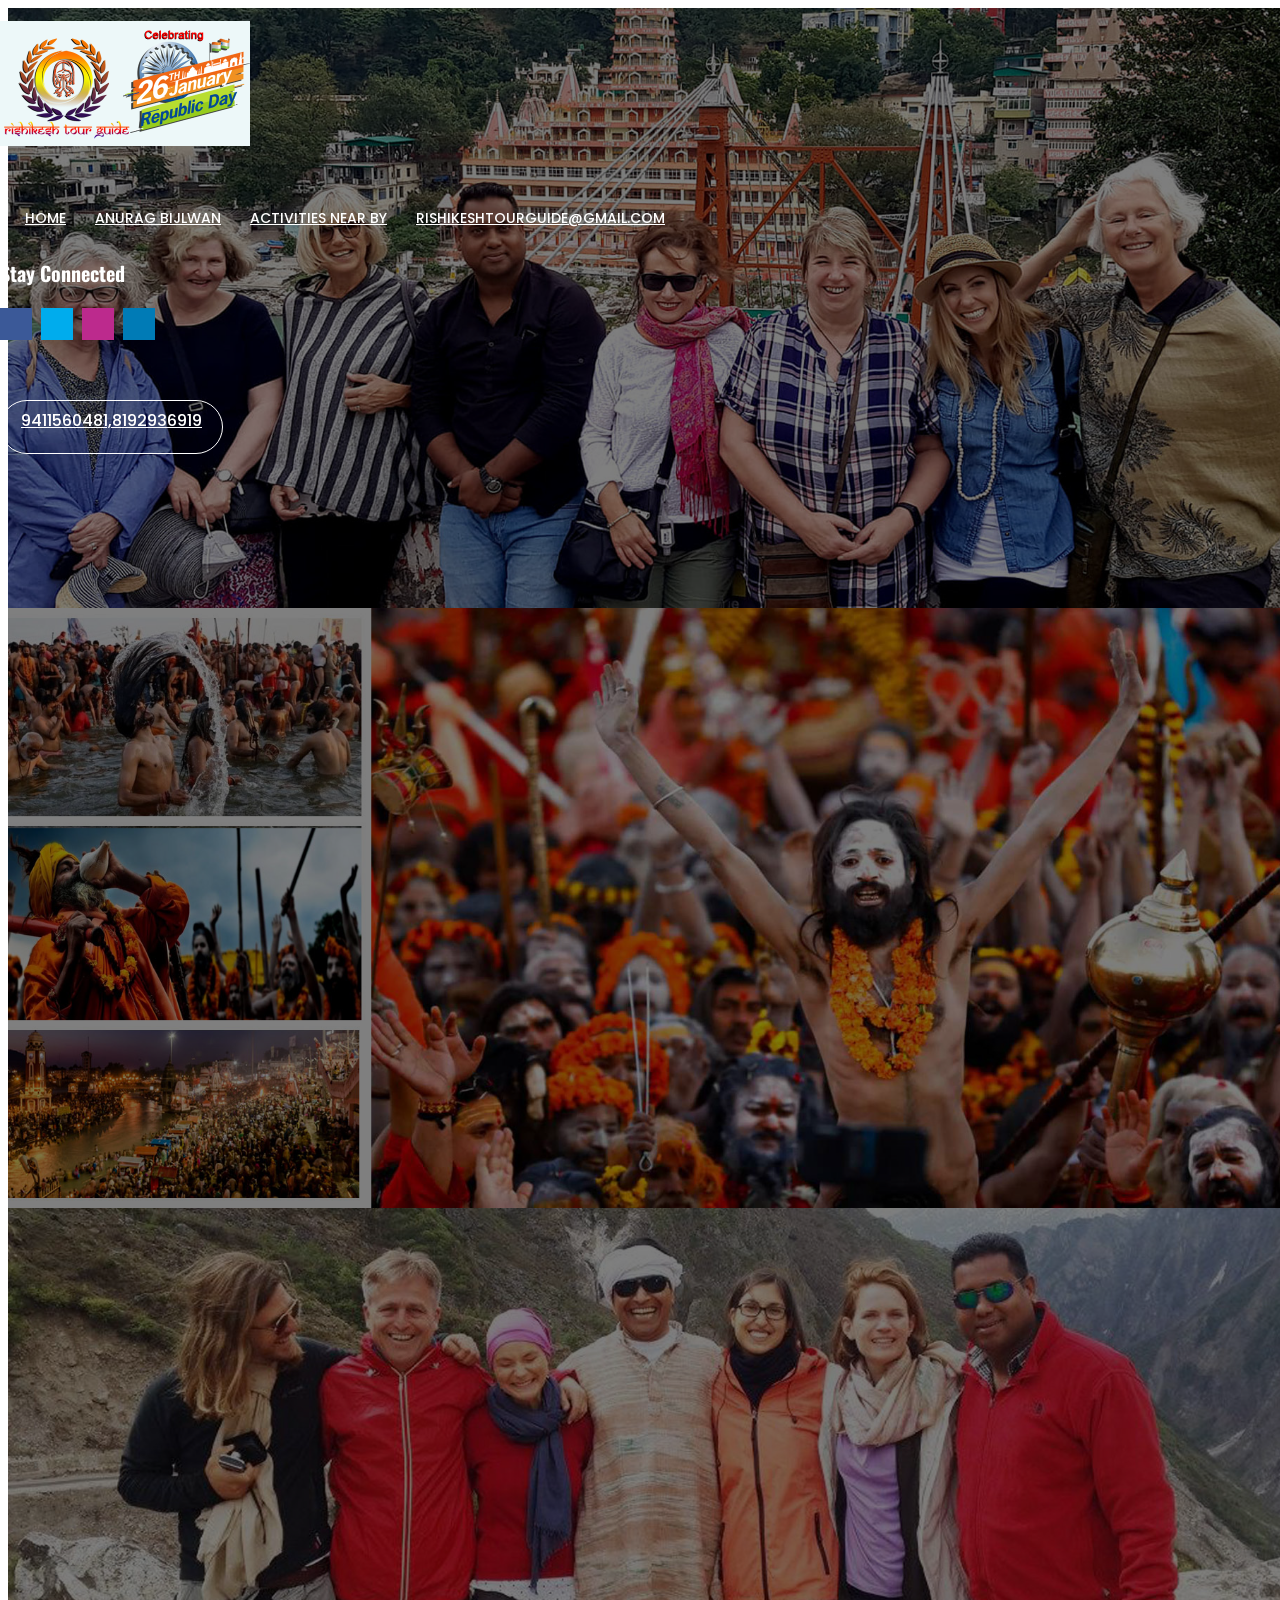
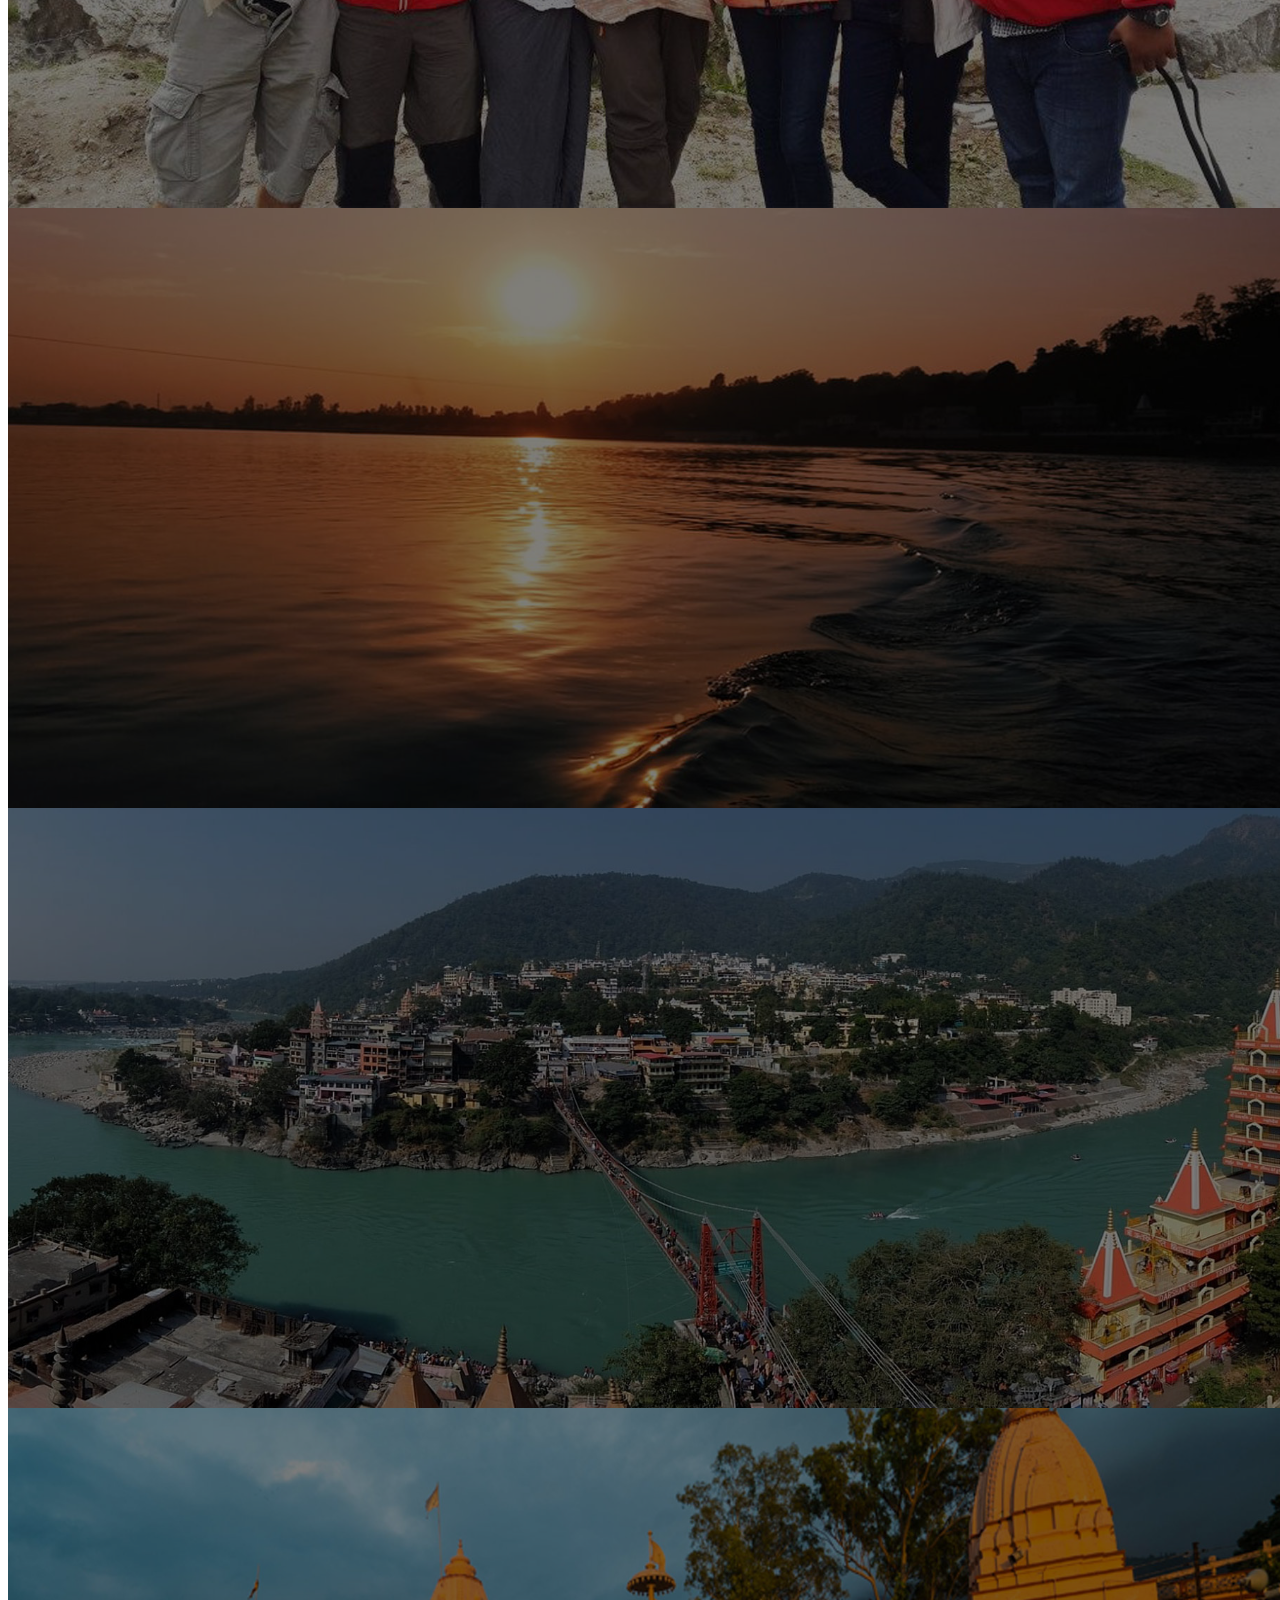
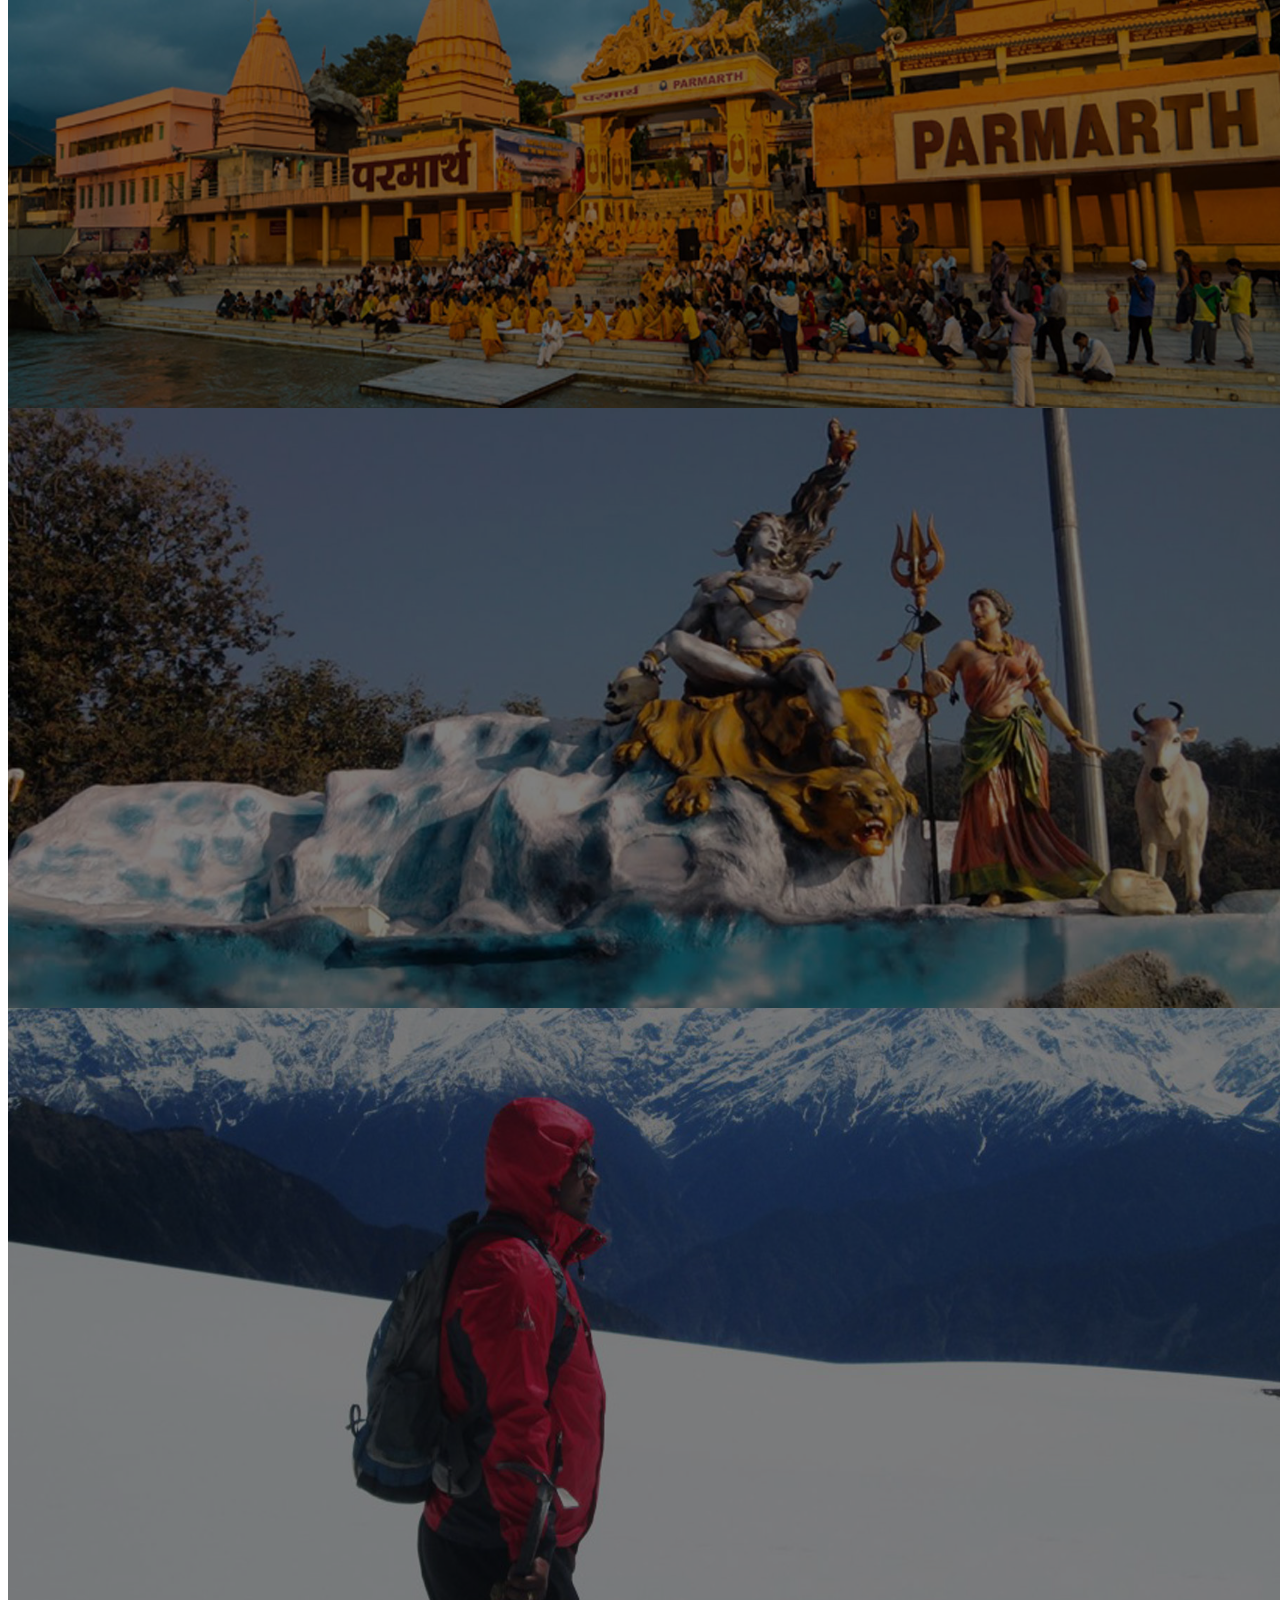
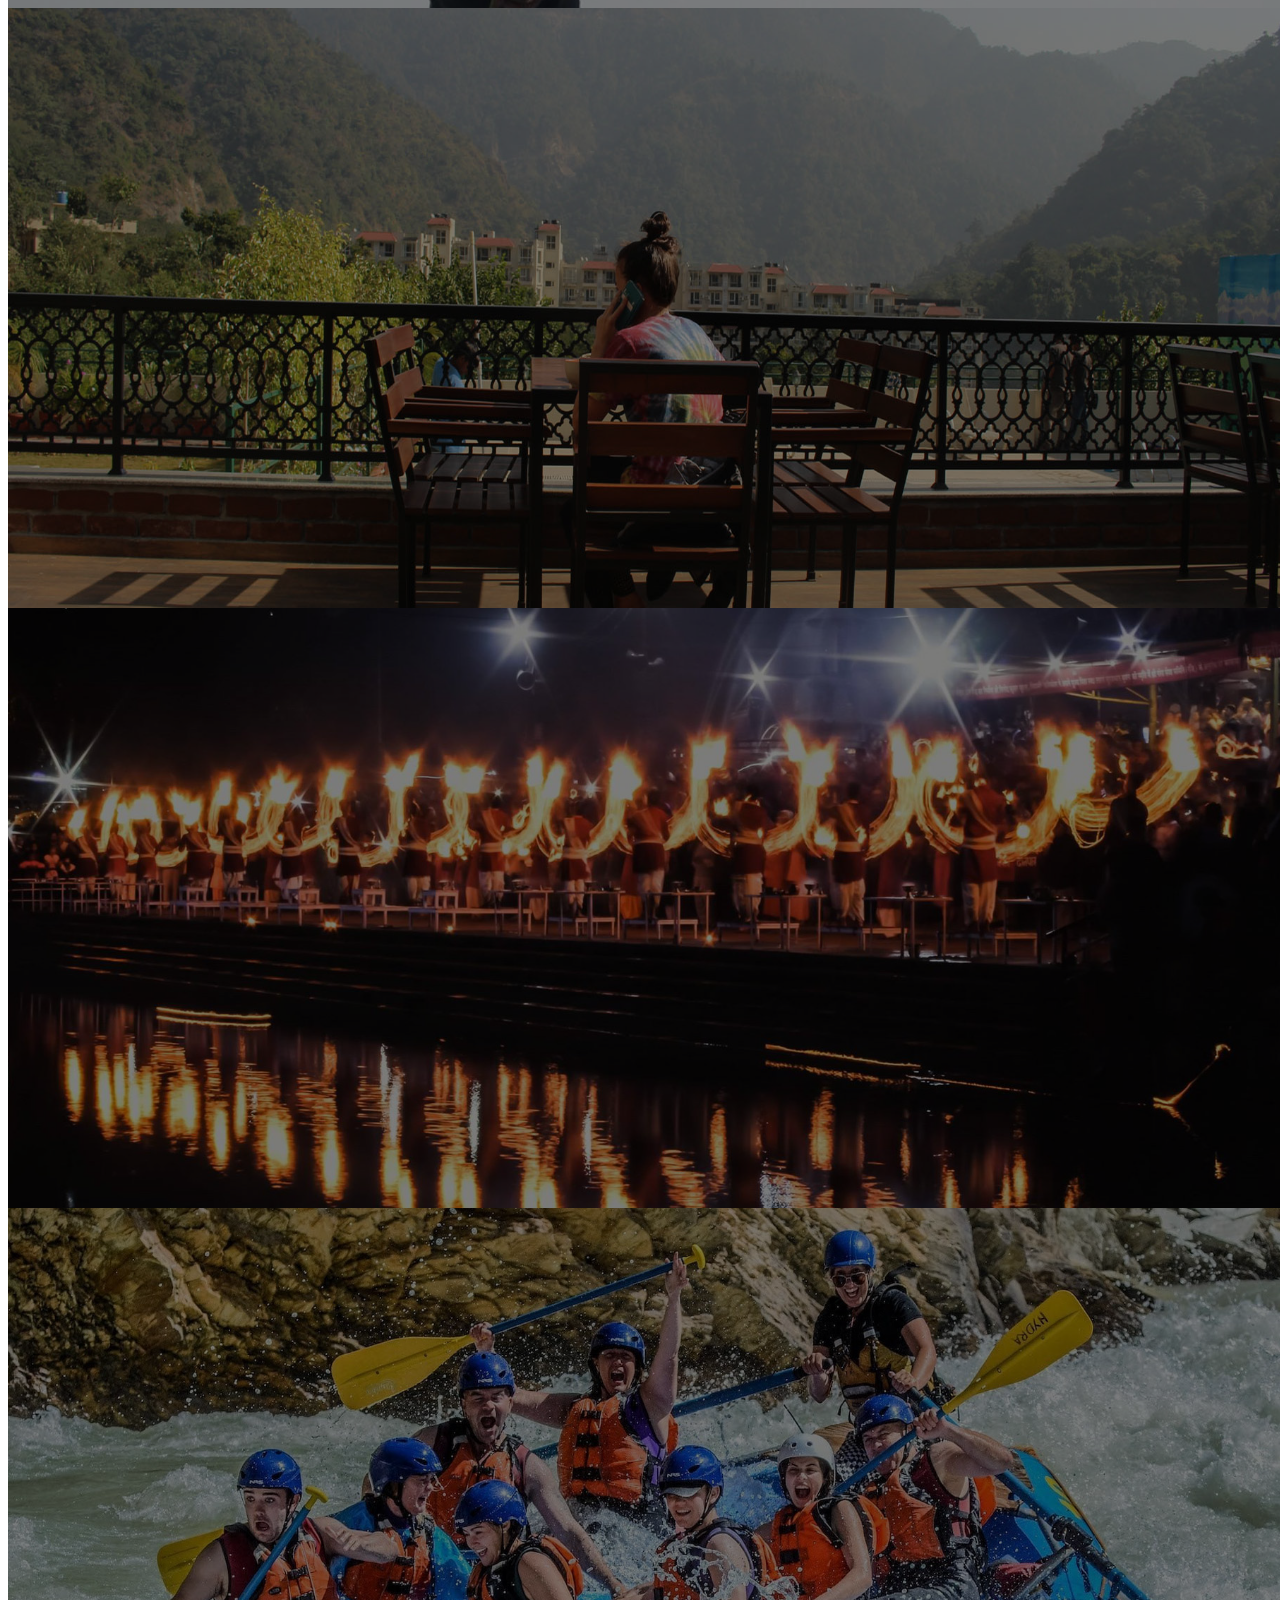
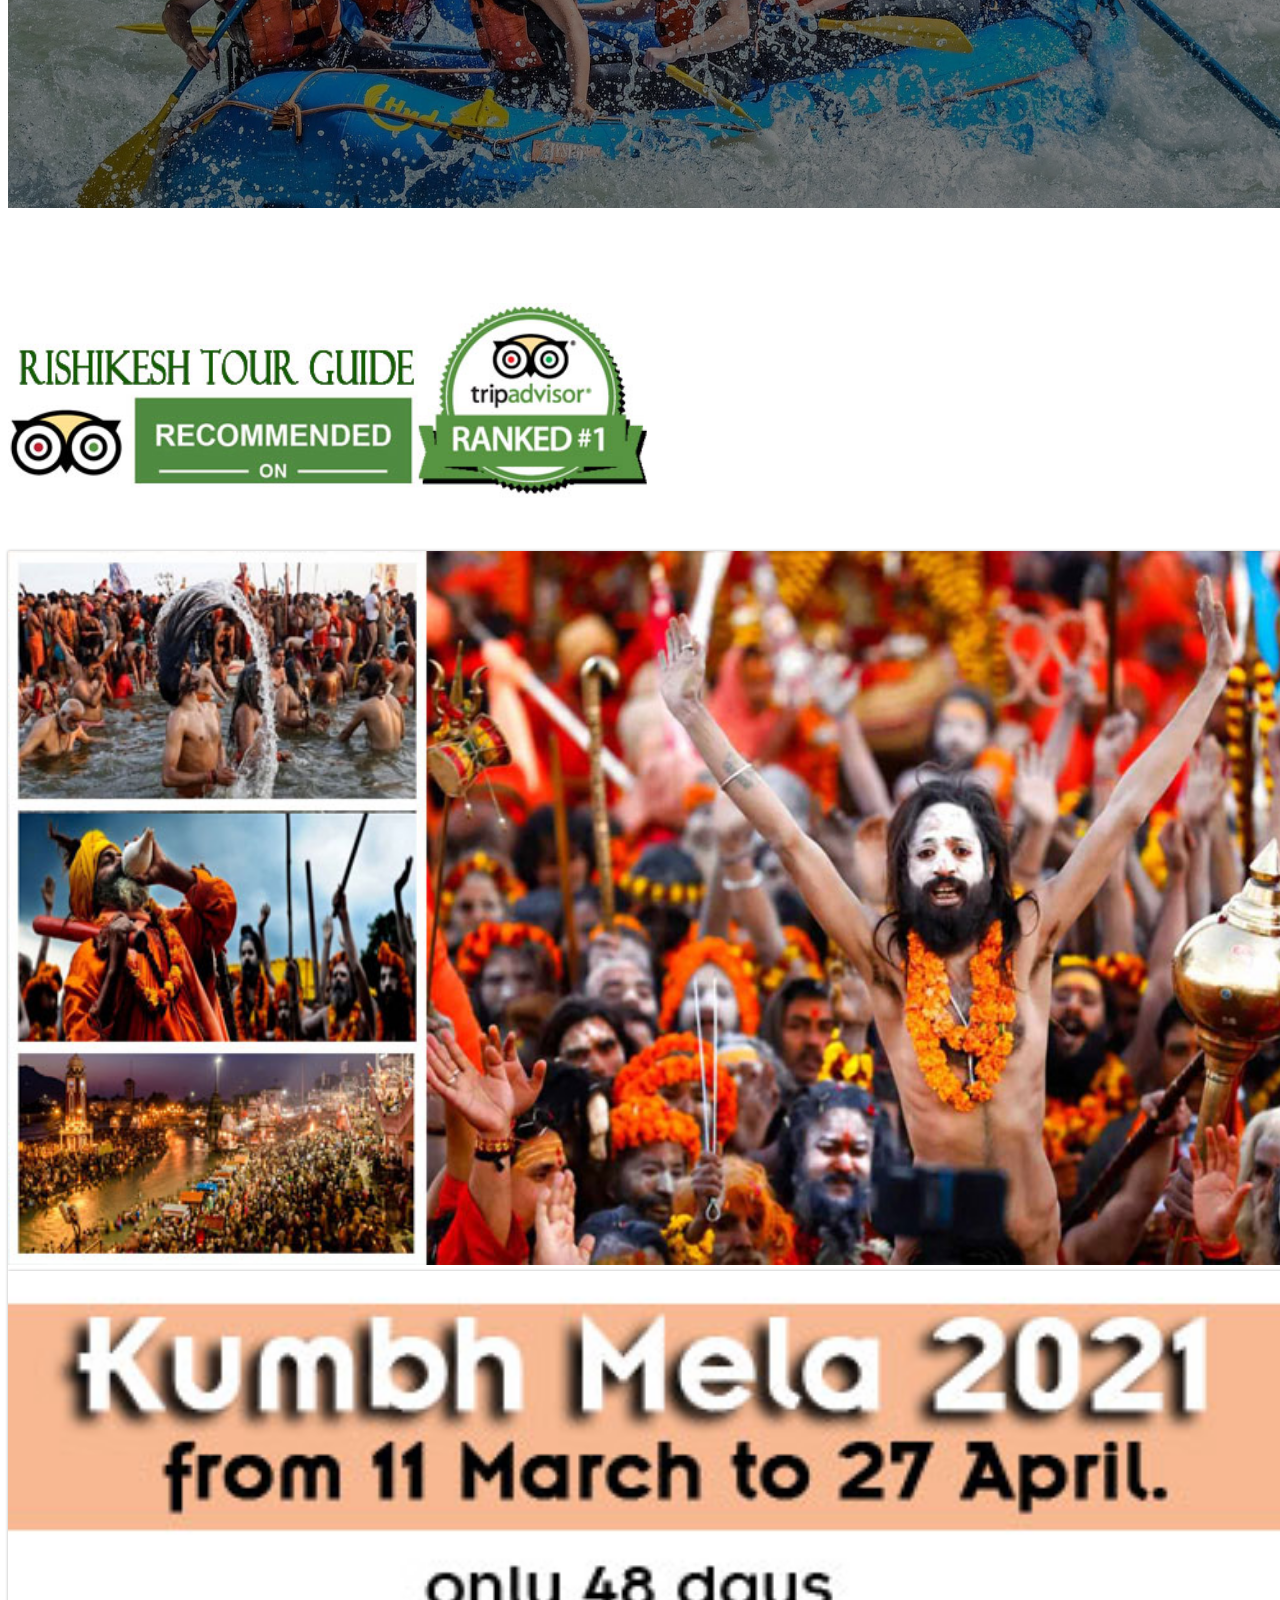
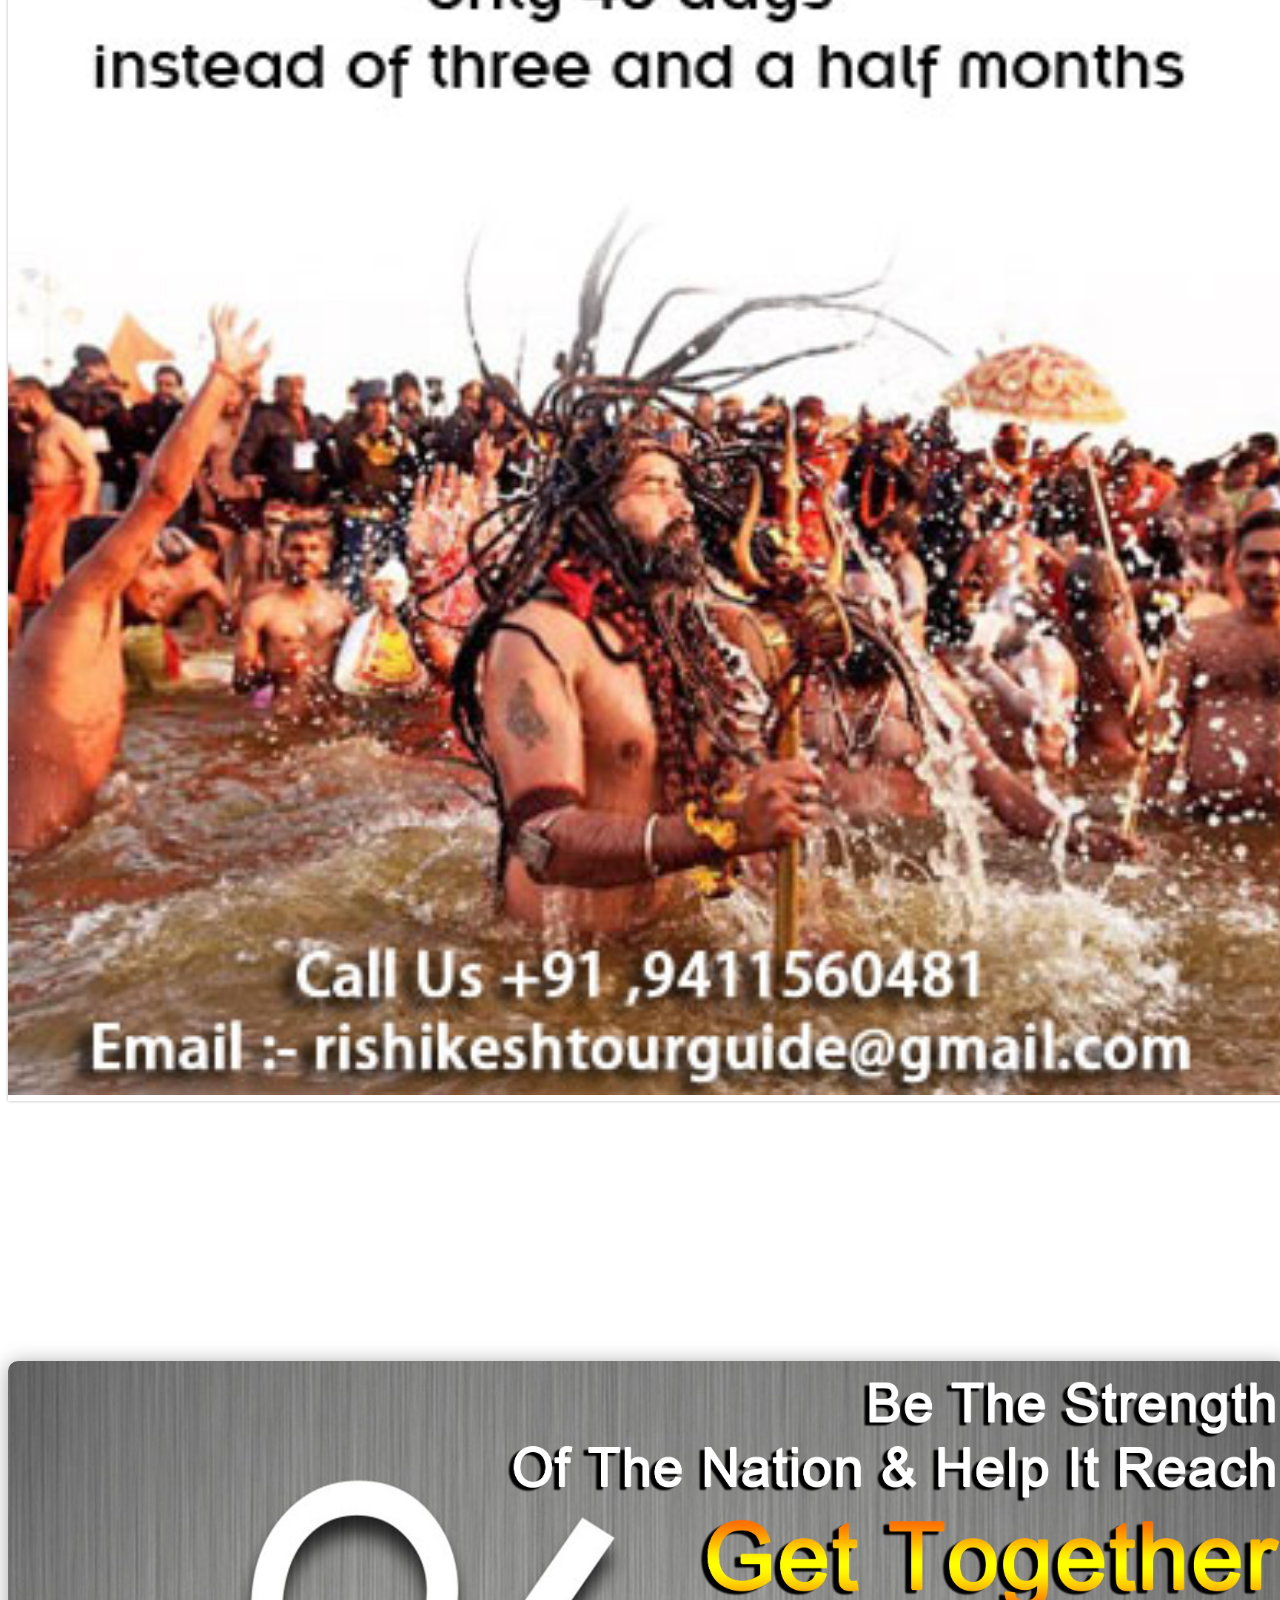
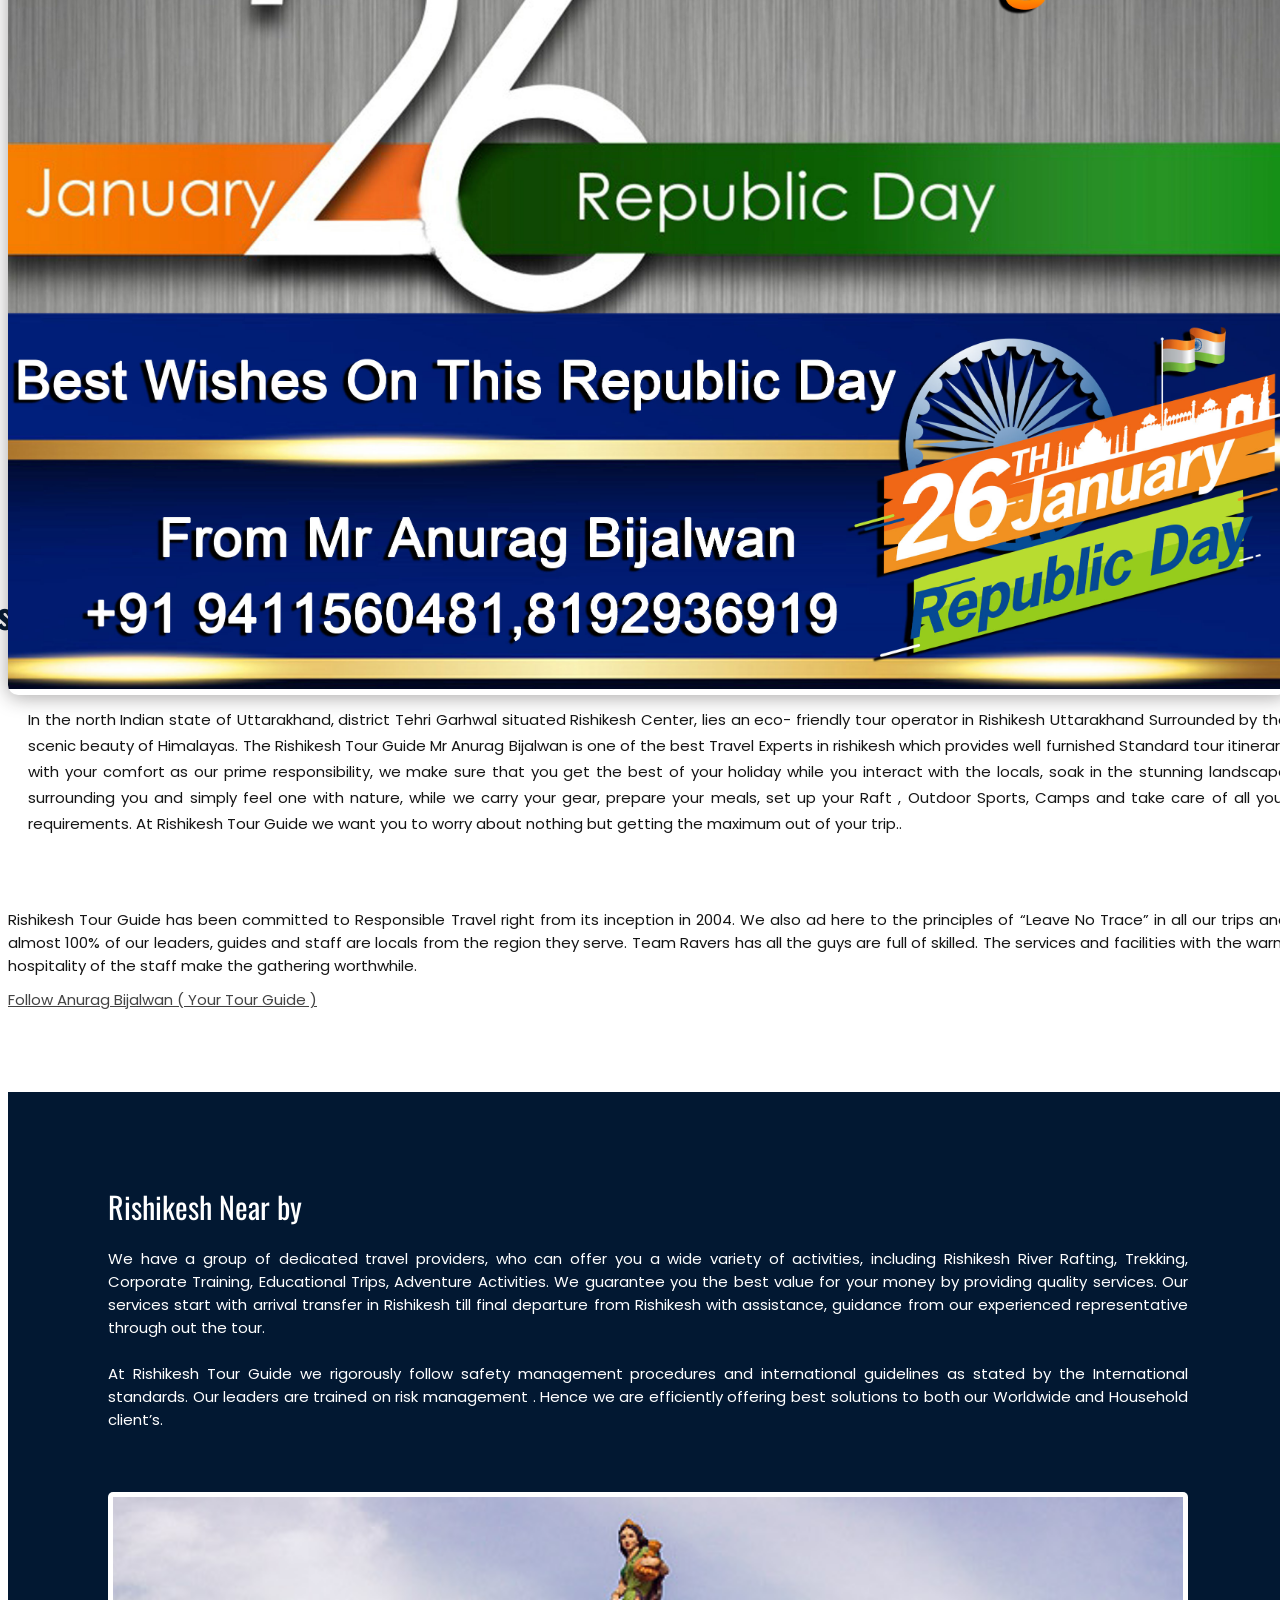
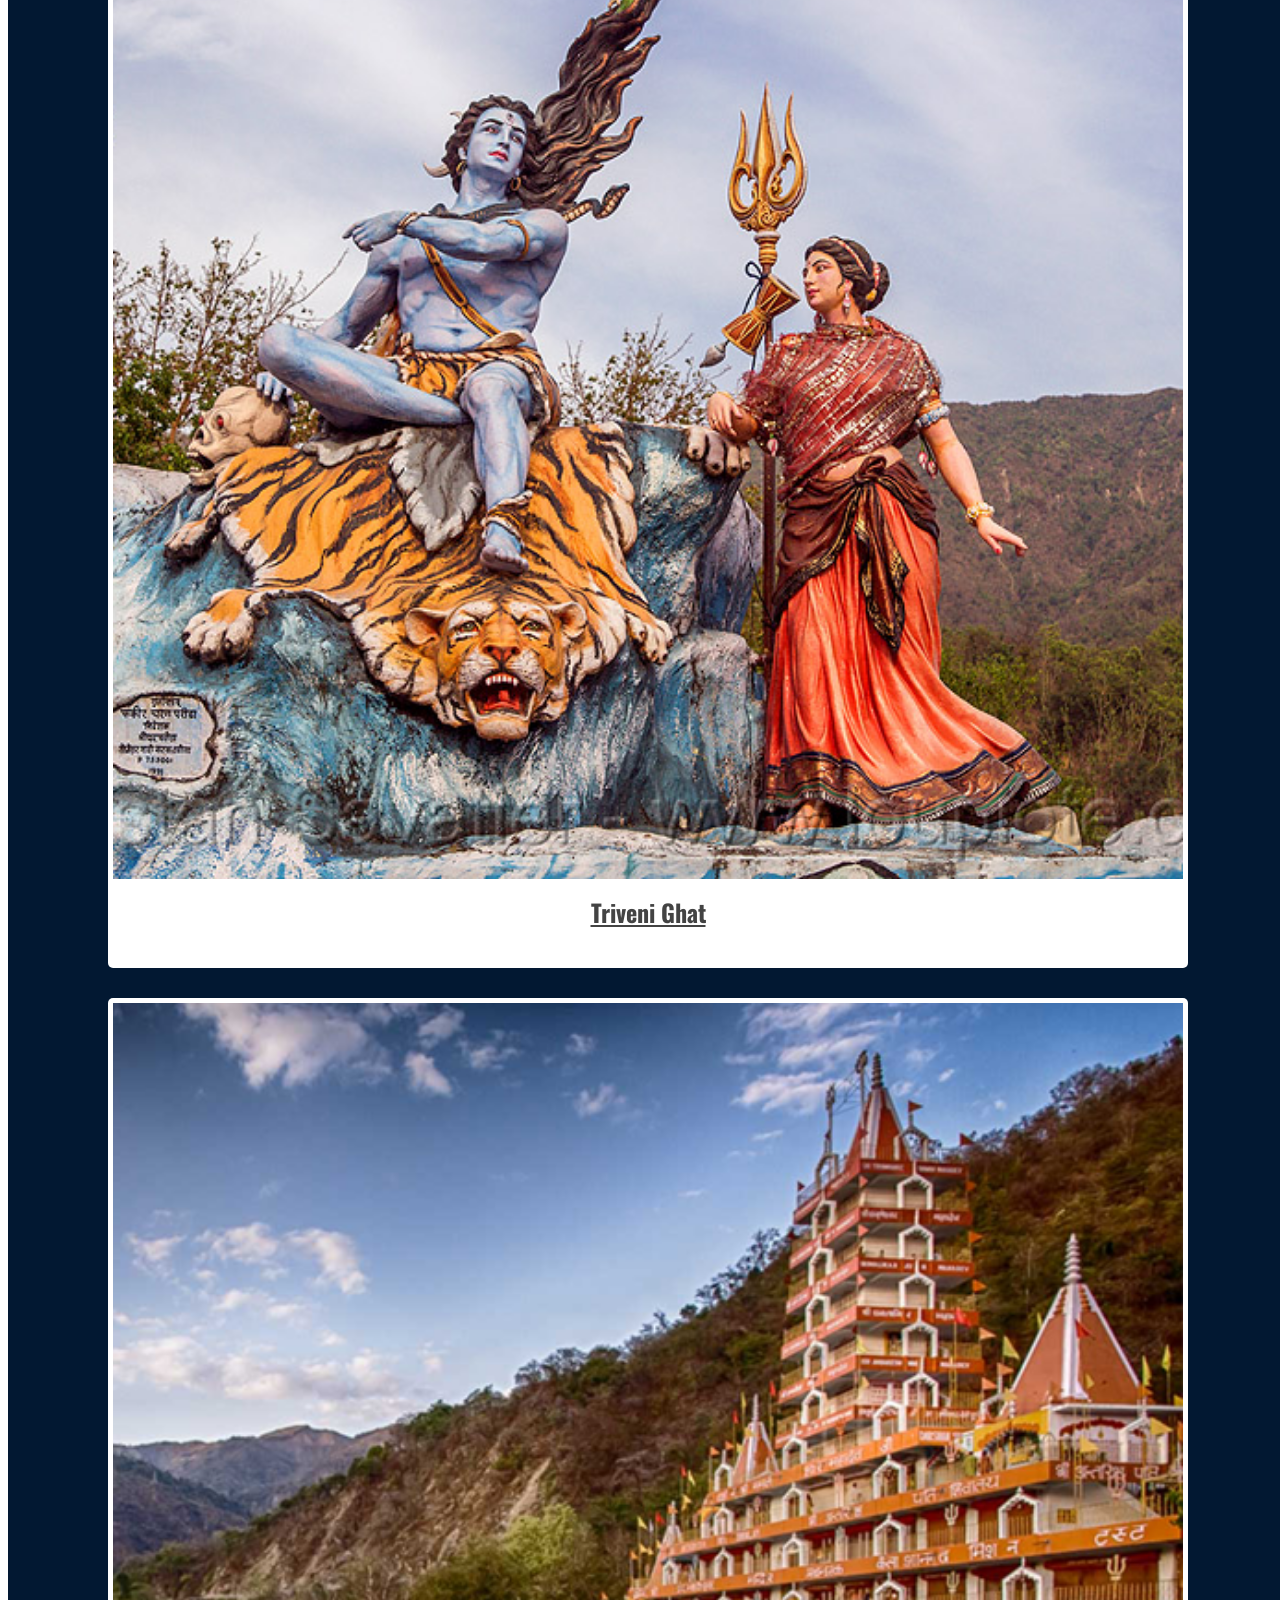
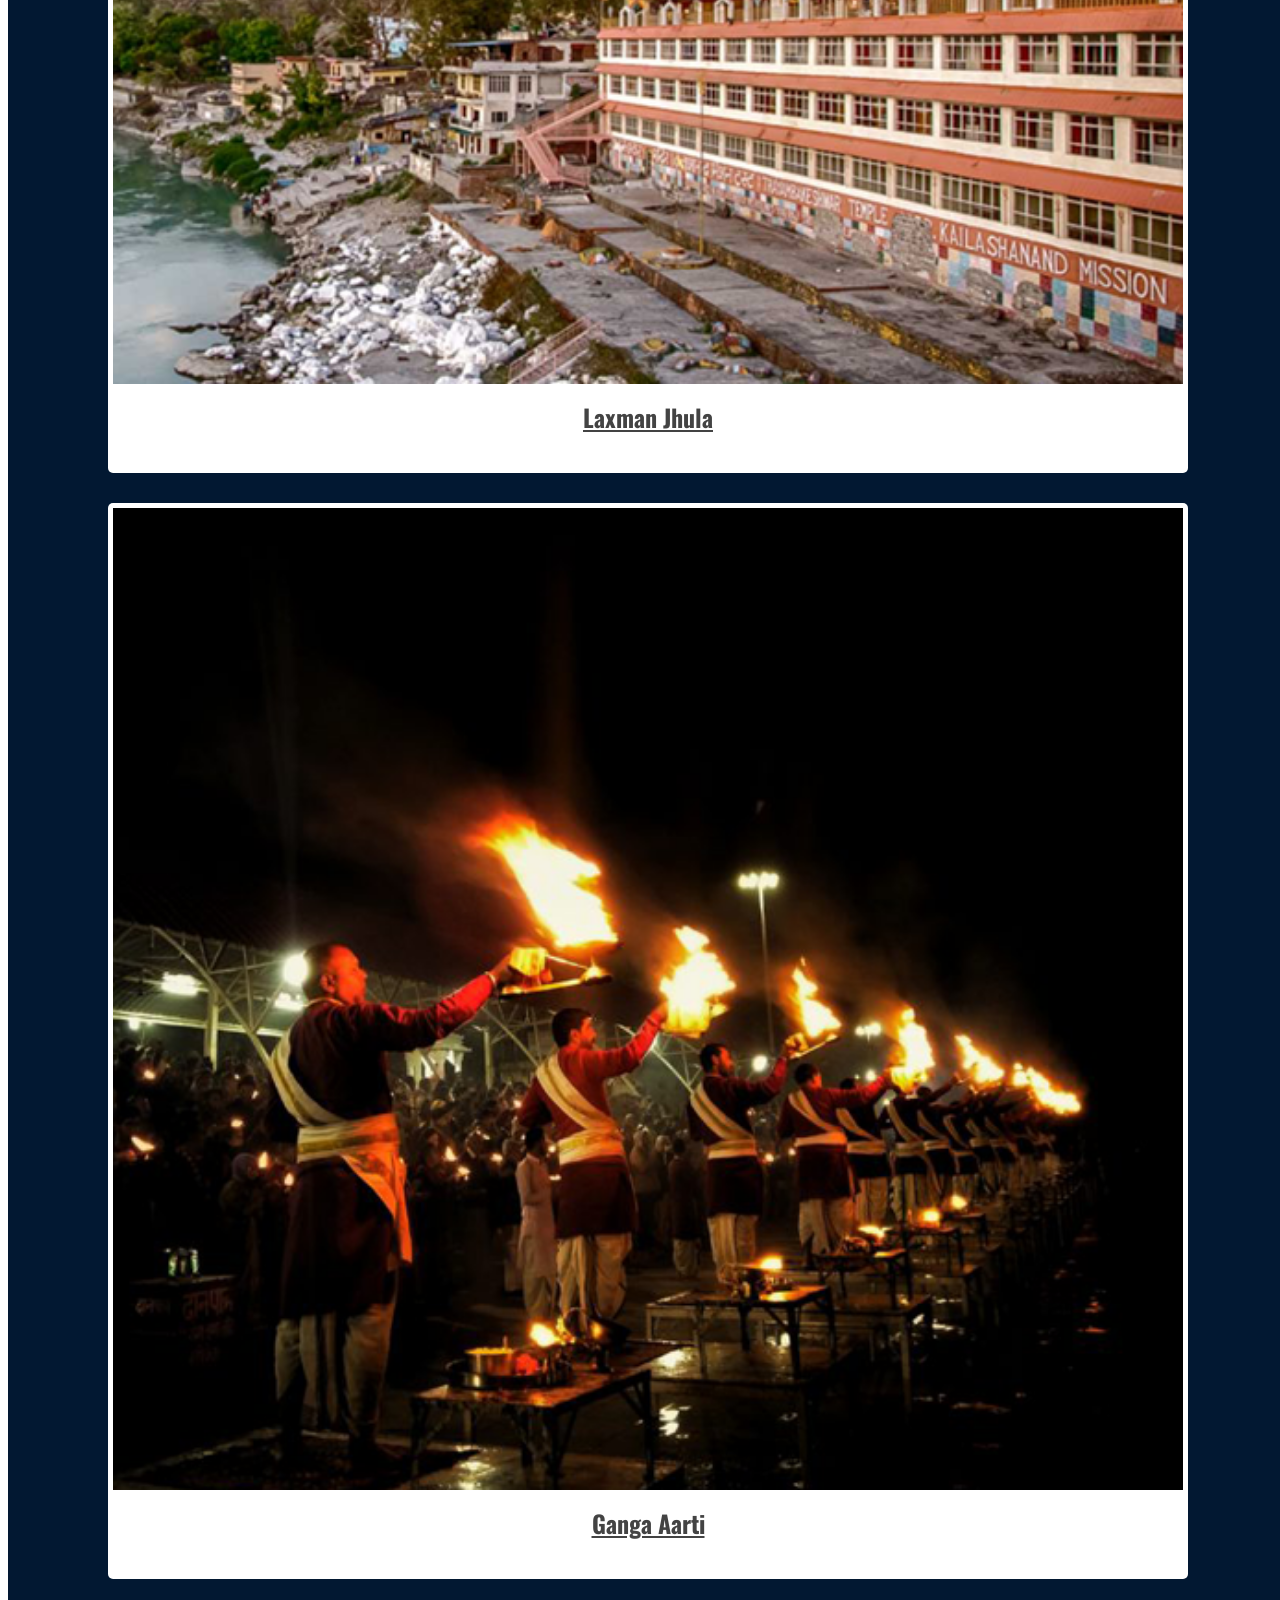
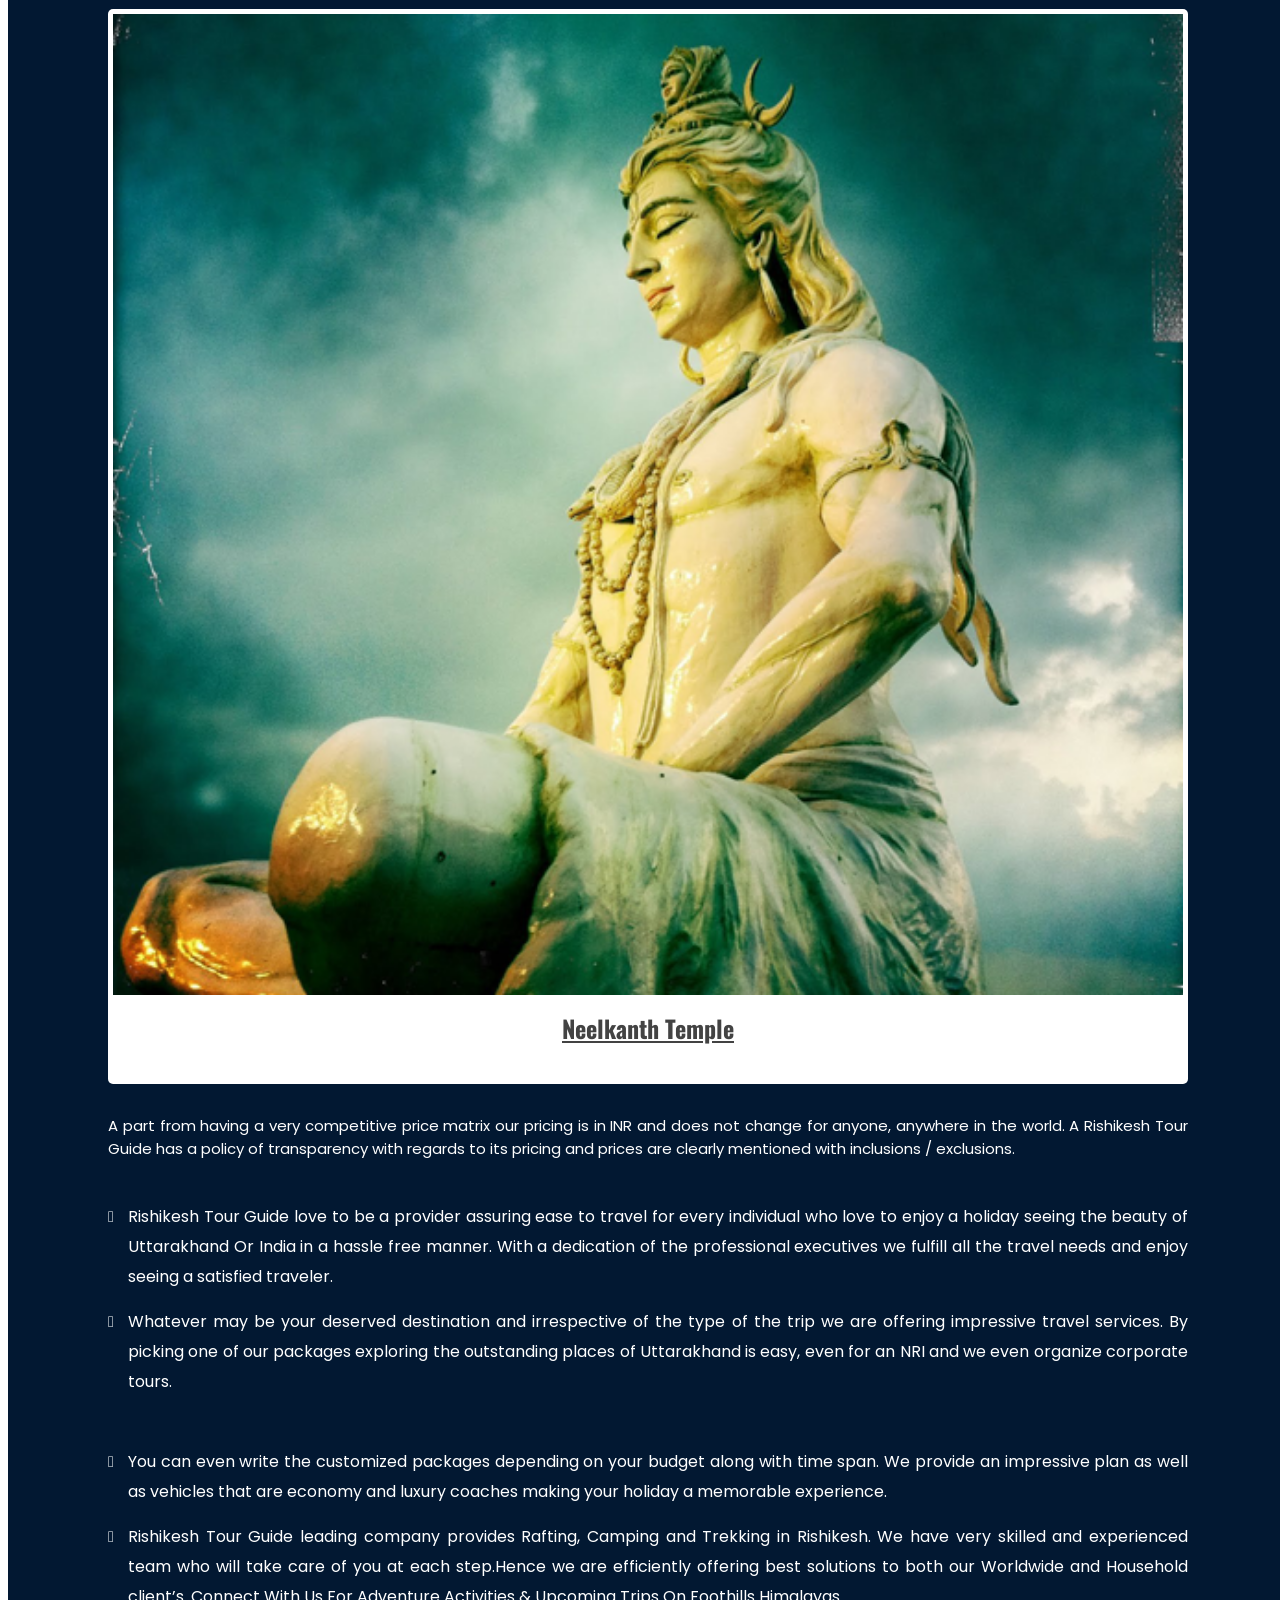
==== index.html @ 45d455a3 "first commit" ====
﻿<!doctype html>
<html class="no-js" lang="en">

 
<head>
	<meta charset="utf-8">
	<meta http-equiv="x-ua-compatible" content="ie=edge">
	
<title>

Get Together, Be The Strength Of The Nation & Help It Reach
Greatest Heights ! 
Best Wishes On This Republic Day ( 26 January 2021 ) 
From
Mr Anurag Bijalwan
+91 9411560481,8192936919
 Rishikeshtourguide@gmail.com , Anuragbijalwan@gmail.com
www.rishikeshtourguide.com !   

At Rishikesh Tour Guide our travel expert Mr Anurag Bijlwan is a wide experince about Rishikesh Sightseeing Arrangement , Tour Guide Arrangement , White Water River Rafting Arrangement , Arrangement Personalized welcome services to our guests , Trek Trail to Uttarakhand Arrangement , taxi Arrangement for Rishikesh , Haridwar , Badrinath , Kedrnath , Yamunotri , Gangotri , Haridwar Near By Place , Family Package Tour , Bus Service For Uttarakhand Pilgrimage Tour , Taxi Service For Haridwar Pick Up And Dropping Or Near By Places of Uttarakhand etc .
 
</title>
	

<meta name="description" content="The Ananya Palace">
	
<meta name="viewport" content="width=device-width, initial-scale=1">
	
<!-- Place favicon.ico in the root directory -->
	
<link rel="shortcut icon" type="image/x-icon" href="img/favicon.ico">
    
<!--All Css Here-->
    
	
<!-- Material Design Iconic Font CSS-->
    
<link rel="stylesheet" href="css/material-design-iconic-font.min.css">
    
<!-- Font Awesome CSS-->
    
<link rel="stylesheet" href="css/font-awesome.min.css">

	<!-- Font Awesome CSS-->
    <link rel="stylesheet" href="css/plugins.css">
	<!-- Bootstrap CSS-->
	<link rel="stylesheet" href="css/bootstrap.min.css">
	<!-- Style CSS -->
	<link rel="stylesheet" href="style.css">
	<!-- Responsive CSS -->
	<link rel="stylesheet" href="css/responsive.css">
	<!-- Modernizr Js -->
	<script src="js/vendor/modernizr-2.8.3.min.js"></script>
</head>
<body>
	<!--[if lt IE 8]>
	<p class="browserupgrade">Rishikesh Tour Guide Mr Anurag Bijalwan</p>
	<![endif]-->

	<div class="wrapper">
		<!--Header Area Start-->
		<header>
		    <!--Default Header Area Start-->
		    <div class="default-header-area header-absolute header-style-2  header-sticky">
		        <div class="container">
		            <div class="row align-items-center">
		                <!--Header Logo Start-->
                        <div class="col-lg-3 col-md-6">
                            <div class="header-logo">
                                <a href="index.html">
                                    <img class="first-img" src="img/logo/logo-invert.png" alt="" style="width:250px;">
                                    <img class="second-img" src="img/logo/logo-invert.png" alt="" style="width:250px;">
                                </a>
                            </div>
                        </div>

                        <!--Header Logo End-->
                        <!--Header Menu Start-->

                        <div class="col-lg-7  d-none d-lg-block"> 
                            <div class="header-menu-area">
                                <nav>
                                    <ul class="main-menu">
                                     <li class="active"><a href="index.html">HOME</a> </li>
                                     <li><a href="About-Anurag.html">Anurag Bijlwan </a></li>
                                     <li><a href="Rishikesh-Near-By.html">Activities Near by</a></li> 
                                     <li><a href="https://maps.app.goo.gl/6NCSfoX12Kp7Nkhc8"  target="_blank">Rishikeshtourguide@gmail.com </a></li>
   
<div class="col-lg-6 col-md-6 col-12">
<!--Single Footer Widget Start-->
<div class="single-footer-widget mb-35">
<div class="footer-title"><h3>Stay Connected</h3></div>
<ul class="social-icons">
<li><a href=" https://www.facebook.com/rishikeshtouristguide/"  target="_blank"><i class="fa fa-facebook"></i></a></li>

<li><a href="https://maps.app.goo.gl/6NCSfoX12Kp7Nkhc8"  target="_blank"><i class="fa fa-google"></i></a></li>
 
<li><a href="https://www.tripadvisor.co.uk/Attraction_Review-d9998065?m=55595"  target="_blank"><i class="fa fa-tripadvisor"></i></a></li>
<li><a href="#"><i class="fa fa-linkedin"></i></a></li>
 
</ul>
</div>
</div> 


 

                                    </ul>
                                </nav>
                            </div>
                        </div>

                        <!--Header Menu End-->
                        <!--Book Now Area Start-->
                        <div class="col-lg-2 col-md-6">
                            <div class="book-now-btn text-right">
                                <a href="#">9411560481,8192936919</a>
                            </div>
                        </div>
                        <!--Book Now Area Start-->

                        <!--Book Now Area Start-->
 
                        <!--Book Now Area Start-->
	    </div>

	<div class="row">
                        <div class="col-12">  
                            <!--Mobile Menu Area Start-->
                            <div class="mobile-menu d-lg-none d-xl-none"></div>
                            <!--Mobile Menu Area End-->
                        </div>
                    </div>
		        </div>
		    </div>
		    <!--Default Header Area End-->
		</header>



		<!--Header Area Start-->
		<!--Slider Area Start-->

		<div class="slider-area">
		    <div class="hero-slider owl-carousel">




		        <!--Single Slider Start-->
		        <div class="single-slider single-slider-2" style="background-image: url(img/slider/slider11.jpg)"> 
                    <div class="hero-slider-content slider-content-2">
                        <p>In Rishikesh Tour Guide</p><h1>Mr Anurag Bijalwan </h1>
                         
                    </div>
		        </div>
		        <!--Single Slider End-->


<!--Single Slider Start--> <div class="single-slider single-slider-2" style="background-image: url(img/slider/slider12.jpg)">    <div class="hero-slider-content slider-content-2">
                        
                           <p>Celebrating  In Haridwar, Uttarakhand India</p><h1>Kumbh Mela 2021</h1>
                    </div>



</div> <!--Single Slider End-->



<!--Single Slider Start--> <div class="single-slider single-slider-2" style="background-image: url(img/slider/slider7.jpg)">   </div>
		        <!--Single Slider End-->

<!--Single Slider Start--> <div class="single-slider single-slider-2" style="background-image: url(img/slider/slider1.jpg)">   </div> <!--Single Slider End-->







<!--Single Slider Start--> <div class="single-slider single-slider-2" style="background-image: url(img/slider/slider8.jpg)">   </div> <!--Single Slider End-->

<!--Single Slider Start--> <div class="single-slider single-slider-2" style="background-image: url(img/slider/slider9.jpg)">   </div> <!--Single Slider End-->		        

<!--Single Slider Start--> <div class="single-slider single-slider-2" style="background-image: url(img/slider/slider10.jpg)">   </div> <!--Single Slider End-->




<!--Single Slider Start-->
		        <div class="single-slider single-slider-2" style="background-image: url(img/slider/slider2.jpg)">   
                    <div class="hero-slider-content slider-content-2">
                        <h1>ENJOY YOUR <br> WEEKEND WITH US</h1>
                    </div>
		        </div>
		        <!--Single Slider End-->



<!--Single Slider Start-->
		        <div class="single-slider single-slider-2" style="background-image: url(img/slider/slider3.jpg)">   
                     <div class="hero-slider-content slider-content-2">
                        <h1> <br>Scenic Beauty of Himalayas.</h1>
                    </div>
		        </div>
		        <!--Single Slider End-->


<!--Single Slider Start-->
		        <div class="single-slider single-slider-2" style="background-image: url(img/slider/slider4.jpg)">   
                    <div class="hero-slider-content slider-content-2">
                        <h1>Magical Experience <br> Rishikesh Ganga Aarti</h1>
                    </div>
		        </div>
		        <!--Single Slider End-->



<!--Single Slider Start-->
		        <div class="single-slider single-slider-2" style="background-image: url(img/slider/slider5.jpg)">   
                    <div class="hero-slider-content slider-content-2">
                        <h1> <br>White River Rafting</h1>
                    </div>
		        </div>
		        <!--Single Slider End-->

 
		    </div>
		</div>
		<!--Slider Area End-->
 

<!--Event Area Start-->
		<div class="event-area pt-95 pb-100">
		    <div class="container">
                <div class="row">
                    <div class="col-12">
                        <!--Section Title Start-->
		                <div class="section-title title-2 text-center mb-40">


<div class="container">		                
<a href="https://www.tripadvisor.co.uk/Attraction_Review-d9998065?m=55595"  target="_blank"><img src="img/trip.jpg" style="width:50%;"></a>
</div>


		                     

		                </div>
		                <!--Section Title End-->
                    </div>
                </div>
                <div class="row">
		            <div class="col-12">
		               
		            </div>
		        </div>
		        <div class="row masonry__wrap no-gutters">
                    <!-- Start Single Portfolio -->
                    <div class="col-lg-8 col-md-8 col-sm-12 col-12 gallery__item cat--1">
                        <div class="portfoloi">
                            <div class="portfoloi-content">
                                <div class="portfoloi__inner">
                                    <h2><a href="https://www.facebook.com/rishikeshtouristguide/">Kumbh Mela Tour Programe </a></h2>
                                    <p>By : Mr Anurag Bijalwan |  +91 9411560481,8192936919 </p>

<p>Kumbh Mela, the largest religious gathering in the world, is held every 12 years in rotation at the four holy places in india. The 2021 Maha Kumbh Mela will be held at Haridwar. It will witness  sadhus and different akharas, to take a dip in the holy River Ganges. Stay with us for more information and live virtual tour.</p>

<div class="col-lg-6 col-md-6 col-12">
<!--Single Footer Widget Start-->
<div class="single-footer-widget mb-35">
<div class="footer-title"><h3>Stay Connected</h3></div>
<ul class="social-icons">

<li style="color:white;">Standard Tour Itinerary Follow Us On Facebook</li>
<li><a href=" https://www.facebook.com/rishikeshtouristguide/"><i class="fa fa-facebook"  target="_blank"></i></a></li>

<li><a href="https://maps.app.goo.gl/6NCSfoX12Kp7Nkhc8"><i class="fa fa-google"  target="_blank"></i></a></li>

<li><a href="https://www.tripadvisor.co.uk/Attraction_Review-d9998065?m=55595"  target="_blank"><i class="fa fa-tripadvisor"></i></a></li>

</ul>
</div>
</div> 
 
</div>
                            </div>
                            <img src="img/event/evet1.jpg" alt="portfolio images">
                        </div>
                    </div>
                    <!-- End Single Portfolio -->
                    <!-- Start Single Portfolio -->
                    <div class="col-lg-4 col-md-4 col-sm-12 col-12 gallery__item cat--2">
                        <div class="portfoloi">
                            <div class="portfoloi-content">
                                <div class="portfoloi__inner">
                                    <h2><a href="https://www.facebook.com/rishikeshtouristguide/" target="_blank">Kumbh Mela 2021</a></h2>
                                    <p>Tour Programe</p>
                                </div>
                            </div>
                            <img src="img/event/evet2.jpg" alt="portfolio images">
                        </div>
                    </div>
                    <!-- End Single Portfolio -->
                   
     
           
                </div>
		    </div>
		</div>
		<!--Event Area End-->





		
<!--About Area Start-->
		
<div class="about-area about-style-2 pt-100 pb-120"  style="margin-top:-50px;">
<div class="container">
<div class="row">
<div class="col-lg-6 col-12 order-2 order-lg-1">
<div class="welcome-image-area">
<div class="first-welcome-image">
<img src="img/about/2.jpg" alt="">
</div>
</div>
</div>
		            
<div class="col-lg-6 col-12 order-1 order-lg-2">	
	                
<div class="about-container">

<h3>Rishikesh Tour Guide Welcome You <span>In Uttarakhand</span> of your weekend</h3>
		                    
<p  style="text-align: justify;">In the north Indian state of Uttarakhand, district Tehri Garhwal situated Rishikesh Center, lies an eco- friendly tour operator in Rishikesh Uttarakhand  Surrounded by the scenic beauty of Himalayas. The Rishikesh Tour Guide Mr Anurag Bijalwan is one of the best Travel Experts in rishikesh which provides well furnished Standard tour itinerary with your comfort as our prime responsibility, we make sure that you get the best of your holiday while you interact with the locals, soak in the stunning landscape surrounding you and simply feel one with nature, while we carry your gear, prepare your meals, set up your Raft , Outdoor Sports, Camps and take care of all your requirements. At Rishikesh Tour Guide we want you to worry about nothing but getting the maximum out of your trip..

</p>
		                     
		                </div>
		            </div>
		            </div>
		       

<p style="text-align: justify;"><br> <br> 
 
Rishikesh Tour Guide has been committed to Responsible Travel right from its inception in 2004. We also ad here to the principles of “Leave No Trace” in all our trips and almost 100% of our leaders, guides and staff are locals from the region they serve. Team Ravers has all the guys are full of skilled.
The services and facilities with the warm hospitality of the staff make the gathering worthwhile.
</p>

<a href="https://www.facebook.com/rishikeshtouristguide/" class="read-more"><i class="zmdi zmdi-long-arrow-right"></i>  <p style="font-size:15px;">Follow Anurag Bijalwan ( Your Tour Guide )</p></a>

</div> </div>
		
 



		 
		<!--Discount Room Area Start-->
		<div class="discount-room-area discount-bg pt-100 pb-70" style="margin-top:-50px;">
		    <div class="container-fluid pl-230 pr-230">
		        <div class="row align-items-center">

<div>
		                    
<h2 style="color:white;">Rishikesh Near by</h2>
		                    
<p  style="color:white; text-align: justify;">We have a group of dedicated travel providers, who can offer you a wide variety of activities, including Rishikesh River Rafting, Trekking, Corporate Training, Educational Trips, Adventure Activities. We guarantee you the best value for your money by providing quality services. Our services start with arrival transfer in Rishikesh till final departure from Rishikesh with assistance, guidance from our experienced representative through out the tour. <br><br>
 
At Rishikesh Tour Guide we rigorously follow safety management procedures and international guidelines as stated by the International standards. Our leaders are trained on risk management . Hence we are efficiently offering best solutions to both our Worldwide and Household client’s.

</p><br><br>
		                   
 </div>


		  
		            <div class="col-lg-12">
		                <div class="row">
		                    <div class="col-lg-3 col-md-6 col-sm-6 col-12">
		                        <!--Single Discount Room Start-->
		                        <div class="single-discount-room mb-30">
		                            <div class="room-image">
		                                <img src="img/room/small-room/room1.png" alt="">
		                                
		                            </div>
		                            <div class="room-content">
		                                <h3><a href="#">Triveni Ghat</a></h3>
		                            </div>
		                        </div>
		                        <!--Single Discount Room End-->
		                    </div>
		                    <div class="col-lg-3 col-md-6 col-sm-6 col-12">
		                        <!--Single Discount Room Start-->
		                        <div class="single-discount-room mb-30">
		                            <div class="room-image">
		                                <img src="img/room/small-room/room2.png" alt="">
		                               
		                            </div>
		                            <div class="room-content">
		                                <h3><a href="#">Laxman Jhula</a></h3>
		                            </div>
		                        </div>
		                        <!--Single Discount Room End-->
		                    </div>
		                    <div class="col-lg-3 col-md-6 col-sm-6 col-12">
		                        <!--Single Discount Room Start-->
		                        <div class="single-discount-room mb-30">
		                            <div class="room-image">
		                                <img src="img/room/small-room/room3.png" alt="">
		                                 
		                            </div>
		                            <div class="room-content">
		                                <h3><a href="#">Ganga Aarti</a></h3>
		                            </div>
		                        </div>
		                        <!--Single Discount Room End-->
		                    </div>
		                    <div class="col-lg-3 col-md-6 col-sm-6 col-12">
		                        <!--Single Discount Room Start-->
		                        <div class="single-discount-room mb-30">
		                            <div class="room-image">
		                                <img src="img/room/small-room/room4.png" alt="">
		                                 
		                            </div>
		                            <div class="room-content">
		                                <h3><a href="#">Neelkanth Temple</a></h3>
		                            </div>
		                        </div>
		                        <!--Single Discount Room End-->
		                    </div>

<p style="color:white; text-align: justify;">A part from having a very competitive price matrix our pricing is in INR and does not change for anyone, anywhere in the world. A Rishikesh Tour Guide has a policy of transparency with regards to its pricing and prices are clearly mentioned with inclusions / exclusions.</p>


<div class="row" style="color:white; text-align: justify;">
                                   <div class="col-md-6" style="color:white; text-align: justify;">
                                       <ul class="blog-post-list" style="color:white; text-align: justify;">
                                            <li style="color:white; text-align: justify;"> Rishikesh Tour Guide love to be a provider assuring ease to travel for every individual who love to enjoy a holiday seeing the beauty of Uttarakhand Or India in a hassle free manner. With a dedication of the professional executives we fulfill all the travel needs and enjoy seeing a satisfied traveler.</li>
                                            <li style="color:white; text-align: justify;">Whatever may be your deserved destination and irrespective of the type of the trip we are offering impressive travel services. By picking one of our packages exploring the outstanding places of Uttarakhand is easy, even for an NRI and we even organize corporate tours.</li>
                                           
                                        </ul>
                                   </div>
                                    <div class="col-md-6">
                                        <ul class="blog-post-list">
                                            <li style="color:white; text-align: justify;"> You can even write the customized packages depending on your budget along with time span. We provide an impressive plan as well as vehicles that are economy and luxury coaches making your holiday a memorable experience.</li>
                                            <li style="color:white; text-align: justify;"> Rishikesh Tour Guide leading company provides Rafting, Camping and Trekking in Rishikesh. We have very skilled and experienced team who will take care of you at each step.Hence we are efficiently offering best solutions to both our Worldwide and Household client’s.   Connect With Us For Adventure Activities & Upcoming Trips On Foothills Himalayas. </li>
                                        </ul>
                                    </div>
                                </div>
		                </div>
		            </div>
		        </div>
		    </div>






		</div>
		<!--Discount Room Area End-->


<br><br>
		 
		
 



 
		<!--Blog Area Start-->
		<div class="blog-area pb-70">
		    <div class="container">
		        <div class="row">
		            <div class="col-12">
		                <!--Section Title Start-->
		                
<div class="section-title text-center">
		                    
<span>Outdoor Sports Activities</span>
		                    
<h3>Magical Experience With Rishikesh Tour Guide</h3>


<h3  style="color:black;"> Rafting Price :  Ganga Nadi Rafting Rotation Samiti </h3>
 
<div class="text"  style="color:Black;">We are professionally tour operators in Rishikesh. Having specialization in corporate tours and domestic holiday packages, we provide Budget Rishikesh tour packages to the best places in Rishikesh Uttarakhand. Besides, we also provide all travel related services that includes Budget holiday tour, car rental, Cottage reservation, economy packages etc. to make your travel in Rishikesh most comfortable. </div>

<table style="width:100%;">
<tr>
<th  style="color:white; background-color: #095e54;"><b>Destination </b></th>
<th  style="color:white; background-color: #006bff; "><b>Run Km (Distance) </b></th>
<th  style="color:Black; background-color: #fffe00;"><b>Price </b></th>
</tr>


<tr>
<td  style="color:white; background-color: #095e54;"> Kaudiyala To Ram Jhulla / NIM Beach </td>
<td  style="color:white; background-color: #006bff; "> 35 Km (Distance)  </td>
<td  style="color:Black; background-color: #fffe00;">2500 </td>
</tr>
 
<tr>
<td  style="color:white; background-color: #095e54;"> Kaudiyala To Shivpuri  </td>
<td  style="color:white; background-color: #006bff; "> 20 Km (Distance)  </td>
<td  style="color:Black; background-color: #fffe00;"> 1500 </td>
</tr>

<tr>
<td  style="color:white; background-color: #095e54;"> Marine Drive To Shivpuri  </td>
<td  style="color:white; background-color: #006bff; "> 10 Km (Distance)  </td>
<td  style="color:Black; background-color: #fffe00;"> 600  </td>
</tr>
 
<tr>
<td  style="color:white; background-color: #095e54;"> Marine Drive To Ram jhula / NIM Beach  </td>
<td  style="color:white; background-color: #006bff; "> 25 Km (Distance)  </td>
<td  style="color:Black; background-color: #fffe00;"> 1500   </td>
</tr>

<tr>
<td  style="color:white; background-color: #095e54;"> Shivpuri To Ram jhula / NIM Beach  </td>
<td  style="color:white; background-color: #006bff; "> 15 Km (Distance)  </td>
<td  style="color:Black; background-color: #fffe00;"> 1000  </td>
</tr>
 
<tr>
<td  style="color:white; background-color: #095e54;"> Brahmpuri To Ram jhula / NIM Beach  </td>
<td  style="color:white; background-color: #006bff; "> 9 Km (Distance)  </td>
<td  style="color:Black; background-color: #fffe00;"> 600 </td>
</tr>

<tr>
<td  style="color:white; background-color: #095e54;"> Club House To Ram jhula / NIM Beach  </td>
<td  style="color:white; background-color: #006bff; "> 9 Km (Distance)  </td>
<td  style="color:Black; background-color: #fffe00;"> 600 </td>
</tr>
 
</table>
<div class="container">		                
<img src="img/raft.jpg" style="width:100%;">
</div>

</div>
		                <!--Section Title End-->
		            </div>
		        </div>
		        <div class="row">



		            <div class="col-lg-4 col-md-6">
		                <!--Single Blog Area Strat-->
		                <div class="single-blog-style-2 mb-30">
		                    <div class="blg-img">
		                        <a href="#"><img src="img/blog/small/blog1-1.jpg" alt=""></a>
		                        <div class="blog-post-info">
                                    <span>Shivpuri To Rishikesh</span>
                                </div>
		                    </div>
		                    <div class="blog-content">
		                        <div class="blog-text">
		                            <h5><a href="#">Full Day Rafting </a></h5>
                                     
		                        </div>
		                    </div>
		                </div>
		                <!--Single Blog Area End-->
		            </div>




		            <div class="col-lg-4 col-md-6">
		                <!--Single Blog Area Strat-->
		                <div class="single-blog-style-2 mb-30">
		                    <div class="blg-img">
		                        <a href="#"><img src="img/blog/small/blog2-2.jpg" alt=""></a>
		                        <div class="blog-post-info">
                                    <span>Bhrampuri To Rishikesh</span>
                                </div>
		                    </div>
		                    <div class="blog-content">
		                        <div class="blog-text">
		                            <h5><a href="#">Half Day Rafting</a></h5>
                                     
		                        </div>
		                    </div>
		                </div>
		                <!--Single Blog Area End-->
		            </div>
		            <div class="col-lg-4 col-md-6">
		                <!--Single Blog Area Strat-->
		                <div class="single-blog-style-2 mb-30">
		                    <div class="blg-img">
		                        <a href="#"><img src="img/blog/small/blog3-3.jpg" alt=""></a>
		                        <div class="blog-post-info">
                                    <span>27 Kms Marine Drive Run</span>
                                </div>
		                    </div>
		                    <div class="blog-content">
		                        <div class="blog-text">
		                            <h5><a href="#">Long Full Day Rafting</a></h5>
                                    
		                        </div>
		                    </div>
		                </div>
		                <!--Single Blog Area End-->
		            </div>
		        </div>
		    </div>
		</div>
		<!--Blog Area End-->
		 



		<!--Footer Area Start-->
		<footer>
		    <div class="footer-container">
		        <!--Footer Top Area Start-->
		        <div class="footer-top-area black-bg pt-90 pb-50">
		            <div class="container">
		                <div class="row">
		                    <div class="col-lg-3 col-md-6 col-12">
		                        <!--Single Footer Widget Start-->
		                        <div class="single-footer-widget mb-35">
		                            <div class="footer-title">
		                                <h3>Rishikesh Tour Guide</h3>
                                                                       
		                            </div>
		                            
<p>With your comfort as our prime responsibility, we make sure that you get the best of your holiday while you interact with the locals, soak in the stunning landscape surrounding you and simply feel one with nature, while we carry your gear, prepare your meals, set up your Raft , Outdoor Sports, Camps and take care of all your requirements. At Rishikesh Tour Guide we want you to worry about nothing but getting the maximum out of your trip.</p>

<h4 Style="color:white;">Mr Anurag Bijalwan</h4>
		                            <div class="contact-info">
		                                <ul>
		                                    <li><i class="fa fa-home"></i> Near Panchayat Bhawan 14 Bigha, Chauda Bigha, Rishikesh, Uttarakhand 248302</li>
		                                    <li><i class="fa fa-phone"></i> <a href="#">+91  9411560481,8192936919</a></li>
		                                    <li><i class="fa fa-envelope-o"></i> <a href="#"> Rishikeshtourguide@gmail.com ,  Anuragbijalwan@gmail.com</a></li>
		                                </ul>
		                            </div>
		                        </div>
		                        <!--Single Footer Widget End-->
		                    </div>
		                    <div class="col-lg-6 col-md-6 col-12">
		                        <!--Single Footer Widget Start-->
		                        <div class="single-footer-widget mb-35">
		                            <div class="footer-title">

<iframe src="https://www.google.com/maps/embed?pb=!1m18!1m12!1m3!1d3451.22061675829!2d78.29472931511677!3d30.116499981856194!2m3!1f0!2f0!3f0!3m2!1i1024!2i768!4f13.1!3m3!1m2!1s0x3909161f6cd9d2b9%3A0x1a6194925bc043a0!2sRishikesh%20Tour%20Guide!5e0!3m2!1sen!2sin!4v1611410824077!5m2!1sen!2sin" width="100%" height="450" frameborder="0" style="border:0;" allowfullscreen="" aria-hidden="false" tabindex="0"></iframe>
		               
		                            </div>
		                         
		                        </div>
		                        <!--Single Footer Widget End-->
		                    </div>
		                 
		                    <div class="col-lg-3 col-md-6 col-12">
		                        <!--Single Footer Widget Start-->
		                        <div class="single-footer-widget mb-35">
		                             
		                     
		                            <div class="footer-title">
		                                <h3>Stay Connected</h3>
		                            </div>
		                            <ul class="social-icons">
		                                <li><a href="https://www.facebook.com/rishikeshtouristguide/"><i class="fa fa-facebook"></i></a></li>
		                                <li><a href="https://maps.app.goo.gl/6NCSfoX12Kp7Nkhc8"><i class="fa fa-google"></i></a></li>
		                                <li><a href="#"><i class="fa fa-instagram"></i></a></li>
		                                <li><a href="#"><i class="fa fa-linkedin"></i></a></li>
		         
		                            </ul>
		                        </div>


<div class="footer-title">
		                                <h3>What's Nearby</h3>
		                            </div>
		                            
<div class="contact-info">
		                                <ul>
		                                    <li>@ The closest airport for Rishikesh is the Jolly Grant Airport of Dehradun 35 km.</li>
		                                    <li><a href="#">@ Rishikesh Center railway station is 35 minutes drive from the City Center</a></li>
		                                    <li><a href="#">@ Drive from New Delhi to the Rishikesh is 5-To-6 hrs</a></li>
		                                </ul>
		                            </div>

<div class="container">		                
<a href="https://www.tripadvisor.co.uk/Attraction_Review-d9998065?m=55595"  target="_blank"><img src="img/trip_advisor_logo.png" style="width:100%;"></a>
</div>
		                        <!--Single Footer Widget End-->
		                    </div>
		                </div>
		            </div>
		        </div> 
		        <!--Footer Top Area End-->
		        <!--Footer Bottom Area Start-->
		        <div class="footer-bottom-area">
		            <div class="container">
		                <div class="row">
		                    <div class="col-md-6">
		                        <div class="footer-copyright">
		                            <p>Copyright &copy; <a href="#">Rishikesh Tour Guide</a> All Rights Reserved</p>
		                        </div>
		                    </div>
		                    <div class="col-md-6">
		                        <div class="footer-design-by text-right">
		                            <p>Designed by Dobhal Services</p>
		                        </div>
		                    </div>
		                </div>
		            </div>
		        </div> 
		        <!--Footer Bottom Area End--> 
		    </div>
		</footer>
		<!--Footer Area End-->
	</div>





    <!--All Js Here-->
    
	<!--Jquery 1.12.4-->
	<script src="js/vendor/jquery-1.12.4.min.js"></script>
	<!--Popper-->
	<script src="js/popper.min.js"></script>
	<!--Bootstrap-->
	<script src="js/bootstrap.min.js"></script>
	<!--Plugins-->
	<script src="js/plugins.js"></script>
	<!--Ajax Mail-->
	<script src="js/ajax.mail.js"></script>
	<!--Main Js-->
	<script src="js/main.js"></script>
</body>

 
</html>
---- css/material-design-iconic-font.min.css ----
@font-face{font-family:Material-Design-Iconic-Font;src:url(../fonts/Material-Design-Iconic-Fontd1f1.woff2?v=2.2.0) format('woff2'),url(../fonts/Material-Design-Iconic-Fontd1f1.woff?v=2.2.0) format('woff'),url(../fonts/Material-Design-Iconic-Fontd1f1.ttf?v=2.2.0) format('truetype')}.zmdi{display:inline-block;font:normal normal normal 14px/1 'Material-Design-Iconic-Font';font-size:inherit;text-rendering:auto;-webkit-font-smoothing:antialiased;-moz-osx-font-smoothing:grayscale}.zmdi-hc-lg{font-size:1.33333333em;line-height:.75em;vertical-align:-15%}.zmdi-hc-2x{font-size:2em}.zmdi-hc-3x{font-size:3em}.zmdi-hc-4x{font-size:4em}.zmdi-hc-5x{font-size:5em}.zmdi-hc-fw{width:1.28571429em;text-align:center}.zmdi-hc-ul{padding-left:0;margin-left:2.14285714em;list-style-type:none}.zmdi-hc-ul>li{position:relative}.zmdi-hc-li{position:absolute;left:-2.14285714em;width:2.14285714em;top:.14285714em;text-align:center}.zmdi-hc-li.zmdi-hc-lg{left:-1.85714286em}.zmdi-hc-border{padding:.1em .25em;border:solid .1em #9e9e9e;border-radius:2px}.zmdi-hc-border-circle{padding:.1em .25em;border:solid .1em #9e9e9e;border-radius:50%}.zmdi.pull-left{float:left;margin-right:.15em}.zmdi.pull-right{float:right;margin-left:.15em}.zmdi-hc-spin{-webkit-animation:zmdi-spin 1.5s infinite linear;animation:zmdi-spin 1.5s infinite linear}.zmdi-hc-spin-reverse{-webkit-animation:zmdi-spin-reverse 1.5s infinite linear;animation:zmdi-spin-reverse 1.5s infinite linear}@-webkit-keyframes zmdi-spin{0%{-webkit-transform:rotate(0deg);transform:rotate(0deg)}100%{-webkit-transform:rotate(359deg);transform:rotate(359deg)}}@keyframes zmdi-spin{0%{-webkit-transform:rotate(0deg);transform:rotate(0deg)}100%{-webkit-transform:rotate(359deg);transform:rotate(359deg)}}@-webkit-keyframes zmdi-spin-reverse{0%{-webkit-transform:rotate(0deg);transform:rotate(0deg)}100%{-webkit-transform:rotate(-359deg);transform:rotate(-359deg)}}@keyframes zmdi-spin-reverse{0%{-webkit-transform:rotate(0deg);transform:rotate(0deg)}100%{-webkit-transform:rotate(-359deg);transform:rotate(-359deg)}}.zmdi-hc-rotate-90{-webkit-transform:rotate(90deg);-ms-transform:rotate(90deg);transform:rotate(90deg)}.zmdi-hc-rotate-180{-webkit-transform:rotate(180deg);-ms-transform:rotate(180deg);transform:rotate(180deg)}.zmdi-hc-rotate-270{-webkit-transform:rotate(270deg);-ms-transform:rotate(270deg);transform:rotate(270deg)}.zmdi-hc-flip-horizontal{-webkit-transform:scale(-1,1);-ms-transform:scale(-1,1);transform:scale(-1,1)}.zmdi-hc-flip-vertical{-webkit-transform:scale(1,-1);-ms-transform:scale(1,-1);transform:scale(1,-1)}.zmdi-hc-stack{position:relative;display:inline-block;width:2em;height:2em;line-height:2em;vertical-align:middle}.zmdi-hc-stack-1x,.zmdi-hc-stack-2x{position:absolute;left:0;width:100%;text-align:center}.zmdi-hc-stack-1x{line-height:inherit}.zmdi-hc-stack-2x{font-size:2em}.zmdi-hc-inverse{color:#fff}.zmdi-3d-rotation:before{content:'\f101'}.zmdi-airplane-off:before{content:'\f102'}.zmdi-airplane:before{content:'\f103'}.zmdi-album:before{content:'\f104'}.zmdi-archive:before{content:'\f105'}.zmdi-assignment-account:before{content:'\f106'}.zmdi-assignment-alert:before{content:'\f107'}.zmdi-assignment-check:before{content:'\f108'}.zmdi-assignment-o:before{content:'\f109'}.zmdi-assignment-return:before{content:'\f10a'}.zmdi-assignment-returned:before{content:'\f10b'}.zmdi-assignment:before{content:'\f10c'}.zmdi-attachment-alt:before{content:'\f10d'}.zmdi-attachment:before{content:'\f10e'}.zmdi-audio:before{content:'\f10f'}.zmdi-badge-check:before{content:'\f110'}.zmdi-balance-wallet:before{content:'\f111'}.zmdi-balance:before{content:'\f112'}.zmdi-battery-alert:before{content:'\f113'}.zmdi-battery-flash:before{content:'\f114'}.zmdi-battery-unknown:before{content:'\f115'}.zmdi-battery:before{content:'\f116'}.zmdi-bike:before{content:'\f117'}.zmdi-block-alt:before{content:'\f118'}.zmdi-block:before{content:'\f119'}.zmdi-boat:before{content:'\f11a'}.zmdi-book-image:before{content:'\f11b'}.zmdi-book:before{content:'\f11c'}.zmdi-bookmark-outline:before{content:'\f11d'}.zmdi-bookmark:before{content:'\f11e'}.zmdi-brush:before{content:'\f11f'}.zmdi-bug:before{content:'\f120'}.zmdi-bus:before{content:'\f121'}.zmdi-cake:before{content:'\f122'}.zmdi-car-taxi:before{content:'\f123'}.zmdi-car-wash:before{content:'\f124'}.zmdi-car:before{content:'\f125'}.zmdi-card-giftcard:before{content:'\f126'}.zmdi-card-membership:before{content:'\f127'}.zmdi-card-travel:before{content:'\f128'}.zmdi-card:before{content:'\f129'}.zmdi-case-check:before{content:'\f12a'}.zmdi-case-download:before{content:'\f12b'}.zmdi-case-play:before{content:'\f12c'}.zmdi-case:before{content:'\f12d'}.zmdi-cast-connected:before{content:'\f12e'}.zmdi-cast:before{content:'\f12f'}.zmdi-chart-donut:before{content:'\f130'}.zmdi-chart:before{content:'\f131'}.zmdi-city-alt:before{content:'\f132'}.zmdi-city:before{content:'\f133'}.zmdi-close-circle-o:before{content:'\f134'}.zmdi-close-circle:before{content:'\f135'}.zmdi-close:before{content:'\f136'}.zmdi-cocktail:before{content:'\f137'}.zmdi-code-setting:before{content:'\f138'}.zmdi-code-smartphone:before{content:'\f139'}.zmdi-code:before{content:'\f13a'}.zmdi-coffee:before{content:'\f13b'}.zmdi-collection-bookmark:before{content:'\f13c'}.zmdi-collection-case-play:before{content:'\f13d'}.zmdi-collection-folder-image:before{content:'\f13e'}.zmdi-collection-image-o:before{content:'\f13f'}.zmdi-collection-image:before{content:'\f140'}.zmdi-collection-item-1:before{content:'\f141'}.zmdi-collection-item-2:before{content:'\f142'}.zmdi-collection-item-3:before{content:'\f143'}.zmdi-collection-item-4:before{content:'\f144'}.zmdi-collection-item-5:before{content:'\f145'}.zmdi-collection-item-6:before{content:'\f146'}.zmdi-collection-item-7:before{content:'\f147'}.zmdi-collection-item-8:before{content:'\f148'}.zmdi-collection-item-9-plus:before{content:'\f149'}.zmdi-collection-item-9:before{content:'\f14a'}.zmdi-collection-item:before{content:'\f14b'}.zmdi-collection-music:before{content:'\f14c'}.zmdi-collection-pdf:before{content:'\f14d'}.zmdi-collection-plus:before{content:'\f14e'}.zmdi-collection-speaker:before{content:'\f14f'}.zmdi-collection-text:before{content:'\f150'}.zmdi-collection-video:before{content:'\f151'}.zmdi-compass:before{content:'\f152'}.zmdi-cutlery:before{content:'\f153'}.zmdi-delete:before{content:'\f154'}.zmdi-dialpad:before{content:'\f155'}.zmdi-dns:before{content:'\f156'}.zmdi-drink:before{content:'\f157'}.zmdi-edit:before{content:'\f158'}.zmdi-email-open:before{content:'\f159'}.zmdi-email:before{content:'\f15a'}.zmdi-eye-off:before{content:'\f15b'}.zmdi-eye:before{content:'\f15c'}.zmdi-eyedropper:before{content:'\f15d'}.zmdi-favorite-outline:before{content:'\f15e'}.zmdi-favorite:before{content:'\f15f'}.zmdi-filter-list:before{content:'\f160'}.zmdi-fire:before{content:'\f161'}.zmdi-flag:before{content:'\f162'}.zmdi-flare:before{content:'\f163'}.zmdi-flash-auto:before{content:'\f164'}.zmdi-flash-off:before{content:'\f165'}.zmdi-flash:before{content:'\f166'}.zmdi-flip:before{content:'\f167'}.zmdi-flower-alt:before{content:'\f168'}.zmdi-flower:before{content:'\f169'}.zmdi-font:before{content:'\f16a'}.zmdi-fullscreen-alt:before{content:'\f16b'}.zmdi-fullscreen-exit:before{content:'\f16c'}.zmdi-fullscreen:before{content:'\f16d'}.zmdi-functions:before{content:'\f16e'}.zmdi-gas-station:before{content:'\f16f'}.zmdi-gesture:before{content:'\f170'}.zmdi-globe-alt:before{content:'\f171'}.zmdi-globe-lock:before{content:'\f172'}.zmdi-globe:before{content:'\f173'}.zmdi-graduation-cap:before{content:'\f174'}.zmdi-home:before{content:'\f175'}.zmdi-hospital-alt:before{content:'\f176'}.zmdi-hospital:before{content:'\f177'}.zmdi-hotel:before{content:'\f178'}.zmdi-hourglass-alt:before{content:'\f179'}.zmdi-hourglass-outline:before{content:'\f17a'}.zmdi-hourglass:before{content:'\f17b'}.zmdi-http:before{content:'\f17c'}.zmdi-image-alt:before{content:'\f17d'}.zmdi-image-o:before{content:'\f17e'}.zmdi-image:before{content:'\f17f'}.zmdi-inbox:before{content:'\f180'}.zmdi-invert-colors-off:before{content:'\f181'}.zmdi-invert-colors:before{content:'\f182'}.zmdi-key:before{content:'\f183'}.zmdi-label-alt-outline:before{content:'\f184'}.zmdi-label-alt:before{content:'\f185'}.zmdi-label-heart:before{content:'\f186'}.zmdi-label:before{content:'\f187'}.zmdi-labels:before{content:'\f188'}.zmdi-lamp:before{content:'\f189'}.zmdi-landscape:before{content:'\f18a'}.zmdi-layers-off:before{content:'\f18b'}.zmdi-layers:before{content:'\f18c'}.zmdi-library:before{content:'\f18d'}.zmdi-link:before{content:'\f18e'}.zmdi-lock-open:before{content:'\f18f'}.zmdi-lock-outline:before{content:'\f190'}.zmdi-lock:before{content:'\f191'}.zmdi-mail-reply-all:before{content:'\f192'}.zmdi-mail-reply:before{content:'\f193'}.zmdi-mail-send:before{content:'\f194'}.zmdi-mall:before{content:'\f195'}.zmdi-map:before{content:'\f196'}.zmdi-menu:before{content:'\f197'}.zmdi-money-box:before{content:'\f198'}.zmdi-money-off:before{content:'\f199'}.zmdi-money:before{content:'\f19a'}.zmdi-more-vert:before{content:'\f19b'}.zmdi-more:before{content:'\f19c'}.zmdi-movie-alt:before{content:'\f19d'}.zmdi-movie:before{content:'\f19e'}.zmdi-nature-people:before{content:'\f19f'}.zmdi-nature:before{content:'\f1a0'}.zmdi-navigation:before{content:'\f1a1'}.zmdi-open-in-browser:before{content:'\f1a2'}.zmdi-open-in-new:before{content:'\f1a3'}.zmdi-palette:before{content:'\f1a4'}.zmdi-parking:before{content:'\f1a5'}.zmdi-pin-account:before{content:'\f1a6'}.zmdi-pin-assistant:before{content:'\f1a7'}.zmdi-pin-drop:before{content:'\f1a8'}.zmdi-pin-help:before{content:'\f1a9'}.zmdi-pin-off:before{content:'\f1aa'}.zmdi-pin:before{content:'\f1ab'}.zmdi-pizza:before{content:'\f1ac'}.zmdi-plaster:before{content:'\f1ad'}.zmdi-power-setting:before{content:'\f1ae'}.zmdi-power:before{content:'\f1af'}.zmdi-print:before{content:'\f1b0'}.zmdi-puzzle-piece:before{content:'\f1b1'}.zmdi-quote:before{content:'\f1b2'}.zmdi-railway:before{content:'\f1b3'}.zmdi-receipt:before{content:'\f1b4'}.zmdi-refresh-alt:before{content:'\f1b5'}.zmdi-refresh-sync-alert:before{content:'\f1b6'}.zmdi-refresh-sync-off:before{content:'\f1b7'}.zmdi-refresh-sync:before{content:'\f1b8'}.zmdi-refresh:before{content:'\f1b9'}.zmdi-roller:before{content:'\f1ba'}.zmdi-ruler:before{content:'\f1bb'}.zmdi-scissors:before{content:'\f1bc'}.zmdi-screen-rotation-lock:before{content:'\f1bd'}.zmdi-screen-rotation:before{content:'\f1be'}.zmdi-search-for:before{content:'\f1bf'}.zmdi-search-in-file:before{content:'\f1c0'}.zmdi-search-in-page:before{content:'\f1c1'}.zmdi-search-replace:before{content:'\f1c2'}.zmdi-search:before{content:'\f1c3'}.zmdi-seat:before{content:'\f1c4'}.zmdi-settings-square:before{content:'\f1c5'}.zmdi-settings:before{content:'\f1c6'}.zmdi-shield-check:before{content:'\f1c7'}.zmdi-shield-security:before{content:'\f1c8'}.zmdi-shopping-basket:before{content:'\f1c9'}.zmdi-shopping-cart-plus:before{content:'\f1ca'}.zmdi-shopping-cart:before{content:'\f1cb'}.zmdi-sign-in:before{content:'\f1cc'}.zmdi-sort-amount-asc:before{content:'\f1cd'}.zmdi-sort-amount-desc:before{content:'\f1ce'}.zmdi-sort-asc:before{content:'\f1cf'}.zmdi-sort-desc:before{content:'\f1d0'}.zmdi-spellcheck:before{content:'\f1d1'}.zmdi-storage:before{content:'\f1d2'}.zmdi-store-24:before{content:'\f1d3'}.zmdi-store:before{content:'\f1d4'}.zmdi-subway:before{content:'\f1d5'}.zmdi-sun:before{content:'\f1d6'}.zmdi-tab-unselected:before{content:'\f1d7'}.zmdi-tab:before{content:'\f1d8'}.zmdi-tag-close:before{content:'\f1d9'}.zmdi-tag-more:before{content:'\f1da'}.zmdi-tag:before{content:'\f1db'}.zmdi-thumb-down:before{content:'\f1dc'}.zmdi-thumb-up-down:before{content:'\f1dd'}.zmdi-thumb-up:before{content:'\f1de'}.zmdi-ticket-star:before{content:'\f1df'}.zmdi-toll:before{content:'\f1e0'}.zmdi-toys:before{content:'\f1e1'}.zmdi-traffic:before{content:'\f1e2'}.zmdi-translate:before{content:'\f1e3'}.zmdi-triangle-down:before{content:'\f1e4'}.zmdi-triangle-up:before{content:'\f1e5'}.zmdi-truck:before{content:'\f1e6'}.zmdi-turning-sign:before{content:'\f1e7'}.zmdi-wallpaper:before{content:'\f1e8'}.zmdi-washing-machine:before{content:'\f1e9'}.zmdi-window-maximize:before{content:'\f1ea'}.zmdi-window-minimize:before{content:'\f1eb'}.zmdi-window-restore:before{content:'\f1ec'}.zmdi-wrench:before{content:'\f1ed'}.zmdi-zoom-in:before{content:'\f1ee'}.zmdi-zoom-out:before{content:'\f1ef'}.zmdi-alert-circle-o:before{content:'\f1f0'}.zmdi-alert-circle:before{content:'\f1f1'}.zmdi-alert-octagon:before{content:'\f1f2'}.zmdi-alert-polygon:before{content:'\f1f3'}.zmdi-alert-triangle:before{content:'\f1f4'}.zmdi-help-outline:before{content:'\f1f5'}.zmdi-help:before{content:'\f1f6'}.zmdi-info-outline:before{content:'\f1f7'}.zmdi-info:before{content:'\f1f8'}.zmdi-notifications-active:before{content:'\f1f9'}.zmdi-notifications-add:before{content:'\f1fa'}.zmdi-notifications-none:before{content:'\f1fb'}.zmdi-notifications-off:before{content:'\f1fc'}.zmdi-notifications-paused:before{content:'\f1fd'}.zmdi-notifications:before{content:'\f1fe'}.zmdi-account-add:before{content:'\f1ff'}.zmdi-account-box-mail:before{content:'\f200'}.zmdi-account-box-o:before{content:'\f201'}.zmdi-account-box-phone:before{content:'\f202'}.zmdi-account-box:before{content:'\f203'}.zmdi-account-calendar:before{content:'\f204'}.zmdi-account-circle:before{content:'\f205'}.zmdi-account-o:before{content:'\f206'}.zmdi-account:before{content:'\f207'}.zmdi-accounts-add:before{content:'\f208'}.zmdi-accounts-alt:before{content:'\f209'}.zmdi-accounts-list-alt:before{content:'\f20a'}.zmdi-accounts-list:before{content:'\f20b'}.zmdi-accounts-outline:before{content:'\f20c'}.zmdi-accounts:before{content:'\f20d'}.zmdi-face:before{content:'\f20e'}.zmdi-female:before{content:'\f20f'}.zmdi-male-alt:before{content:'\f210'}.zmdi-male-female:before{content:'\f211'}.zmdi-male:before{content:'\f212'}.zmdi-mood-bad:before{content:'\f213'}.zmdi-mood:before{content:'\f214'}.zmdi-run:before{content:'\f215'}.zmdi-walk:before{content:'\f216'}.zmdi-cloud-box:before{content:'\f217'}.zmdi-cloud-circle:before{content:'\f218'}.zmdi-cloud-done:before{content:'\f219'}.zmdi-cloud-download:before{content:'\f21a'}.zmdi-cloud-off:before{content:'\f21b'}.zmdi-cloud-outline-alt:before{content:'\f21c'}.zmdi-cloud-outline:before{content:'\f21d'}.zmdi-cloud-upload:before{content:'\f21e'}.zmdi-cloud:before{content:'\f21f'}.zmdi-download:before{content:'\f220'}.zmdi-file-plus:before{content:'\f221'}.zmdi-file-text:before{content:'\f222'}.zmdi-file:before{content:'\f223'}.zmdi-folder-outline:before{content:'\f224'}.zmdi-folder-person:before{content:'\f225'}.zmdi-folder-star-alt:before{content:'\f226'}.zmdi-folder-star:before{content:'\f227'}.zmdi-folder:before{content:'\f228'}.zmdi-gif:before{content:'\f229'}.zmdi-upload:before{content:'\f22a'}.zmdi-border-all:before{content:'\f22b'}.zmdi-border-bottom:before{content:'\f22c'}.zmdi-border-clear:before{content:'\f22d'}.zmdi-border-color:before{content:'\f22e'}.zmdi-border-horizontal:before{content:'\f22f'}.zmdi-border-inner:before{content:'\f230'}.zmdi-border-left:before{content:'\f231'}.zmdi-border-outer:before{content:'\f232'}.zmdi-border-right:before{content:'\f233'}.zmdi-border-style:before{content:'\f234'}.zmdi-border-top:before{content:'\f235'}.zmdi-border-vertical:before{content:'\f236'}.zmdi-copy:before{content:'\f237'}.zmdi-crop:before{content:'\f238'}.zmdi-format-align-center:before{content:'\f239'}.zmdi-format-align-justify:before{content:'\f23a'}.zmdi-format-align-left:before{content:'\f23b'}.zmdi-format-align-right:before{content:'\f23c'}.zmdi-format-bold:before{content:'\f23d'}.zmdi-format-clear-all:before{content:'\f23e'}.zmdi-format-clear:before{content:'\f23f'}.zmdi-format-color-fill:before{content:'\f240'}.zmdi-format-color-reset:before{content:'\f241'}.zmdi-format-color-text:before{content:'\f242'}.zmdi-format-indent-decrease:before{content:'\f243'}.zmdi-format-indent-increase:before{content:'\f244'}.zmdi-format-italic:before{content:'\f245'}.zmdi-format-line-spacing:before{content:'\f246'}.zmdi-format-list-bulleted:before{content:'\f247'}.zmdi-format-list-numbered:before{content:'\f248'}.zmdi-format-ltr:before{content:'\f249'}.zmdi-format-rtl:before{content:'\f24a'}.zmdi-format-size:before{content:'\f24b'}.zmdi-format-strikethrough-s:before{content:'\f24c'}.zmdi-format-strikethrough:before{content:'\f24d'}.zmdi-format-subject:before{content:'\f24e'}.zmdi-format-underlined:before{content:'\f24f'}.zmdi-format-valign-bottom:before{content:'\f250'}.zmdi-format-valign-center:before{content:'\f251'}.zmdi-format-valign-top:before{content:'\f252'}.zmdi-redo:before{content:'\f253'}.zmdi-select-all:before{content:'\f254'}.zmdi-space-bar:before{content:'\f255'}.zmdi-text-format:before{content:'\f256'}.zmdi-transform:before{content:'\f257'}.zmdi-undo:before{content:'\f258'}.zmdi-wrap-text:before{content:'\f259'}.zmdi-comment-alert:before{content:'\f25a'}.zmdi-comment-alt-text:before{content:'\f25b'}.zmdi-comment-alt:before{content:'\f25c'}.zmdi-comment-edit:before{content:'\f25d'}.zmdi-comment-image:before{content:'\f25e'}.zmdi-comment-list:before{content:'\f25f'}.zmdi-comment-more:before{content:'\f260'}.zmdi-comment-outline:before{content:'\f261'}.zmdi-comment-text-alt:before{content:'\f262'}.zmdi-comment-text:before{content:'\f263'}.zmdi-comment-video:before{content:'\f264'}.zmdi-comment:before{content:'\f265'}.zmdi-comments:before{content:'\f266'}.zmdi-check-all:before{content:'\f267'}.zmdi-check-circle-u:before{content:'\f268'}.zmdi-check-circle:before{content:'\f269'}.zmdi-check-square:before{content:'\f26a'}.zmdi-check:before{content:'\f26b'}.zmdi-circle-o:before{content:'\f26c'}.zmdi-circle:before{content:'\f26d'}.zmdi-dot-circle-alt:before{content:'\f26e'}.zmdi-dot-circle:before{content:'\f26f'}.zmdi-minus-circle-outline:before{content:'\f270'}.zmdi-minus-circle:before{content:'\f271'}.zmdi-minus-square:before{content:'\f272'}.zmdi-minus:before{content:'\f273'}.zmdi-plus-circle-o-duplicate:before{content:'\f274'}.zmdi-plus-circle-o:before{content:'\f275'}.zmdi-plus-circle:before{content:'\f276'}.zmdi-plus-square:before{content:'\f277'}.zmdi-plus:before{content:'\f278'}.zmdi-square-o:before{content:'\f279'}.zmdi-star-circle:before{content:'\f27a'}.zmdi-star-half:before{content:'\f27b'}.zmdi-star-outline:before{content:'\f27c'}.zmdi-star:before{content:'\f27d'}.zmdi-bluetooth-connected:before{content:'\f27e'}.zmdi-bluetooth-off:before{content:'\f27f'}.zmdi-bluetooth-search:before{content:'\f280'}.zmdi-bluetooth-setting:before{content:'\f281'}.zmdi-bluetooth:before{content:'\f282'}.zmdi-camera-add:before{content:'\f283'}.zmdi-camera-alt:before{content:'\f284'}.zmdi-camera-bw:before{content:'\f285'}.zmdi-camera-front:before{content:'\f286'}.zmdi-camera-mic:before{content:'\f287'}.zmdi-camera-party-mode:before{content:'\f288'}.zmdi-camera-rear:before{content:'\f289'}.zmdi-camera-roll:before{content:'\f28a'}.zmdi-camera-switch:before{content:'\f28b'}.zmdi-camera:before{content:'\f28c'}.zmdi-card-alert:before{content:'\f28d'}.zmdi-card-off:before{content:'\f28e'}.zmdi-card-sd:before{content:'\f28f'}.zmdi-card-sim:before{content:'\f290'}.zmdi-desktop-mac:before{content:'\f291'}.zmdi-desktop-windows:before{content:'\f292'}.zmdi-device-hub:before{content:'\f293'}.zmdi-devices-off:before{content:'\f294'}.zmdi-devices:before{content:'\f295'}.zmdi-dock:before{content:'\f296'}.zmdi-floppy:before{content:'\f297'}.zmdi-gamepad:before{content:'\f298'}.zmdi-gps-dot:before{content:'\f299'}.zmdi-gps-off:before{content:'\f29a'}.zmdi-gps:before{content:'\f29b'}.zmdi-headset-mic:before{content:'\f29c'}.zmdi-headset:before{content:'\f29d'}.zmdi-input-antenna:before{content:'\f29e'}.zmdi-input-composite:before{content:'\f29f'}.zmdi-input-hdmi:before{content:'\f2a0'}.zmdi-input-power:before{content:'\f2a1'}.zmdi-input-svideo:before{content:'\f2a2'}.zmdi-keyboard-hide:before{content:'\f2a3'}.zmdi-keyboard:before{content:'\f2a4'}.zmdi-laptop-chromebook:before{content:'\f2a5'}.zmdi-laptop-mac:before{content:'\f2a6'}.zmdi-laptop:before{content:'\f2a7'}.zmdi-mic-off:before{content:'\f2a8'}.zmdi-mic-outline:before{content:'\f2a9'}.zmdi-mic-setting:before{content:'\f2aa'}.zmdi-mic:before{content:'\f2ab'}.zmdi-mouse:before{content:'\f2ac'}.zmdi-network-alert:before{content:'\f2ad'}.zmdi-network-locked:before{content:'\f2ae'}.zmdi-network-off:before{content:'\f2af'}.zmdi-network-outline:before{content:'\f2b0'}.zmdi-network-setting:before{content:'\f2b1'}.zmdi-network:before{content:'\f2b2'}.zmdi-phone-bluetooth:before{content:'\f2b3'}.zmdi-phone-end:before{content:'\f2b4'}.zmdi-phone-forwarded:before{content:'\f2b5'}.zmdi-phone-in-talk:before{content:'\f2b6'}.zmdi-phone-locked:before{content:'\f2b7'}.zmdi-phone-missed:before{content:'\f2b8'}.zmdi-phone-msg:before{content:'\f2b9'}.zmdi-phone-paused:before{content:'\f2ba'}.zmdi-phone-ring:before{content:'\f2bb'}.zmdi-phone-setting:before{content:'\f2bc'}.zmdi-phone-sip:before{content:'\f2bd'}.zmdi-phone:before{content:'\f2be'}.zmdi-portable-wifi-changes:before{content:'\f2bf'}.zmdi-portable-wifi-off:before{content:'\f2c0'}.zmdi-portable-wifi:before{content:'\f2c1'}.zmdi-radio:before{content:'\f2c2'}.zmdi-reader:before{content:'\f2c3'}.zmdi-remote-control-alt:before{content:'\f2c4'}.zmdi-remote-control:before{content:'\f2c5'}.zmdi-router:before{content:'\f2c6'}.zmdi-scanner:before{content:'\f2c7'}.zmdi-smartphone-android:before{content:'\f2c8'}.zmdi-smartphone-download:before{content:'\f2c9'}.zmdi-smartphone-erase:before{content:'\f2ca'}.zmdi-smartphone-info:before{content:'\f2cb'}.zmdi-smartphone-iphone:before{content:'\f2cc'}.zmdi-smartphone-landscape-lock:before{content:'\f2cd'}.zmdi-smartphone-landscape:before{content:'\f2ce'}.zmdi-smartphone-lock:before{content:'\f2cf'}.zmdi-smartphone-portrait-lock:before{content:'\f2d0'}.zmdi-smartphone-ring:before{content:'\f2d1'}.zmdi-smartphone-setting:before{content:'\f2d2'}.zmdi-smartphone-setup:before{content:'\f2d3'}.zmdi-smartphone:before{content:'\f2d4'}.zmdi-speaker:before{content:'\f2d5'}.zmdi-tablet-android:before{content:'\f2d6'}.zmdi-tablet-mac:before{content:'\f2d7'}.zmdi-tablet:before{content:'\f2d8'}.zmdi-tv-alt-play:before{content:'\f2d9'}.zmdi-tv-list:before{content:'\f2da'}.zmdi-tv-play:before{content:'\f2db'}.zmdi-tv:before{content:'\f2dc'}.zmdi-usb:before{content:'\f2dd'}.zmdi-videocam-off:before{content:'\f2de'}.zmdi-videocam-switch:before{content:'\f2df'}.zmdi-videocam:before{content:'\f2e0'}.zmdi-watch:before{content:'\f2e1'}.zmdi-wifi-alt-2:before{content:'\f2e2'}.zmdi-wifi-alt:before{content:'\f2e3'}.zmdi-wifi-info:before{content:'\f2e4'}.zmdi-wifi-lock:before{content:'\f2e5'}.zmdi-wifi-off:before{content:'\f2e6'}.zmdi-wifi-outline:before{content:'\f2e7'}.zmdi-wifi:before{content:'\f2e8'}.zmdi-arrow-left-bottom:before{content:'\f2e9'}.zmdi-arrow-left:before{content:'\f2ea'}.zmdi-arrow-merge:before{content:'\f2eb'}.zmdi-arrow-missed:before{content:'\f2ec'}.zmdi-arrow-right-top:before{content:'\f2ed'}.zmdi-arrow-right:before{content:'\f2ee'}.zmdi-arrow-split:before{content:'\f2ef'}.zmdi-arrows:before{content:'\f2f0'}.zmdi-caret-down-circle:before{content:'\f2f1'}.zmdi-caret-down:before{content:'\f2f2'}.zmdi-caret-left-circle:before{content:'\f2f3'}.zmdi-caret-left:before{content:'\f2f4'}.zmdi-caret-right-circle:before{content:'\f2f5'}.zmdi-caret-right:before{content:'\f2f6'}.zmdi-caret-up-circle:before{content:'\f2f7'}.zmdi-caret-up:before{content:'\f2f8'}.zmdi-chevron-down:before{content:'\f2f9'}.zmdi-chevron-left:before{content:'\f2fa'}.zmdi-chevron-right:before{content:'\f2fb'}.zmdi-chevron-up:before{content:'\f2fc'}.zmdi-forward:before{content:'\f2fd'}.zmdi-long-arrow-down:before{content:'\f2fe'}.zmdi-long-arrow-left:before{content:'\f2ff'}.zmdi-long-arrow-return:before{content:'\f300'}.zmdi-long-arrow-right:before{content:'\f301'}.zmdi-long-arrow-tab:before{content:'\f302'}.zmdi-long-arrow-up:before{content:'\f303'}.zmdi-rotate-ccw:before{content:'\f304'}.zmdi-rotate-cw:before{content:'\f305'}.zmdi-rotate-left:before{content:'\f306'}.zmdi-rotate-right:before{content:'\f307'}.zmdi-square-down:before{content:'\f308'}.zmdi-square-right:before{content:'\f309'}.zmdi-swap-alt:before{content:'\f30a'}.zmdi-swap-vertical-circle:before{content:'\f30b'}.zmdi-swap-vertical:before{content:'\f30c'}.zmdi-swap:before{content:'\f30d'}.zmdi-trending-down:before{content:'\f30e'}.zmdi-trending-flat:before{content:'\f30f'}.zmdi-trending-up:before{content:'\f310'}.zmdi-unfold-less:before{content:'\f311'}.zmdi-unfold-more:before{content:'\f312'}.zmdi-apps:before{content:'\f313'}.zmdi-grid-off:before{content:'\f314'}.zmdi-grid:before{content:'\f315'}.zmdi-view-agenda:before{content:'\f316'}.zmdi-view-array:before{content:'\f317'}.zmdi-view-carousel:before{content:'\f318'}.zmdi-view-column:before{content:'\f319'}.zmdi-view-comfy:before{content:'\f31a'}.zmdi-view-compact:before{content:'\f31b'}.zmdi-view-dashboard:before{content:'\f31c'}.zmdi-view-day:before{content:'\f31d'}.zmdi-view-headline:before{content:'\f31e'}.zmdi-view-list-alt:before{content:'\f31f'}.zmdi-view-list:before{content:'\f320'}.zmdi-view-module:before{content:'\f321'}.zmdi-view-quilt:before{content:'\f322'}.zmdi-view-stream:before{content:'\f323'}.zmdi-view-subtitles:before{content:'\f324'}.zmdi-view-toc:before{content:'\f325'}.zmdi-view-web:before{content:'\f326'}.zmdi-view-week:before{content:'\f327'}.zmdi-widgets:before{content:'\f328'}.zmdi-alarm-check:before{content:'\f329'}.zmdi-alarm-off:before{content:'\f32a'}.zmdi-alarm-plus:before{content:'\f32b'}.zmdi-alarm-snooze:before{content:'\f32c'}.zmdi-alarm:before{content:'\f32d'}.zmdi-calendar-alt:before{content:'\f32e'}.zmdi-calendar-check:before{content:'\f32f'}.zmdi-calendar-close:before{content:'\f330'}.zmdi-calendar-note:before{content:'\f331'}.zmdi-calendar:before{content:'\f332'}.zmdi-time-countdown:before{content:'\f333'}.zmdi-time-interval:before{content:'\f334'}.zmdi-time-restore-setting:before{content:'\f335'}.zmdi-time-restore:before{content:'\f336'}.zmdi-time:before{content:'\f337'}.zmdi-timer-off:before{content:'\f338'}.zmdi-timer:before{content:'\f339'}.zmdi-android-alt:before{content:'\f33a'}.zmdi-android:before{content:'\f33b'}.zmdi-apple:before{content:'\f33c'}.zmdi-behance:before{content:'\f33d'}.zmdi-codepen:before{content:'\f33e'}.zmdi-dribbble:before{content:'\f33f'}.zmdi-dropbox:before{content:'\f340'}.zmdi-evernote:before{content:'\f341'}.zmdi-facebook-box:before{content:'\f342'}.zmdi-facebook:before{content:'\f343'}.zmdi-github-box:before{content:'\f344'}.zmdi-github:before{content:'\f345'}.zmdi-google-drive:before{content:'\f346'}.zmdi-google-earth:before{content:'\f347'}.zmdi-google-glass:before{content:'\f348'}.zmdi-google-maps:before{content:'\f349'}.zmdi-google-pages:before{content:'\f34a'}.zmdi-google-play:before{content:'\f34b'}.zmdi-google-plus-box:before{content:'\f34c'}.zmdi-google-plus:before{content:'\f34d'}.zmdi-google:before{content:'\f34e'}.zmdi-instagram:before{content:'\f34f'}.zmdi-language-css3:before{content:'\f350'}.zmdi-language-html5:before{content:'\f351'}.zmdi-language-javascript:before{content:'\f352'}.zmdi-language-python-alt:before{content:'\f353'}.zmdi-language-python:before{content:'\f354'}.zmdi-lastfm:before{content:'\f355'}.zmdi-linkedin-box:before{content:'\f356'}.zmdi-paypal:before{content:'\f357'}.zmdi-pinterest-box:before{content:'\f358'}.zmdi-pocket:before{content:'\f359'}.zmdi-polymer:before{content:'\f35a'}.zmdi-share:before{content:'\f35b'}.zmdi-stackoverflow:before{content:'\f35c'}.zmdi-steam-square:before{content:'\f35d'}.zmdi-steam:before{content:'\f35e'}.zmdi-twitter-box:before{content:'\f35f'}.zmdi-twitter:before{content:'\f360'}.zmdi-vk:before{content:'\f361'}.zmdi-wikipedia:before{content:'\f362'}.zmdi-windows:before{content:'\f363'}.zmdi-aspect-ratio-alt:before{content:'\f364'}.zmdi-aspect-ratio:before{content:'\f365'}.zmdi-blur-circular:before{content:'\f366'}.zmdi-blur-linear:before{content:'\f367'}.zmdi-blur-off:before{content:'\f368'}.zmdi-blur:before{content:'\f369'}.zmdi-brightness-2:before{content:'\f36a'}.zmdi-brightness-3:before{content:'\f36b'}.zmdi-brightness-4:before{content:'\f36c'}.zmdi-brightness-5:before{content:'\f36d'}.zmdi-brightness-6:before{content:'\f36e'}.zmdi-brightness-7:before{content:'\f36f'}.zmdi-brightness-auto:before{content:'\f370'}.zmdi-brightness-setting:before{content:'\f371'}.zmdi-broken-image:before{content:'\f372'}.zmdi-center-focus-strong:before{content:'\f373'}.zmdi-center-focus-weak:before{content:'\f374'}.zmdi-compare:before{content:'\f375'}.zmdi-crop-16-9:before{content:'\f376'}.zmdi-crop-3-2:before{content:'\f377'}.zmdi-crop-5-4:before{content:'\f378'}.zmdi-crop-7-5:before{content:'\f379'}.zmdi-crop-din:before{content:'\f37a'}.zmdi-crop-free:before{content:'\f37b'}.zmdi-crop-landscape:before{content:'\f37c'}.zmdi-crop-portrait:before{content:'\f37d'}.zmdi-crop-square:before{content:'\f37e'}.zmdi-exposure-alt:before{content:'\f37f'}.zmdi-exposure:before{content:'\f380'}.zmdi-filter-b-and-w:before{content:'\f381'}.zmdi-filter-center-focus:before{content:'\f382'}.zmdi-filter-frames:before{content:'\f383'}.zmdi-filter-tilt-shift:before{content:'\f384'}.zmdi-gradient:before{content:'\f385'}.zmdi-grain:before{content:'\f386'}.zmdi-graphic-eq:before{content:'\f387'}.zmdi-hdr-off:before{content:'\f388'}.zmdi-hdr-strong:before{content:'\f389'}.zmdi-hdr-weak:before{content:'\f38a'}.zmdi-hdr:before{content:'\f38b'}.zmdi-iridescent:before{content:'\f38c'}.zmdi-leak-off:before{content:'\f38d'}.zmdi-leak:before{content:'\f38e'}.zmdi-looks:before{content:'\f38f'}.zmdi-loupe:before{content:'\f390'}.zmdi-panorama-horizontal:before{content:'\f391'}.zmdi-panorama-vertical:before{content:'\f392'}.zmdi-panorama-wide-angle:before{content:'\f393'}.zmdi-photo-size-select-large:before{content:'\f394'}.zmdi-photo-size-select-small:before{content:'\f395'}.zmdi-picture-in-picture:before{content:'\f396'}.zmdi-slideshow:before{content:'\f397'}.zmdi-texture:before{content:'\f398'}.zmdi-tonality:before{content:'\f399'}.zmdi-vignette:before{content:'\f39a'}.zmdi-wb-auto:before{content:'\f39b'}.zmdi-eject-alt:before{content:'\f39c'}.zmdi-eject:before{content:'\f39d'}.zmdi-equalizer:before{content:'\f39e'}.zmdi-fast-forward:before{content:'\f39f'}.zmdi-fast-rewind:before{content:'\f3a0'}.zmdi-forward-10:before{content:'\f3a1'}.zmdi-forward-30:before{content:'\f3a2'}.zmdi-forward-5:before{content:'\f3a3'}.zmdi-hearing:before{content:'\f3a4'}.zmdi-pause-circle-outline:before{content:'\f3a5'}.zmdi-pause-circle:before{content:'\f3a6'}.zmdi-pause:before{content:'\f3a7'}.zmdi-play-circle-outline:before{content:'\f3a8'}.zmdi-play-circle:before{content:'\f3a9'}.zmdi-play:before{content:'\f3aa'}.zmdi-playlist-audio:before{content:'\f3ab'}.zmdi-playlist-plus:before{content:'\f3ac'}.zmdi-repeat-one:before{content:'\f3ad'}.zmdi-repeat:before{content:'\f3ae'}.zmdi-replay-10:before{content:'\f3af'}.zmdi-replay-30:before{content:'\f3b0'}.zmdi-replay-5:before{content:'\f3b1'}.zmdi-replay:before{content:'\f3b2'}.zmdi-shuffle:before{content:'\f3b3'}.zmdi-skip-next:before{content:'\f3b4'}.zmdi-skip-previous:before{content:'\f3b5'}.zmdi-stop:before{content:'\f3b6'}.zmdi-surround-sound:before{content:'\f3b7'}.zmdi-tune:before{content:'\f3b8'}.zmdi-volume-down:before{content:'\f3b9'}.zmdi-volume-mute:before{content:'\f3ba'}.zmdi-volume-off:before{content:'\f3bb'}.zmdi-volume-up:before{content:'\f3bc'}.zmdi-n-1-square:before{content:'\f3bd'}.zmdi-n-2-square:before{content:'\f3be'}.zmdi-n-3-square:before{content:'\f3bf'}.zmdi-n-4-square:before{content:'\f3c0'}.zmdi-n-5-square:before{content:'\f3c1'}.zmdi-n-6-square:before{content:'\f3c2'}.zmdi-neg-1:before{content:'\f3c3'}.zmdi-neg-2:before{content:'\f3c4'}.zmdi-plus-1:before{content:'\f3c5'}.zmdi-plus-2:before{content:'\f3c6'}.zmdi-sec-10:before{content:'\f3c7'}.zmdi-sec-3:before{content:'\f3c8'}.zmdi-zero:before{content:'\f3c9'}.zmdi-airline-seat-flat-angled:before{content:'\f3ca'}.zmdi-airline-seat-flat:before{content:'\f3cb'}.zmdi-airline-seat-individual-suite:before{content:'\f3cc'}.zmdi-airline-seat-legroom-extra:before{content:'\f3cd'}.zmdi-airline-seat-legroom-normal:before{content:'\f3ce'}.zmdi-airline-seat-legroom-reduced:before{content:'\f3cf'}.zmdi-airline-seat-recline-extra:before{content:'\f3d0'}.zmdi-airline-seat-recline-normal:before{content:'\f3d1'}.zmdi-airplay:before{content:'\f3d2'}.zmdi-closed-caption:before{content:'\f3d3'}.zmdi-confirmation-number:before{content:'\f3d4'}.zmdi-developer-board:before{content:'\f3d5'}.zmdi-disc-full:before{content:'\f3d6'}.zmdi-explicit:before{content:'\f3d7'}.zmdi-flight-land:before{content:'\f3d8'}.zmdi-flight-takeoff:before{content:'\f3d9'}.zmdi-flip-to-back:before{content:'\f3da'}.zmdi-flip-to-front:before{content:'\f3db'}.zmdi-group-work:before{content:'\f3dc'}.zmdi-hd:before{content:'\f3dd'}.zmdi-hq:before{content:'\f3de'}.zmdi-markunread-mailbox:before{content:'\f3df'}.zmdi-memory:before{content:'\f3e0'}.zmdi-nfc:before{content:'\f3e1'}.zmdi-play-for-work:before{content:'\f3e2'}.zmdi-power-input:before{content:'\f3e3'}.zmdi-present-to-all:before{content:'\f3e4'}.zmdi-satellite:before{content:'\f3e5'}.zmdi-tap-and-play:before{content:'\f3e6'}.zmdi-vibration:before{content:'\f3e7'}.zmdi-voicemail:before{content:'\f3e8'}.zmdi-group:before{content:'\f3e9'}.zmdi-rss:before{content:'\f3ea'}.zmdi-shape:before{content:'\f3eb'}.zmdi-spinner:before{content:'\f3ec'}.zmdi-ungroup:before{content:'\f3ed'}.zmdi-500px:before{content:'\f3ee'}.zmdi-8tracks:before{content:'\f3ef'}.zmdi-amazon:before{content:'\f3f0'}.zmdi-blogger:before{content:'\f3f1'}.zmdi-delicious:before{content:'\f3f2'}.zmdi-disqus:before{content:'\f3f3'}.zmdi-flattr:before{content:'\f3f4'}.zmdi-flickr:before{content:'\f3f5'}.zmdi-github-alt:before{content:'\f3f6'}.zmdi-google-old:before{content:'\f3f7'}.zmdi-linkedin:before{content:'\f3f8'}.zmdi-odnoklassniki:before{content:'\f3f9'}.zmdi-outlook:before{content:'\f3fa'}.zmdi-paypal-alt:before{content:'\f3fb'}.zmdi-pinterest:before{content:'\f3fc'}.zmdi-playstation:before{content:'\f3fd'}.zmdi-reddit:before{content:'\f3fe'}.zmdi-skype:before{content:'\f3ff'}.zmdi-slideshare:before{content:'\f400'}.zmdi-soundcloud:before{content:'\f401'}.zmdi-tumblr:before{content:'\f402'}.zmdi-twitch:before{content:'\f403'}.zmdi-vimeo:before{content:'\f404'}.zmdi-whatsapp:before{content:'\f405'}.zmdi-xbox:before{content:'\f406'}.zmdi-yahoo:before{content:'\f407'}.zmdi-youtube-play:before{content:'\f408'}.zmdi-youtube:before{content:'\f409'}.zmdi-3d-rotation:before{content:'\f101'}.zmdi-airplane-off:before{content:'\f102'}.zmdi-airplane:before{content:'\f103'}.zmdi-album:before{content:'\f104'}.zmdi-archive:before{content:'\f105'}.zmdi-assignment-account:before{content:'\f106'}.zmdi-assignment-alert:before{content:'\f107'}.zmdi-assignment-check:before{content:'\f108'}.zmdi-assignment-o:before{content:'\f109'}.zmdi-assignment-return:before{content:'\f10a'}.zmdi-assignment-returned:before{content:'\f10b'}.zmdi-assignment:before{content:'\f10c'}.zmdi-attachment-alt:before{content:'\f10d'}.zmdi-attachment:before{content:'\f10e'}.zmdi-audio:before{content:'\f10f'}.zmdi-badge-check:before{content:'\f110'}.zmdi-balance-wallet:before{content:'\f111'}.zmdi-balance:before{content:'\f112'}.zmdi-battery-alert:before{content:'\f113'}.zmdi-battery-flash:before{content:'\f114'}.zmdi-battery-unknown:before{content:'\f115'}.zmdi-battery:before{content:'\f116'}.zmdi-bike:before{content:'\f117'}.zmdi-block-alt:before{content:'\f118'}.zmdi-block:before{content:'\f119'}.zmdi-boat:before{content:'\f11a'}.zmdi-book-image:before{content:'\f11b'}.zmdi-book:before{content:'\f11c'}.zmdi-bookmark-outline:before{content:'\f11d'}.zmdi-bookmark:before{content:'\f11e'}.zmdi-brush:before{content:'\f11f'}.zmdi-bug:before{content:'\f120'}.zmdi-bus:before{content:'\f121'}.zmdi-cake:before{content:'\f122'}.zmdi-car-taxi:before{content:'\f123'}.zmdi-car-wash:before{content:'\f124'}.zmdi-car:before{content:'\f125'}.zmdi-card-giftcard:before{content:'\f126'}.zmdi-card-membership:before{content:'\f127'}.zmdi-card-travel:before{content:'\f128'}.zmdi-card:before{content:'\f129'}.zmdi-case-check:before{content:'\f12a'}.zmdi-case-download:before{content:'\f12b'}.zmdi-case-play:before{content:'\f12c'}.zmdi-case:before{content:'\f12d'}.zmdi-cast-connected:before{content:'\f12e'}.zmdi-cast:before{content:'\f12f'}.zmdi-chart-donut:before{content:'\f130'}.zmdi-chart:before{content:'\f131'}.zmdi-city-alt:before{content:'\f132'}.zmdi-city:before{content:'\f133'}.zmdi-close-circle-o:before{content:'\f134'}.zmdi-close-circle:before{content:'\f135'}.zmdi-close:before{content:'\f136'}.zmdi-cocktail:before{content:'\f137'}.zmdi-code-setting:before{content:'\f138'}.zmdi-code-smartphone:before{content:'\f139'}.zmdi-code:before{content:'\f13a'}.zmdi-coffee:before{content:'\f13b'}.zmdi-collection-bookmark:before{content:'\f13c'}.zmdi-collection-case-play:before{content:'\f13d'}.zmdi-collection-folder-image:before{content:'\f13e'}.zmdi-collection-image-o:before{content:'\f13f'}.zmdi-collection-image:before{content:'\f140'}.zmdi-collection-item-1:before{content:'\f141'}.zmdi-collection-item-2:before{content:'\f142'}.zmdi-collection-item-3:before{content:'\f143'}.zmdi-collection-item-4:before{content:'\f144'}.zmdi-collection-item-5:before{content:'\f145'}.zmdi-collection-item-6:before{content:'\f146'}.zmdi-collection-item-7:before{content:'\f147'}.zmdi-collection-item-8:before{content:'\f148'}.zmdi-collection-item-9-plus:before{content:'\f149'}.zmdi-collection-item-9:before{content:'\f14a'}.zmdi-collection-item:before{content:'\f14b'}.zmdi-collection-music:before{content:'\f14c'}.zmdi-collection-pdf:before{content:'\f14d'}.zmdi-collection-plus:before{content:'\f14e'}.zmdi-collection-speaker:before{content:'\f14f'}.zmdi-collection-text:before{content:'\f150'}.zmdi-collection-video:before{content:'\f151'}.zmdi-compass:before{content:'\f152'}.zmdi-cutlery:before{content:'\f153'}.zmdi-delete:before{content:'\f154'}.zmdi-dialpad:before{content:'\f155'}.zmdi-dns:before{content:'\f156'}.zmdi-drink:before{content:'\f157'}.zmdi-edit:before{content:'\f158'}.zmdi-email-open:before{content:'\f159'}.zmdi-email:before{content:'\f15a'}.zmdi-eye-off:before{content:'\f15b'}.zmdi-eye:before{content:'\f15c'}.zmdi-eyedropper:before{content:'\f15d'}.zmdi-favorite-outline:before{content:'\f15e'}.zmdi-favorite:before{content:'\f15f'}.zmdi-filter-list:before{content:'\f160'}.zmdi-fire:before{content:'\f161'}.zmdi-flag:before{content:'\f162'}.zmdi-flare:before{content:'\f163'}.zmdi-flash-auto:before{content:'\f164'}.zmdi-flash-off:before{content:'\f165'}.zmdi-flash:before{content:'\f166'}.zmdi-flip:before{content:'\f167'}.zmdi-flower-alt:before{content:'\f168'}.zmdi-flower:before{content:'\f169'}.zmdi-font:before{content:'\f16a'}.zmdi-fullscreen-alt:before{content:'\f16b'}.zmdi-fullscreen-exit:before{content:'\f16c'}.zmdi-fullscreen:before{content:'\f16d'}.zmdi-functions:before{content:'\f16e'}.zmdi-gas-station:before{content:'\f16f'}.zmdi-gesture:before{content:'\f170'}.zmdi-globe-alt:before{content:'\f171'}.zmdi-globe-lock:before{content:'\f172'}.zmdi-globe:before{content:'\f173'}.zmdi-graduation-cap:before{content:'\f174'}.zmdi-home:before{content:'\f175'}.zmdi-hospital-alt:before{content:'\f176'}.zmdi-hospital:before{content:'\f177'}.zmdi-hotel:before{content:'\f178'}.zmdi-hourglass-alt:before{content:'\f179'}.zmdi-hourglass-outline:before{content:'\f17a'}.zmdi-hourglass:before{content:'\f17b'}.zmdi-http:before{content:'\f17c'}.zmdi-image-alt:before{content:'\f17d'}.zmdi-image-o:before{content:'\f17e'}.zmdi-image:before{content:'\f17f'}.zmdi-inbox:before{content:'\f180'}.zmdi-invert-colors-off:before{content:'\f181'}.zmdi-invert-colors:before{content:'\f182'}.zmdi-key:before{content:'\f183'}.zmdi-label-alt-outline:before{content:'\f184'}.zmdi-label-alt:before{content:'\f185'}.zmdi-label-heart:before{content:'\f186'}.zmdi-label:before{content:'\f187'}.zmdi-labels:before{content:'\f188'}.zmdi-lamp:before{content:'\f189'}.zmdi-landscape:before{content:'\f18a'}.zmdi-layers-off:before{content:'\f18b'}.zmdi-layers:before{content:'\f18c'}.zmdi-library:before{content:'\f18d'}.zmdi-link:before{content:'\f18e'}.zmdi-lock-open:before{content:'\f18f'}.zmdi-lock-outline:before{content:'\f190'}.zmdi-lock:before{content:'\f191'}.zmdi-mail-reply-all:before{content:'\f192'}.zmdi-mail-reply:before{content:'\f193'}.zmdi-mail-send:before{content:'\f194'}.zmdi-mall:before{content:'\f195'}.zmdi-map:before{content:'\f196'}.zmdi-menu:before{content:'\f197'}.zmdi-money-box:before{content:'\f198'}.zmdi-money-off:before{content:'\f199'}.zmdi-money:before{content:'\f19a'}.zmdi-more-vert:before{content:'\f19b'}.zmdi-more:before{content:'\f19c'}.zmdi-movie-alt:before{content:'\f19d'}.zmdi-movie:before{content:'\f19e'}.zmdi-nature-people:before{content:'\f19f'}.zmdi-nature:before{content:'\f1a0'}.zmdi-navigation:before{content:'\f1a1'}.zmdi-open-in-browser:before{content:'\f1a2'}.zmdi-open-in-new:before{content:'\f1a3'}.zmdi-palette:before{content:'\f1a4'}.zmdi-parking:before{content:'\f1a5'}.zmdi-pin-account:before{content:'\f1a6'}.zmdi-pin-assistant:before{content:'\f1a7'}.zmdi-pin-drop:before{content:'\f1a8'}.zmdi-pin-help:before{content:'\f1a9'}.zmdi-pin-off:before{content:'\f1aa'}.zmdi-pin:before{content:'\f1ab'}.zmdi-pizza:before{content:'\f1ac'}.zmdi-plaster:before{content:'\f1ad'}.zmdi-power-setting:before{content:'\f1ae'}.zmdi-power:before{content:'\f1af'}.zmdi-print:before{content:'\f1b0'}.zmdi-puzzle-piece:before{content:'\f1b1'}.zmdi-quote:before{content:'\f1b2'}.zmdi-railway:before{content:'\f1b3'}.zmdi-receipt:before{content:'\f1b4'}.zmdi-refresh-alt:before{content:'\f1b5'}.zmdi-refresh-sync-alert:before{content:'\f1b6'}.zmdi-refresh-sync-off:before{content:'\f1b7'}.zmdi-refresh-sync:before{content:'\f1b8'}.zmdi-refresh:before{content:'\f1b9'}.zmdi-roller:before{content:'\f1ba'}.zmdi-ruler:before{content:'\f1bb'}.zmdi-scissors:before{content:'\f1bc'}.zmdi-screen-rotation-lock:before{content:'\f1bd'}.zmdi-screen-rotation:before{content:'\f1be'}.zmdi-search-for:before{content:'\f1bf'}.zmdi-search-in-file:before{content:'\f1c0'}.zmdi-search-in-page:before{content:'\f1c1'}.zmdi-search-replace:before{content:'\f1c2'}.zmdi-search:before{content:'\f1c3'}.zmdi-seat:before{content:'\f1c4'}.zmdi-settings-square:before{content:'\f1c5'}.zmdi-settings:before{content:'\f1c6'}.zmdi-shield-check:before{content:'\f1c7'}.zmdi-shield-security:before{content:'\f1c8'}.zmdi-shopping-basket:before{content:'\f1c9'}.zmdi-shopping-cart-plus:before{content:'\f1ca'}.zmdi-shopping-cart:before{content:'\f1cb'}.zmdi-sign-in:before{content:'\f1cc'}.zmdi-sort-amount-asc:before{content:'\f1cd'}.zmdi-sort-amount-desc:before{content:'\f1ce'}.zmdi-sort-asc:before{content:'\f1cf'}.zmdi-sort-desc:before{content:'\f1d0'}.zmdi-spellcheck:before{content:'\f1d1'}.zmdi-storage:before{content:'\f1d2'}.zmdi-store-24:before{content:'\f1d3'}.zmdi-store:before{content:'\f1d4'}.zmdi-subway:before{content:'\f1d5'}.zmdi-sun:before{content:'\f1d6'}.zmdi-tab-unselected:before{content:'\f1d7'}.zmdi-tab:before{content:'\f1d8'}.zmdi-tag-close:before{content:'\f1d9'}.zmdi-tag-more:before{content:'\f1da'}.zmdi-tag:before{content:'\f1db'}.zmdi-thumb-down:before{content:'\f1dc'}.zmdi-thumb-up-down:before{content:'\f1dd'}.zmdi-thumb-up:before{content:'\f1de'}.zmdi-ticket-star:before{content:'\f1df'}.zmdi-toll:before{content:'\f1e0'}.zmdi-toys:before{content:'\f1e1'}.zmdi-traffic:before{content:'\f1e2'}.zmdi-translate:before{content:'\f1e3'}.zmdi-triangle-down:before{content:'\f1e4'}.zmdi-triangle-up:before{content:'\f1e5'}.zmdi-truck:before{content:'\f1e6'}.zmdi-turning-sign:before{content:'\f1e7'}.zmdi-wallpaper:before{content:'\f1e8'}.zmdi-washing-machine:before{content:'\f1e9'}.zmdi-window-maximize:before{content:'\f1ea'}.zmdi-window-minimize:before{content:'\f1eb'}.zmdi-window-restore:before{content:'\f1ec'}.zmdi-wrench:before{content:'\f1ed'}.zmdi-zoom-in:before{content:'\f1ee'}.zmdi-zoom-out:before{content:'\f1ef'}.zmdi-alert-circle-o:before{content:'\f1f0'}.zmdi-alert-circle:before{content:'\f1f1'}.zmdi-alert-octagon:before{content:'\f1f2'}.zmdi-alert-polygon:before{content:'\f1f3'}.zmdi-alert-triangle:before{content:'\f1f4'}.zmdi-help-outline:before{content:'\f1f5'}.zmdi-help:before{content:'\f1f6'}.zmdi-info-outline:before{content:'\f1f7'}.zmdi-info:before{content:'\f1f8'}.zmdi-notifications-active:before{content:'\f1f9'}.zmdi-notifications-add:before{content:'\f1fa'}.zmdi-notifications-none:before{content:'\f1fb'}.zmdi-notifications-off:before{content:'\f1fc'}.zmdi-notifications-paused:before{content:'\f1fd'}.zmdi-notifications:before{content:'\f1fe'}.zmdi-account-add:before{content:'\f1ff'}.zmdi-account-box-mail:before{content:'\f200'}.zmdi-account-box-o:before{content:'\f201'}.zmdi-account-box-phone:before{content:'\f202'}.zmdi-account-box:before{content:'\f203'}.zmdi-account-calendar:before{content:'\f204'}.zmdi-account-circle:before{content:'\f205'}.zmdi-account-o:before{content:'\f206'}.zmdi-account:before{content:'\f207'}.zmdi-accounts-add:before{content:'\f208'}.zmdi-accounts-alt:before{content:'\f209'}.zmdi-accounts-list-alt:before{content:'\f20a'}.zmdi-accounts-list:before{content:'\f20b'}.zmdi-accounts-outline:before{content:'\f20c'}.zmdi-accounts:before{content:'\f20d'}.zmdi-face:before{content:'\f20e'}.zmdi-female:before{content:'\f20f'}.zmdi-male-alt:before{content:'\f210'}.zmdi-male-female:before{content:'\f211'}.zmdi-male:before{content:'\f212'}.zmdi-mood-bad:before{content:'\f213'}.zmdi-mood:before{content:'\f214'}.zmdi-run:before{content:'\f215'}.zmdi-walk:before{content:'\f216'}.zmdi-cloud-box:before{content:'\f217'}.zmdi-cloud-circle:before{content:'\f218'}.zmdi-cloud-done:before{content:'\f219'}.zmdi-cloud-download:before{content:'\f21a'}.zmdi-cloud-off:before{content:'\f21b'}.zmdi-cloud-outline-alt:before{content:'\f21c'}.zmdi-cloud-outline:before{content:'\f21d'}.zmdi-cloud-upload:before{content:'\f21e'}.zmdi-cloud:before{content:'\f21f'}.zmdi-download:before{content:'\f220'}.zmdi-file-plus:before{content:'\f221'}.zmdi-file-text:before{content:'\f222'}.zmdi-file:before{content:'\f223'}.zmdi-folder-outline:before{content:'\f224'}.zmdi-folder-person:before{content:'\f225'}.zmdi-folder-star-alt:before{content:'\f226'}.zmdi-folder-star:before{content:'\f227'}.zmdi-folder:before{content:'\f228'}.zmdi-gif:before{content:'\f229'}.zmdi-upload:before{content:'\f22a'}.zmdi-border-all:before{content:'\f22b'}.zmdi-border-bottom:before{content:'\f22c'}.zmdi-border-clear:before{content:'\f22d'}.zmdi-border-color:before{content:'\f22e'}.zmdi-border-horizontal:before{content:'\f22f'}.zmdi-border-inner:before{content:'\f230'}.zmdi-border-left:before{content:'\f231'}.zmdi-border-outer:before{content:'\f232'}.zmdi-border-right:before{content:'\f233'}.zmdi-border-style:before{content:'\f234'}.zmdi-border-top:before{content:'\f235'}.zmdi-border-vertical:before{content:'\f236'}.zmdi-copy:before{content:'\f237'}.zmdi-crop:before{content:'\f238'}.zmdi-format-align-center:before{content:'\f239'}.zmdi-format-align-justify:before{content:'\f23a'}.zmdi-format-align-left:before{content:'\f23b'}.zmdi-format-align-right:before{content:'\f23c'}.zmdi-format-bold:before{content:'\f23d'}.zmdi-format-clear-all:before{content:'\f23e'}.zmdi-format-clear:before{content:'\f23f'}.zmdi-format-color-fill:before{content:'\f240'}.zmdi-format-color-reset:before{content:'\f241'}.zmdi-format-color-text:before{content:'\f242'}.zmdi-format-indent-decrease:before{content:'\f243'}.zmdi-format-indent-increase:before{content:'\f244'}.zmdi-format-italic:before{content:'\f245'}.zmdi-format-line-spacing:before{content:'\f246'}.zmdi-format-list-bulleted:before{content:'\f247'}.zmdi-format-list-numbered:before{content:'\f248'}.zmdi-format-ltr:before{content:'\f249'}.zmdi-format-rtl:before{content:'\f24a'}.zmdi-format-size:before{content:'\f24b'}.zmdi-format-strikethrough-s:before{content:'\f24c'}.zmdi-format-strikethrough:before{content:'\f24d'}.zmdi-format-subject:before{content:'\f24e'}.zmdi-format-underlined:before{content:'\f24f'}.zmdi-format-valign-bottom:before{content:'\f250'}.zmdi-format-valign-center:before{content:'\f251'}.zmdi-format-valign-top:before{content:'\f252'}.zmdi-redo:before{content:'\f253'}.zmdi-select-all:before{content:'\f254'}.zmdi-space-bar:before{content:'\f255'}.zmdi-text-format:before{content:'\f256'}.zmdi-transform:before{content:'\f257'}.zmdi-undo:before{content:'\f258'}.zmdi-wrap-text:before{content:'\f259'}.zmdi-comment-alert:before{content:'\f25a'}.zmdi-comment-alt-text:before{content:'\f25b'}.zmdi-comment-alt:before{content:'\f25c'}.zmdi-comment-edit:before{content:'\f25d'}.zmdi-comment-image:before{content:'\f25e'}.zmdi-comment-list:before{content:'\f25f'}.zmdi-comment-more:before{content:'\f260'}.zmdi-comment-outline:before{content:'\f261'}.zmdi-comment-text-alt:before{content:'\f262'}.zmdi-comment-text:before{content:'\f263'}.zmdi-comment-video:before{content:'\f264'}.zmdi-comment:before{content:'\f265'}.zmdi-comments:before{content:'\f266'}.zmdi-check-all:before{content:'\f267'}.zmdi-check-circle-u:before{content:'\f268'}.zmdi-check-circle:before{content:'\f269'}.zmdi-check-square:before{content:'\f26a'}.zmdi-check:before{content:'\f26b'}.zmdi-circle-o:before{content:'\f26c'}.zmdi-circle:before{content:'\f26d'}.zmdi-dot-circle-alt:before{content:'\f26e'}.zmdi-dot-circle:before{content:'\f26f'}.zmdi-minus-circle-outline:before{content:'\f270'}.zmdi-minus-circle:before{content:'\f271'}.zmdi-minus-square:before{content:'\f272'}.zmdi-minus:before{content:'\f273'}.zmdi-plus-circle-o-duplicate:before{content:'\f274'}.zmdi-plus-circle-o:before{content:'\f275'}.zmdi-plus-circle:before{content:'\f276'}.zmdi-plus-square:before{content:'\f277'}.zmdi-plus:before{content:'\f278'}.zmdi-square-o:before{content:'\f279'}.zmdi-star-circle:before{content:'\f27a'}.zmdi-star-half:before{content:'\f27b'}.zmdi-star-outline:before{content:'\f27c'}.zmdi-star:before{content:'\f27d'}.zmdi-bluetooth-connected:before{content:'\f27e'}.zmdi-bluetooth-off:before{content:'\f27f'}.zmdi-bluetooth-search:before{content:'\f280'}.zmdi-bluetooth-setting:before{content:'\f281'}.zmdi-bluetooth:before{content:'\f282'}.zmdi-camera-add:before{content:'\f283'}.zmdi-camera-alt:before{content:'\f284'}.zmdi-camera-bw:before{content:'\f285'}.zmdi-camera-front:before{content:'\f286'}.zmdi-camera-mic:before{content:'\f287'}.zmdi-camera-party-mode:before{content:'\f288'}.zmdi-camera-rear:before{content:'\f289'}.zmdi-camera-roll:before{content:'\f28a'}.zmdi-camera-switch:before{content:'\f28b'}.zmdi-camera:before{content:'\f28c'}.zmdi-card-alert:before{content:'\f28d'}.zmdi-card-off:before{content:'\f28e'}.zmdi-card-sd:before{content:'\f28f'}.zmdi-card-sim:before{content:'\f290'}.zmdi-desktop-mac:before{content:'\f291'}.zmdi-desktop-windows:before{content:'\f292'}.zmdi-device-hub:before{content:'\f293'}.zmdi-devices-off:before{content:'\f294'}.zmdi-devices:before{content:'\f295'}.zmdi-dock:before{content:'\f296'}.zmdi-floppy:before{content:'\f297'}.zmdi-gamepad:before{content:'\f298'}.zmdi-gps-dot:before{content:'\f299'}.zmdi-gps-off:before{content:'\f29a'}.zmdi-gps:before{content:'\f29b'}.zmdi-headset-mic:before{content:'\f29c'}.zmdi-headset:before{content:'\f29d'}.zmdi-input-antenna:before{content:'\f29e'}.zmdi-input-composite:before{content:'\f29f'}.zmdi-input-hdmi:before{content:'\f2a0'}.zmdi-input-power:before{content:'\f2a1'}.zmdi-input-svideo:before{content:'\f2a2'}.zmdi-keyboard-hide:before{content:'\f2a3'}.zmdi-keyboard:before{content:'\f2a4'}.zmdi-laptop-chromebook:before{content:'\f2a5'}.zmdi-laptop-mac:before{content:'\f2a6'}.zmdi-laptop:before{content:'\f2a7'}.zmdi-mic-off:before{content:'\f2a8'}.zmdi-mic-outline:before{content:'\f2a9'}.zmdi-mic-setting:before{content:'\f2aa'}.zmdi-mic:before{content:'\f2ab'}.zmdi-mouse:before{content:'\f2ac'}.zmdi-network-alert:before{content:'\f2ad'}.zmdi-network-locked:before{content:'\f2ae'}.zmdi-network-off:before{content:'\f2af'}.zmdi-network-outline:before{content:'\f2b0'}.zmdi-network-setting:before{content:'\f2b1'}.zmdi-network:before{content:'\f2b2'}.zmdi-phone-bluetooth:before{content:'\f2b3'}.zmdi-phone-end:before{content:'\f2b4'}.zmdi-phone-forwarded:before{content:'\f2b5'}.zmdi-phone-in-talk:before{content:'\f2b6'}.zmdi-phone-locked:before{content:'\f2b7'}.zmdi-phone-missed:before{content:'\f2b8'}.zmdi-phone-msg:before{content:'\f2b9'}.zmdi-phone-paused:before{content:'\f2ba'}.zmdi-phone-ring:before{content:'\f2bb'}.zmdi-phone-setting:before{content:'\f2bc'}.zmdi-phone-sip:before{content:'\f2bd'}.zmdi-phone:before{content:'\f2be'}.zmdi-portable-wifi-changes:before{content:'\f2bf'}.zmdi-portable-wifi-off:before{content:'\f2c0'}.zmdi-portable-wifi:before{content:'\f2c1'}.zmdi-radio:before{content:'\f2c2'}.zmdi-reader:before{content:'\f2c3'}.zmdi-remote-control-alt:before{content:'\f2c4'}.zmdi-remote-control:before{content:'\f2c5'}.zmdi-router:before{content:'\f2c6'}.zmdi-scanner:before{content:'\f2c7'}.zmdi-smartphone-android:before{content:'\f2c8'}.zmdi-smartphone-download:before{content:'\f2c9'}.zmdi-smartphone-erase:before{content:'\f2ca'}.zmdi-smartphone-info:before{content:'\f2cb'}.zmdi-smartphone-iphone:before{content:'\f2cc'}.zmdi-smartphone-landscape-lock:before{content:'\f2cd'}.zmdi-smartphone-landscape:before{content:'\f2ce'}.zmdi-smartphone-lock:before{content:'\f2cf'}.zmdi-smartphone-portrait-lock:before{content:'\f2d0'}.zmdi-smartphone-ring:before{content:'\f2d1'}.zmdi-smartphone-setting:before{content:'\f2d2'}.zmdi-smartphone-setup:before{content:'\f2d3'}.zmdi-smartphone:before{content:'\f2d4'}.zmdi-speaker:before{content:'\f2d5'}.zmdi-tablet-android:before{content:'\f2d6'}.zmdi-tablet-mac:before{content:'\f2d7'}.zmdi-tablet:before{content:'\f2d8'}.zmdi-tv-alt-play:before{content:'\f2d9'}.zmdi-tv-list:before{content:'\f2da'}.zmdi-tv-play:before{content:'\f2db'}.zmdi-tv:before{content:'\f2dc'}.zmdi-usb:before{content:'\f2dd'}.zmdi-videocam-off:before{content:'\f2de'}.zmdi-videocam-switch:before{content:'\f2df'}.zmdi-videocam:before{content:'\f2e0'}.zmdi-watch:before{content:'\f2e1'}.zmdi-wifi-alt-2:before{content:'\f2e2'}.zmdi-wifi-alt:before{content:'\f2e3'}.zmdi-wifi-info:before{content:'\f2e4'}.zmdi-wifi-lock:before{content:'\f2e5'}.zmdi-wifi-off:before{content:'\f2e6'}.zmdi-wifi-outline:before{content:'\f2e7'}.zmdi-wifi:before{content:'\f2e8'}.zmdi-arrow-left-bottom:before{content:'\f2e9'}.zmdi-arrow-left:before{content:'\f2ea'}.zmdi-arrow-merge:before{content:'\f2eb'}.zmdi-arrow-missed:before{content:'\f2ec'}.zmdi-arrow-right-top:before{content:'\f2ed'}.zmdi-arrow-right:before{content:'\f2ee'}.zmdi-arrow-split:before{content:'\f2ef'}.zmdi-arrows:before{content:'\f2f0'}.zmdi-caret-down-circle:before{content:'\f2f1'}.zmdi-caret-down:before{content:'\f2f2'}.zmdi-caret-left-circle:before{content:'\f2f3'}.zmdi-caret-left:before{content:'\f2f4'}.zmdi-caret-right-circle:before{content:'\f2f5'}.zmdi-caret-right:before{content:'\f2f6'}.zmdi-caret-up-circle:before{content:'\f2f7'}.zmdi-caret-up:before{content:'\f2f8'}.zmdi-chevron-down:before{content:'\f2f9'}.zmdi-chevron-left:before{content:'\f2fa'}.zmdi-chevron-right:before{content:'\f2fb'}.zmdi-chevron-up:before{content:'\f2fc'}.zmdi-forward:before{content:'\f2fd'}.zmdi-long-arrow-down:before{content:'\f2fe'}.zmdi-long-arrow-left:before{content:'\f2ff'}.zmdi-long-arrow-return:before{content:'\f300'}.zmdi-long-arrow-right:before{content:'\f301'}.zmdi-long-arrow-tab:before{content:'\f302'}.zmdi-long-arrow-up:before{content:'\f303'}.zmdi-rotate-ccw:before{content:'\f304'}.zmdi-rotate-cw:before{content:'\f305'}.zmdi-rotate-left:before{content:'\f306'}.zmdi-rotate-right:before{content:'\f307'}.zmdi-square-down:before{content:'\f308'}.zmdi-square-right:before{content:'\f309'}.zmdi-swap-alt:before{content:'\f30a'}.zmdi-swap-vertical-circle:before{content:'\f30b'}.zmdi-swap-vertical:before{content:'\f30c'}.zmdi-swap:before{content:'\f30d'}.zmdi-trending-down:before{content:'\f30e'}.zmdi-trending-flat:before{content:'\f30f'}.zmdi-trending-up:before{content:'\f310'}.zmdi-unfold-less:before{content:'\f311'}.zmdi-unfold-more:before{content:'\f312'}.zmdi-apps:before{content:'\f313'}.zmdi-grid-off:before{content:'\f314'}.zmdi-grid:before{content:'\f315'}.zmdi-view-agenda:before{content:'\f316'}.zmdi-view-array:before{content:'\f317'}.zmdi-view-carousel:before{content:'\f318'}.zmdi-view-column:before{content:'\f319'}.zmdi-view-comfy:before{content:'\f31a'}.zmdi-view-compact:before{content:'\f31b'}.zmdi-view-dashboard:before{content:'\f31c'}.zmdi-view-day:before{content:'\f31d'}.zmdi-view-headline:before{content:'\f31e'}.zmdi-view-list-alt:before{content:'\f31f'}.zmdi-view-list:before{content:'\f320'}.zmdi-view-module:before{content:'\f321'}.zmdi-view-quilt:before{content:'\f322'}.zmdi-view-stream:before{content:'\f323'}.zmdi-view-subtitles:before{content:'\f324'}.zmdi-view-toc:before{content:'\f325'}.zmdi-view-web:before{content:'\f326'}.zmdi-view-week:before{content:'\f327'}.zmdi-widgets:before{content:'\f328'}.zmdi-alarm-check:before{content:'\f329'}.zmdi-alarm-off:before{content:'\f32a'}.zmdi-alarm-plus:before{content:'\f32b'}.zmdi-alarm-snooze:before{content:'\f32c'}.zmdi-alarm:before{content:'\f32d'}.zmdi-calendar-alt:before{content:'\f32e'}.zmdi-calendar-check:before{content:'\f32f'}.zmdi-calendar-close:before{content:'\f330'}.zmdi-calendar-note:before{content:'\f331'}.zmdi-calendar:before{content:'\f332'}.zmdi-time-countdown:before{content:'\f333'}.zmdi-time-interval:before{content:'\f334'}.zmdi-time-restore-setting:before{content:'\f335'}.zmdi-time-restore:before{content:'\f336'}.zmdi-time:before{content:'\f337'}.zmdi-timer-off:before{content:'\f338'}.zmdi-timer:before{content:'\f339'}.zmdi-android-alt:before{content:'\f33a'}.zmdi-android:before{content:'\f33b'}.zmdi-apple:before{content:'\f33c'}.zmdi-behance:before{content:'\f33d'}.zmdi-codepen:before{content:'\f33e'}.zmdi-dribbble:before{content:'\f33f'}.zmdi-dropbox:before{content:'\f340'}.zmdi-evernote:before{content:'\f341'}.zmdi-facebook-box:before{content:'\f342'}.zmdi-facebook:before{content:'\f343'}.zmdi-github-box:before{content:'\f344'}.zmdi-github:before{content:'\f345'}.zmdi-google-drive:before{content:'\f346'}.zmdi-google-earth:before{content:'\f347'}.zmdi-google-glass:before{content:'\f348'}.zmdi-google-maps:before{content:'\f349'}.zmdi-google-pages:before{content:'\f34a'}.zmdi-google-play:before{content:'\f34b'}.zmdi-google-plus-box:before{content:'\f34c'}.zmdi-google-plus:before{content:'\f34d'}.zmdi-google:before{content:'\f34e'}.zmdi-instagram:before{content:'\f34f'}.zmdi-language-css3:before{content:'\f350'}.zmdi-language-html5:before{content:'\f351'}.zmdi-language-javascript:before{content:'\f352'}.zmdi-language-python-alt:before{content:'\f353'}.zmdi-language-python:before{content:'\f354'}.zmdi-lastfm:before{content:'\f355'}.zmdi-linkedin-box:before{content:'\f356'}.zmdi-paypal:before{content:'\f357'}.zmdi-pinterest-box:before{content:'\f358'}.zmdi-pocket:before{content:'\f359'}.zmdi-polymer:before{content:'\f35a'}.zmdi-share:before{content:'\f35b'}.zmdi-stackoverflow:before{content:'\f35c'}.zmdi-steam-square:before{content:'\f35d'}.zmdi-steam:before{content:'\f35e'}.zmdi-twitter-box:before{content:'\f35f'}.zmdi-twitter:before{content:'\f360'}.zmdi-vk:before{content:'\f361'}.zmdi-wikipedia:before{content:'\f362'}.zmdi-windows:before{content:'\f363'}.zmdi-aspect-ratio-alt:before{content:'\f364'}.zmdi-aspect-ratio:before{content:'\f365'}.zmdi-blur-circular:before{content:'\f366'}.zmdi-blur-linear:before{content:'\f367'}.zmdi-blur-off:before{content:'\f368'}.zmdi-blur:before{content:'\f369'}.zmdi-brightness-2:before{content:'\f36a'}.zmdi-brightness-3:before{content:'\f36b'}.zmdi-brightness-4:before{content:'\f36c'}.zmdi-brightness-5:before{content:'\f36d'}.zmdi-brightness-6:before{content:'\f36e'}.zmdi-brightness-7:before{content:'\f36f'}.zmdi-brightness-auto:before{content:'\f370'}.zmdi-brightness-setting:before{content:'\f371'}.zmdi-broken-image:before{content:'\f372'}.zmdi-center-focus-strong:before{content:'\f373'}.zmdi-center-focus-weak:before{content:'\f374'}.zmdi-compare:before{content:'\f375'}.zmdi-crop-16-9:before{content:'\f376'}.zmdi-crop-3-2:before{content:'\f377'}.zmdi-crop-5-4:before{content:'\f378'}.zmdi-crop-7-5:before{content:'\f379'}.zmdi-crop-din:before{content:'\f37a'}.zmdi-crop-free:before{content:'\f37b'}.zmdi-crop-landscape:before{content:'\f37c'}.zmdi-crop-portrait:before{content:'\f37d'}.zmdi-crop-square:before{content:'\f37e'}.zmdi-exposure-alt:before{content:'\f37f'}.zmdi-exposure:before{content:'\f380'}.zmdi-filter-b-and-w:before{content:'\f381'}.zmdi-filter-center-focus:before{content:'\f382'}.zmdi-filter-frames:before{content:'\f383'}.zmdi-filter-tilt-shift:before{content:'\f384'}.zmdi-gradient:before{content:'\f385'}.zmdi-grain:before{content:'\f386'}.zmdi-graphic-eq:before{content:'\f387'}.zmdi-hdr-off:before{content:'\f388'}.zmdi-hdr-strong:before{content:'\f389'}.zmdi-hdr-weak:before{content:'\f38a'}.zmdi-hdr:before{content:'\f38b'}.zmdi-iridescent:before{content:'\f38c'}.zmdi-leak-off:before{content:'\f38d'}.zmdi-leak:before{content:'\f38e'}.zmdi-looks:before{content:'\f38f'}.zmdi-loupe:before{content:'\f390'}.zmdi-panorama-horizontal:before{content:'\f391'}.zmdi-panorama-vertical:before{content:'\f392'}.zmdi-panorama-wide-angle:before{content:'\f393'}.zmdi-photo-size-select-large:before{content:'\f394'}.zmdi-photo-size-select-small:before{content:'\f395'}.zmdi-picture-in-picture:before{content:'\f396'}.zmdi-slideshow:before{content:'\f397'}.zmdi-texture:before{content:'\f398'}.zmdi-tonality:before{content:'\f399'}.zmdi-vignette:before{content:'\f39a'}.zmdi-wb-auto:before{content:'\f39b'}.zmdi-eject-alt:before{content:'\f39c'}.zmdi-eject:before{content:'\f39d'}.zmdi-equalizer:before{content:'\f39e'}.zmdi-fast-forward:before{content:'\f39f'}.zmdi-fast-rewind:before{content:'\f3a0'}.zmdi-forward-10:before{content:'\f3a1'}.zmdi-forward-30:before{content:'\f3a2'}.zmdi-forward-5:before{content:'\f3a3'}.zmdi-hearing:before{content:'\f3a4'}.zmdi-pause-circle-outline:before{content:'\f3a5'}.zmdi-pause-circle:before{content:'\f3a6'}.zmdi-pause:before{content:'\f3a7'}.zmdi-play-circle-outline:before{content:'\f3a8'}.zmdi-play-circle:before{content:'\f3a9'}.zmdi-play:before{content:'\f3aa'}.zmdi-playlist-audio:before{content:'\f3ab'}.zmdi-playlist-plus:before{content:'\f3ac'}.zmdi-repeat-one:before{content:'\f3ad'}.zmdi-repeat:before{content:'\f3ae'}.zmdi-replay-10:before{content:'\f3af'}.zmdi-replay-30:before{content:'\f3b0'}.zmdi-replay-5:before{content:'\f3b1'}.zmdi-replay:before{content:'\f3b2'}.zmdi-shuffle:before{content:'\f3b3'}.zmdi-skip-next:before{content:'\f3b4'}.zmdi-skip-previous:before{content:'\f3b5'}.zmdi-stop:before{content:'\f3b6'}.zmdi-surround-sound:before{content:'\f3b7'}.zmdi-tune:before{content:'\f3b8'}.zmdi-volume-down:before{content:'\f3b9'}.zmdi-volume-mute:before{content:'\f3ba'}.zmdi-volume-off:before{content:'\f3bb'}.zmdi-volume-up:before{content:'\f3bc'}.zmdi-n-1-square:before{content:'\f3bd'}.zmdi-n-2-square:before{content:'\f3be'}.zmdi-n-3-square:before{content:'\f3bf'}.zmdi-n-4-square:before{content:'\f3c0'}.zmdi-n-5-square:before{content:'\f3c1'}.zmdi-n-6-square:before{content:'\f3c2'}.zmdi-neg-1:before{content:'\f3c3'}.zmdi-neg-2:before{content:'\f3c4'}.zmdi-plus-1:before{content:'\f3c5'}.zmdi-plus-2:before{content:'\f3c6'}.zmdi-sec-10:before{content:'\f3c7'}.zmdi-sec-3:before{content:'\f3c8'}.zmdi-zero:before{content:'\f3c9'}.zmdi-airline-seat-flat-angled:before{content:'\f3ca'}.zmdi-airline-seat-flat:before{content:'\f3cb'}.zmdi-airline-seat-individual-suite:before{content:'\f3cc'}.zmdi-airline-seat-legroom-extra:before{content:'\f3cd'}.zmdi-airline-seat-legroom-normal:before{content:'\f3ce'}.zmdi-airline-seat-legroom-reduced:before{content:'\f3cf'}.zmdi-airline-seat-recline-extra:before{content:'\f3d0'}.zmdi-airline-seat-recline-normal:before{content:'\f3d1'}.zmdi-airplay:before{content:'\f3d2'}.zmdi-closed-caption:before{content:'\f3d3'}.zmdi-confirmation-number:before{content:'\f3d4'}.zmdi-developer-board:before{content:'\f3d5'}.zmdi-disc-full:before{content:'\f3d6'}.zmdi-explicit:before{content:'\f3d7'}.zmdi-flight-land:before{content:'\f3d8'}.zmdi-flight-takeoff:before{content:'\f3d9'}.zmdi-flip-to-back:before{content:'\f3da'}.zmdi-flip-to-front:before{content:'\f3db'}.zmdi-group-work:before{content:'\f3dc'}.zmdi-hd:before{content:'\f3dd'}.zmdi-hq:before{content:'\f3de'}.zmdi-markunread-mailbox:before{content:'\f3df'}.zmdi-memory:before{content:'\f3e0'}.zmdi-nfc:before{content:'\f3e1'}.zmdi-play-for-work:before{content:'\f3e2'}.zmdi-power-input:before{content:'\f3e3'}.zmdi-present-to-all:before{content:'\f3e4'}.zmdi-satellite:before{content:'\f3e5'}.zmdi-tap-and-play:before{content:'\f3e6'}.zmdi-vibration:before{content:'\f3e7'}.zmdi-voicemail:before{content:'\f3e8'}.zmdi-group:before{content:'\f3e9'}.zmdi-rss:before{content:'\f3ea'}.zmdi-shape:before{content:'\f3eb'}.zmdi-spinner:before{content:'\f3ec'}.zmdi-ungroup:before{content:'\f3ed'}.zmdi-500px:before{content:'\f3ee'}.zmdi-8tracks:before{content:'\f3ef'}.zmdi-amazon:before{content:'\f3f0'}.zmdi-blogger:before{content:'\f3f1'}.zmdi-delicious:before{content:'\f3f2'}.zmdi-disqus:before{content:'\f3f3'}.zmdi-flattr:before{content:'\f3f4'}.zmdi-flickr:before{content:'\f3f5'}.zmdi-github-alt:before{content:'\f3f6'}.zmdi-google-old:before{content:'\f3f7'}.zmdi-linkedin:before{content:'\f3f8'}.zmdi-odnoklassniki:before{content:'\f3f9'}.zmdi-outlook:before{content:'\f3fa'}.zmdi-paypal-alt:before{content:'\f3fb'}.zmdi-pinterest:before{content:'\f3fc'}.zmdi-playstation:before{content:'\f3fd'}.zmdi-reddit:before{content:'\f3fe'}.zmdi-skype:before{content:'\f3ff'}.zmdi-slideshare:before{content:'\f400'}.zmdi-soundcloud:before{content:'\f401'}.zmdi-tumblr:before{content:'\f402'}.zmdi-twitch:before{content:'\f403'}.zmdi-vimeo:before{content:'\f404'}.zmdi-whatsapp:before{content:'\f405'}.zmdi-xbox:before{content:'\f406'}.zmdi-yahoo:before{content:'\f407'}.zmdi-youtube-play:before{content:'\f408'}.zmdi-youtube:before{content:'\f409'}.zmdi-import-export:before{content:'\f30c'}.zmdi-swap-vertical-:before{content:'\f30c'}.zmdi-airplanemode-inactive:before{content:'\f102'}.zmdi-airplanemode-active:before{content:'\f103'}.zmdi-rate-review:before{content:'\f103'}.zmdi-comment-sign:before{content:'\f25a'}.zmdi-network-warning:before{content:'\f2ad'}.zmdi-shopping-cart-add:before{content:'\f1ca'}.zmdi-file-add:before{content:'\f221'}.zmdi-network-wifi-scan:before{content:'\f2e4'}.zmdi-collection-add:before{content:'\f14e'}.zmdi-format-playlist-add:before{content:'\f3ac'}.zmdi-format-queue-music:before{content:'\f3ab'}.zmdi-plus-box:before{content:'\f277'}.zmdi-tag-backspace:before{content:'\f1d9'}.zmdi-alarm-add:before{content:'\f32b'}.zmdi-battery-charging:before{content:'\f114'}.zmdi-daydream-setting:before{content:'\f217'}.zmdi-more-horiz:before{content:'\f19c'}.zmdi-book-photo:before{content:'\f11b'}.zmdi-incandescent:before{content:'\f189'}.zmdi-wb-iridescent:before{content:'\f38c'}.zmdi-calendar-remove:before{content:'\f330'}.zmdi-refresh-sync-disabled:before{content:'\f1b7'}.zmdi-refresh-sync-problem:before{content:'\f1b6'}.zmdi-crop-original:before{content:'\f17e'}.zmdi-power-off:before{content:'\f1af'}.zmdi-power-off-setting:before{content:'\f1ae'}.zmdi-leak-remove:before{content:'\f38d'}.zmdi-star-border:before{content:'\f27c'}.zmdi-brightness-low:before{content:'\f36d'}.zmdi-brightness-medium:before{content:'\f36e'}.zmdi-brightness-high:before{content:'\f36f'}.zmdi-smartphone-portrait:before{content:'\f2d4'}.zmdi-live-tv:before{content:'\f2d9'}.zmdi-format-textdirection-l-to-r:before{content:'\f249'}.zmdi-format-textdirection-r-to-l:before{content:'\f24a'}.zmdi-arrow-back:before{content:'\f2ea'}.zmdi-arrow-forward:before{content:'\f2ee'}.zmdi-arrow-in:before{content:'\f2e9'}.zmdi-arrow-out:before{content:'\f2ed'}.zmdi-rotate-90-degrees-ccw:before{content:'\f304'}.zmdi-adb:before{content:'\f33a'}.zmdi-network-wifi:before{content:'\f2e8'}.zmdi-network-wifi-alt:before{content:'\f2e3'}.zmdi-network-wifi-lock:before{content:'\f2e5'}.zmdi-network-wifi-off:before{content:'\f2e6'}.zmdi-network-wifi-outline:before{content:'\f2e7'}.zmdi-network-wifi-info:before{content:'\f2e4'}.zmdi-layers-clear:before{content:'\f18b'}.zmdi-colorize:before{content:'\f15d'}.zmdi-format-paint:before{content:'\f1ba'}.zmdi-format-quote:before{content:'\f1b2'}.zmdi-camera-monochrome-photos:before{content:'\f285'}.zmdi-sort-by-alpha:before{content:'\f1cf'}.zmdi-folder-shared:before{content:'\f225'}.zmdi-folder-special:before{content:'\f226'}.zmdi-comment-dots:before{content:'\f260'}.zmdi-reorder:before{content:'\f31e'}.zmdi-dehaze:before{content:'\f197'}.zmdi-sort:before{content:'\f1ce'}.zmdi-pages:before{content:'\f34a'}.zmdi-stack-overflow:before{content:'\f35c'}.zmdi-calendar-account:before{content:'\f204'}.zmdi-paste:before{content:'\f109'}.zmdi-cut:before{content:'\f1bc'}.zmdi-save:before{content:'\f297'}.zmdi-smartphone-code:before{content:'\f139'}.zmdi-directions-bike:before{content:'\f117'}.zmdi-directions-boat:before{content:'\f11a'}.zmdi-directions-bus:before{content:'\f121'}.zmdi-directions-car:before{content:'\f125'}.zmdi-directions-railway:before{content:'\f1b3'}.zmdi-directions-run:before{content:'\f215'}.zmdi-directions-subway:before{content:'\f1d5'}.zmdi-directions-walk:before{content:'\f216'}.zmdi-local-hotel:before{content:'\f178'}.zmdi-local-activity:before{content:'\f1df'}.zmdi-local-play:before{content:'\f1df'}.zmdi-local-airport:before{content:'\f103'}.zmdi-local-atm:before{content:'\f198'}.zmdi-local-bar:before{content:'\f137'}.zmdi-local-cafe:before{content:'\f13b'}.zmdi-local-car-wash:before{content:'\f124'}.zmdi-local-convenience-store:before{content:'\f1d3'}.zmdi-local-dining:before{content:'\f153'}.zmdi-local-drink:before{content:'\f157'}.zmdi-local-florist:before{content:'\f168'}.zmdi-local-gas-station:before{content:'\f16f'}.zmdi-local-grocery-store:before{content:'\f1cb'}.zmdi-local-hospital:before{content:'\f177'}.zmdi-local-laundry-service:before{content:'\f1e9'}.zmdi-local-library:before{content:'\f18d'}.zmdi-local-mall:before{content:'\f195'}.zmdi-local-movies:before{content:'\f19d'}.zmdi-local-offer:before{content:'\f187'}.zmdi-local-parking:before{content:'\f1a5'}.zmdi-local-parking:before{content:'\f1a5'}.zmdi-local-pharmacy:before{content:'\f176'}.zmdi-local-phone:before{content:'\f2be'}.zmdi-local-pizza:before{content:'\f1ac'}.zmdi-local-post-office:before{content:'\f15a'}.zmdi-local-printshop:before{content:'\f1b0'}.zmdi-local-see:before{content:'\f28c'}.zmdi-local-shipping:before{content:'\f1e6'}.zmdi-local-store:before{content:'\f1d4'}.zmdi-local-taxi:before{content:'\f123'}.zmdi-local-wc:before{content:'\f211'}.zmdi-my-location:before{content:'\f299'}.zmdi-directions:before{content:'\f1e7'}
---- style.css ----
/*--------------------------------------------------
Template Name: Picklu - Hotel and Resort Bootstrap4 Template;
Description: This is html5 template;
Template URI: https://hastech.company/;
Author Name: HasTech;
Author URI: https://hastech.company/;
Version: 1.0;
-----------------------------------------------------


    CSS INDEX
    ================

    
    1. Default CSS
        1.1 General
        1.2 Section title
        1.3 button
        1.4 Input
        1.5 social-icon
        1.6 Input
        1.7 scroll to top
        1.8 Basic margin padding
        1.9 Background Variation Set
    2. Header CSS
    3. Slider Area CSS
    4. Booking Area CSS
    5. About Area CSS
    6. Our Favorite Room Area
    7. Service Area CSS
    8. Fun Factor Area CSS
    9. Discount Room Area CSS
    10. Team Area CSS
    11. Gallery Area CSS
    12. Pricing Area CSS
    13. Blog Area CSS
    14. Brand Area CSS
    15. Footer Area CSS
        15.1 Footer Top Area CSS
        15.2 Footer Bottom Area CSS
    16. Breadcrumb Area CSS
    17. Pagination CSS
    18. Location Page CSS
    19. Contact Page CSS
    
        



/*************************
    General
*************************/
/*-----------------------------------------
    Google Font Oswald+Poppins
-------------------------------------------*/
@import url('https://fonts.googleapis.com/css?family=Oswald:400,500,600,700|Poppins:300,400,500,600,700');
body {
    font-family: 'Poppins', sans-serif;
    font-weight: 400;
    font-style: normal;
    font-size: 15px;
    width: 100%;
    color: #151515;
}
.img{
    max-width: 100%;
}
.img-full img{
    width: 100%;
}
a,
button {
    -webkit-transition: all 0.3s ease-out 0s;
    transition: all 0.3s ease-out 0s;
}
a:focus,
button:focus {
    text-decoration: none;
    outline: none;
}
a:focus,
a:hover {
    color: #caa169;
    text-decoration: none;
}
a,
button,
input {
    outline: medium none;
    color: #434343;
}
.uppercase { 
    text-transform: uppercase
}
.capitalize { 
    text-transform: capitalize
}
h1,
h2,
h3,
h4,
h5,
h6 {
    font-family: 'Oswald', sans-serif;
    font-weight: normal;
    color: #434343;
    margin-top: 0px;
    font-style: normal;
    font-weight: 400;
    line-height: 1;
}
h1 a,
h2 a,
h3 a,
h4 a,
h5 a,
h6 a { 
    color: inherit; 
}
h1 {
    font-size: 36px;
    font-weight: 500;
}
h2 {
    font-size: 30px;
}
h3 {
    font-size: 24px;
}
h4 {
    font-size: 18px;
}
h5 {
    font-size: 14px;
}
h6 {
    font-size: 12px;
}
ul {
    margin: 0px;
    padding: 0px;
}
p {
    margin-bottom: 15px;
}
hr{
    margin: 60px 0;
    padding: 0px;
    border-bottom: 1px solid #eceff8;
    border-top: 0px;
}
label {
    font-size: 15px;
    font-weight: 400;
    color: #626262;
}
*::-moz-selection {
    background: #3399FF;
    color: #fff;
    text-shadow: none;
}
::-moz-selection {
    background: #3399FF;
    color: #fff;
    text-shadow: none;
}
::selection {
    background: #3399FF;
    color: #fff;
    text-shadow: none;
}
.mark, mark {
    background: #caa169 none repeat scroll 0 0;
    color: #ffffff;
}
.fix {
    overflow: hidden
}
.browserupgrade {
    margin: 0.2em 0;
    background: #ccc;
    color: #000;
    padding: 0.2em 0;
}

/*************************
    Section title
***********************/
.section-title{
    margin-bottom: 35px;
}
.section-title > span {
	font-size: 14px;
	color: #222;
	margin-bottom: 15px;
	text-transform: uppercase;
	font-weight: 300;
    font-family: 'Oswald', sans-serif;
}
.section-title > h3 {
	font-size: 36px;
	color: #021832;
	text-transform: capitalize;
	font-weight: 700;
}
.section-title:after {
	content: "";
	background-image: url(img/icon/title-icon.png);
    background-position: center center;
    background-repeat: no-repeat;
	display: block;
	margin-top: 7px;
	width: 100%;
	height: 15px;
}
.section-title p {
	font-size: 15px;
	line-height: 26px;
	 
	margin: auto;
}
.section-title.title-2:after{
    display: none;
}
/*************************
         button
*************************/

/*************************
       social-icon
*************************/
.social-icons > li {
	list-style: none;
	display: inline-block;
	margin: 0 5px 0 0;
	vertical-align: middle;
}
.social-icons > li > a {
	display: block;
	width: 32px;
	height: 32px;
	color: #fff;
	background: #3b5998;
	text-align: center;
	line-height: 32px;
}
.social-icons > li > a:hover{
    background: #2d4373;
}
.social-icons > li:nth-child(2) > a{
    background: #00aced;
}
.social-icons > li:nth-child(2) > a:hover{
    background: #0087ba;
}
.social-icons > li:nth-child(3) > a{
    background: #bc2a8d;
}
.social-icons > li:nth-child(3) > a:hover{
    background: #92216e;
}
.social-icons > li:nth-child(4) > a{
    background: #007bb6;
}
.social-icons > li:nth-child(4) > a:hover{
    background: #005983;
}
.social-icons > li:nth-child(5) > a{
    background: #f26522;
}
.social-icons > li:nth-child(5) > a:hover{
    background: #d54d0d;
}

/*************************
        Input
*************************/
input {
	background: transparent;
	border: 2px solid #caa169;
	height: 56px;
	box-shadow: none;
	padding-left: 10px;
	font-size: 14px;
	color: #a4a4a4;
	width: 100%;
	box-shadow: none;
	border-radius: 0;
}
select {
    width: 100%;
    background: #eceff8;
    border: 2px solid #eceff8;
    height: 45px;
    padding-left: 10px;
    box-shadow: none;
    font-size: 14px;
    color: #626262;
}
option {
    background: #fff;
    border: 0px solid #626262;
    padding-left: 10px;
    font-size: 14px;
}
input:focus {
    background: transparent;
    border: 2px solid #caa169;
}
textarea {
    resize: vertical;
    background: #eceff8;
    border: 2px solid #eceff8;
    padding: 10px;
    width: 100%;
    font-size: 14px;
}
textarea:focus {
    background: transparent;
    border: 2px solid #caa169;
    outline: none;
}
::-moz-placeholder {
    color: #444;
}
/*************************
        scroll to top
*************************/
#scrollUp {
	background: #333;
	width: 40px;
	height: 40px;
	line-height: 40px;
	bottom: 25px;
	right: 25px;
	color: #fff;
	text-align: center;
	font-size: 25px;
	-webkit-transition: all 0.3s ease-in-out;
	transition: all 0.3s ease-in-out;
}
#scrollUp:hover{
    background: #caa169;
}

/*************************
  Basic margin padding
*************************/
.m-0 {
    margin-top: 0;
    margin-right: 0;
    margin-bottom: 0;
    margin-left: 0;
}
.p-0 {
    padding-top: 0;
    padding-right: 0;
    padding-bottom: 0;
    padding-left: 0;
}
/*************************
         Margin top
*************************/
.mt-0 { margin-top: 0 }
.mt-10 { margin-top: 10px }
.mt-15 { margin-top: 15px }
.mt-20 { margin-top: 20px }
.mt-30 { margin-top: 30px }
.mt-40 { margin-top: 40px }
.mt-50 { margin-top: 50px }
.mt-60 { margin-top: 60px }
.mt-70 { margin-top: 70px }
.mt-80 { margin-top: 80px }
.mt-90 { margin-top: 90px }
.mt-100 { margin-top: 100px }
.mt-110 { margin-top: 110px }
.mt-120 { margin-top: 120px }
.mt-130 { margin-top: 130px }
.mt-140 { margin-top: 140px }
.mt-150 { margin-top: 150px }
/*************************
      Margin right
*************************/
.mr-0 { margin-right: 0px }
.mr-10 { margin-right: 10px }
.mr-15 { margin-right: 15px }
.mr-20 { margin-right: 20px }
.mr-30 { margin-right: 30px }
.mr-40 { margin-right: 40px }
.mr-50 { margin-right: 50px }
.mr-60 { margin-right: 60px }
.mr-70 { margin-right: 70px }
.mr-80 { margin-right: 80px }
.mr-90 { margin-right: 90px }
.mr-100 { margin-right: 100px }
.mr-110 { margin-right: 110px }
.mr-120 { margin-right: 120px }
.mr-130 { margin-right: 130px }
.mr-140 { margin-right: 140px }
.mr-150 { margin-right: 150px }
/*************************
      Margin bottom
*************************/
.mb-0 { margin-bottom: 0 }
.mb-10 { margin-bottom: 10px }
.mb-15 { margin-bottom: 15px }
.mb-20 { margin-bottom: 20px }
.mb-30 { margin-bottom: 30px }
.mb-35 { margin-bottom: 35px }
.mb-40 { margin-bottom: 40px }
.mb-50 { margin-bottom: 50px }
.mb-60 { margin-bottom: 60px }
.mb-70 { margin-bottom: 70px }
.mb-75 { margin-bottom: 75px }
.mb-80 { margin-bottom: 80px }
.mb-90 { margin-bottom: 90px }
.mb-95 { margin-bottom: 95px }
.mb-100 { margin-bottom: 100px }
.mb-110 { margin-bottom: 110px }
.mb-120 { margin-bottom: 120px }
.mb-130 { margin-bottom: 130px }
.mb-140 { margin-bottom: 140px }
.mb-150 { margin-bottom: 150px }
/*************************
        Margin left
*************************/
.ml-0 { margin-left: 0 }
.ml-10 { margin-left: 10px }
.ml-15 { margin-left: 15px }
.ml-20 { margin-left: 20px }
.ml-30 { margin-left: 30px }
.ml-40 { margin-left: 40px }
.ml-50 { margin-left: 50px }
.ml-60 { margin-left: 60px }
.ml-70 { margin-left: 70px }
.ml-80 { margin-left: 80px }
.ml-90 { margin-left: 90px }
.ml-100 { margin-left: 100px }
.ml-110 { margin-left: 110px }
.ml-120 { margin-left: 120px }
.ml-130 { margin-left: 130px }
.ml-140 { margin-left: 140px }
.ml-150 { margin-left: 150px }
/*************************
        Padding top
*************************/
.pt-0 { padding-top: 0 }
.pt-10 { padding-top: 10px }
.pt-15 { padding-top: 15px }
.pt-20 { padding-top: 20px }
.pt-30 { padding-top: 30px }
.pt-35 { padding-top: 35px }
.pt-40 { padding-top: 40px }
.pt-50 { padding-top: 50px }
.pt-60 { padding-top: 60px }
.pt-65 { padding-top: 65px }
.pt-70 { padding-top: 70px }
.pt-80 { padding-top: 80px }
.pt-85 { padding-top: 85px }
.pt-90 { padding-top: 90px }
.pt-95 { padding-top: 95px }
.pt-100 { padding-top: 100px }
.pt-110 { padding-top: 110px }
.pt-120 { padding-top: 120px }
.pt-130 { padding-top: 130px }
.pt-140 { padding-top: 140px }
.pt-150 { padding-top: 150px }
/*************************
        Padding right
*************************/
.pr-0 { padding-right: 0 }
.pr-10 { padding-right: 10px }
.pr-15 { padding-right: 15px }
.pr-20 { padding-right: 20px }
.pr-30 { padding-right: 30px }
.pr-40 { padding-right: 40px }
.pr-50 { padding-right: 50px }
.pr-60 { padding-right: 60px }
.pr-70 { padding-right: 70px }
.pr-80 { padding-right: 80px }
.pr-90 { padding-right: 90px }
.pr-100 { padding-right: 100px }
.pr-110 { padding-right: 110px }
.pr-120 { padding-right: 120px }
.pr-130 { padding-right: 130px }
.pr-140 { padding-right: 140px }
/*************************
        Padding bottom
*************************/
.pb-0 { padding-bottom: 0 }
.pb-5 { padding-bottom: 5px !important }
.pb-10 { padding-bottom: 10px }
.pb-15 { padding-bottom: 15px }
.pb-20 { padding-bottom: 20px }
.pb-30 { padding-bottom: 30px }
.pb-35 { padding-bottom: 35px }
.pb-40 { padding-bottom: 40px }
.pb-45 { padding-bottom: 45px }
.pb-50 { padding-bottom: 50px }
.pb-60 { padding-bottom: 60px }
.pb-65 { padding-bottom: 65px }
.pb-70 { padding-bottom: 70px }
.pb-80 { padding-bottom: 80px }
.pb-90 { padding-bottom: 90px }
.pb-95 { padding-bottom: 95px }
.pb-100 { padding-bottom: 100px }
.pb-110 { padding-bottom: 110px }
.pb-120 { padding-bottom: 120px }
.pb-130 { padding-bottom: 130px }
.pb-140 { padding-bottom: 140px }
.pb-150 { padding-bottom: 150px }
/*************************
        Padding left
*************************/
.pl-0 { padding-left: 0 }
.pl-10 { padding-left: 10px }
.pl-15 { padding-left: 15px }
.pl-20 { padding-left: 20px }
.pl-30 { padding-left: 30px }
.pl-40 { padding-left: 40px }
.pl-50 { padding-left: 50px }
.pl-60 { padding-left: 60px }
.pl-70 { padding-left: 70px }
.pl-80 { padding-left: 80px }
.pl-90 { padding-left: 90px }
.pl-100 { padding-left: 100px }
.pl-110 { padding-left: 110px }
.pl-120 { padding-left: 120px }
.pl-130 { padding-left: 130px }
.pl-140 { padding-left: 140px }
.pl-150 { padding-left: 150px }


/***************************
    Page section padding 
****************************/
.ptb-0 { padding: 0 }
.ptb-10 { padding: 10px 0 }
.ptb-20 { padding: 20px 0 }
.ptb-30 { padding: 30px 0 }
.ptb-40 { padding: 40px 0 }
.ptb-50 { padding: 50px 0 }
.ptb-60 { padding: 60px 0 }
.ptb-70 { padding: 70px 0 }
.ptb-80 { padding: 80px 0 }
.ptb-90 { padding: 90px 0 }
.ptb-100 { padding: 100px 0 }
.ptb-110 { padding: 110px 0 }
.ptb-120 { padding: 120px 0 }
.ptb-130 { padding: 130px 0 }
.ptb-140 { padding: 140px 0 }
.ptb-150 { padding: 150px 0 }

/***************************
    Page section margin 
****************************/
.mtb-0 { margin: 0 }
.mtb-10 { margin: 10px 0 }
.mtb-15 { margin: 15px 0 }
.mtb-20 { margin: 20px 0 }
.mtb-30 { margin: 30px 0 }
.mtb-40 { margin: 40px 0 }
.mtb-50 { margin: 50px 0 }
.mtb-60 { margin: 60px 0 }
.mtb-70 { margin: 70px 0 }
.mtb-80 { margin: 80px 0 }
.mtb-90 { margin: 90px 0 }
.mtb-100 { margin: 100px 0 }
.mtb-110 { margin: 110px 0 }
.mtb-120 { margin: 120px 0 }
.mtb-130 { margin: 130px 0 }
.mtb-140 { margin: 140px 0 }
.mtb-150 { margin: 150px 0; }
 /*************************************
    Background variation set 
 **************************************/
/*colored background*/
 .white-bg { background: #fff !important; }
 .gray-bg { background: #f5f6f7 !important; }
 .gray-bg2 { background: #f2f2f2 !important; }
 .gray-bg3 { background: #f8f8f8 !important; }
 .black-bg { background: #313131 !important; }
 .default-bg { background: #50C1F0 !important; }
 .transparent-bg { background: transparent !important; }

/*Opacity background*/
 .bg-opacity-black-10:before, .bg-opacity-black-20:before, .bg-opacity-black-30:before, .bg-opacity-black-40:before, .bg-opacity-black-50:before, .bg-opacity-black-60:before, .bg-opacity-black-70:before, .bg-opacity-black-80:before, .bg-opacity-black-90:before,  .bg-opacity-white-10:before,  .bg-opacity-white-20:before,  .bg-opacity-white-30:before,  .bg-opacity-white-40:before,  .bg-opacity-white-50:before,  .bg-opacity-white-60:before,  .bg-opacity-white-70:before,  .bg-opacity-white-80:before,  .bg-opacity-white-90:before{
    content: ""; height: 100%; left: 0; position: absolute; top: 0; width: 100%; z-index: -1; 
 }
 .bg-opacity-black-10:before {  background: rgba(0, 0, 0, 0.1);}
 .bg-opacity-black-20:before {  background: rgba(0, 0, 0, 0.2);}
 .bg-opacity-black-30:before {  background: rgba(0, 0, 0, 0.3);}
 .bg-opacity-black-40:before {  background: rgba(0, 0, 0, 0.4);}
 .bg-opacity-black-50:before {  background: rgba(0, 0, 0, 0.5);}
 .bg-opacity-black-60:before {  background: rgba(0, 0, 0, 0.6);}
 .bg-opacity-black-70:before {  background: rgba(0, 0, 0, 0.7);}
 .bg-opacity-black-80:before {  background: rgba(0, 0, 0, 0.8);}
 .bg-opacity-black-90:before {  background: rgba(0, 0, 0, 0.9);}

 .bg-opacity-white-10:before {  background: rgba(255, 255, 255, 0.1);}
 .bg-opacity-white-20:before {  background: rgba(255, 255, 255, 0.2);}
 .bg-opacity-white-30:before {  background: rgba(255, 255, 255, 0.3);}
 .bg-opacity-white-40:before {  background: rgba(255, 255, 255, 0.4);}
 .bg-opacity-white-50:before {  background: rgba(255, 255, 255, 0.5);}
 .bg-opacity-white-60:before {  background: rgba(255, 255, 255, 0.6);}
 .bg-opacity-white-70:before {  background: rgba(255, 255, 255, 0.7);}
 .bg-opacity-white-80:before {  background: rgba(255, 255, 255, 0.8);}
 .bg-opacity-white-90:before {  background: rgba(255, 255, 255, 0.9);}
/*-------------------
Common Style CSS
-------------------*/
.pl-230{
    padding-left: 230px;
}
.pr-230{
    padding-right: 230px;
}
/*----------------------------------
       2. Header CSS
------------------------------------*/
/*header menu sticky*/
.header-sticky{
    -webkit-transition: background 0s ease-in-out 0s, margin-top 0s ease-in-out 0s, opacity 0s ease-in-out 0s;
    transition: background 0s ease-in-out 0s, margin-top 0s ease-in-out 0s, opacity 0s ease-in-out 0s;
}
.header-sticky.is-sticky {
	background: rgba(255,255,255,.85);
	position: fixed;
	top: 0;
	left: 0;
	width: 100%;
	z-index: 999;
	box-shadow: 0 8px 6px -6px rgba(0,0,0,.4);
	-webkit-animation: 500ms ease-in-out 0s normal none 1 running fadeInDown;
	        animation: 500ms ease-in-out 0s normal none 1 running fadeInDown;
}
.default-header-area.header-style-2.header-sticky.is-sticky .main-menu > li > a{
    color: #373537;
}
.default-header-area.header-style-2.header-sticky.is-sticky .main-menu > li > a:hover{
    color: #caa169;
}
.default-header-area.header-style-2.header-sticky.is-sticky .book-now-btn a{
    color: #021832;
    border-color: #021832;
}
.default-header-area.header-style-2.header-sticky.is-sticky .book-now-btn a:hover{
    background-color: #caa169;
    border-color: #caa169;
    color: #fff;
}
.default-header-area.header-style-2 .header-logo .second-img{
    position: absolute;
    left: 0;
    top: 0;
    padding-top: 22px;
    opacity: 0;
    visibility: hidden;
}
.default-header-area.header-style-2.header-sticky.is-sticky .header-logo .second-img{
    opacity: 1;
    visibility: visible;
}
.default-header-area.header-style-2.header-sticky.is-sticky .header-logo .first-img{
    opacity: 0;
    visibility: hidden;
}
/*header menu sticky*/
.header-logo {
	padding: 6px 0;
    position: relative;
}
.header-bottom-area {
	padding-top: 15px;
}
.header-logo > a {
	display: block;
	margin: 15px 0;
}
.main-menu > li {
	display: inline-block;
	list-style: none;
    position: relative;
}
.main-menu > li:last-child a{
    padding-right: 0;
}
.main-menu > li > a {
	display: block;
	font-size: 14px;
	font-weight: 500;
	padding: 30px 25px;
	color: #373537;
	line-height: 30px;
	text-transform: uppercase;
}
.main-menu > li > a:first-child {
	padding-right: 0;
}
.main-menu > li > a:last-child{
    padding-right: 0px;
}
.main-menu > li.active > a,
.main-menu > li:hover > a {
	color: #caa169;
}
.main-menu > li > ul {
	background: #fff none repeat scroll 0 0;
	box-shadow: 0 3px 7px rgba(0, 0, 0, 0.1);
	display: block;
	left: 0px;
	opacity: 0;
	-ms-filter: "progid:DXImageTransform.Microsoft.Alpha(Opacity=0)";
	padding: 25px 0px 27px;
	position: absolute;
	text-align: left;
	top: 120%;
	-webkit-transition: all 0.3s ease 0s;
	transition: all 0.3s ease 0s;
	visibility: hidden;
	width: 230px;
	z-index: 999;
}
.main-menu > li:nth-last-child(1) > ul,
.main-menu > li:nth-last-child(2) > ul{
    left: auto;
    right: 0;
}
.main-menu > li:hover > ul {
	opacity: 1;
	-ms-filter: "progid:DXImageTransform.Microsoft.Alpha(Opacity=100)";
	top: 100%;
	visibility: visible;
}
.main-menu > li > ul > li {
	display: block;
	padding: 0 18px;
	position: relative;
}
.main-menu > li > ul > li > a {
	color: #373537;
	display: block;
	font-weight: 400;
	letter-spacing: 0.8px;
	line-height: 32px;
	text-transform: capitalize;
	font-size: 15px;
}
.main-menu > li > ul > li > a:before {
	background: #caa169 none repeat scroll 0 0;
	content: "";
	height: 7px;
	left: 15px;
	opacity: 0;
	-ms-filter: "progid:DXImageTransform.Microsoft.Alpha(Opacity=0)";
	position: absolute;
	top: 14px;
	-webkit-transition: all 0.3s ease-in-out 0s;
	transition: all 0.3s ease-in-out 0s;
	width: 7px;
	border-radius: 50%;
	z-index: 999;
}
.main-menu > li > ul > li:hover > a:before {
	opacity: 1;
	-ms-filter: "progid:DXImageTransform.Microsoft.Alpha(Opacity=100)";
}
.main-menu > li > ul > li:hover > a {
	padding-left: 15px;
    color: #caa169;
}
/*Mobile Menu CSS*/
.mobile-menu .mean-nav > ul {
	overflow-y: auto;
	max-height: 400px;
}
.mobile-menu {
     -webkit-box-flex: 1 !important;
     -ms-flex: 1 0 100% !important;
     flex: 1 0 100% !important;
}
 .mobile-menu .mean-bar {
     position: relative;
    /*---- Mean Nav ----*/
}
.mobile-menu .mean-bar .meanmenu-reveal {
	position: absolute;
	top: -60px;
}
 .mobile-menu .mean-bar .meanmenu-reveal span {
     position: relative;
    /*---- Menu Open ----*/
    /*---- Menu Close ----*/
}
.mean-container a.meanmenu-reveal span {
	display: block;
	background: #282828;
	height: 3px;
	margin-top: 3px;
}
 .mobile-menu .mean-bar .meanmenu-reveal span.menu-bar:before, .mobile-menu .mean-bar .meanmenu-reveal span.menu-bar:after {
     content: "";
     position: absolute;
     left: 0;
     width: 100%;
     height: 100%;
     background-color: #202020;
}
.mean-container a.meanmenu-reveal {
	color: #282828;
}
.mean-container .mean-bar {
	padding: 0;
	min-height: 0;
}
.mean-container .mean-nav {
	background: transparent;
	margin-top: 0;
}
 .mobile-menu .mean-bar .meanmenu-reveal span.menu-bar:before {
     top: -8px;
}
 .mobile-menu .mean-bar .meanmenu-reveal span.menu-bar:after {
     bottom: -8px;
}
 .mobile-menu .mean-bar .meanmenu-reveal span.menu-close {
     height: 2px;
     width: 26px;
     background-color: transparent;
     display: block;
     margin: 8px 0;
}
 .mobile-menu .mean-bar .meanmenu-reveal span.menu-close:before, .mobile-menu .mean-bar .meanmenu-reveal span.menu-close:after {
     content: "";
     position: absolute;
     left: 0;
     width: 100%;
     height: 100%;
     background-color: #202020;
}
 .mobile-menu .mean-bar .meanmenu-reveal span.menu-close:before {
     top: 0;
     -webkit-transform: rotate(45deg);
     transform: rotate(45deg);
}
 .mobile-menu .mean-bar .meanmenu-reveal span.menu-close:after {
     bottom: 0;
     -webkit-transform: rotate(-45deg);
     transform: rotate(-45deg);
}
 .mobile-menu .mean-bar .mean-nav {
     background-color: #ffffff;
}
 .mobile-menu .mean-bar .mean-nav > ul {
     margin-bottom: 30px;
     border: 1px solid #eeeeee;
     border-top: 0px solid transparent;
     overflow-x: hidden;
}
 @media only screen and (max-width: 767px) {
     .mobile-menu .mean-bar .mean-nav > ul {
         max-height: 180px;
         overflow-y: auto;
    }
}
 @media only screen and (max-width: 479px) {
     .mobile-menu .mean-bar .mean-nav > ul {
         max-height: 220px;
         overflow-y: auto;
    }
}
 .mobile-menu .mean-bar .mean-nav > ul li {
     position: relative;
     display: block;
     float: left;
     width: 100%;
    /*---- Sub Menu & Mega Menu ----*/
}
.mobile-menu .mean-bar .mean-nav > ul li a {
	font-size: 13px;
	display: block;
	color: #444444;
	font-weight: 600;
	text-transform: uppercase;
	line-height: 44px;
	position: relative;
	border-top: 1px solid #eeeeee;
	padding: 0 40px 0 20px;
	width: 100%;
}
 .mobile-menu .mean-bar .mean-nav > ul li a:hover {
     color: #202020;
     padding-left: 25px;
}
.mobile-menu .mean-bar .mean-nav > ul li a.mean-expand {
	border: 1px solid #eeeeee;
	position: absolute;
	right: -1px;
	top: 0;
	font-size: 20px !important;
	color: #444444;
	line-height: 44px;
	height: 46px;
	width: 40px;
	text-align: center;
	padding: 0 !important;
	background-color: transparent;
}
 .mobile-menu .mean-bar .mean-nav > ul li a.mean-expand.mean-clicked {
     line-height: 40px;
}
 .mobile-menu .mean-bar .mean-nav > ul li .sub-menu, .mobile-menu .mean-bar .mean-nav > ul li .mega-menu, .mobile-menu .mean-bar .mean-nav > ul li ul {
     position: static;
     background-color: rgba(0, 0, 0, 0.03);
     margin: 0;
     padding: 0 !important;
     width: 100%;
     box-shadow: none;
     margin: 0;
     display: none;
     float: left;
     width: 100%;
     opacity: 1;
     visibility: visible;
     transition: none;
}
 .mobile-menu .mean-bar .mean-nav > ul li .sub-menu li, .mobile-menu .mean-bar .mean-nav > ul li .mega-menu li, .mobile-menu .mean-bar .mean-nav > ul li ul li {
     padding: 0;
     margin: 0;
     -webkit-box-flex: 0;
     -ms-flex: 0 0 100%;
     flex: 0 0 100%;
     border-right: 0px solid transparent;
     width: 100%;
     display: block !important;
     float: left;
     width: 100%;
}
 .mobile-menu .mean-bar .mean-nav > ul li .sub-menu li a, .mobile-menu .mean-bar .mean-nav > ul li .mega-menu li a, .mobile-menu .mean-bar .mean-nav > ul li ul li a {
     font-size: 12px;
}
 .mobile-menu .mean-bar .mean-nav > ul li .sub-menu li a:before, .mobile-menu .mean-bar .mean-nav > ul li .mega-menu li a:before, .mobile-menu .mean-bar .mean-nav > ul li ul li a:before {
     display: none;
}
 .mobile-menu .mean-bar .mean-nav > ul li .sub-menu li .sub-menu, .mobile-menu .mean-bar .mean-nav > ul li .sub-menu li ul, .mobile-menu .mean-bar .mean-nav > ul li .mega-menu li .sub-menu, .mobile-menu .mean-bar .mean-nav > ul li .mega-menu li ul, .mobile-menu .mean-bar .mean-nav > ul li ul li .sub-menu, .mobile-menu .mean-bar .mean-nav > ul li ul li ul {
     background-color: rgba(0, 0, 0, 0.04);
}
 .mobile-menu .mean-bar .mean-nav > ul li .sub-menu li .sub-menu li a, .mobile-menu .mean-bar .mean-nav > ul li .sub-menu li ul li a, .mobile-menu .mean-bar .mean-nav > ul li .mega-menu li .sub-menu li a, .mobile-menu .mean-bar .mean-nav > ul li .mega-menu li ul li a, .mobile-menu .mean-bar .mean-nav > ul li ul li .sub-menu li a, .mobile-menu .mean-bar .mean-nav > ul li ul li ul li a {
     border-top: 1px solid #dddddd;
}
 .mobile-menu .mean-bar .mean-nav > ul li .sub-menu li .sub-menu li a.mean-expand, .mobile-menu .mean-bar .mean-nav > ul li .sub-menu li ul li a.mean-expand, .mobile-menu .mean-bar .mean-nav > ul li .mega-menu li .sub-menu li a.mean-expand, .mobile-menu .mean-bar .mean-nav > ul li .mega-menu li ul li a.mean-expand, .mobile-menu .mean-bar .mean-nav > ul li ul li .sub-menu li a.mean-expand, .mobile-menu .mean-bar .mean-nav > ul li ul li ul li a.mean-expand {
     border: 1px solid #dddddd;
}
 .mobile-menu .mean-bar .mean-nav > ul li .sub-menu li .sub-menu .sub-menu, .mobile-menu .mean-bar .mean-nav > ul li .sub-menu li .sub-menu ul, .mobile-menu .mean-bar .mean-nav > ul li .sub-menu li ul .sub-menu, .mobile-menu .mean-bar .mean-nav > ul li .sub-menu li ul ul, .mobile-menu .mean-bar .mean-nav > ul li .mega-menu li .sub-menu .sub-menu, .mobile-menu .mean-bar .mean-nav > ul li .mega-menu li .sub-menu ul, .mobile-menu .mean-bar .mean-nav > ul li .mega-menu li ul .sub-menu, .mobile-menu .mean-bar .mean-nav > ul li .mega-menu li ul ul, .mobile-menu .mean-bar .mean-nav > ul li ul li .sub-menu .sub-menu, .mobile-menu .mean-bar .mean-nav > ul li ul li .sub-menu ul, .mobile-menu .mean-bar .mean-nav > ul li ul li ul .sub-menu, .mobile-menu .mean-bar .mean-nav > ul li ul li ul ul {
     background-color: rgba(0, 0, 0, 0.05);
}
 .mobile-menu .mean-bar .mean-nav > ul li .sub-menu li .sub-menu .sub-menu li a, .mobile-menu .mean-bar .mean-nav > ul li .sub-menu li .sub-menu ul li a, .mobile-menu .mean-bar .mean-nav > ul li .sub-menu li ul .sub-menu li a, .mobile-menu .mean-bar .mean-nav > ul li .sub-menu li ul ul li a, .mobile-menu .mean-bar .mean-nav > ul li .mega-menu li .sub-menu .sub-menu li a, .mobile-menu .mean-bar .mean-nav > ul li .mega-menu li .sub-menu ul li a, .mobile-menu .mean-bar .mean-nav > ul li .mega-menu li ul .sub-menu li a, .mobile-menu .mean-bar .mean-nav > ul li .mega-menu li ul ul li a, .mobile-menu .mean-bar .mean-nav > ul li ul li .sub-menu .sub-menu li a, .mobile-menu .mean-bar .mean-nav > ul li ul li .sub-menu ul li a, .mobile-menu .mean-bar .mean-nav > ul li ul li ul .sub-menu li a, .mobile-menu .mean-bar .mean-nav > ul li ul li ul ul li a {
     border-top: 1px solid #eeeeee;
}
 .mobile-menu .mean-bar .mean-nav > ul li .sub-menu li .sub-menu .sub-menu li a.mean-expand, .mobile-menu .mean-bar .mean-nav > ul li .sub-menu li .sub-menu ul li a.mean-expand, .mobile-menu .mean-bar .mean-nav > ul li .sub-menu li ul .sub-menu li a.mean-expand, .mobile-menu .mean-bar .mean-nav > ul li .sub-menu li ul ul li a.mean-expand, .mobile-menu .mean-bar .mean-nav > ul li .mega-menu li .sub-menu .sub-menu li a.mean-expand, .mobile-menu .mean-bar .mean-nav > ul li .mega-menu li .sub-menu ul li a.mean-expand, .mobile-menu .mean-bar .mean-nav > ul li .mega-menu li ul .sub-menu li a.mean-expand, .mobile-menu .mean-bar .mean-nav > ul li .mega-menu li ul ul li a.mean-expand, .mobile-menu .mean-bar .mean-nav > ul li ul li .sub-menu .sub-menu li a.mean-expand, .mobile-menu .mean-bar .mean-nav > ul li ul li .sub-menu ul li a.mean-expand, .mobile-menu .mean-bar .mean-nav > ul li ul li ul .sub-menu li a.mean-expand, .mobile-menu .mean-bar .mean-nav > ul li ul li ul ul li a.mean-expand {
     border: 1px solid #eeeeee;
}
/*Mobile Menu css end*/
/*Book Botton CSS*/
.book-now-btn {
	padding: 25px 0;
}
.book-now-btn a {
	display: inline-block;
	font-size: 16px;
	font-weight: 500;
	color: #021832;
	text-transform: uppercase;
	border: 1px solid #021832;
	padding: 6px 20px;
	height: 40px;
	border-radius: 50px;
	line-height: 28px;
	display: inline-block;
}
.book-now-btn a:hover{
    background-color: #caa169;
    color: #fff;
    border-color: #caa169;
}
/*Header Style 2 CSS*/
.header-absolute {
	position: absolute;
	top: 0;
	left: 0;
	right: 0;
	z-index: 999;
}
.header-style-2 .main-menu > li > a {
    color: #fff;
}
.header-style-2 .main-menu > li > a:hover{
    color: #caa169;
}
.header-style-2 .book-now-btn a{
    color: #fff;
    border-color: #fff;
}
.header-style-2 .book-now-btn a:hover{
    border-color: #caa169;
    background-color: #caa169;
}
/*-----------------------------
    3. Slider Area CSS
------------------------------*/
.hero-slider-content > *{
  -webkit-animation-duration: 1s;
          animation-duration: 1s;
  -webkit-animation-fill-mode: both;
          animation-fill-mode: both;
  -webkit-animation-name: fadeOut;
          animation-name: fadeOut;
}
.active .hero-slider-content > h1{
    -webkit-animation: 800ms ease-in-out 0s normal none 1 running slideInUp;
            animation: 800ms ease-in-out 0s normal none 1 running slideInUp;
}
.active .hero-slider-content > p{
    -webkit-animation: 1100ms ease-in-out 0s normal none 1 running slideInUp;
            animation: 1100ms ease-in-out 0s normal none 1 running slideInUp;
}
.active .hero-slider-content > .slider-btn{
    -webkit-animation: 1500ms ease-in-out 0s normal none 1 running slideInUp;
            animation: 1500ms ease-in-out 0s normal none 1 running slideInUp;
}
.single-slider {
	background-position: center center;
	background-size: cover;
	background-repeat: no-repeat;
	height: 700px;
    display: -webkit-box;
    display: -ms-flexbox;
    display: flex;
	-webkit-box-orient: vertical;
	-webkit-box-direction: normal;
	    -ms-flex-direction: column;
	        flex-direction: column;
	-webkit-box-pack: center;
	    -ms-flex-pack: center;
	        justify-content: center;
    -webkit-box-align: center;
        -ms-flex-align: center;
            align-items: center;
    position: relative;
    z-index: 99;
}
.single-slider:before {
	content: "";
	position: absolute;
	top: 0;
	left: 0;
	width: 100%;
	height: 100%;
	background: #000;
	opacity: 0.5;
	-ms-filter: "progid:DXImageTransform.Microsoft.Alpha(Opacity=50)";
	z-index: -1;
}
.hero-slider-content {
	max-width: 930px;
	text-align: center;
}
.hero-slider-content > h1 {
	font-size: 60px;
	margin-bottom: 10px;
	color: #fff;
	font-weight: 700;
	text-transform: uppercase;
	margin-bottom: 20px;
}
.hero-slider-content > p {
	font-size: 16px;
	color: #fff;
	line-height: 26px;
	max-width: 600px;
	margin: 0 auto;
}
.hero-slider-content .slider-btn a {
	line-height: 60px;
	padding: 0 55px;
	font-size: 14px;
	text-transform: uppercase;
	font-weight: 700;
	background: #fff;
    color: #caa169;
    display: inline-block;
	margin-top: 25px;
	box-shadow: none;
	-webkit-box-shadow: none;
}
.hero-slider-content .slider-btn a:hover{
    background: #caa169;
    color: #fff;
}
.hero-slider .owl-nav > div {
	position: absolute;
	top: 50%;
	left: 30px;
	-webkit-transform: translateY(-50%);
	transform: translateY(-50%);
	width: 60px;
	height: 60px;
	line-height: 60px;
	background: #fff;
	text-align: center;
	border-radius: 100%;
	font-size: 26px;
	color: #363636;
	opacity: 0;
	-ms-filter: "progid:DXImageTransform.Microsoft.Alpha(Opacity=0)";
	visibility: hidden;
	-webkit-transition: all 0.3s ease-in-out;
	transition: all 0.3s ease-in-out;
}
.hero-slider:hover .owl-nav > div{
    opacity: 1;
    -ms-filter: "progid:DXImageTransform.Microsoft.Alpha(Opacity=100)";
    visibility: visible;
}
.hero-slider .owl-nav > div:hover{
    color: #caa169;
}
.hero-slider .owl-nav > .owl-next{
    left: auto;
    right: 30px;
}
/*Slider Style 2 CSS*/
.single-slider.single-slider-2 {
	height: 850px;
}
.hero-slider-content.slider-content-2 h1 {
	font-size: 75px;
	line-height: 90px;
	font-weight: 700;
	color: #fff;
	margin: 0;
}
/*------------------------------------
    4. Booking Area CSS
-------------------------------------*/
form.search-form {
    background: #ffffff none repeat scroll 0 0;
    box-shadow: 0 10px 15px 0 rgba(0, 0, 0, 0.1);
    margin-top: -50px;
    padding: 50px 70px;
    position: relative;
    z-index: 2;
}
.box-select input {
	border: 1px solid #dddd;
	height: 45px;
	text-transform: uppercase;
	font-size: 14px;
	color: #626262;
	font-weight: 500;
}
.box-select .select {
    float: left;
    height: 48px;
    margin-right: 30px;
    width: 182px;
}
.select > select {
    -moz-appearance: none;
    -webkit-appearance: none;
    background: rgba(0, 0, 0, 0) none repeat scroll 0 0;
    cursor: pointer;
    position: relative;
    z-index: 99;
    border: 1px solid #dddddd;
}
.select > select:focus{outline: 0}
.search-form button {
	border: 0 none;
	color: #ffffff;
	line-height: 45px;
	text-transform: uppercase;
	width: 182px;
	background-color: #000;
    border: 1px solid #caa169;
	font-weight: 600;
	cursor: pointer;
    -webkit-transition: all 0.3s ease-in-out;
    transition: all 0.3s ease-in-out;
}
.search-form button:hover{
    color: #caa169;
    background: transparent;
    border-color: #caa169;
}
.box-select .select {position: relative;}
.box-select .select:after {
	content: "";
	font-family: "Material-Design-Iconic-Font";
	font-size: 18px;
	position: absolute;
	right: 9px;
	top: 9px;
	z-index: 1;
}
.box-select .select:after {content: "\f331";}
.box-select .select.arrow:after {content: "\f2f2"; font-size: 24px; top: 8px}
.calendar .row.header a.month {
	width: 100%;
}
/*Booking Style 2 CSS*/
.booking-area-style-2 form.search-form {
	background: transparent;
	box-shadow: none;
	margin-top: -85px;
	padding: 0;
	position: relative;
	z-index: 2;
	overflow: hidden;
}
.booking-area-style-2 .box-select {
	display: -webkit-box;
	display: -ms-flexbox;
	display: flex;
	margin: -7.5px;
}
.booking-area-style-2 .box-select .select {
	float: none;
	height: auto;
	padding: 15px 25px;
    background: linear-gradient(to bottom, rgba(4,31,64,0.5) 0%, rgba(4,31,64,0.5) 50%, rgba(4,31,64,1) 50%, rgba(4,31,64,1) 100%);
	margin: 7.5px;
	-webkit-box-flex: 1;
	-ms-flex: 1 0 auto;
	flex: 1 0 auto;
	padding-bottom: 22px;
}
.box-select .select label {
	font-size: 24px;
	font-weight: 500;
	font-family: 'Oswald', sans-serif;
	color: #fff;
	border-bottom: 2px solid #b1bac4;
	margin-bottom: 45px;
}
.booking-area-style-2 .box-select .select::after {
	top: 108px;
	color: #fff;
	right: 20px;
}
.booking-area-style-2 .box-select .select:last-child:after{
    display: none;
}
.booking-area-style-2 .box-select input {
	font-size: 24px;
	border: 0;
	font-family: 'Oswald', sans-serif;
	font-weight: 700;
	color: #fff;
	padding-left: 0;
	letter-spacing: 1px;
}
.booking-area-style-2 .box-select input::-webkit-input-placeholder{
    color: #fff;
}
.booking-area-style-2 .box-select input::-moz-placeholder{
    color: #fff;
}
.booking-area-style-2 .box-select input:-ms-input-placeholder{
    color: #fff;
}
.booking-area-style-2 .box-select input::placeholder{
    color: #fff;
}
.booking-area-style-2 .select > select {
	font-size: 24px;
	border: 0;
	font-family: 'Oswald', sans-serif;
	font-weight: 700;
	color: #fff;
	padding-left: 10px;
}
.booking-area-style-2 .select > select option{
    color: #000;
    padding-left: 10px;
}
.booking-area-style-2 .search.default-btn {
	background: transparent;
	border: 0;
	color: #caa169;
	font-size: 24px;
	font-weight: 700;
	font-family: 'Oswald', sans-serif;
	text-align: left;
	width: auto;
	padding: 0;
}
/*-------------------------------
    5. About Area CSS
---------------------------------*/
.about-container h3 {
	font-size: 36px;
	font-weight: 700;
	line-height: 46px;
	color: #021832;
	margin-bottom: 30px;
}
.about-container h3 span {
	color: #caa169;
}
.about-container p {
	font-size: 15px;
	color: #151515;
	line-height: 26px;
    margin-bottom: 25px
}
.about-container a {
	display: inline-block;
	font-size: 16px;
	font-weight: 500;
	color: #021832;
	text-transform: uppercase;
	border: 1px solid #caa169;
	padding: 6px 30px;
	height: 40px;
	border-radius: 50px;
	line-height: 26px;
	margin-top: 15px;
}
.about-container a:hover{
    color: #fff;
    background-color: #caa169;
    border-color: #caa169;
}
.welcome-image-area {
	text-align: center;
	position: relative;
}
.first-welcome-image {
	position: relative;
	top: 60px;
	box-shadow: 0 2px 20px rgba(34, 30, 31, 0.4);
	display: inline-block;
	border-radius: 10px;
	overflow: hidden;
}
.first-welcome-image img{
    width: 100%;
}
.secound-iamge-area {
	position: absolute;
	top: 0;
	left: 0;
	box-shadow: 0 2px 20px rgba(34, 30, 31, 0.4);
	border-radius: 10px;
	overflow: hidden;
}
.secound-iamge-area img{
    width: 100%;
}
.welcome-title h3 {
	background: #021832;
	color: #fff;
	padding: 30px 0;
	border-radius: 0px 0px 5px 5px;
	font-size: 20px;
	font-weight: 400;
	margin: 0;
}
/*About Style 2 CSS*/
.about-style-2 .welcome-image-area {
	text-align: right;
	position: relative;
	display: block;
}
.about-style-2 .first-welcome-image {
	top: 110px;
}
.about-style-2 .secound-iamge-area {
	right: 160px;
}
.about-style-2 .about-container {
	padding-left: 20px;
}
.about-style-2 .about-container h3 {
	margin-left: -140px;
	margin-bottom: 70px;
}
.about-style-2 .secound-iamge-area {
	right: 160px;
	left: auto;
}

/*--------------------------
  6. Our Favorite Room Area
----------------------------*/
.list__categories {
	overflow: hidden;
	position: relative;
}
.list__categories .thumb__catrgories {
	position: relative;
}
.list__categories .thumb__catrgories:before {
	background: rgba(0, 0, 0, 0.7);
	bottom: 0;
	content: "";
	left: 0;
	opacity: 0;
	-ms-filter: "progid:DXImageTransform.Microsoft.Alpha(Opacity=0)";
	pointer-events: none;
	position: absolute;
	right: 0;
	top: 0;
	-webkit-transition: all 400ms ease-in 0s;
	transition: all 400ms ease-in 0s;
	z-index: 1;
}
.list__categories .thumb__catrgories a img {
	width: 100%;
	-webkit-transition: all 400ms ease-in 0s;
	transition: all 400ms ease-in 0s;
}
.list__categories .desc__categories {
	left: 85px;
	position: absolute;
	right: 85px;
	top: 50%;
	-webkit-transform: translateY(-50%);
	transform: translateY(-50%);
	z-index: 1;
}
.list__categories .desc__categories .categories__content {
	border: 2px solid #fff;
	padding: 110px 30px 100px;
	-webkit-transform: scale3d(1.2, 1.2, 1.2);
	transform: scale3d(1.2, 1.2, 1.2);
	-webkit-transition: all 500ms ease-in 0s;
	transition: all 500ms ease-in 0s;
	opacity: 0;
	-ms-filter: "progid:DXImageTransform.Microsoft.Alpha(Opacity=0)";
}
.list__categories .desc__categories .categories__content h6 a {
	color: #fff;
	display: block;
	font-size: 16px;
	font-weight: 600;
	line-height: 1;
	margin-bottom: 35px;
	padding-bottom: 10px;
	position: relative;
	text-transform: uppercase;
	-webkit-transition: all 300ms ease-in 0s;
	transition: all 300ms ease-in 0s;
}
.list__categories .desc__categories .categories__content h6 a:hover{
    color: #caa169;
}
.list__categories .desc__categories .categories__content h6 a:before {
	background: #caa169 none repeat scroll 0 0;
	bottom: -2px;
	content: "";
	height: 2px;
	left: 0;
	position: absolute;
	width: 45px;
}
.list__categories .desc__categories .categories__content p {
	margin: 0 0 9px;
	color: #fff;
	letter-spacing: 0.025em;
}
.list__categories .desc__categories .categories__content .p-amount {
	color: #fff;
	font-size: 18px;
	font-weight: 500;
	line-height: 1;
}
.list__categories .desc__categories .categories__content .count:before {
	content: "/";
	margin: 0 5px;
	vertical-align: middle;
}
.list__categories .desc__categories .categories__content .cat__btn .shopbtn {
	color: #fff;
	display: inline-block;
	font-size: 12px;
	font-weight: 600;
	letter-spacing: 0.1em;
	line-height: 30px;
	margin-top: 20px;
	text-transform: uppercase;
	-webkit-transition: all 300ms ease-in 0s;
	transition: all 300ms ease-in 0s;
}
.list__categories .desc__categories .categories__content .cat__btn .shopbtn:hover{
    color: #caa169;
}
.list__categories:hover .thumb__catrgories a img {
	-webkit-transform: scale3d(1.05, 1.05, 1.05);
	transform: scale3d(1.05, 1.05, 1.05);
	-webkit-transition: all 400ms ease-in 0s;
	transition: all 400ms ease-in 0s;
}
.list__categories:hover .thumb__catrgories:before {
	opacity: 1;
	-ms-filter: "progid:DXImageTransform.Microsoft.Alpha(Opacity=100)";
	-webkit-transition: all 400ms ease-in 0s;
	transition: all 400ms ease-in 0s;
}
.list__categories:hover .desc__categories .categories__content {
	opacity: 1;
	-ms-filter: "progid:DXImageTransform.Microsoft.Alpha(Opacity=100)";
	-webkit-transform: scale3d(1, 1, 1);
	transform: scale3d(1, 1, 1);
}
.owl__dot--cus {
	position: relative;
}
.owl__dot--cus .owl-dots {
	bottom: 20px;
	left: 0;
	position: absolute;
	right: 0;
	text-align: center;
}
.owl__dot--cus .owl-dots span {
	background: #464646 none repeat scroll 0 0;
	border-radius: 100%;
	display: block;
	height: 10px;
	margin: 5px;
	width: 10px;
	-webkit-transition: 0.4s;
	transition: 0.4s;
}
.owl__dot--cus.owl-theme .owl-dots .owl-dot {
	display: inline-block;
}
.owl__dot--cus.owl-theme .owl-dots .owl-dot.active span,
.owl__dot--cus.owl-theme .owl-dots .owl-dot:hover span {
	background: #caa169 none repeat scroll 0 0;
}
/*Room page CSS*/
.list__categories.single-room .desc__categories {
	left: 20px;
	right: 20px;
}
.list__categories.single-room .desc__categories .categories__content {
	padding: 80px 30px 80px;
}
/*Room List Area CSS*/
.room-list-item {
	box-shadow: 0 0 20px 0 rgba(0, 0, 0, 0.1);
	margin-bottom: 30px;
}
.room-list-content {
	padding: 0 30px;
}
.room-list-content h3 {
	margin-top: 30px;
}
.room-list-content h3 a {
	font-size: 28px;
	font-weight: 700;
	line-height: 1.07;
	text-align: left;
	color: #333333;
	-webkit-transition: all 0.5s;
	transition: all 0.5s;
}
.room-list-content h4 {
	padding: 15px 0 18px;
    font-size: 18px;
    font-weight: 700;
    text-align: left;
    color: #333;
    line-height: 1.1;
}
.room-list-content ul li {
	display: block;
	list-style: none;
}
.room-list-content ul li p i {
	margin-right: 10px;
}
.room-book-action {
	border-top: 1px solid #f0f0f0;
	padding: 20px 0;
	overflow: hidden;
}
.room-price {
	float: left;
}
.room-price ul li {
	display: inline-block;
	list-style: none;
	vertical-align: middle;
	margin-right: 5px;
}
.room-price ul li p {
	font-size: 16px;
	font-weight: 500;
	line-height: 1.88;
	text-align: left;
	color: #333;
}
.room-price ul li:last-child p {
	font-family: 'Oswald', sans-serif;
	font-size: 30px;
	font-weight: 700;
	line-height: 1;
	text-align: right;
	color: #caa169;
}
.room-price ul li p span {
	font-size: 14px;
	font-weight: 700;
	line-height: 1;
	text-align: right;
	color: #caa169;
}
.book-room {
	float: right;
	margin-top: 5px;
}
/*Room Details Page CSS*/
/*blog galleary nav*/
.room-image-gallery .slick-arrow {
	background: #222 none repeat scroll 0 0;
	border: 1px solid #222;
    color: #fff;
	font-size: 16px;
	height: 40px;
	position: absolute;
	top: 50%;
	width: 40px;
	z-index: 9;
    cursor: pointer;
    opacity: 0;
    visibility: hidden;
	-webkit-transform: translateY(-50%);
	transform: translateY(-50%);
}
.room-image-gallery:hover .slick-arrow{
    opacity: 1;
    visibility: visible;
}
.room-image-gallery .slick-arrow:hover{
    background: #caa169;
    border-color: #caa169;
}
.room-image-gallery .slick-next {
	right: 0;
}
.room-description h3,
.question-area h3 {
	position: relative;
	font-size: 24px;
	font-weight: 500;
	color: #222;
    text-transform: capitalize;
    margin-bottom: 35px;
    margin-top: 30px;
}
.room-description h3:before,
.question-area h3:before {
	position: absolute;
	content: "";
	left: 0px;
	bottom: -15px;
	width: 75px;
	height: 2px;
	background: #caa169;
}
.room-description p {
	font-size: 14px;
	color: #353535;
	line-height: 26px;
	font-weight: 300;
}
.single-input label {
	color: #222;
	font-weight: 500;
	font-size: 16px;
	margin-bottom: 10px;
}
.single-input input{
    padding: 0 10px;
}
.single-input input,
.single-input textarea {
	width: 100%;
	border: 1px solid #f5f5f5;
	background: #f5f5f5;
	margin-bottom: 30px;
	color: #222;
	resize: none;
}
.single-input textarea {
	max-width: 100%;
	min-height: 190px;
	padding: 15px 17px 5px 19px;
}
/*Room Details Sidebar CSS*/
.room-image-gallery-wrap {
	position: relative;
}
.room-image-large {
	margin-bottom: 30px;
}
.room-image-thumbs .sm-image {
	margin: 0 5px;
	overflow: hidden;
}
.room-image {
	position: relative;
}
.cost {
	background: rgba(0, 0, 0, 0.5) none repeat scroll 0 0;
	bottom: 0;
	height: 100px;
	padding: 20px 0;
	position: absolute;
	right: 0;
	text-align: center;
	width: 170px;
    z-index: 999;
}
.cost > h2,
.cost span {
	color: #ffffff;
}
.cost > h2 {
	font-size: 30px;
	line-height: 1.1;
	font-weight: 700;
}
.cost > span {
	display: block;
	font-size: 15px;
	padding-top: 5px;
    font-weight: 600;
}
.sidebar-widget {
	background: #f1f1f1 none repeat scroll 0 0;
	margin-bottom: 50px;
	padding: 24px 20px 30px;
}
.sidebar-widget .room-details-title {
	font-size: 24px;
	margin-bottom: 27px;
	padding-top: 6px;
	text-transform: capitalize;
}
.sidebar-widget form.search-form {
	background: rgba(0, 0, 0, 0) none repeat scroll 0 0;
	border: medium none;
	box-shadow: none;
	margin: 0;
	padding: 0;
}
.sidebar-widget .box-select .select {
	background: #ffffff none repeat scroll 0 0;
	border-color: #ffffff;
	margin-bottom: 20px;
	margin-right: 0;
	width: 100%;
	height: 45px;
}
.sidebar-widget .box-select .select::after {
	right: 20px;
}
.sidebar-widget .box-select input {
	padding-left: 20px;
}
.sidebar-widget .select > select {
	padding-left: 20px;
}
.sidebar-widget .search-form button {
	width: 100%;
}
.sidebar-widget ul li {
	display: block;
	list-style: none;
	color: #353535;
}
.sidebar-widget ul li p i {
	margin-right: 10px;
}

/*-------------------------
    7. Service Area CSS
---------------------------*/
.service-bg-color{
    background: #fffbf6;
}
.service-menu-area ul li:nth-child(2){
    margin-left: -50px;
}
.service-menu-area ul li:nth-child(3){
    margin-left: -100px;
}
.service-menu-area ul li:nth-child(4){
    margin-left: -150px;
}
.service-menu-area ul li a {
	display: block;
	margin-bottom: 50px;
}
.service-menu-area ul li:last-child a{
    margin-bottom: 0;
}
.service-menu-area ul li a .service-icon {
	height: 90px;
	width: 90px;
	background-color: #caa169;
	display: block;
	line-height: 90px;
	text-align: center;
	border-radius: 100%;
	float: left;
    -webkit-transition: all 0.3s ease-in-out;
    transition: all 0.3s ease-in-out;
}
.service-menu-area ul li a .service-icon:hover,
.service-menu-area ul li a.active .service-icon{
    background-color: #021832;
    color: #fff;
    box-shadow: 0 2px 20px rgba(34, 30, 31, 0.4);
}
.service-menu-area ul li a .service-title {
	display: block;
	font-size: 24px;
	line-height: 1;
	color: #021832;
	margin-bottom: 15px;
	font-weight: 500;
	padding-left: 110px;
    -webkit-transition: all 0.3s ease-in-out;
    transition: all 0.3s ease-in-out;
}
.service-menu-area ul li a .service-title:hover,
.service-menu-area ul li a.active .service-title{
    color: #caa169;
}
.service-menu-area ul li a .text {
	font-size: 15px;
	line-height: 26px;
	padding-left: 110px;
	display: block;
	text-align: left;
	color: #151515;
	max-width: 420px;
}
.service-menu-area ul li a .text span{
    color: #caa169;
}
/*Service Style 2 CSS*/
.service-style-2 .service-menu-area {
	padding: 15px 50px;
}
.service-style-2 .service-menu-area ul li:nth-child(2){
    margin-left: 0px;
}
.service-style-2 .service-menu-area ul li:nth-child(3){
    margin-left: 0px;
}
.service-style-2 .service-menu-area ul li:nth-child(4){
    margin-left: 0px;
}
/*--------------------------
    8. Fun Factor Area CSS
----------------------------*/
.fun-bg {
	background: url(img/bg/bg2.jpg);
	background-position: center center;
	background-size: cover;
    background-repeat: no-repeat;
    padding-top: 80px;
    padding-bottom: 50px;
	position: relative;
	z-index: 99;
}
.fun-bg:before{
    position: absolute;
    content: "";
    top: 0;
    left: 0;
    width: 100%;
    height: 100%;
    background-color: #000;
    opacity: 0.5;
    -ms-filter: "progid:DXImageTransform.Microsoft.Alpha(Opacity=50)";
    z-index: -1;
}
.icon i {
	font-size: 42px;
	line-height: 34px;
	font-weight: 400;
	color: #fff;
    margin-bottom: 10px;
}
.fun-facttor-number > h2 {
	font-size: 30px;
	font-weight: 700;
	line-height: 25px;
	color: #fff;
	margin: 0;
}
.fun-facttor-number > h2 {
	font-size: 60px;
	font-weight: 700;
	line-height: 60px;
	color: #fff;
}
.counter-title {
	font-size: 18px;
	color: #fff;
	line-height: 30px;
	margin: 0;
	text-transform: capitalize;
	margin-top: 10px;
}
/*--------------------------------
    9. Discount Room Area CSS
----------------------------------*/
.discount-content h2 {
	font-size: 36px;
	color: #caa169;
	font-weight: 700;
}
.discount-content p {
	font-size: 20px;
	color: #caa169;
	font-family: 'Oswald', sans-serif;
	max-width: 200px;
	margin: 0 auto;
}
.discount-btn {
	display: inline-block;
	font-size: 16px;
	font-weight: 500;
	color: #caa169;
	text-transform: uppercase;
	border: 1px solid #caa169;
	padding: 6px 20px;
	height: 40px;
	border-radius: 50px;
	line-height: 26px;
    margin-top: 35px;
}
.discount-btn:hover{
    background: #caa169;
    color: #fff;
}
.discount-bg {
	background-color: #021832;
}
.single-discount-room {
	background-color: #fff;
	padding: 5px;
	border-radius: 5px;
    position: relative;
}
.room-image img {
	width: 100%;
}
.discount {
	position: absolute;
	top: 40px;
	left: 0px;
	background-color: rgba(0,0,0,0.5);
	color: #fff;
	z-index: 9;
	font-size: 26px;
	padding: 0 10px;
	font-weight: 700;
	font-family: 'Oswald', sans-serif;
}
.room-content h3 a{
	font-size: 24px;
	text-align: center;
	font-weight: 700;
	margin: 0;
	padding: 15px 0;
    display: block;
    font-family: 'Oswald', sans-serif;
}
/*------------------------------
    10. Team Area CSS
--------------------------------*/
.single-team-area {
    position: relative;
    overflow: hidden;
    border-radius: 6px;
}
.team-info {
	background-color: #caa169;
	position: absolute;
	width: 100%;
	bottom: 0;
	text-align: center;
	overflow: hidden;
	padding: 20px;
    margin-bottom: -68px;
    transition: all 0.3s ease-in-out;
}
.single-team-area:hover .team-info {
    margin-bottom: 0;
}
.team-info h4 a {
	font-size: 16px;
	font-weight: 600;
	margin-bottom: 2px;
	line-height: 28px;
	color: #fff;
}
.team-info h4 a:hover{
    color: #021832;
}
.team-info span {
	display: block;
	color: #ffffff;
	font-size: 14px;
	margin-bottom: 14px;
}
.team-img img {
	width: 100%;
	border-radius: 6px 6px 6px 6px;
}
.social-network {
	-webkit-transition: all 0.3s ease-in-out;
	transition: all 0.3s ease-in-out;
	padding: 20px;
	margin: 20px -20px -20px;
	background-color: #021832;
}
.social-network > li {
	display: inline-block;
	margin: 0 10px;
}
.social-network > li > a {
	color: #fff;
	font-size: 14px;
	display: block;
	background: transparent;
	height: 28px;
	width: 28px;
	text-align: center;
	line-height: 26px;
	border-radius: 100%;
	border: 1px solid #ffffff;
} 
.social-network > li > a:hover{
    background-color: #caa169;
    border-color: #caa169;
    color: #fff;
}
/*-------------------------
    11. Gallery Area CSS
--------------------------*/
.gallery__menu {
	margin-bottom: 30px;
}
.gallery__menu button {
	background: transparent none repeat scroll 0 0;
	border: 0 none;
	color: #333333;
	display: inline-block;
	font-size: 16px;
	font-weight: 400;
	margin: 0 16px 16px;
	padding: 0;
	text-transform: uppercase;
	-webkit-transition: all 0.5s ease 0s;
	transition: all 0.5s ease 0s;
	cursor: pointer;
}
.gallery__menu button.is-checked,
.gallery__menu button:hover {
	border-bottom: 1px solid #caa169;
	color: #caa169;
	outline: medium none;
}
.portfoloi {
	box-shadow: 0 0 3px rgba(0, 0, 0, 0.3);
	overflow: hidden;
	position: relative;
}
.portfoloi:before,
.portfoloi:after,
.portfoloi .portfoloi-content:before,
.portfoloi .portfoloi-content:after {
	content: "";
	width: 50%;
	height: 50%;
	background: rgba(0, 0, 0, 0.8);
	position: absolute;
	top: 0;
	left: 0;
	opacity: 0;
	-ms-filter: "progid:DXImageTransform.Microsoft.Alpha(Opacity=0)";
	-webkit-transition: all 0.5s ease 0s;
	transition: all 0.5s ease 0s;
}
.portfoloi:after {
	top: 50%;
}
.portfoloi:hover:after {
	top: 0;
	opacity: 1;
	-ms-filter: "progid:DXImageTransform.Microsoft.Alpha(Opacity=100)";
}
.portfoloi:hover:before {
	left: 50%;
	opacity: 1;
	-ms-filter: "progid:DXImageTransform.Microsoft.Alpha(Opacity=100)";
}
.portfoloi .portfoloi-content {
	position: absolute;
	top: 0;
	left: 0;
	bottom: 0;
	right: 0;
	text-align: center;
	opacity: 0;
	-ms-filter: "progid:DXImageTransform.Microsoft.Alpha(Opacity=0)";
	z-index: 1;
	-webkit-transition: all 0.3s ease 0s;
	transition: all 0.3s ease 0s;
}
.portfoloi:hover .portfoloi-content {
	opacity: 1;
	-ms-filter: "progid:DXImageTransform.Microsoft.Alpha(Opacity=100)";
}
.portfoloi .portfoloi-content:before,
.portfoloi .portfoloi-content:after {
	top: 0;
	left: 50%;
	z-index: -1;
}
.portfoloi:hover .portfoloi-content:before {
	top: 50%;
	opacity: 1;
	-ms-filter: "progid:DXImageTransform.Microsoft.Alpha(Opacity=100)";
}
.portfoloi .portfoloi-content:after {
	top: 50%;
}
.portfoloi:hover .portfoloi-content:after {
	left: 0;
	opacity: 1;
	-ms-filter: "progid:DXImageTransform.Microsoft.Alpha(Opacity=100)";
}
.portfoloi__inner {
	bottom: 0;
	left: 0;
	padding-bottom: 50px;
	padding-left: 30px;
	padding-right: 30px;
	position: absolute;
	text-align: left;
}
.portfoloi__inner h2 {
	margin-bottom: 7px;
}
.portfoloi__inner h2 a {
	color: #ffffff;
	font-size: 24px;
	font-weight: 400;
}
.portfoloi__inner p {
	color: #ffffff;
	font-size: 18px;
	font-weight: 400;
}
.portfoloi img {
	width: 100%;
	height: auto;
}
/*-------------------------
    12. Pricing Area CSS
---------------------------*/
.single-pricing {
	background: #fff;
	border-radius: 6px;
	box-shadow: 0 2px 4px rgba(34, 30, 31, 0.4);
	text-align: center;
	padding: 30px 0;
	-webkit-transition: all 0.3s ease-in-out;
	transition: all 0.3s ease-in-out;
}
.single-pricing:hover,
.single-pricing.price-active {
	background-color: #caa169;
    color: #fff;
}
.pricing-head h4 {
	font-size: 30px;
	font-weight: 700;
	position: relative;
	line-height: 1.1;
	margin-bottom: 15px;
}
.single-pricing:hover .pricing-head h4,
.single-pricing.price-active .pricing-head h4{
    color: #fff;
}
.pricing-head h4:before {
	position: absolute;
	bottom: -15px;
	left: 0;
	right: 0;
	text-align: center;
	width: 50px;
	height: 2px;
	background-color: #caa169;
	content: "";
	margin: auto;
}
.single-pricing:hover .pricing-head h4:before,
.single-pricing.price-active .pricing-head h4:before{
    background-color: #fff;
}
.pricing-body {
	padding: 0 40px 3px 40px;
}
.table-price {
	font-size: 36px;
	font-weight: 700;
	margin: 0;
	padding: 13px 0;
	text-transform: uppercase;
	color: #222;
	position: relative;
}
.table-price:before {
	position: absolute;
	content: "";
	width: 100%;
	top: -10px;
	left: 0;
	height: 1px;
	background-color: #e6e6e6;
}
.desc-price {
	font-size: 14px;
	font-weight: 400;
	letter-spacing: 1px;
}
.single-pricing:hover .table-price,
.single-pricing.price-active .table-price{
    color: #fff;
    border-color: #fff;
}
.pricing-body ul {
	margin-top: 40px;
	margin-bottom: 25px;
}
.pricing-body > ul > li {
	padding: 10px 0;
	margin-bottom: 0;
	list-style: none;
	color: #222;
}
.single-pricing:hover .pricing-body > ul > li,
.single-pricing.price-active .pricing-body > ul > li{
    color: #fff;
}
.pricing-button {
	background-color: #fff;
	padding: 0 35px;
	line-height: 40px;
	margin: 16px 0 0;
	display: inline-block;
	border-radius: 50px;
	text-transform: uppercase;
	font-size: 14px;
	color: #151515;
	height: 40px;
	-webkit-transition: all 0.3s ease-in-out;
	transition: all 0.3s ease-in-out;
	font-weight: 600;
	box-shadow: 0 2px 6px rgba(34, 30, 31, 0.4);
}
.single-pricing:hover .pricing-button,
.single-pricing.price-active .pricing-button{
    color: #caa169;
}
/*pricing style 2 css*/
.single-pricing-style-2 {
	text-align: center;
    border-radius: 0px 0px 10px 10px;
	box-shadow: 0 2px 4px rgba(34, 30, 31, 0.4);
	text-align: center;
	padding-bottom: 30px;
}
.single-pricing-style-2 .pricing-head {
	background-color: #021832;
	padding: 30px 0;
	position: relative;
}
.single-pricing-style-2 .table-price {
	color: #fff;
	padding-bottom: 25px;
}
.single-pricing-style-2 .table-price:before {
	display: none;
}
.single-pricing-style-2 .pricing-head h4 {
	font-size: 20px;
	display: inline-block;
	background-color: #caa169;
	padding: 15px 45px;
	border-radius: 50px;
	position: absolute;
	bottom: -25px;
	left: 0;
	right: 0;
	width: 170px;
	margin: 0 auto;
}
.single-pricing-style-2 .pricing-head h4:before {
	display: none;
}
.single-pricing-style-2 .pricing-body ul {
	margin-top: 50px;
	margin-bottom: 15px;
}
.single-pricing-style-2.price-active .pricing-button{
    color: #caa169;
}
/*------------------------
    13. Blog Area CSS
-------------------------*/
.blg-img img {
	width: 100%;
}
.blog-content {
	position: relative;
	z-index: 9;
}
.blog-text {
	background: #fff;
	margin-top: -100px;
	padding: 40px;
	margin-left: 70px;
	box-shadow: 5px 5px 15px rgba(0, 0, 0, 0.1);
}
.blog-text h5 {
	font-size: 14px;
	text-transform: uppercase;
	border-bottom: 2px solid #caa169;
	display: inline-block;
	line-height: 26px;
	margin-bottom: 10px;
	padding-bottom: 10px;
}
.blog-post-info {
	display: block;
	margin-bottom: 10px;
}
.blog-post-info > span {
	color: #7a7a7a;
	display: inline-block;
	font-size: 13px;
	font-weight: 500;
	margin-right: 15px;
	text-transform: capitalize;
	position: relative;
}
.blog-post-info > span:before {
	background-color: #666;
	content: "";
	height: 1px;
	position: absolute;
	right: -14px;
	top: 10px;
	width: 6px;
}
.blog-post-info > span:last-child:before{
    display: none;
}
.blog-post-info > span a {
	color: #7a7a7a;
}
.blog-post-info > span:last-child {
	margin-right: 0;
}
.blog-text > p {
	font-size: 16px;
	line-height: 28px;
}
.read-more {
	font-size: 26px;
	display: block;
	line-height: 1;
}
/*Blog Style 2 CSS*/
.single-blog-style-2 {
	position: relative;
    padding-left: 30px;
}

.single-blog-style-2 .blog-post-info {
	position: absolute;
	bottom: 45%;
	left: 20px;
	-webkit-transform: rotate(-90deg);
	        transform: rotate(-90deg);
	-webkit-transform-origin: left bottom;
	        transform-origin: left bottom;
}
.single-blog-style-2 .blog-post-info > span {
	font-size: 17px;
	color: #000;
}
.single-blog-style-2 .blog-content {
	position: relative;
	z-index: 9;
}
.single-blog-style-2 .blog-text {
	background: #fafafa;
	margin-top: 0;
	padding: 20px;
	margin-left: 0;
	box-shadow: none;
}
/*Bolg Details Page CSS*/
/*---------------------------
    Blog Sidebar css
-----------------------------*/
.blog-sidebar.right-sidebar {
	padding-left: 35px;
}
.blog-sidebar{
    padding-right: 35px;
}
.widget-title > h4 {
	font-size: 18px;
	font-weight: 700;
	display: inline-block;
	position: relative;
	padding-bottom: 25px;
	margin-bottom: 40px;
}
.widget-title > h4:before {
	position: absolute;
	content: "";
	height: 2px;
	width: 50px;
	background-color: #6d6d6d;
	bottom: 0;
	left: 0;
	z-index: 9;
}
.sidebar-form form,
.widget-newslatter > form{
	position: relative;
}
.sidebar-form > form > input {
	height: 50px;
	border: 1px solid #000;
	font-size: 14px;
	color: #333;
	line-height: 30px;
	padding: 10px 25px;
	width: 100%;
	padding-right: 50px;
}
.sidebar-form > form > input:focus,
.widget-newslatter > form input:focus{
    border-color: #caa169;
}
.sidebar-form > form > button,
.widget-newslatter > form button{
	position: absolute;
	top: 0;
	right: 0;
	width: 60px;
	height: 50px;
	background: transparent;
	border: 0;
	line-height: 50px;
	color: #b5b5b5;
    cursor: pointer;
	font-size: 16px;
    -webkit-transition: all 0.3s ease-in-out;
    transition: all 0.3s ease-in-out;
}
.widget-newslatter > form button {
	width: 40px;
	height: calc(100% - 10px);
	line-height: 40px;
	background-color: #303030;
	text-align: center;
	color: #fff;
	right: 5px;
	top: 5px;
}
.widget-newslatter > form button:hover{
    background: #caa169; 
}
.sidebar-rc-post > ul > li {
	list-style: none;
	overflow: hidden;
	display: block;
	margin-bottom: 30px;
}
.sidebar-rc-post > ul > li:last-child{
    margin-bottom: 0;
}
.sidebar-rc-post .rc-post-thumb {
	width: 120px;
	height: 100px;
	float: left;
	overflow: hidden;
	display: inline-block;
}
.sidebar-rc-post .rc-post-content {
	margin-left: 140px;
	max-width: 200px;
}
.rc-post-content .widget-date {
	line-height: 1;
	font-size: 12px;
	margin-bottom: 15px;
	font-weight: 500;
}
.rc-post-content > h4 {
	font-size: 15px;
	font-weight: 700;
	line-height: 26px;
	margin-bottom: 0;
}
.widget-categories > ul > li {
	display: block;
	list-style: none;
	font-size: 16px;
	line-height: 30px;
	margin-bottom: 20px;
	color: #303030;
	font-weight: 400;
}
.widget-categories > ul > li:before {
	content: "\f178";
	font-family: 'FontAwesome';
	vertical-align: middle;
	padding-right: 5px;
	font-size: 22px;
}
.widget-categories > ul > li > a {
	display: inline-block;
	padding-left: 5px;
    -webkit-transition: all 0.3s ease-in-out;
    transition: all 0.3s ease-in-out;
}
.widget-categories > ul > li > a:hover{
    -webkit-transform: translateX(5px);
            transform: translateX(5px);
}
.widget-categories > ul > li > span {
	float: right;
}
.sidebar-tag > li {
	display: inline-block;
	margin-right: 12px;
	padding-bottom: 18px;
}
.sidebar-tag > li > a {
	display: inline-block;
	font-weight: 600;
	color: #303030;
	font-size: 14px;
	padding: 0 20px;
	height: 36px;
	line-height: 36px;
	border: 1px solid #cbcbcb;
}
.sidebar-tag > li > a:hover {
	background: #caa169;
	color: #fff;
	border-color: #caa169;
}
/*Instafeed css*/
.widget-instagram {
	overflow: hidden;
}
#Instafeed > li {
	list-style: none;
	float: left;
	width: 33.33%;
	padding: 0 5px;
	margin-bottom: 15px;
}
#Instafeed > li > a > img {
	width: 100%;
}
/*Blog Details css*/
.blog-meta {
	margin-top: 25px;
	margin-bottom: 7px;
}
.blog-meta > li {
	display: inline-block;
	list-style: none;
	font-size: 13px;
	line-height: 30px;
	position: relative;
	color: #757575;
	font-weight: 600;
	margin-right: 20px;
	text-transform: uppercase;
}
.single-blog .blog-content .blog-meta > li:before {
	content: "";
	width: 5px;
	height: 1px;
	position: absolute;
	top: 50%;
	right: -14px;
	z-index: 99;
	background: #757575;
}
.single-blog .blog-content .blog-meta > li:last-child:before{
    display: none;
}
.blog-meta > li > a {
	color: #757575;
	display: inline-block;
}
.blog-meta > li > a:hover{
    color: #caa169;
}
.blog-content > h3 {
	font-size: 24px;
	font-weight: 700;
	margin-bottom: 15px;
	line-height: 32px;
}
.blog-content > p {
	font-size: 16px;
	line-height: 25px;
	color: #606060;
	margin-bottom: 0;
	font-weight: 400;
	max-width: 355px;
}
.blog-bottom-content p {
	font-size: 16px;
	color: #353535;
	line-height: 25px;
	margin-bottom: 5px;
}
blockquote {
	background: #303030;
	padding: 60px 130px;
	padding-left: 160px;
	color: #eaeaea;
	font-size: 24px;
	font-weight: 700;
	font-style: italic;
	position: relative;
	padding-top: 90px;
	line-height: 1.5;
}
blockquote:before {
	content: "";
	background-image: url(img/icon/blockquote-quote.png);
	background-size: contain;
	background-repeat: no-repeat;
	height: 30px;
	width: 30px;
	position: absolute;
	left: 12%;
	top: 27%;
}
.blog-post-gallery {
	margin: 60px 0;
    max-width: 100%;
}
.blog-post-list {
	margin: 50px 0;
	margin-top: 42px;
}
.blog-post-list > li {
	display: block;
	list-style: none;
	font-size: 16px;
	color: #606060;
	line-height: 30px;
	margin-bottom: 15px;
	position: relative;
	padding-left: 20px;
}
.blog-post-list > li:before {
	position: absolute;
	content: "\f101";
	font-family: FontAwesome;
	top: 0;
	left: 0;
	z-index: 1;
}
h4.small-title {
	color: #303030;
	font-weight: 700;
	text-transform: capitalize;
	margin-bottom: 40px;
    font-size: 18px;
}
.blog-wrapper p {
	max-width: 100%;
}
.blog-author-box {
	padding: 40px;
	background: #fafafa;
	display: -webkit-box;
	display: -moz-flex;
	display: -ms-flexbox;
	display: flex;
}
.blog-author-img {
	height: 95px;
	width: 95px;
	display: block;
	overflow: hidden;
	border-radius: 5px;
	margin-right: 25px;
}
.blog-author-img img {
	width: 100%;
}
.blog-author-content {
	-ms-flex-negative: 100;
	flex-shrink: 100;
}
.blog-author-content h6 {
	line-height: 28px;
	font-size: 16px;
	color: #5f5f5f;
	text-transform: capitalize;
	font-weight: 700;
	margin-bottom: 10px;
}
.blog-author-content p {
	font-size: 16px;
	line-height: 26px;
	color: #353535;
	margin-bottom: 0px;
	max-width: 505px;
}
.common-tag-and-next-prev {
	display: -webkit-box;
	display: -ms-flexbox;
	display: flex;
	-webkit-box-pack: justify;
	    -ms-flex-pack: justify;
	        justify-content: space-between;
	-ms-flex-wrap: wrap;
	    flex-wrap: wrap;
}
.common-tag,
.blog-share{
	display: -webkit-box;
	display: -ms-flexbox;
	display: flex;
	-webkit-box-align: center;
	    -ms-flex-align: center;
	        align-items: center;
}
.common-tag > h6,
.blog-share > h6{
	font-size: 16px;
	margin-bottom: 0;
	margin-right: 10px;
	font-weight: 700;
}
.common-tag ul > li,
.blog-share ul > li{
	display: inline-block;
	list-style: none;
	vertical-align: middle;
}
.common-tag ul > li > a,
.blog-share ul > li > a {
	font-size: 14px;
	font-weight: 400;
	color: #656565;
	line-height: 25px;
    margin-right: 3px;
}
.common-tag ul > li > a:hover,
.blog-share ul > li > a:hover{
    color: #caa169;
}
.next-prev-post {
	-webkit-box-flex: 1;
	    -ms-flex: 1 0 100%;
	        flex: 1 0 100%;
	border-top: 1px solid #e1e1e1;
	margin-top: 15px;
}
.next-prev-post > ul {
	display: -webkit-box;
	display: -ms-flexbox;
	display: flex;
	-webkit-box-pack: justify;
	    -ms-flex-pack: justify;
	        justify-content: space-between;
	-ms-flex-wrap: wrap;
	    flex-wrap: wrap;
	margin-top: 20px;
}
.next-prev-post > ul > li {
	list-style: none;
}
.next-prev-post > ul > li > a {
	font-size: 16px;
	line-height: 30px;
	display: block;
	font-weight: 400;
	color: #979797;
}
.next-prev-post > ul > li > a:hover{
    color: #caa169;
}
.comment {
	display: -webkit-box;
	display: -ms-flexbox;
	display: flex;
    margin-top: 60px;
}
.comment.reply {
	margin-left: 150px;
}
.comment-content {
	display: -webkit-box;
	display: -ms-flexbox;
	display: flex;
	-webkit-box-pack: justify;
	    -ms-flex-pack: justify;
	        justify-content: space-between;
	-ms-flex-wrap: wrap;
	    flex-wrap: wrap;
	-webkit-box-align: center;
	    -ms-flex-align: center;
	        align-items: center;
    -ms-flex-negative: 100;
        flex-shrink: 100;
}
.comment-content-top {
	margin-right: 30px;
	margin-bottom: 10px;
}
.comment-content-top > h6 {
	font-size: 16px;
	font-weight: 700;
	color: #5f5f5f;
}
.comment-content-top > span {
	font-size: 14px;
	color: #a2a2a2;
	line-height: 20px;
}
.comment-content a.reply {
	font-size: 14px;
	color: #caa169;
	font-weight: 400;
	text-transform: uppercase;
}
.comment-content a.reply:hover{
    color: #303030;
}
.comment-content-bottom {
	-webkit-box-flex: 0;
	    -ms-flex: 0 0 100%;
	        flex: 0 0 100%;
}
.comment-content-bottom > p {
	font-size: 16px;
	line-height: 26px;
	color: #353535;
	margin-bottom: 0;
}
.comment-box .single-input {
	position: relative;
}
.sent-btn {
	display: inline-block;
	height: 45px;
	background: #caa169;
	padding: 10px 30px;
	color: #fff;
	font-weight: 600;
    cursor: pointer;
	text-transform: uppercase;
	font-size: 16px;
	position: relative;
	vertical-align: middle;
	overflow: hidden;
	border: 1px solid #caa169;
	-webkit-transition: 0.3s ease-in-out;
	transition: 0.3s ease-in-out;
}
.sent-btn:hover{
    background: #fff;
    color: #303030;
}
/*-------------------------
     14. Brand Area CSS
---------------------------*/
.brand-area {
	padding: 50px 0;
	background-color: #f4f4f4;
}
.single-brand {
	display: -webkit-box;
	display: -ms-flexbox;
	display: flex;
	-webkit-box-pack: center;
	    -ms-flex-pack: center;
	        justify-content: center;
}
.brand-active.owl-carousel .single-brand img {
	width: auto;
    -webkit-transform: scale3d(1,1,1);
            transform: scale3d(1,1,1);
    -webkit-transition: all 0.3s ease-in-out;
    transition: all 0.3s ease-in-out;
    opacity: 0.5;
    -ms-filter: "progid:DXImageTransform.Microsoft.Alpha(Opacity=50)";
}
.brand-active.owl-carousel .single-brand img:hover {
    -webkit-transform: scale3d(1.05,1.05,1.05);
            transform: scale3d(1.05,1.05,1.05);
    opacity: 1;
    -ms-filter: "progid:DXImageTransform.Microsoft.Alpha(Opacity=100)";
}
.brand-active .owl-nav > div{
	position: absolute;
	top: 50%;
	-webkit-transform: translateY(-50%);
	transform: translateY(-50%);
	left: -15px;
	font-size: 40px;
	opacity: 0;
	-ms-filter: "progid:DXImageTransform.Microsoft.Alpha(Opacity=0)";
	color: #222;
	-webkit-transition: all 0.3s ease-in-out;
	transition: all 0.3s ease-in-out;
}
.brand-active .owl-nav > .owl-next {
	left: auto;
	right: -15px;
}
.brand-active:hover .owl-nav > div {
	opacity: 1;
	-ms-filter: "progid:DXImageTransform.Microsoft.Alpha(Opacity=100)";
}
/*-------------------------
      15. Footer Area CSS
---------------------------*/
/*--------------------------------
    15.1 Footer Top Area CSS 
----------------------------------*/
.footer-title > h3 {
	font-size: 20px;
	font-weight: 700;
	color: #fff;
	text-transform: capitalize;
	margin-bottom: 25px;
}
.single-footer-widget > p {
	color: #e4e4e4;
	font-size: 14px;
	line-height: 25px;
	margin-bottom: 35px;
}
.contact-info > ul > li {
	font-size: 14px;
	list-style: none;
	display: block;
	line-height: 25px;
	margin-bottom: 10px;
	color: #caa169;
}
.contact-info > ul > li > a{
    color: #caa169;
    margin-left: 5px;
}
.link-widget > li {
	list-style: none;
	display: block;
	margin-bottom: 10px;
}
.link-widget > li > a {
	font-size: 14px;
	line-height: 25px;
	color: #e4e4e4;
	padding-left: 12px;
	position: relative;
	display: block;
}
.link-widget > li > a:before {
	content: '\f105';
	font-family: FontAwesome;
	position: absolute;
	left: 0;
	top: 50%;
	-webkit-transform: translateY(-50%);
	        transform: translateY(-50%);
	margin-top: -2px;
	display: block;
	font-size: 15px;
}
.link-widget > li > a:hover{
    margin-left: 10px;
    color: #caa169;
}
.footer-mailchimp {
	margin-bottom: 35px;
}
.subscribe-form {
	line-height: 38px;
	max-width: 100%;
	padding-right: 40px;
	position: relative;
	width: 270px;
}
.footer-mailchimp input {
	background: none;
	border: 1px solid #ddd;
	color: #fff;
	font-size: 14px;
	height: 40px;
	line-height: 38px;
	padding: 0 15px;
	text-align: left;
	white-space: nowrap;
	width: 100%;
}
.footer-mailchimp input::-webkit-input-placeholder{
    color: #fff;
}
.footer-mailchimp input::-moz-placeholder{
    color: #fff;
}
.footer-mailchimp input:-ms-input-placeholder{
    color: #fff;
}
.footer-mailchimp input::placeholder{
    color: #fff;
}
.footer-mailchimp .icon {
	border: 1px solid #ddd;
	color: #ddd;
	font-size: 18px;
	height: 40px;
	position: absolute;
	right: 0px;
	text-align: center;
	top: 0;
	width: 41px;
	display: inline-block;
}
.footer-mailchimp button {
	background: #caa169;
	border: none;
	color: #fff;
	display: block;
	font-size: 12px;
	font-weight: bold;
	letter-spacing: .15em;
	margin-top: 12px;
	padding: 7px 22px;
	text-transform: uppercase;
	-webkit-transition: .3s ease;
	transition: .3s ease;
	line-height: 25px;
    cursor: pointer;
}
.footer-mailchimp button:hover{
    background: #b48e59;
}
/*-------------------------------
    15.2 Footer Bottom Area CSS 
--------------------------------*/
.footer-bottom-area {
	background-color: #181818;
	padding: 20px 0;
}
.footer-copyright > p {
	font-size: 14px;
	color: #fff;
	margin-bottom: 0;
	line-height: 30px;
}
.footer-copyright > p > a {
	color: #caa169;
}
.footer-copyright > p > a:hover{
    text-decoration: underline;
}
.footer-design-by > p {
	font-size: 14px;
	color: #fff;
	margin-bottom: 0;
	line-height: 30px;
}
/*------------------------------
    16. Breadcrumb Area CSS
--------------------------------*/
.breadcrumb-banner-area {
	background: rgba(0, 0, 0, 0) url("img/bg/bg1.jpg") no-repeat scroll 0 0;
	color: #ffffff;
	padding: 100px 0;
	position: relative;
	background-position: 50% 27%;
	background-size: cover;
}
.breadcrumb-banner-area:after {
	background: rgba(45, 62, 80, 0.5) none repeat scroll 0 0;
	content: "";
	height: 100%;
	left: 0;
	position: absolute;
	top: 0;
	width: 100%;
	z-index: 1;
}
.breadcrumb-text {
	z-index: 9;
	position: relative;
}
.breadcrumb-text h1 {
	line-height: 25px;
	text-transform: uppercase;
	font-size: 36px;
	color: #fff;
	font-weight: 700;
	margin-bottom: 20px;
}
.breadcrumb-bar .breadcrumb {
	background: rgba(0, 0, 0, 0) none repeat scroll 0 0;
	line-height: 12px;
	margin-bottom: 0;
	padding: 15px 0 0;
	-webkit-box-pack: center;
	-ms-flex-pack: center;
	justify-content: center;
}
.breadcrumb-bar li {
	color: #ffffff;
	font-size: 14px;
	line-height: 12px;
	margin: 0 16px;
	position: relative;
	text-transform: uppercase;
}
.breadcrumb-bar .breadcrumb > li:first-child:before {
	border-radius: 50%;
	content: "\f2fb";
	display: inline-block;
	font-family: "Material-Design-Iconic-Font";
	font-size: 18px;
	position: absolute;
	right: -22px;
	top: -2px;
}
.breadcrumb-bar a {
	color: #ffffff;
}
/*------------------------
    17. Pagination CSS
--------------------------*/
.blog-area .product-pagination > ul {
	padding-top: 0;
}
.product-pagination > ul {
	text-align: center;
	padding-top: 20px;
}
.product-pagination > ul > li {
	display: inline-block;
	list-style: none;
	margin-right: 5px;
}
.product-pagination > ul > li > a {
	background: #fff;
	border: 1px solid #ededed;
	color: #222;
	font-size: 15px;
	display: block;
	font-weight: normal;
	height: 42px;
	line-height: 40px;
	min-width: 0;
	padding: 0 8px;
	text-align: center;
	width: 42px;
}
.product-pagination > ul > li.active > a, .product-pagination > ul > li > a:hover {
	background: #caa169;
	border-color: #caa169;
	color: #fff;
}
/*--------------------------
    18. Location Page CSS
----------------------------*/
.location-img {
	position: relative;
	overflow: hidden;
    z-index: 9;
}
.location-img:before {
	background: rgba(0, 0, 0, 0.5) none repeat scroll 0 0;
	bottom: 0;
	content: "";
	height: 100%;
	left: 0;
	opacity: 0;
	-ms-filter: "progid:DXImageTransform.Microsoft.Alpha(Opacity=0)";
	position: absolute;
	right: 0;
	top: 0;
	-webkit-transform: scaleX(0);
	        transform: scaleX(0);
	-webkit-transition: all 0.5s ease 0s;
	transition: all 0.5s ease 0s;
	visibility: hidden;
	width: 100%;
}
.single-location:hover .location-img:before {
	opacity: 1;
	-ms-filter: "progid:DXImageTransform.Microsoft.Alpha(Opacity=100)";
	-webkit-transform: scaleX(1);
	        transform: scaleX(1);
	visibility: visible;
}
.location-img img {
	width: 100%;
}
.place-name {
	position: absolute;
	top: 50%;
	left: 0;
	right: 0;
	text-align: center;
	-webkit-transform: translateY(-50%);
	        transform: translateY(-50%);
	opacity: 0;
	-ms-filter: "progid:DXImageTransform.Microsoft.Alpha(Opacity=0)";
    z-index: 9;
	-webkit-transition: all 0.3s ease-in-out;
	transition: all 0.3s ease-in-out;
}
.single-location:hover .place-name{
    opacity: 1;
    -ms-filter: "progid:DXImageTransform.Microsoft.Alpha(Opacity=100)"
}
.place-name h3{
    font-size: 20px;
    color: #fff;
}
/*---------------------------------
    19. Contact Page CSS
----------------------------------*/
.contact-address {
	padding-right: 50px;
}
.contact-information {
	background-color: #303030;
	padding: 100px 65px;
}
.contact-information > ul > li {
	list-style: none;
	display: block;
	border-bottom: 1px dashed #fff;
	padding-top: 30px;
	padding-bottom: 20px;
}
.contact-information > ul > li:first-child{
    padding-top: 0;
}
.contact-information > ul > li:last-child{
    border-bottom: 0;
    padding-bottom: 0;
}
.contact-information h5 {
	font-size: 20px;
	font-weight: 700;
	color: #fff;
	line-height: 32px;
	text-transform: capitalize;
}
.contact-information p {
	max-width: 210px;
	color: #fff;
	font-size: 16px;
	line-height: 25px;
}
.contact-information p a {
	color: #fff;
}
.contact-information p a:hover{
    color: #b99044;
}
.contact-form-title > h3 {
	font-size: 32px;
	font-weight: 700;
	margin-bottom: 30px;
}
.contact-form-title p {
	font-size: 16px;
	line-height: 25px;
	color: #353535;
	max-width: 571px;
}
.contact-form .single-input > input {
	border: 1px solid #ebebeb;
	font-size: 16px;
	line-height: 32px;
	color: #656565;
	height: 50px;
}
.contact-form .single-input > textarea{
    border: 1px solid #ebebeb;
    font-size: 16px;
    line-height: 32px;
    color: #656565;
    height: 190px;
}
.contact-form p.form-messege {
	padding-top: 15px;
	margin-bottom: 0;
	font-size: 16px;
	font-weight: 400;
}
.contact-form p.form-messege.success {
	color: #00AC1F;
}
.contact-form p.form-messege.error {
  color: #EF785A;
}
---- css/responsive.css ----
/*Laptop Device :1200*/
@media (min-width: 1200px) and (max-width: 1500px){
/*Index page css*/
.single-slider {
	height: 600px;
}
.list__categories .desc__categories {
	left: 30px;
	right: 30px;
}
.brand-active .owl-nav > div {
	left: 0;
}
.brand-active .owl-nav > .owl-next {
	left: auto;
	right: 0px;
}
/* index page 2 css*/
.pr-230 {
	padding-right: 100px;
}
.pl-230 {
	padding-left: 100px;
}
.single-slider.single-slider-2 {
	height: 600px;
}

}
/* Normal desktop :992px. */
@media (min-width: 992px) and (max-width: 1199px) {
/*Index Page CSS*/
.main-menu > li > a {
	font-size: 14px;
	font-weight: 500;
	padding: 30px 8px;
}
.book-now-btn a {
	font-size: 14px;
}
.single-slider {
	height: 500px;
}
.box-select .select {
	margin-right: 20px;
	width: 150px;
}
form.search-form {
	padding: 50px 25px;
	margin-top: -75px;
}
.search-form button {
	line-height: 42px;
}
.list__categories .desc__categories {
	left: 20px;
	right: 20px;
}
.list__categories .desc__categories .categories__content {
	padding: 30px 30px 30px;
}
.service-menu-area {
	margin-left: -50px;
}
.service-img img {
    width: 100%;
}
.service-menu-area ul li a .service-title {
	font-size: 20px;
	margin-bottom: 10px;
}
.service-menu-area ul li a .text {
	font-size: 13px;
	line-height: 20px;
}
.service-menu-area ul li a {
	margin-bottom: 20px;
	overflow: hidden;
}
.service-menu-area ul li a .service-icon:hover, .service-menu-area ul li a.active .service-icon {
	box-shadow: none;
}
.social-network > li {
	margin: 0 5px;
}
.blg-img img {
	width: 100%;
}
.blog-text {
	padding: 25px;
	margin-left: 40px;
}
/*Index Page 2 CSS*/
.pr-230 {
	padding-right: 15px;
}
.pl-230 {
	padding-left: 15px;
}
.booking-area-style-2 form.search-form {
	margin-top: -65px;
}
.booking-area-style-2 .box-select .select::after {
	top: 72px;
	right: 10px;
}
.single-slider.single-slider-2 {
	height: 500px;
}
.box-select .select label {
	font-size: 20px;
	margin-bottom: 15px;
}
.booking-area-style-2 .box-select input {
	font-size: 20px;
}
.booking-area-style-2 .select > select {
	font-size: 20px;
}
.booking-area-style-2 .box-select .select::after {
	top: 70px;
	color: #fff;
}
.booking-area-style-2 .search.default-btn {
	font-size: 20px;
}
.service-style-2 .service-menu-area {
	margin-left: 0;
	padding: 0 20px;
}
.single-blog-style-2 .blog-post-info {
	bottom: 52%;
}
/*Room Grid Page CSS*/
.list__categories.single-room .desc__categories .categories__content {
	padding: 20px 30px 20px;
}
/*Product List Page CSS*/
.room-list-content h4 {
	padding: 1px 0 8px;
}
.room-list-content ul li p {
	margin-bottom: 7px;
}
.room-book-action {
	padding: 12px 0;
}
.room-list-content h3 {
	margin-top: 20px;
}
/*Blog Page CSS*/
blockquote {
	padding: 60px 65px;
	padding-left: 75px;
	padding-top: 60px;
}
blockquote::before {
	left: 5%;
	top: 12%;
}

    
    
    
}
/* Tablet desktop :768px. */
@media (min-width: 768px) and (max-width: 991px) {
/*Section Spacing CSS*/
.about-area.pt-100.pb-95 {
	padding-top: 70px;
	padding-bottom: 130px;
}
.our-favorite-room-area.pb-95 {
	padding-bottom: 75px;
}
.our-awesome-services.pb-100 {
	padding-bottom: 80px;
}
.fun-factor-area.fun-bg.mb-95 {
	margin-bottom: 75px;
}
.team-area.pb-65 {
	padding-bottom: 45px;
}
.our-gallery-area.pb-95 {
	padding-bottom: 75px;
}
.pricing-area.pb-65 {
	padding-bottom: 45px;
}
.blog-area.pb-100 {
	padding-bottom: 80px;
}
.about-area.about-style-2.pt-100.pb-120 {
	padding-top: 70px;
	padding-bottom: 180px;
}
.discount-room-area.discount-bg.pt-100.pb-70 {
	padding-top: 80px;
	padding-bottom: 50px;
}
.team-area.pt-95.pb-65 {
	padding-top: 75px;
}
.blog-area.pb-70 {
	padding-bottom: 50px;
}
.room-grid-area.pt-95.pb-100 {
	padding-top: 75px;
	padding-bottom: 80px;
}
.room-list-area.pt-95.pb-100 {
	padding-top: 75px;
	padding-bottom: 80px;
}
.room-deatils-area.pt-100.pb-100 {
	padding-top: 80px;
	padding-bottom: 10px;
}
.location-area.pt-95.pb-100 {
	padding-top: 75px;
	padding-bottom: 80px;
}
.event-area.pt-95.pb-100 {
	padding-top: 75px;
	padding-bottom: 80px;
}
.blog-area.pt-95.pb-100 {
	padding-top: 75px;
	padding-bottom: 80px;
}
.blog-area.pt-100.pb-100 {
	padding: 80px 0;
}
.blog-area.pt-100.pb-100 {
	padding-top: 80px;
	padding-bottom: 0;
}
.blog-area.blog-no-sidebar.pt-100.pb-100 {
	padding-top: 80px;
	padding-bottom: 20px;
}
.team-area.pt-95.pb-100 {
	padding-top: 75px;
	padding-bottom: 80px;
}
.contact-us-area.pt-100.pb-100 {
	padding-top: 80px;
	padding-bottom: 65px;
}
/*Index Page CSS*/
.pr-230 {
	padding-right: 15px;
}
.pl-230 {
	padding-left: 15px;
}
.header-logo {
	padding: 0;
}
.book-now-btn {
	padding-right: 60px;
}
.mobile-menu .mean-bar .meanmenu-reveal {
	position: absolute;
	top: -70px;
}
.single-slider {
	height: 500px;
}
form.search-form {
	padding: 50px 10px;
}  
.box-select .select {
	margin-right: 5px;
	width: 120px;
}
.search-form button {
	width: 170px;
    line-height: 42px;
}
.welcome-image-area {
	margin-top: 50px;
}
.list__categories .desc__categories {
	left: 20px;
	right: 20px;
}
.list__categories .desc__categories .categories__content {
    padding: 70px 30px 70px;
}
.service-img {
	margin-bottom: 50px;
}
.service-img img {
	width: 100%;
}
.service-menu-area ul li{
    padding-left: 20px;
}
.service-menu-area ul li:nth-child(2){
    margin-left: 0px;
}
.service-menu-area ul li:nth-child(3){
    margin-left: 0px;
}
.service-menu-area ul li:nth-child(4){
    margin-left: 0px;
}
.service-menu-area ul li:last-child a {
    margin-bottom: 50px;
       
}
.blg-img img {
	width: 100%;
}
.blog-text {
	padding: 20px;
	margin-left: 35px;
}
.blog-text > p {
	font-size: 14px;
	line-height: 26px;
}
/*Index Page 2 CSS*/
.header-absolute {
	position: static;
}
.header-style-2 .book-now-btn a{
    color: #021832;
    border-color: #021832;
}
.header-style-2 .book-now-btn a:hover{
    color: #fff;        
} 
.single-slider.single-slider-2 {
	height: 400px;
}
.hero-slider-content.slider-content-2 h1 {
	font-size: 56px;
	line-height: 66px;
}
.booking-area-style-2 form.search-form {
	margin-top: -60px;
}
.booking-area-style-2 .box-select .select {
	padding: 15px;
}
.booking-area-style-2 .box-select .select::after {
	top: 60px;
	color: #fff;
	right: 10px;
}
.box-select .select label {
	font-size: 16px;
	margin-bottom: 10px;
}
.booking-area-style-2 .box-select input {
	padding-left: 0;
	font-size: 14px;
}
.booking-area-style-2 .select > select {
	font-size: 14px;
}
.booking-area-style-2 .search.default-btn {
	font-size: 14px;
}
.about-style-2 .about-container {
	padding-left: 0;
}
.about-style-2 .about-container h3 {
	margin-left: 0;
	margin-bottom: 20px;
}
.about-style-2 .welcome-image-area {
	text-align: left;
}
.about-container p {
	max-width: 600px;
}
.discount-content {
	margin-bottom: 30px;
}
/*Room Grid Page CSS*/
.list__categories.single-room .desc__categories .categories__content {
	padding: 30px 30px 30px;
}
.question-area {
	margin-bottom: 60px;
}
/*Blog Page CSS*/
.comment-box {
	margin-bottom: 60px;
}
.blog-sidebar.right-sidebar {
	padding: 0;
}
blockquote {
	padding: 60px 85px;
	padding-left: 130px;
	padding-top: 90px;
}
/*contact page css*/
.contact-address {
    padding-right: 15px;
}
.contact-information {
    padding: 60px 35px;
}
blockquote {
    padding: 60px 85px;
    padding-left: 130px;
    padding-top: 90px;
}
.footer-menu {
    padding-left: 15px;
}
.single-working::after {
    right: 0px;
}


    
}
/* small mobile :320px. */
@media (max-width: 767px) {
.container {width:300px}
/*Section Spacing CSS*/
.about-area.pt-100.pb-95 {
	padding-top: 50px;
	padding-bottom: 115px;
}
.our-favorite-room-area.pb-95 {
	padding-bottom: 55px;
}
.our-awesome-services.pb-100 {
	padding-bottom: 60px;
}
.fun-factor-area.fun-bg.mb-95 {
	margin-bottom: 55px;
}
.team-area.pb-65 {
	padding-bottom: 25px;
}
.our-gallery-area.pb-95 {
	padding-bottom: 55px;
}
.pricing-area.pb-65 {
	padding-bottom: 25px;
}
.blog-area.pb-100 {
	padding-bottom: 30px;
}
.about-area.about-style-2.pt-100.pb-120 {
	padding-top: 50px;
	padding-bottom: 50px;
}
.discount-room-area.discount-bg.pt-100.pb-70 {
	padding-top: 60px;
	padding-bottom: 30px;
}
.team-area.pt-95.pb-70 {
	padding-top: 55px;
}
.blog-area.pb-70 {
	padding-bottom: 30px;
}
.room-grid-area.pt-95.pb-100 {
	padding-top: 55px;
	padding-bottom: 60px;
}
.room-list-area.pt-95.pb-100 {
	padding-top: 55px;
	padding-bottom: 60px;
}
.room-deatils-area.pt-100.pb-100 {
	padding-top: 60px;
	padding-bottom: 10px;
}
.location-area.pt-95.pb-100 {
	padding-top: 55px;
	padding-bottom: 60px;
}
.event-area.pt-95.pb-100 {
	padding-top: 55px;
	padding-bottom: 60px;
}
.blog-area.pt-95.pb-100 {
	padding-top: 55px;
	padding-bottom: 60px;
}
.blog-area.pt-100.pb-100 {
	padding-top: 60px;
	padding-bottom: 0;
}
.blog-area.blog-no-sidebar.pt-100.pb-100 {
	padding-top: 60px;
	padding-bottom: 60px;
}
.team-area.pt-95.pb-100 {
	padding-top: 55px;
	padding-bottom: 60px;
}
.contact-us-area.pt-100.pb-100 {
	padding-top: 60px;
	padding-bottom: 45px;
}
.widget.mb-60 {
	margin-bottom: 40px;
}
/*Index Page CSS*/
.default-header-area.header-sticky.is-sticky {
	position: static;
	box-shadow: none;
	animation: none;
    padding-top: 15px;
}
.header-logo {
	padding: 0;
	text-align: center;
}
.book-now-btn {
	text-align: left !important;
}
.mobile-menu .mean-bar .meanmenu-reveal {
	position: absolute;
	top: -67px;
}
.single-slider {
	height: 400px;
}
.hero-slider-content > h1 {
	font-size: 26px;
}
.hero-slider-content > p {
	font-size: 14px;
	line-height: 22px;
	padding: 0 10px;
}
form.search-form {
	margin-top: 60px;
	padding: 50px 20px;
}
.box-select .select {
	margin-right: 0;
	width: 100%;
	margin-bottom: 10px;
}
.search-form button {
	width: 100%;
}
.welcome-image-area {
	margin-top: 50px;
}
.first-welcome-image img {
	width: 100%;
}
.secound-iamge-area img {
	width: 100%;
}
.section-title > h3 {
	font-size: 32px;
}
.list__categories .desc__categories {
	left: 20px;
	right: 20px;
}
.list__categories .desc__categories .categories__content {
	padding: 30px 30px 30px;
}
.service-img {
	margin-bottom: 50px;
}
.service-img img {
	width: 100%;
}
.service-menu-area ul li:nth-child(2){
    margin-left: 0px;
}
.service-menu-area ul li:nth-child(3){
    margin-left: 0px;
}
.service-menu-area ul li:nth-child(4){
    margin-left: 0px;
}
.service-menu-area ul li{
    padding: 0 10px;        
}
.service-menu-area ul li:last-child a{
    margin-bottom: 50px;
}
.service-menu-area ul li a .service-title {
	font-size: 16px;
	margin-bottom: 8px;
}
.service-menu-area ul li a .text {
	font-size: 13px;
	line-height: 20px;
}
.fun-facttor-number > h2 {
	font-size: 48px;
	line-height: 48px;
}
.blog-img img {
	width: 100%;
}
.blog-text {
	padding: 10px;
	margin-left: 20px;
}
.single-blog {
	margin-bottom: 30px;
}
.blog-text > p {
	font-size: 14px;
	line-height: 22px;
}
.footer-design-by.text-right {
	text-align: center !important;
}
/*Index Page 2 CSS*/
.pr-230 {
	padding-right: 15px;
}
.pl-230 {
	padding-left: 15px;
}
.header-absolute {
	position: static;
}
.header-style-2 .book-now-btn a{
    color: #021832;
    border-color: #021832;
}
.header-style-2 .book-now-btn a:hover{
    color: #fff;        
} 
.single-slider.single-slider-2 {
	height: 300px;
}
.hero-slider-content.slider-content-2 h1 {
	font-size: 30px;
	line-height: 36px;
}
.booking-area-style-2 .box-select {
	flex-wrap: wrap;
}
.booking-area-style-2 .box-select .select {
	background: rgba(4,31,64,1);
}
.box-select .select label {
	margin-bottom: 20px;
}
.booking-area-style-2 .box-select .select::after {
	top: 85px;
	right: 30px;
}
.booking-area-style-2 form.search-form {
	margin-top: 60px;
}
.booking-area-style-2 .box-select input {
	padding-left: 0;
}
.booking-area-style-2 .select > select {
	padding-left: 0;
}
.about-style-2 .about-container h3 {
	margin-left: 0;
	margin-bottom: 20px;
}
.about-style-2 .about-container {
	padding-left: 0;
}
.about-style-2 .welcome-image-area {
	text-align: left;
	position: relative;
	display: block;
}
.about-style-2 .secound-iamge-area img {
	width: 100%;
}
.about-style-2 .first-welcome-image {
	top: 0;
}
.discount-content {
	margin-bottom: 30px;
}
.single-blog-style-2 .blog-post-info {
	bottom: 52%;
}
.service-style-2 .service-menu-area {
	padding: 0;
}
/*Room Grid Page CSS*/
.list__categories.single-room .desc__categories .categories__content {
	padding: 15px 15px 15px;
}
.product-pagination > ul > li > a {
	height: 30px;
	line-height: 28px;
	width: 30px;
}
/*Room List Page CSS*/
.room-price {
	float: none;
}
.room-price ul li p {
	font-size: 14px;
}
.room-price ul li:last-child p {
	font-size: 22px;
}
.book-room {
	float: none;
	margin-top: 5px;
}
.cost {
	width: 120px;
}
.cost > h2 {
	font-size: 26px;
}
.cost > span {
	padding-top: 5px;
}
.question-area {
	margin-bottom: 60px;
}
/*Blog Page CSS*/
.blog-sidebar.right-sidebar {
  padding-left: 15px;
}
.blog-sidebar {
  padding-right: 15px;
}
.blog-meta > li {
  line-height: 18px;
  margin-right: 15px;
}
.blog-content > h3 {
  font-size: 18px;
  margin-bottom: 5px;
  line-height: 22px;
}
.blog-content > p {
	font-size: 14px;
}
.blog-post-list > li {
	font-size: 14px;
	line-height: 26px;
}
.blog-bottom-content p {
	font-size: 14px;
}
.blog-content > a {
  margin-top: 5px;
    font-size: 12px;
}
.blog-sidebar {
  margin-top: 50px;
}
.blog-pagination {
  text-align: center !important;
}
.rc-post-content .widget-date {
  margin-bottom: 5px;
}
.rc-post-content > h4 {
  font-size: 14px;
  line-height: 18px;
}
.blog-post-gallery {
  margin: 20px 0;
  max-width: 100%;
}
.blog-post-list {
  margin: 20px 0;
}
blockquote {
  padding: 40px;
  padding-left: 30px;
  padding-right: 18px;
  font-size: 16px;
}
blockquote::before {
  left: 15px;
  top: 10px;
}
.blog-author-box {
  padding: 20px;
  -ms-flex-wrap: wrap;
      flex-wrap: wrap;
}
.blog-author-content {
  padding-top: 15px;
}
.comment {
  -ms-flex-wrap: wrap;
      flex-wrap: wrap;
  margin-top: 30px;
}
.comment-content {
  padding-top: 15px;
}
.comment.reply {
  margin-left: 30px;
}
/*contact page css*/
.contact-address {
    padding-right: 15px;
}
.contact-information {
    padding: 60px 35px;
}
.contact-form {
    margin-top: 50px;
}

    
    
    

} 
/* Large Mobile :480px. */
@media only screen and (min-width: 480px) and (max-width: 767px) {
.container {width:450px}
.hero-slider-content > h1 {
	font-size: 40px;
}
.hero-slider-content.slider-content-2 h1 {
	font-size: 54px;
	line-height: 60px;
} 
.booking-area-style-2 .box-select .select {
	flex: 0 0 46%;
	margin: 8.60px;
    background-color: rgba(4,31,64,1);
    padding-left: 15px;
    padding-right: 15px;
}
.booking-area-style-2 .box-select .select::after {
	top: 110px;
	right: 20px;
}
.booking-area-style-2 .box-select .select:last-child {
	flex: 0 0 100%;
	margin: auto;
	text-align: center;
}
.list__categories.single-room .desc__categories .categories__content {
	padding: 30px 30px 30px;
}
.portfoloi__inner {
	padding-bottom: 30px;
}
.social-network > li {
	display: inline-block;
	margin: 0 3px;
}
.footer-copyright {
	text-align: center;
}



    

}
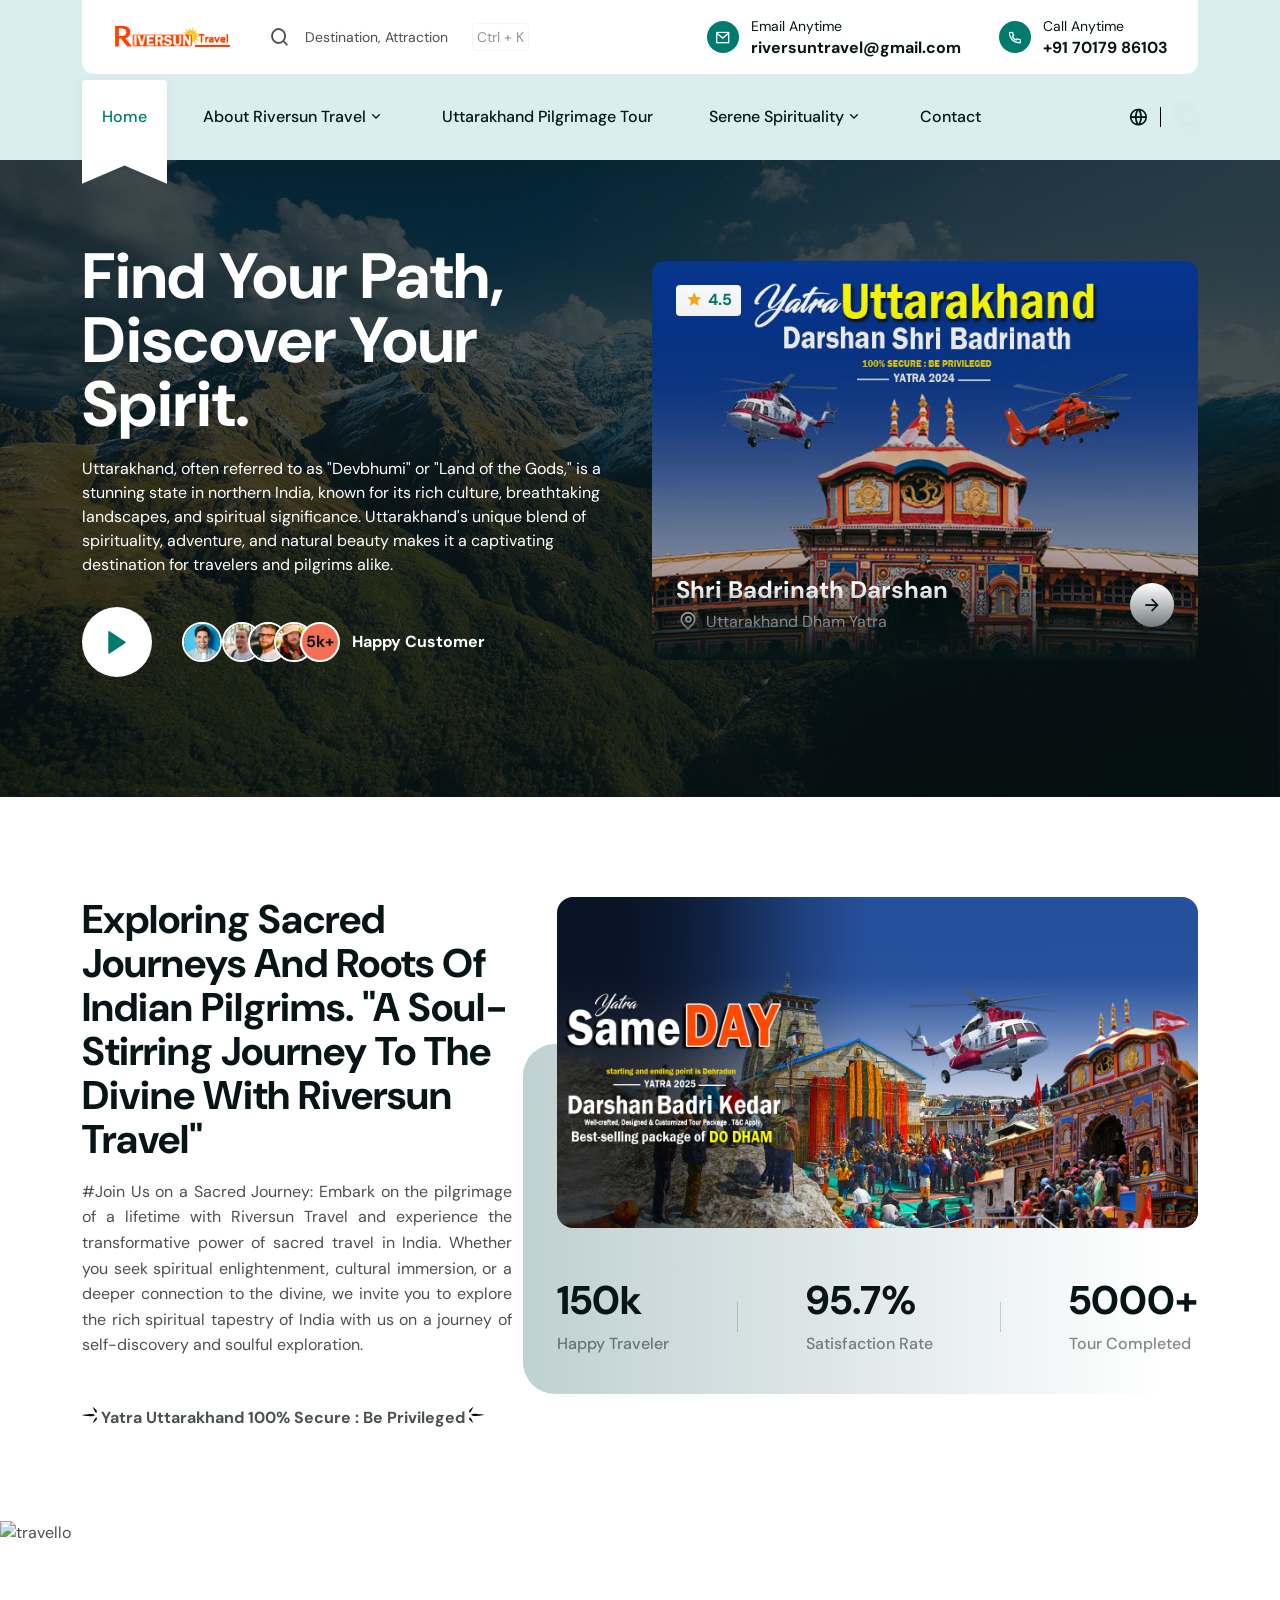
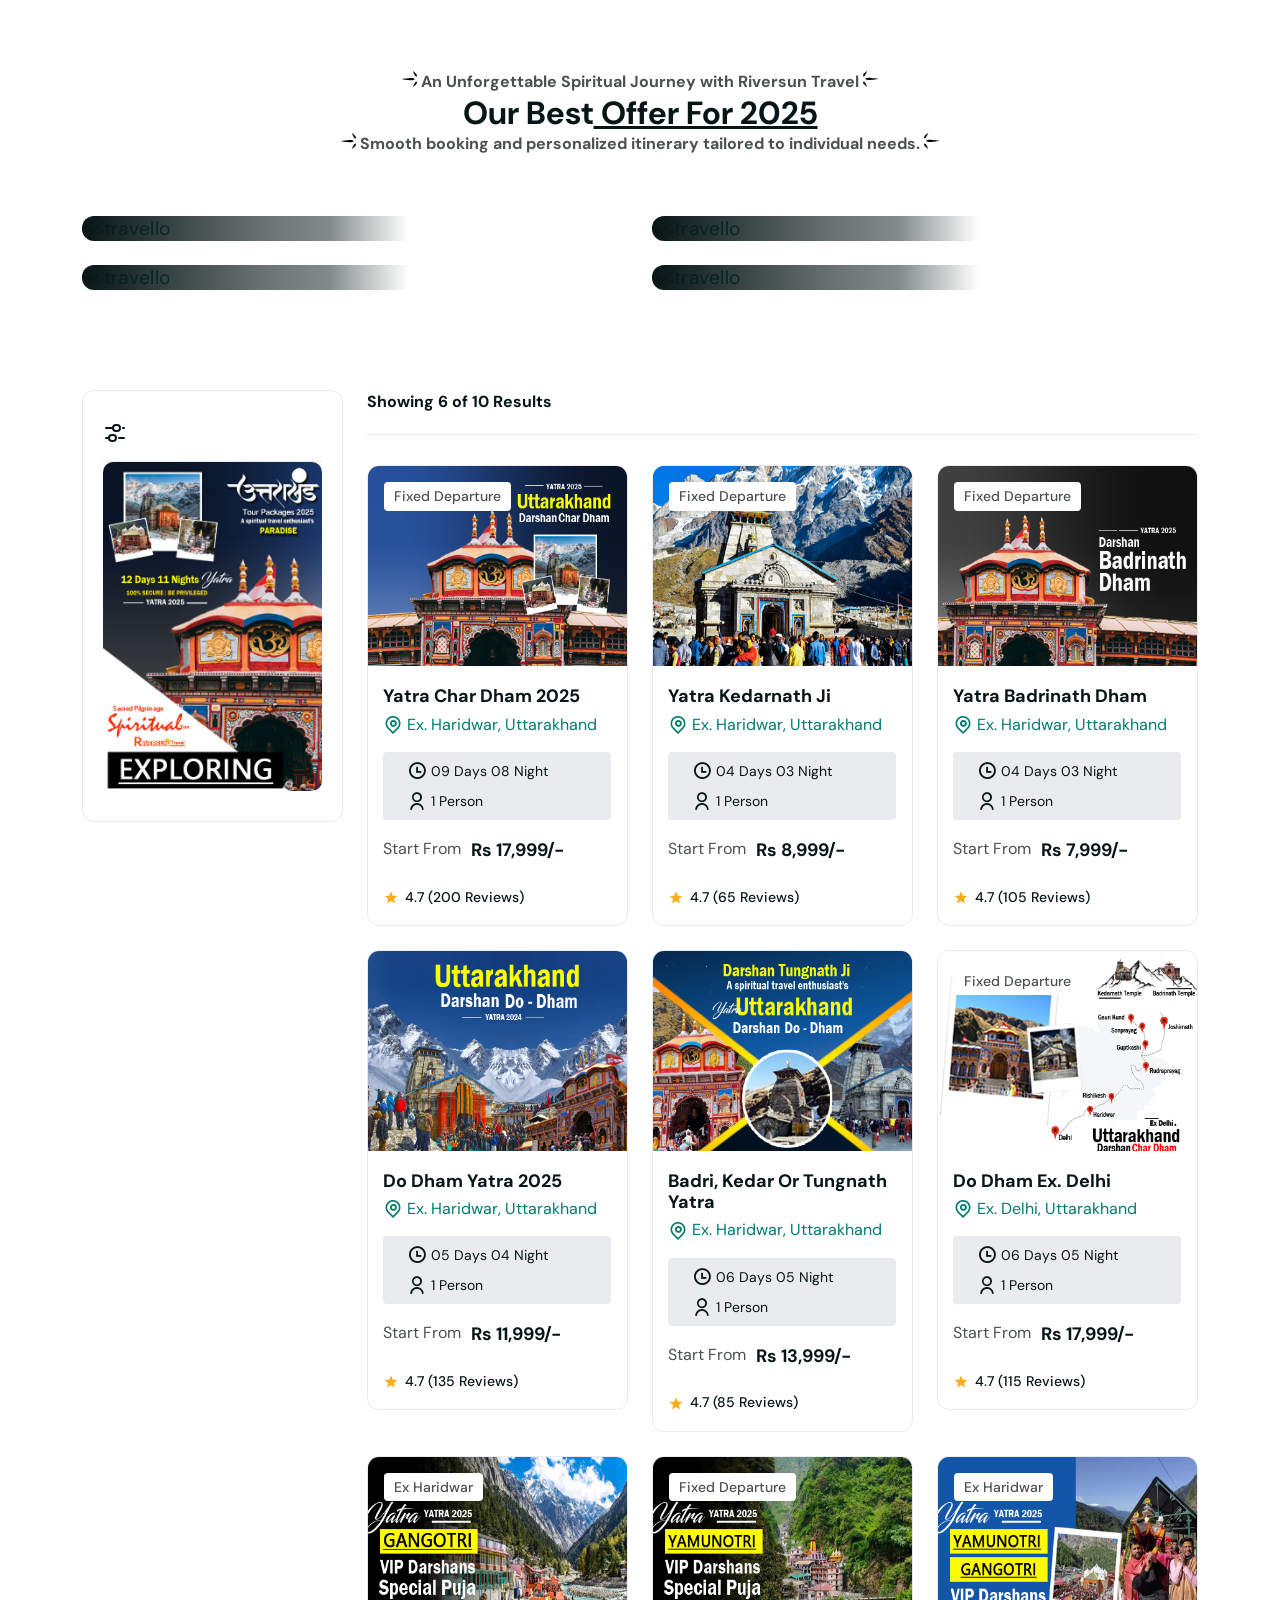
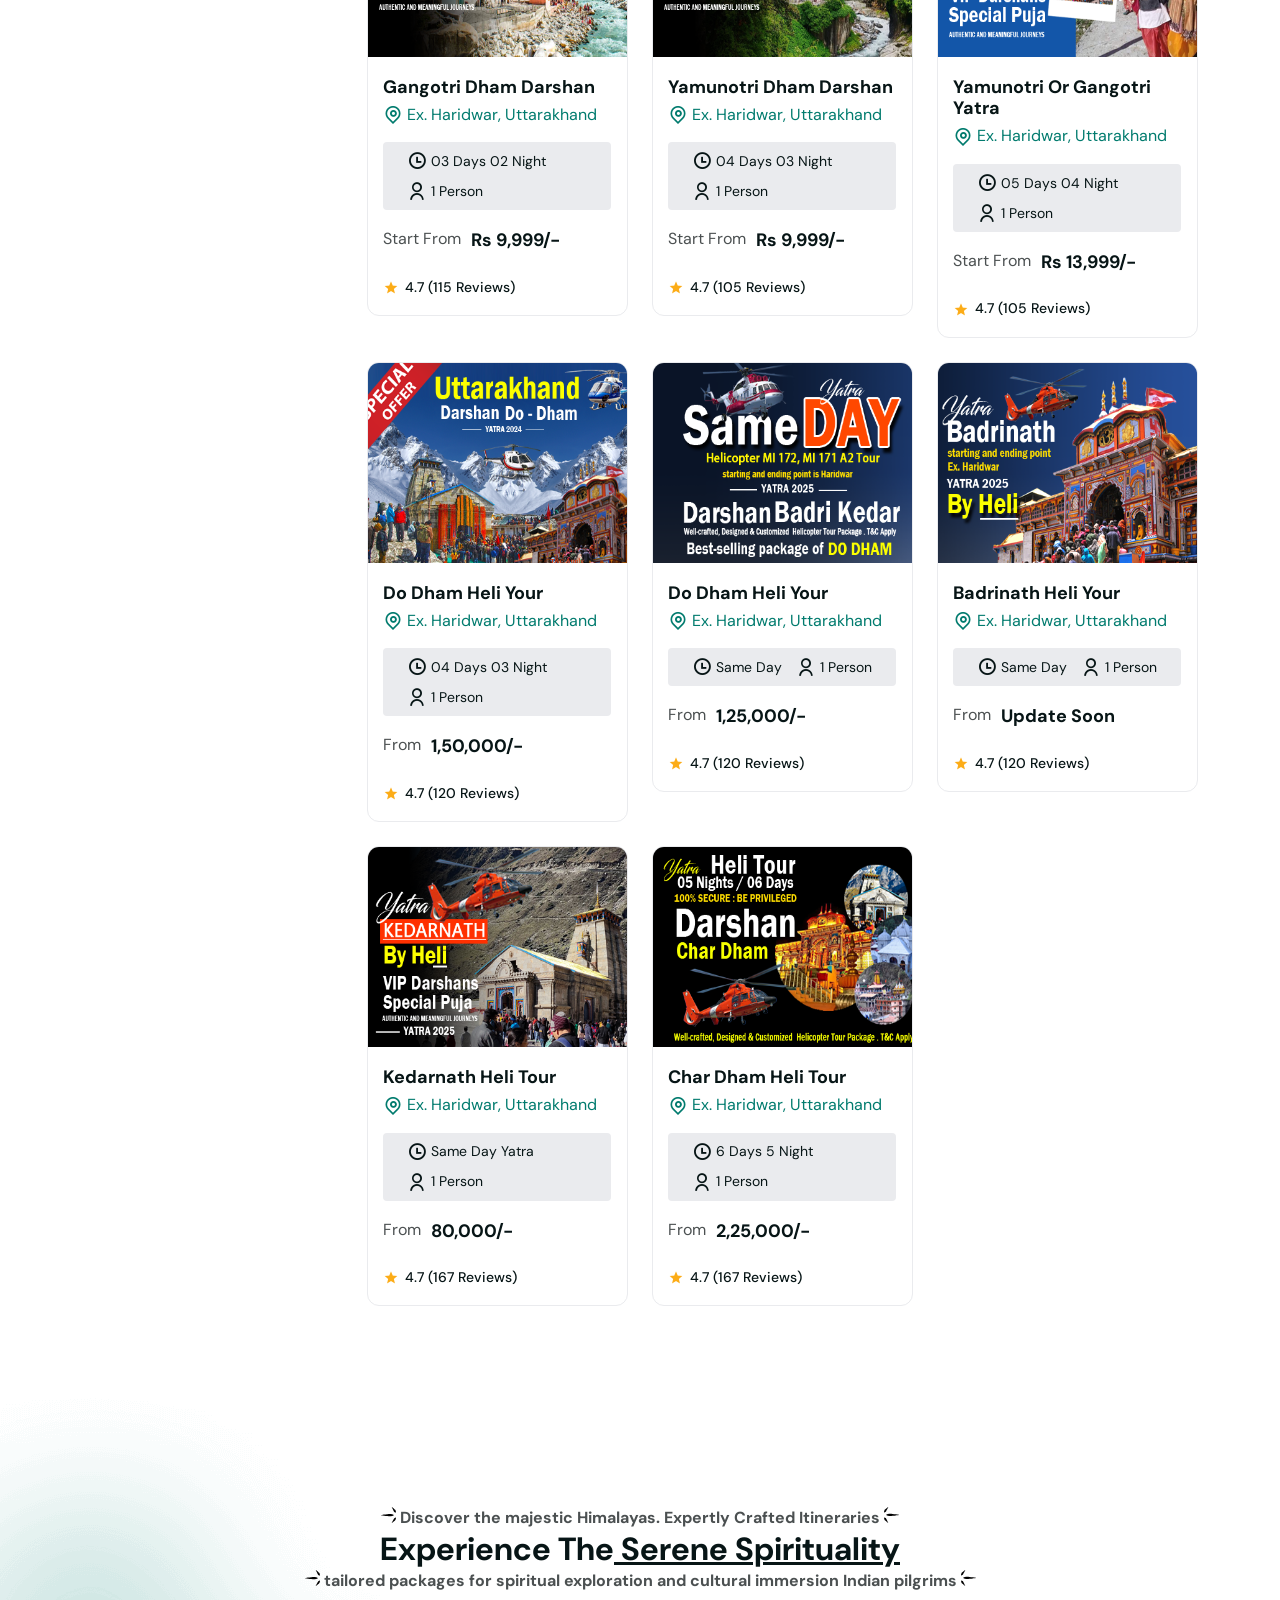
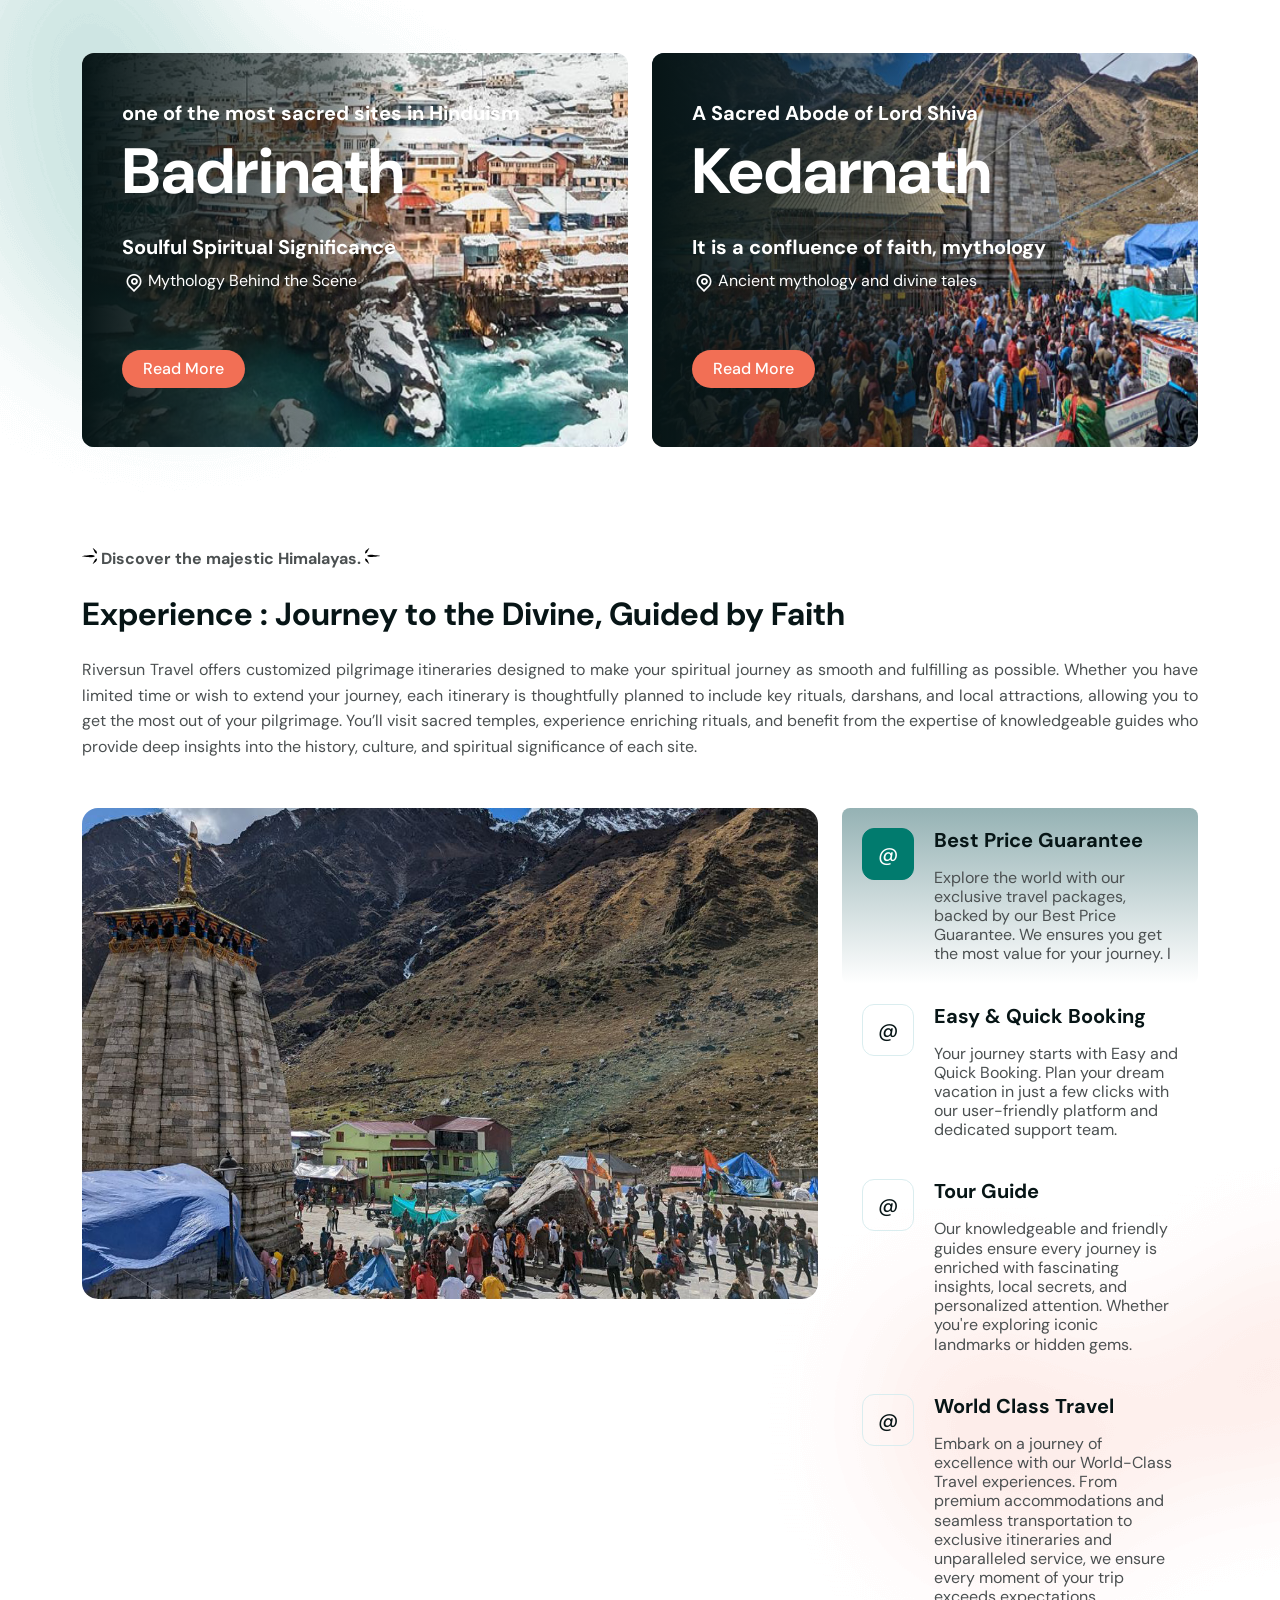
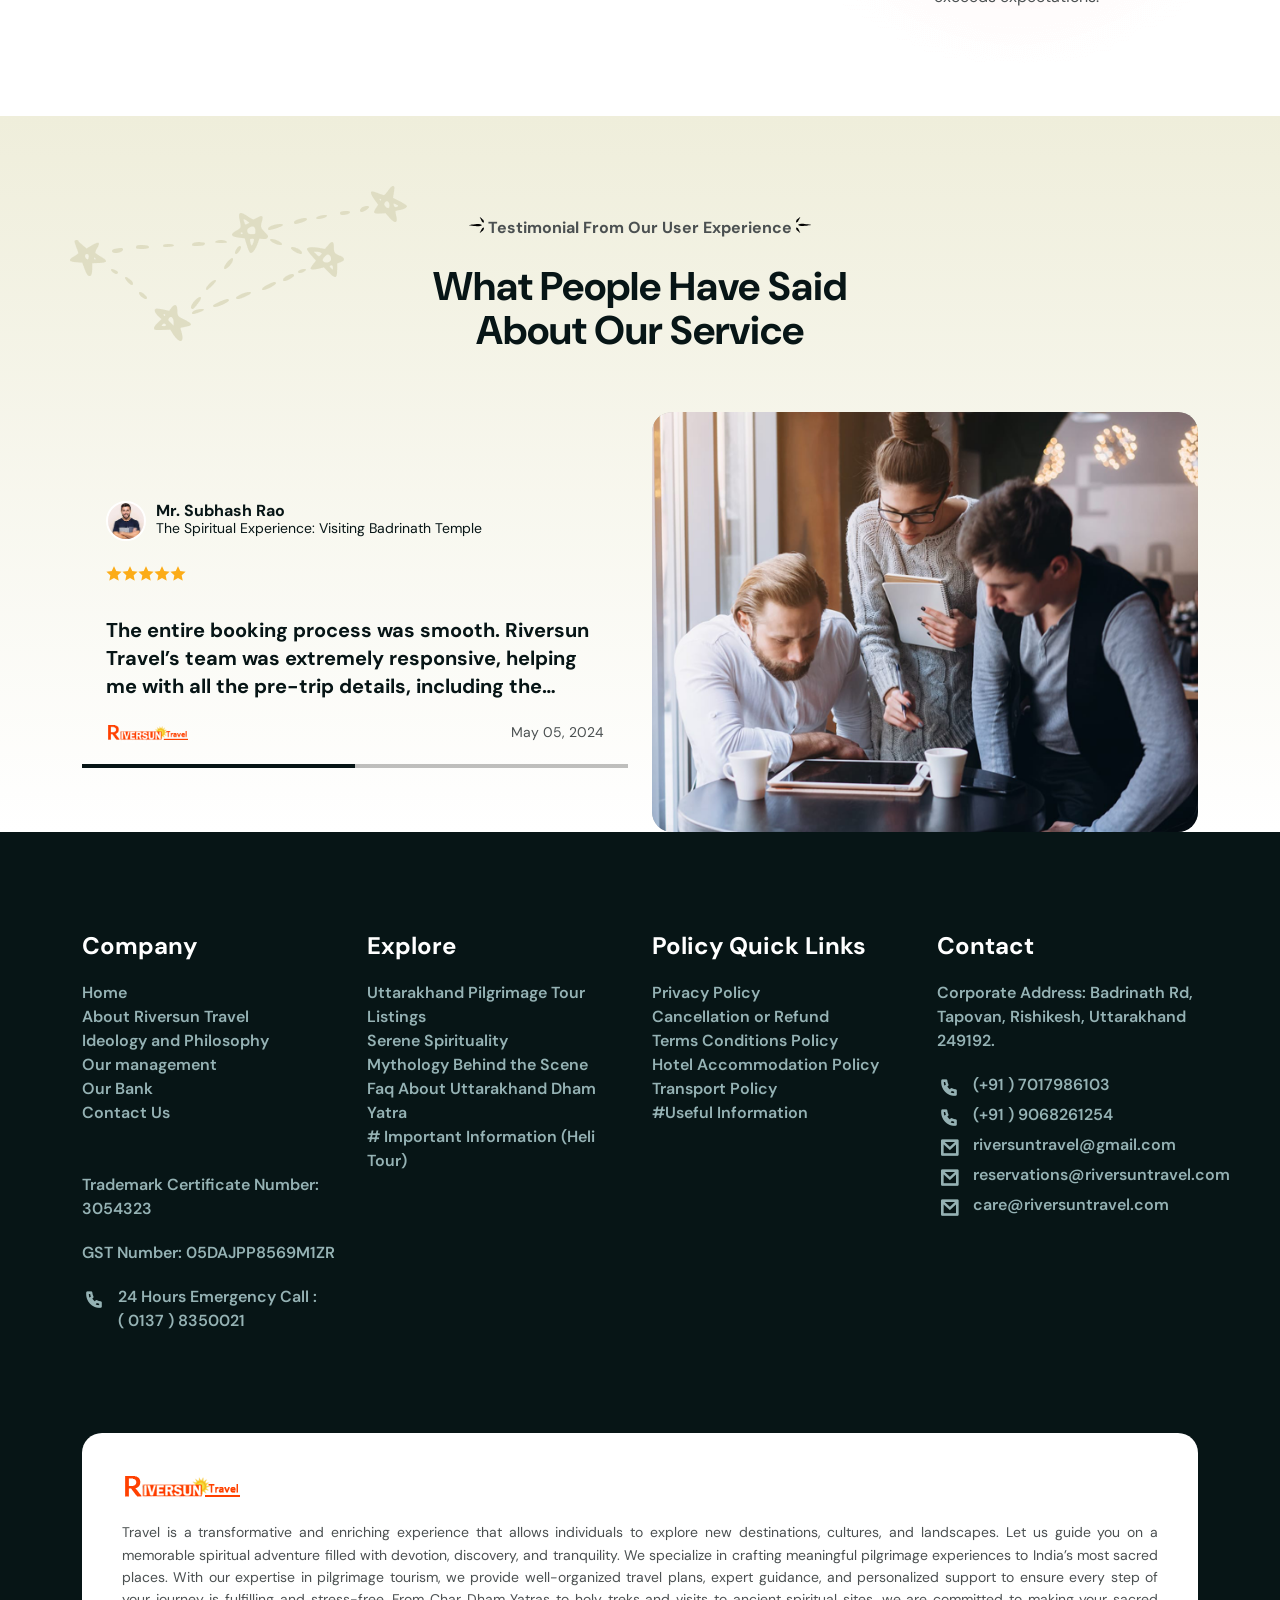
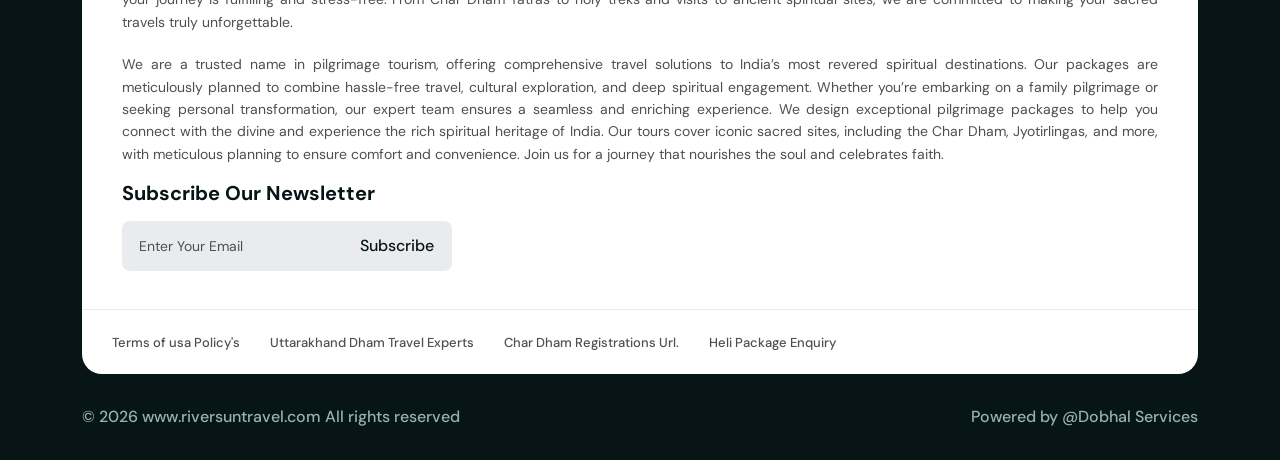
==== commit 2cb06e64: "changes" ====
--- a/index.html
+++ b/index.html
@@ -1,747 +1,2254 @@
-﻿<!doctype html>
-<html class="no-js" lang="en">
-
+<!DOCTYPE html>
+<html lang="zxx" dir="lrt">
+
+ 
  
 <head>
-	<meta charset="utf-8">
-	<meta http-equiv="x-ua-compatible" content="ie=edge">
-	
+ 
+    <meta logo="assets/images/logo/logo.png">
+    <meta white-logo="assets/images/logo/logo-white.png">
+    
+    <meta charset="UTF-8">
+    <meta http-equiv="X-UA-Compatible" content="IE=edge">
+    <meta http-equiv="X-UA-Compatible" content="ie=edge">
+    <meta name="description" content="Riversun Travel : Your Spiritual Travel Solution 
+ Char Dham travel, Uttarakhand Char Dham, Badrinath Dham Yatra, Kedarnath Dham Yatra, Do Dham Yatra, trip booking,tour, hotel, tour guide, tourism, blog, flight, travel agency, tourism agency, accommodation, tour website,
+
+Yatra Char Dham 2025, Ex. Haridwar, Uttarakhand
+Char Dham Heli Tour, Ex. Haridwar, Uttarakhand
+Kedarnath Heli Tour, Ex. Haridwar, Uttarakhand
+Badrinath Heli Your, Ex. Haridwar, Uttarakhand
+Do Dham Heli Your Badri, Kedar, Ex. Haridwar, Uttarakhand
+Yamunotri Or Gangotri Yatra, Ex. Haridwar, Uttarakhand
+Yamunotri  Dham Darshan, Ex. Haridwar, Uttarakhand
+Gangotri Dham Darshan, Ex. Haridwar, Uttarakhand
+Do Dham Ex. Delhi, Ex. Delhi, Uttarakhand
+Badri, Kedar Or Tungnath Yatra, Ex. Haridwar, Uttarakhand
+Do Dham Yatra 2025, Ex. Haridwar, Uttarakhand
+Yatra Badrinath Dham, Ex. Haridwar, Uttarakhand
+Yatra Kedarnath Ji, Ex. Haridwar, Uttarakhand">
+
+    <meta name="keywords" content="Riversun Travel : Your Spiritual Travel Solution 
+ Char Dham travel, Uttarakhand Char Dham, Badrinath Dham Yatra, Kedarnath Dham Yatra, Do Dham Yatra, trip booking,tour, hotel, tour guide, tourism, blog, flight, travel agency, tourism agency, accommodation, tour website, Yatra Char Dham 2025, Ex. Haridwar, Uttarakhand
+Char Dham Heli Tour, Ex. Haridwar, Uttarakhand
+Kedarnath Heli Tour, Ex. Haridwar, Uttarakhand
+Badrinath Heli Your, Ex. Haridwar, Uttarakhand
+Do Dham Heli Your Badri, Kedar, Ex. Haridwar, Uttarakhand
+Yamunotri Or Gangotri Yatra, Ex. Haridwar, Uttarakhand
+Yamunotri  Dham Darshan, Ex. Haridwar, Uttarakhand
+Gangotri Dham Darshan, Ex. Haridwar, Uttarakhand
+Do Dham Ex. Delhi, Ex. Delhi, Uttarakhand
+Badri, Kedar Or Tungnath Yatra, Ex. Haridwar, Uttarakhand
+Do Dham Yatra 2025, Ex. Haridwar, Uttarakhand
+Yatra Badrinath Dham, Ex. Haridwar, Uttarakhand
+Yatra Kedarnath Ji, Ex. Haridwar, Uttarakhand
+ ">
+    <meta name="author" content="inittheme">
+    <meta name="viewport" content="width=device-width, initial-scale=1">
+    <meta property="og:type" content="website">
+    <meta property="og:title" content="Riversun Travel : Your Spiritual Travel Solution 
+ Char Dham travel, Uttarakhand Char Dham, Badrinath Dham Yatra, Kedarnath Dham Yatra, Do Dham Yatra, trip booking,tour, hotel, tour guide, tourism, blog, flight, travel agency, tourism agency, accommodation, tour website, Yatra Char Dham 2025, Ex. Haridwar, Uttarakhand
+Char Dham Heli Tour, Ex. Haridwar, Uttarakhand
+Kedarnath Heli Tour, Ex. Haridwar, Uttarakhand
+Badrinath Heli Your, Ex. Haridwar, Uttarakhand
+Do Dham Heli Your Badri, Kedar, Ex. Haridwar, Uttarakhand
+Yamunotri Or Gangotri Yatra, Ex. Haridwar, Uttarakhand
+Yamunotri  Dham Darshan, Ex. Haridwar, Uttarakhand
+Gangotri Dham Darshan, Ex. Haridwar, Uttarakhand
+Do Dham Ex. Delhi, Ex. Delhi, Uttarakhand
+Badri, Kedar Or Tungnath Yatra, Ex. Haridwar, Uttarakhand
+Do Dham Yatra 2025, Ex. Haridwar, Uttarakhand
+Yatra Badrinath Dham, Ex. Haridwar, Uttarakhand
+Yatra Kedarnath Ji, Ex. Haridwar, Uttarakhand
+ ">
+    <meta property="og:site_name" content="Riversun Travel : Your Spiritual Travel Solution 
+ Char Dham travel, Uttarakhand Char Dham, Badrinath Dham Yatra, Kedarnath Dham Yatra, Do Dham Yatra, trip booking,tour, hotel, tour guide, tourism, blog, flight, travel agency, tourism agency, accommodation, tour website, Yatra Char Dham 2025, Ex. Haridwar, Uttarakhand
+Char Dham Heli Tour, Ex. Haridwar, Uttarakhand
+Kedarnath Heli Tour, Ex. Haridwar, Uttarakhand
+Badrinath Heli Your, Ex. Haridwar, Uttarakhand
+Do Dham Heli Your Badri, Kedar, Ex. Haridwar, Uttarakhand
+Yamunotri Or Gangotri Yatra, Ex. Haridwar, Uttarakhand
+Yamunotri  Dham Darshan, Ex. Haridwar, Uttarakhand
+Gangotri Dham Darshan, Ex. Haridwar, Uttarakhand
+Do Dham Ex. Delhi, Ex. Delhi, Uttarakhand
+Badri, Kedar Or Tungnath Yatra, Ex. Haridwar, Uttarakhand
+Do Dham Yatra 2025, Ex. Haridwar, Uttarakhand
+Yatra Badrinath Dham, Ex. Haridwar, Uttarakhand
+Yatra Kedarnath Ji, Ex. Haridwar, Uttarakhand
+ ">
+    <meta property="og:url" content="https://riversuntravel.com/">
+    <meta property="og:image" content="#">
+    <meta property="og:description" content="https://riversuntravel.com/">
+    <meta name="twitter:title" content="https://riversuntravel.com/">
+    <meta name="twitter:description" content="https://riversuntravel.com/">
+    <meta name="twitter:image" content="https://riversuntravel.com/">
+    <meta name="twitter:card" content="summary">
+    <!-- Google site verification -->
+    <meta name="google-site-verification" content="...">
+    <meta name="facebook-domain-verification" content="...">
+    <meta name="csrf-token" content="...">
+    <meta name="currency" content="$">
+
+
+    <!-- Title -->
 <title>
 
-Get Together, Be The Strength Of The Nation & Help It Reach
-Greatest Heights ! 
-Best Wishes On This Republic Day ( 26 January 2021 ) 
-From
-Mr Anurag Bijalwan
-+91 9411560481,8192936919
- Rishikeshtourguide@gmail.com , Anuragbijalwan@gmail.com
-www.rishikeshtourguide.com !   
-
-At Rishikesh Tour Guide our travel expert Mr Anurag Bijlwan is a wide experince about Rishikesh Sightseeing Arrangement , Tour Guide Arrangement , White Water River Rafting Arrangement , Arrangement Personalized welcome services to our guests , Trek Trail to Uttarakhand Arrangement , taxi Arrangement for Rishikesh , Haridwar , Badrinath , Kedrnath , Yamunotri , Gangotri , Haridwar Near By Place , Family Package Tour , Bus Service For Uttarakhand Pilgrimage Tour , Taxi Service For Haridwar Pick Up And Dropping Or Near By Places of Uttarakhand etc .
+Riversun Travel : Your Spiritual Travel Solution 
+Call For Experts +91 7017986103 Or Email: riversuntravel@gmail.com, info@riversuntravel.com.
+
+Packages Available 2025 Badrinath Yatra, Kedarnath Yatra, Yamunotri Yatra, Gangotri Dham Yatra. 
+Do Dham Uttarakhand, Badri Kedar Yatra, Uttarakhand Dham Yatra, Char Dham Best Packages, Budget Package, 
+Badrinath Darshan, Kedarnath Darshan, VIP Darshan, Kedarnath Same Day Darshan, Badrinath Same Day Darshan, Helicopter Tour,  
+
+Corporate Address: Badrinath Rd, Tapovan, Rishikesh, Uttarakhand 249192.
+
+
+</title>
+
+
+    <link rel="icon" type="image/x-icon" sizes="20x20" href="assets/images/icon/favicon.png">
+    <!-- Bootstrap -->
+    <link rel="stylesheet" type="text/css" href="assets/css/bootstrap-5.3.0.min.css">
+    <!-- Fonts & icon -->
+    <link rel="stylesheet" type="text/css" href="assets/css/remixicon.css">
+    <!-- Plugin -->
+    <link rel="stylesheet" type="text/css" href="assets/css/plugin.css">
+    <!-- Main CSS -->
+    <link rel="stylesheet" type="text/css" href="assets/css/main-style.css">
+    <!-- RTL CSS::When Need RTL Uncomments File -->
+    <!-- <link rel="stylesheet" type="text/css" href="assets/css/rtl.css"> -->
+
+
+
+
+
+
+
+</head>
+
+<body>
+    <header >
+        <div class="header-area" >
+            <div class="main-header">
+                <!-- Header Top -->
+                <div class="header-top">
+                    <div class="container">
+                        <div class="row">
+                            <div class="col-lg-12">
+                                <div class="top-menu-wrapper d-flex align-items-center justify-content-between">
+                                    <!-- Top Left Side -->
+                                    <div class="top-header-left d-flex align-items-center">
+                                        <!-- Logo-->
+                                        <div class="logo">
+                                            <a href="index.html"><img src="assets/images/logo/logo.png" alt="logo" class="changeLogo"></a>
+                                        </div>
+                                        <!-- search box -->
+                                        <div class="search-box search-bar d-none d-lg-block">
+                                            <div class="header-search">
+                                                <span class="pera">Destination, attraction</span>
+                                                <div class="search-icon">
+                                                    <i class="ri-search-line"></i>
+                                                </div>
+                                                <kbd class="light-text">
+                                                    <abbr title="Ctrl">Ctrl +</abbr> k
+                                                </kbd>
+                                            </div>
+                                        </div>
+                                        <!-- Mobile Device Seach & Theme Mode -->
+                                        <div class="search-header-position d-block d-lg-none">
+                                            <div class="d-flex gap-15">
+                                                <div class="search-bar">
+                                                    <a href="javascript:void(0)" class="rounded-btn">
+                                                        <i  class="ri-search-line"></i>
+                                                    </a>
+                                                </div>
+                                                <!-- Theme Mode -->
+                                                <button class="ToggleThemeButton change-theme-mode m-0 p-0 border-0">
+                                                    <i class="ri-sun-line"></i>
+                                                </button>
+                                            </div>
+                                        </div>
+                                        <!-- / Mobile Device Seach & Theme Mode-->
+                                    </div>
+
+
+                                    <!--Top Right Side -->
+
+
+                                    <div class="top-header-right">
+                                        <!-- contact us -->
+                                        <div class="contact-section">
+                                            <div class="circle-primary-sm">
+                                                <i class="ri-mail-line"></i>
+                                            </div>
+                                            <div class="info">
+                                                <p class="pera">Email Anytime</p>
+                                                <h4 class="title">
+                                                    <a href="mailto:riversuntravel@gmail.com"> riversuntravel@gmail.com</a>
+                                                </h4>
+                                            </div>
+                                        </div>
+                                        <div class="contact-section">
+                                            <div class="circle-primary-sm">
+                                                <i class="ri-phone-line"></i>
+                                            </div>
+                                            <div class="info">
+                                                <p class="pera">Call Anytime</p>
+                                                <h4 class="title">
+                                                    <a href="tel:+91 70179 86103">+91 70179 86103</a>
+                                                </h4>
+                                            </div>
+                                        </div>
+                                    </div>
+                                </div>
+                            </div>
+                        </div>
+                    </div>
+                </div>
+
+                <!-- Header Bottom -->
+
+
+                <div class="header-bottom header-sticky">
+                    <div class="container">
+                        <div class="row">
+                            <div class="col-lg-12">
+                                <div class="menu-wrapper">
+                                    <!-- Main-menu for desktop -->
+                                    <div class="main-menu d-none d-lg-block">
+                                        <nav>
+                                            <div class="d-flex justify-content-between align-items-center">
+                                                <ul class="listing" id="navigation">
+                                                    <li class="single-list" >
+                                                        <a href="index.html"
+                                                            class="single link-active">Home  </a>
+                                                       
+                                                    </li>
+
+                       
+                                                     
+                                                  
+                                                    <li class="single-list">
+                                                        <a href="javascript:void(0)" class="single"> About Riversun Travel<i
+                                                                class="ri-arrow-down-s-line"></i></a>
+                                                        <ul class="submenu">
+                                                            <li class="single-list">
+                                                                <a href="about.html" class="single">About Us</a>
+                                                            </li>
+                                  
+                                                          <li class="single-list">
+                                                                <a href="Ideology-and-Philosophy.html" class="single">Ideology and philosophy</a>
+                                                            </li>
+
+                                                          <li class="single-list">
+                                                                <a href="Our-management.html" class="single">Our management</a>
+                                                            </li>
+
+                                                          <li class="single-list">
+                                                                <a href="Our-Bank.html" class="single">Banking With Us</a>
+                                                            </li>
+
+                                                        </ul>
+                                                    </li>
+
+
+                                                    <li class="single-list">
+                                                        <a href="Pilgrimage-Tour-Listings.html" class="single"> Uttarakhand Pilgrimage Tour</a>
+                                                    </li>
+
+
+                                                      <li class="single-list">
+                                                        <a href="javascript:void(0)" class="single"> Serene Spirituality<i
+                                                                class="ri-arrow-down-s-line"></i></a>
+                                                        <ul class="submenu">
+                                                            <li class="single-list">
+                                                                <a href="#" class="single">Explore Spiritual Bliss in Badrinath</a>
+                                                            </li>
+                                  
+                                                          <li class="single-list">
+                                                                <a href="#" class="single">Kedarnath: A Divine Journey to Salvation</a>
+                                                            </li>
+
+                                                          <li class="single-list">
+                                                                <a href="#" class="single">Gangotri: The Source of Divine Purity</a>
+                                                            </li>
+
+                                                          <li class="single-list">
+                                                                <a href="#" class="single">Yamunotri: A Path to the River of Faith</a>
+                                                            </li>
+
+                                                        </ul>
+                                                    </li>
+
+
+                                      
+
+                                                    <li class="single-list">
+                                                        <a href="contact.html" class="single">Contact</a>
+                                                    </li>
+                                                    <li class="d-block d-lg-none">
+                                                        <div class="header-right pl-15">
+                                                            <div class="d-flex align-items-center gap-12">
+                                                                <div class="lang">
+                                                                    <i class="ri-global-line"></i>
+                                                                </div>
+                                                                <div class="divider gradient-divider"></div>
+                                                          
+                                                            </div>
+                                                            <div class="sign-btn">
+                                                                <a href="https://form.jotform.com/riversuntravel/contact-with-us" target="_blank" class="btn-secondary-sm">Quick Connect </a>
+                                                            </div>
+
+                                                        </div>
+                                                    </li>
+
+<li class="d-block d-lg-none">
+                                                        <div class="header-right pl-15">
+                                                            <div class="d-flex align-items-center gap-12">
+                                                                <div class="lang">
+                                                                    <a href="callto:+917017986103
+">Call +91 7017986103
+</a>
+
+                                                                </div>
+                                                                <div class="divider gradient-divider"></div>
+                                                          
+                                                            </div>
+                                                            <div class="sign-btn">
+                                                                <a href="mailto:riversuntravel@gmail.com">on email:  riversuntravel@gmail.com.</a>
+                                                            </div>
+                                                        </div>
+                                                    </li>
+
+
+
+
+                                                </ul>
+
+
+                                                <div class="header-right">
+                                                    <div class="d-flex align-items-center gap-12">
+                                                        <div class="lang">
+                                                            <i class="ri-global-line"></i>
+                                                        </div>
+                                                        <div class="divider gradient-divider"></div>
+                                               
+                                                    </div>
+                                                       
+    <div id="google_translate_element"  style="padding: 5px;
+    margin-right: 5px;
+    box-shadow: -4px -5px 14px rgb(0 0 0 / 8%), 5px 8px 16px rgb(0 0 0 / 8%);
+    border-radius: 5px;"></div>
+
+    <script type="text/javascript">
+        function googleTranslateElementInit() {
+            new google.translate.TranslateElement(
+                {pageLanguage: 'en'},
+                'google_translate_element'
+            );
+        }
+    </script>
+
+    <script type="text/javascript" 
+            src=
+"https://translate.google.com/translate_a/element.js?
+cb=googleTranslateElementInit">
+    </script>
+
+                                                    <!-- Theme Mode -->
+
+                                    
+
+                                                </div>
+                                            </div>
+                                        </nav>
+                                    </div>
+                                </div>
+                                <!-- Mobile Menu -->
+                                <div class="div">
+                                    <div class="mobile_menu d-block d-lg-none"></div>
+                                </div>
+                            </div>
+                        </div>
+                    </div>
+                </div>
+            </div>
+            <!-- Search box -->
+            <div class="search-container">
+                <div class="top-section">
+                    <div class="search-icon">
+                        <i class="ri-search-line"></i>
+                    </div>
+                    <div class="modal-search-box">
+                        <input type="text" id="searchField" class="search-field"
+                            placeholder="An Unforgettable Spiritual Journey with Riversun Travel">
+                        <button id="closeSearch" class="close-search-btn">
+                            <kbd class="light-text"> ESC </kbd>
+                        </button>
+                    </div>
+                </div>
+                <div class="body-section">
+                    <div class="row">
+                        <div class="col-md-12">
+                            <ul class="listing">
+                                <li>
+                                    <h4 class="search-label">Recent</h4>
+                                </li>
+                                <li class="single-list">
+                                    <a href="#">
+                                        <div class="search-flex">
+                                            <div class="content-img">
+                                                <img src="assets/images/package/package-16.png" alt="Heli Tour Packages">
+                                            </div>
+                                            <div class="content">
+                                                <h4 class="title line-clamp-1">
+                                                    Char Dham Heli Tour, Ex. Haridwar, Uttarakhand
+                                                </h4>
+                                                <p class="pera line-clamp-2">
+                                                    We are pleased to inform you that we are starting our Chardham Heli-tour departures for this premonsoon
+season from 02nd May, 2025 untill 15th June, 2025.
+                                                </p>
+                                            </div>
+                                        </div>
+                                    </a>
+                                </li>
+                             
+
+                       <li class="single-list">
+                                    <a href="#">
+                                        <div class="search-flex">
+                                            <div class="content-img">
+                                                <img src="assets/images/package/package-11.png" alt="Heli Tour Packages">
+                                            </div>
+                                            <div class="content">
+                                                <h4 class="title line-clamp-1">
+                                                    Do Dham Same Day Heli Tour, Ex. Haridwar, Uttarakhand
+                                                </h4>
+                                                <p class="pera line-clamp-2">
+                                                    We are pleased to inform you that we are starting our Chardham Heli-tour departures for this premonsoon
+season from 02nd May, 2025 untill 15th June, 2025.
+                                                </p>
+                                            </div>
+                                        </div>
+                                    </a>
+                                </li>
+
+                       <li class="single-list">
+                                    <a href="#">
+                                        <div class="search-flex">
+                                            <div class="content-img">
+                                                <img src="assets/images/package/package-12.png" alt="Heli Tour Packages">
+                                            </div>
+                                            <div class="content">
+                                                <h4 class="title line-clamp-1">
+                                                    Badrinath Dham Heli Tour, Ex. Haridwar, Uttarakhand
+                                                </h4>
+                                                <p class="pera line-clamp-2">
+                                                    We are pleased to inform you that we are starting our Chardham Heli-tour departures for this premonsoon
+season from 02nd May, 2025 untill 15th June, 2025.
+                                                </p>
+                                            </div>
+                                        </div>
+                                    </a>
+                                </li>
+
+
+
+
+                       <li class="single-list">
+                                    <a href="#">
+                                        <div class="search-flex">
+                                            <div class="content-img">
+                                                <img src="assets/images/package/package-13.png" alt="Heli Tour Packages">
+                                            </div>
+                                            <div class="content">
+                                                <h4 class="title line-clamp-1">
+                                                    Kedarnath Heli Tour, Ex. Haridwar, Uttarakhand
+                                                </h4>
+                                                <p class="pera line-clamp-2">
+                                                    We are pleased to inform you that we are starting our Chardham Heli-tour departures for this premonsoon
+season from 02nd May, 2025 untill 15th June, 2025.
+                                                </p>
+                                            </div>
+                                        </div>
+                                    </a>
+                                </li>
+
+
+
+                            </ul>
+                        </div>
+                  
+                        <div class="div">
+                            <div class="filter_menu"></div>
+                        </div>
+
+
+
+
+                    </div>
+                </div>
+            </div>
+            <!-- / End-Search -->
+        </div>
+    </header>
+    <main>
+
+
+
+
+
+        <!-- Hero area S t a r t-->
+        <section class="hero-area-bg hero-padding1">
+            <div class="container">
+                <div class="row align-items-center justify-content-between g-4">
+                    <div class="col-xxl-5 col-xl-6 col-lg-6 col-md-8">
+                        <div class="hero-caption-one position-relative">
+                            <h4 class="title wow fadeInUp" data-wow-delay="0.0s">Find Your Path, Discover Your Spirit.</h4>
+                            <p class="pera wow fadeInUp" data-wow-delay="0.1s">
+                                Uttarakhand, often referred to as "Devbhumi" or "Land of the Gods,"
+is a stunning state in northern India, known for its rich culture, breathtaking landscapes, and spiritual significance. Uttarakhand's unique blend of spirituality, adventure, and natural beauty makes it a captivating destination for travelers and pilgrims alike. 
+                            </p>
+                        </div>
+                        <div class="hero-footer position-relative">
+                            <a href="#" class="wow bounceIn" data-wow-delay=".3s">
+                                <div class="video-player">
+                                    <i class="ri-play-fill"></i>
+                                </div>
+                            </a>
+                            <div class="all-user wow fadeInRight" data-wow-delay="0.5s">
+                                <div class="happy-user">
+                                    <img src="assets/images/hero/user-1.jpeg" alt="travello">
+                                </div>
+                                <div class="happy-user">
+                                    <img src="assets/images/hero/user-2.png" alt="travello">
+                                </div>
+                                <div class="happy-user">
+                                    <img src="assets/images/hero/user-3.png" alt="travello">
+                                </div>
+                                <div class="happy-user">
+                                    <img src="assets/images/hero/user-4.jpeg" alt="travello">
+                                </div>
+                                <div class="happy-user-count">
+                                    <p class="user-count">5k+</p>
+                                </div>
+                                <p class="pera">Happy Customer</p>
+                            </div>
+                        </div>
+                    </div>
+
+
+
+          <div class="col-xxl-6 col-xl-6 col-lg-6 col-md-6 d-none d-lg-block">
+                        <div class="hero-banner wow fadeInRight" data-wow-delay="0.0s">
+                            <!-- Slider -->
+                            <div class="col-xl-12 col-lg-6">
  
-</title>
-	
-
-<meta name="description" content="The Ananya Palace">
-	
-<meta name="viewport" content="width=device-width, initial-scale=1">
-	
-<!-- Place favicon.ico in the root directory -->
-	
-<link rel="shortcut icon" type="image/x-icon" href="img/favicon.ico">
-    
-<!--All Css Here-->
-    
-	
-<!-- Material Design Iconic Font CSS-->
-    
-<link rel="stylesheet" href="css/material-design-iconic-font.min.css">
-    
-<!-- Font Awesome CSS-->
-    
-<link rel="stylesheet" href="css/font-awesome.min.css">
-
-	<!-- Font Awesome CSS-->
-    <link rel="stylesheet" href="css/plugins.css">
-	<!-- Bootstrap CSS-->
-	<link rel="stylesheet" href="css/bootstrap.min.css">
-	<!-- Style CSS -->
-	<link rel="stylesheet" href="style.css">
-	<!-- Responsive CSS -->
-	<link rel="stylesheet" href="css/responsive.css">
-	<!-- Modernizr Js -->
-	<script src="js/vendor/modernizr-2.8.3.min.js"></script>
-</head>
-<body>
-	<!--[if lt IE 8]>
-	<p class="browserupgrade">Rishikesh Tour Guide Mr Anurag Bijalwan</p>
-	<![endif]-->
-
-	<div class="wrapper">
-		<!--Header Area Start-->
-		<header>
-		    <!--Default Header Area Start-->
-		    <div class="default-header-area header-absolute header-style-2  header-sticky">
-		        <div class="container">
-		            <div class="row align-items-center">
-		                <!--Header Logo Start-->
-                        <div class="col-lg-3 col-md-6">
-                            <div class="header-logo">
-                                <a href="index.html">
-                                    <img class="first-img" src="img/logo/logo-invert.png" alt="" style="width:250px;">
-                                    <img class="second-img" src="img/logo/logo-invert.png" alt="" style="width:250px;">
+
+                              <!-- Destination details banner -->
+                        <div class="destination-details-banner o-hidden radius-12">
+                            <div class="swiper destinationSwiper-active">
+                                <div class="swiper-wrapper">
+                                   
+
+
+<div class="swiper-slide">
+                            <div class="col-lg-12">
+                                <a href="#" class="destination-banner">
+                                    <img src="assets/slides/AA4.jpg" alt="travello">
+                                    <div class="destination-content">
+                                        <div class="ratting-badge">
+                                            <i class="ri-star-s-fill"></i>
+                                            <span>4.5</span>
+                                        </div>
+                                        <div class="destination-info">
+                                            <div class="destination-name">
+                                                <p class="pera">Char Dham Darshan</p>
+                                                <div class="location">
+                                                    <i class="ri-map-pin-line"></i>
+                                                    <p class="name">Uttarakhand Dham Yatra </p>
+                                                </div>
+                                            </div>
+                                            <div class="button-section">
+                                                <div class="arrow-btn">
+                                                    <i  class="ri-arrow-right-line"></i>
+                                                </div>
+                                            </div>
+                                        </div>
+                                    </div>
                                 </a>
                             </div>
-                        </div>
-
-                        <!--Header Logo End-->
-                        <!--Header Menu Start-->
-
-                        <div class="col-lg-7  d-none d-lg-block"> 
-                            <div class="header-menu-area">
-                                <nav>
-                                    <ul class="main-menu">
-                                     <li class="active"><a href="index.html">HOME</a> </li>
-                                     <li><a href="About-Anurag.html">Anurag Bijlwan </a></li>
-                                     <li><a href="Rishikesh-Near-By.html">Activities Near by</a></li> 
-                                     <li><a href="https://maps.app.goo.gl/6NCSfoX12Kp7Nkhc8"  target="_blank">Rishikeshtourguide@gmail.com </a></li>
-   
-<div class="col-lg-6 col-md-6 col-12">
-<!--Single Footer Widget Start-->
-<div class="single-footer-widget mb-35">
-<div class="footer-title"><h3>Stay Connected</h3></div>
-<ul class="social-icons">
-<li><a href=" https://www.facebook.com/rishikeshtouristguide/"  target="_blank"><i class="fa fa-facebook"></i></a></li>
-
-<li><a href="https://maps.app.goo.gl/6NCSfoX12Kp7Nkhc8"  target="_blank"><i class="fa fa-google"></i></a></li>
+
+                                    </div>
+
+
+
+  <div class="swiper-slide">
+                            <div class="col-lg-12">
+                                <a href="#" class="destination-banner">
+                                    <img src="assets/slides/AA.jpg" alt="travello">
+                                    <div class="destination-content">
+                                        <div class="ratting-badge">
+                                            <i class="ri-star-s-fill"></i>
+                                            <span>4.5</span>
+                                        </div>
+                                        <div class="destination-info">
+                                            <div class="destination-name">
+                                                <p class="pera">Shri Badrinath Darshan</p>
+                                                <div class="location">
+                                                    <i class="ri-map-pin-line"></i>
+                                                    <p class="name">Uttarakhand Dham Yatra </p>
+                                                </div>
+                                            </div>
+                                            <div class="button-section">
+                                                <div class="arrow-btn">
+                                                    <i  class="ri-arrow-right-line"></i>
+                                                </div>
+                                            </div>
+                                        </div>
+                                    </div>
+                                </a>
+                            </div>
+
+                                    </div>
+
+
+
+                                    <div class="swiper-slide">
+                                           <div class="col-lg-12">
+                                <a href="#" class="destination-banner">
+                                       <img src="assets/slides/AA1.jpg" alt="travello">
+
+                                    <div class="destination-content">
+                                        <div class="ratting-badge">
+                                            <i class="ri-star-s-fill"></i>
+                                            <span>4.5</span>
+                                        </div>
+                                        <div class="destination-info">
+                                            <div class="destination-name">
+                                                <p class="pera">Kedarnath Darshan</p>
+                                                <div class="location">
+                                                    <i class="ri-map-pin-line"></i>
+                                                  <p class="name">Uttarakhand Dham Yatra </p>
+                                                </div>
+                                            </div>
+                                            <div class="button-section">
+                                                <div class="arrow-btn">
+                                                    <i  class="ri-arrow-right-line"></i>
+                                                </div>
+                                            </div>
+                                        </div>
+                                    </div>
+                                </a>
+                            </div>
+
+                                    </div>
+                                    <div class="swiper-slide">
+                                         <div class="col-lg-12">
+                                <a href="#" class="destination-banner">
+                                   <img src="assets/slides/AA2.jpg" alt="travello">
+
+                                    <div class="destination-content">
+                                        <div class="ratting-badge">
+                                            <i class="ri-star-s-fill"></i>
+                                            <span>4.5</span>
+                                        </div>
+                                        <div class="destination-info">
+                                            <div class="destination-name">
+                                                <p class="pera">Yamunotri Dham</p>
+                                                <div class="location">
+                                                    <i class="ri-map-pin-line"></i>
+                                                     <p class="name">Uttarakhand Dham Yatra </p>
+                                                </div>
+                                            </div>
+                                            <div class="button-section">
+                                                <div class="arrow-btn">
+                                                    <i  class="ri-arrow-right-line"></i>
+                                                </div>
+                                            </div>
+                                        </div>
+                                    </div>
+                                </a>
+                            </div>
+
+                                    </div>
+ <div class="swiper-slide">
+                                         <div class="col-lg-12">
+                                <a href="#" class="destination-banner">
+                                   <img src="assets/slides/AA3.jpg" alt="travello">
+
+                                    <div class="destination-content">
+                                        <div class="ratting-badge">
+                                            <i class="ri-star-s-fill"></i>
+                                            <span>4.5</span>
+                                        </div>
+                                        <div class="destination-info">
+                                            <div class="destination-name">
+                                                <p class="pera">Gangotri Dham</p>
+                                                <div class="location">
+                                                    <i class="ri-map-pin-line"></i>
+                                                     <p class="name">Uttarakhand Dham Yatra </p>
+                                                </div>
+                                            </div>
+                                            <div class="button-section">
+                                                <div class="arrow-btn">
+                                                    <i  class="ri-arrow-right-line"></i>
+                                                </div>
+                                            </div>
+                                        </div>
+                                    </div>
+                                </a>
+                            </div>
+
+                                    </div>
+
+
+
+       </div>
+                            </div>       </div>
+                            </div>
+                                </div>
+                            </div>
+                            <!-- / End Slider -->
+
+                            <!-- shape 01 -->
+                     
+                        </div>
+                    </div>
+                </div>
+            </div>
+        </section>
+        <!--/ End-of Hero-->
+
+
+   <!-- About Us area S t a r t -->
+        <section class="about-area">
+            <div class="container">
+                <div class="row g-4">
+                    <div class="col-xl-5 col-lg-6">
+                        <div class="section-title mx-430 mb-30 w-md-100">
+                      
+                            <h4 class="title">
+                                 Exploring Sacred Journeys and Roots of Indian Pilgrims.  "A soul-stirring journey to the divine with Riversun Travel"
+                            </h4>
+                            <p class="pera" style="text-align: justify;">
+           
+#Join Us on a Sacred Journey: Embark on the pilgrimage of a lifetime with Riversun Travel and experience the transformative power of sacred travel in India. Whether you seek spiritual enlightenment, cultural immersion, or a deeper connection to the divine, we invite you to explore the rich spiritual tapestry of India with us on a journey of self-discovery and soulful exploration.
+
  
-<li><a href="https://www.tripadvisor.co.uk/Attraction_Review-d9998065?m=55595"  target="_blank"><i class="fa fa-tripadvisor"></i></a></li>
-<li><a href="#"><i class="fa fa-linkedin"></i></a></li>
+                            </p><br><br>
+
+       
+                  <span>
+                                            <svg xmlns="http://www.w3.org/2000/svg" width="15" height="16" viewBox="0 0 15 16">
+                                                <path fill-rule="evenodd" clip-rule="evenodd" d="M1.92556 7.69046C2.35744 7.63298 2.78906 7.57563 3.21925 7.51077C4.14925 7.37065 5.08588 7.29138 6.01763 7.21249L6.01888 7.21243C6.15888 7.20055 6.29875 7.18874 6.43844 7.17668C7.50663 6.968 8.58732 6.89083 9.66644 6.94628C10.7733 7.06837 11.8592 7.41421 12.8857 7.97163L12.8857 8.23655C11.8592 8.79397 10.7733 9.13981 9.66644 9.26191C8.58732 9.31735 7.50663 9.24018 6.43844 9.03151C5.36831 8.93932 4.29813 8.82412 3.21925 8.69742C2.14031 8.57065 1.07012 8.42092 -6.78702e-07 8.23655L-7.01862e-07 7.97163C0.639938 7.86135 1.28306 7.77588 1.92556 7.69046ZM10.7633 15.8502C10.9332 15.4596 11.12 15.0855 11.3061 14.7127C11.389 14.5468 11.4717 14.3811 11.5527 14.2144C11.8159 13.6729 12.1141 13.1545 12.4299 12.6477C12.5448 12.4632 12.64 12.2604 12.7336 12.061C12.8972 11.7124 13.056 11.3741 13.3071 11.1616C13.7816 10.7768 14.3283 10.5734 14.886 10.574L15 10.7353C14.9945 11.4677 14.8235 12.1813 14.5088 12.7859C14.3311 13.1802 14.0336 13.4059 13.7358 13.6317C13.6073 13.7292 13.4787 13.8268 13.3597 13.9379C12.965 14.3066 12.5615 14.6637 12.1492 15.0093C11.7369 15.3549 11.3159 15.689 10.8685 16L10.7633 15.8502ZM11.7543 0.665536C11.4882 0.436859 11.2226 0.208798 10.9388 -1.5523e-06L10.816 0.149784C11.0528 0.725784 11.3072 1.27877 11.5703 1.82018C11.8335 2.3616 12.1142 2.89157 12.3949 3.40997C12.4795 3.56628 12.5538 3.73514 12.628 3.90394C12.8 4.29501 12.9718 4.68572 13.2721 4.91908C13.7312 5.33563 14.2754 5.56049 14.8334 5.56418L14.9562 5.4144C14.9651 4.68055 14.8095 3.95951 14.5089 3.3408C14.3471 3.01108 14.0894 2.80252 13.824 2.58763C13.6722 2.46474 13.5178 2.33975 13.3773 2.1888C12.9914 1.77409 12.6142 1.3824 12.1931 1.0368C12.0446 0.91489 11.8994 0.790152 11.7543 0.665536Z"></path>
+                                            </svg>
+                                            <b>Yatra Uttarakhand 100% Secure : Be Privileged  </b>
+                                            <svg xmlns="http://www.w3.org/2000/svg" width="15" height="16" viewBox="0 0 15 16">
+                                                <path fill-rule="evenodd" clip-rule="evenodd" d="M13.0744 8.30954C12.6426 8.36702 12.2109 8.42437 11.7807 8.48923C10.8507 8.62935 9.91412 8.70862 8.98237 8.78751L8.98112 8.78757C8.84112 8.79945 8.70125 8.81126 8.56156 8.82332C7.49337 9.032 6.41268 9.10917 5.33356 9.05372C4.22669 8.93163 3.14081 8.58578 2.11432 8.02837V7.76345C3.14081 7.20603 4.22669 6.86018 5.33356 6.73809C6.41268 6.68265 7.49337 6.75982 8.56156 6.96849C9.63169 7.06068 10.7019 7.17588 11.7807 7.30259C12.8597 7.42935 13.9299 7.57908 15 7.76345V8.02837C14.3601 8.13865 13.7169 8.22412 13.0744 8.30954ZM4.23673 0.14976C4.06677 0.540388 3.88 0.914468 3.69388 1.28726C3.61104 1.45317 3.52831 1.61887 3.44728 1.78561C3.18413 2.32705 2.88589 2.84546 2.57011 3.35234C2.45519 3.5368 2.36002 3.73958 2.26642 3.939C2.10282 4.28757 1.94402 4.62593 1.69294 4.83843C1.21844 5.2232 0.671682 5.42665 0.114031 5.42597L0 5.26468C0.00551875 4.53235 0.176481 3.81866 0.491219 3.2141C0.6689 2.81982 0.966407 2.59414 1.26418 2.36828C1.39271 2.27078 1.52129 2.17324 1.64031 2.06209C2.03504 1.69345 2.43853 1.33633 2.8508 0.990726C3.26307 0.645126 3.68411 0.31104 4.13147 0L4.23673 0.14976ZM3.24568 15.3345C3.51184 15.5631 3.77735 15.7912 4.06123 16L4.18404 15.8502C3.9472 15.2742 3.69281 14.7212 3.42966 14.1798C3.16651 13.6384 2.88581 13.1084 2.60511 12.59C2.52048 12.4337 2.44621 12.2649 2.37198 12.0961C2.19999 11.705 2.02816 11.3143 1.72794 11.0809C1.26879 10.6644 0.7246 10.4395 0.166563 10.4358L0.0437562 10.5856C0.0348937 11.3194 0.190456 12.0405 0.491113 12.6592C0.652919 12.9889 0.910556 13.1975 1.17597 13.4124C1.32782 13.5353 1.48222 13.6602 1.62268 13.8112C2.00863 14.2259 2.38582 14.6176 2.80686 14.9632C2.95538 15.0851 3.10063 15.2098 3.24568 15.3345Z"></path>
+                                            </svg>
+                                        </span>  
+                         
+                        </div>
+                    </div>
+                    <div class="col-xl-7 col-lg-6">
+                        <div class="about-count-section about-count-before-bg">
+                            <div class="banner">
+                                <img src="assets/images/gallery/about-banner-three.png" alt="travello">
+                            </div>
+                            <div class="all-count-list">
+                                <div class="details">
+                                    <h4 class="count">150k</h4>
+                                    <p class="pera">Happy Traveler</p>
+                                </div>
+                                <div class="divider"></div>
+                                <div class="details">
+                                    <h4 class="count">95.7%</h4>
+                                    <p class="pera">Satisfaction Rate</p>
+                                </div>
+                                <div class="divider"></div>
+                                <div class="details">
+                                    <h4 class="count">5000+</h4>
+                                    <p class="pera">Tour Completed</p>
+                                </div>
+                            </div>
+                        </div>
+                    </div>
+                </div>
+            </div>
+        </section>
+        <!--/ End-of About US-->
+
+
+<!-- Special area S t a r t -->
+        <section class="special-area top-padding position-relative">
+            <div class="container">
  
-</ul>
-</div>
-</div> 
+
+  <div class="row justify-content-center">
+                    <div class="col-xl-10 col-lg-10">
+                        <div class="section-title mx-830 mx-auto text-center">
+<span>
+                                            <svg xmlns="http://www.w3.org/2000/svg" width="15" height="16" viewBox="0 0 15 16">
+                                                <path fill-rule="evenodd" clip-rule="evenodd" d="M1.92556 7.69046C2.35744 7.63298 2.78906 7.57563 3.21925 7.51077C4.14925 7.37065 5.08588 7.29138 6.01763 7.21249L6.01888 7.21243C6.15888 7.20055 6.29875 7.18874 6.43844 7.17668C7.50663 6.968 8.58732 6.89083 9.66644 6.94628C10.7733 7.06837 11.8592 7.41421 12.8857 7.97163L12.8857 8.23655C11.8592 8.79397 10.7733 9.13981 9.66644 9.26191C8.58732 9.31735 7.50663 9.24018 6.43844 9.03151C5.36831 8.93932 4.29813 8.82412 3.21925 8.69742C2.14031 8.57065 1.07012 8.42092 -6.78702e-07 8.23655L-7.01862e-07 7.97163C0.639938 7.86135 1.28306 7.77588 1.92556 7.69046ZM10.7633 15.8502C10.9332 15.4596 11.12 15.0855 11.3061 14.7127C11.389 14.5468 11.4717 14.3811 11.5527 14.2144C11.8159 13.6729 12.1141 13.1545 12.4299 12.6477C12.5448 12.4632 12.64 12.2604 12.7336 12.061C12.8972 11.7124 13.056 11.3741 13.3071 11.1616C13.7816 10.7768 14.3283 10.5734 14.886 10.574L15 10.7353C14.9945 11.4677 14.8235 12.1813 14.5088 12.7859C14.3311 13.1802 14.0336 13.4059 13.7358 13.6317C13.6073 13.7292 13.4787 13.8268 13.3597 13.9379C12.965 14.3066 12.5615 14.6637 12.1492 15.0093C11.7369 15.3549 11.3159 15.689 10.8685 16L10.7633 15.8502ZM11.7543 0.665536C11.4882 0.436859 11.2226 0.208798 10.9388 -1.5523e-06L10.816 0.149784C11.0528 0.725784 11.3072 1.27877 11.5703 1.82018C11.8335 2.3616 12.1142 2.89157 12.3949 3.40997C12.4795 3.56628 12.5538 3.73514 12.628 3.90394C12.8 4.29501 12.9718 4.68572 13.2721 4.91908C13.7312 5.33563 14.2754 5.56049 14.8334 5.56418L14.9562 5.4144C14.9651 4.68055 14.8095 3.95951 14.5089 3.3408C14.3471 3.01108 14.0894 2.80252 13.824 2.58763C13.6722 2.46474 13.5178 2.33975 13.3773 2.1888C12.9914 1.77409 12.6142 1.3824 12.1931 1.0368C12.0446 0.91489 11.8994 0.790152 11.7543 0.665536Z"></path>
+                                            </svg>
+                                            <b> An Unforgettable Spiritual Journey with Riversun Travel </b>
+                                            <svg xmlns="http://www.w3.org/2000/svg" width="15" height="16" viewBox="0 0 15 16">
+                                                <path fill-rule="evenodd" clip-rule="evenodd" d="M13.0744 8.30954C12.6426 8.36702 12.2109 8.42437 11.7807 8.48923C10.8507 8.62935 9.91412 8.70862 8.98237 8.78751L8.98112 8.78757C8.84112 8.79945 8.70125 8.81126 8.56156 8.82332C7.49337 9.032 6.41268 9.10917 5.33356 9.05372C4.22669 8.93163 3.14081 8.58578 2.11432 8.02837V7.76345C3.14081 7.20603 4.22669 6.86018 5.33356 6.73809C6.41268 6.68265 7.49337 6.75982 8.56156 6.96849C9.63169 7.06068 10.7019 7.17588 11.7807 7.30259C12.8597 7.42935 13.9299 7.57908 15 7.76345V8.02837C14.3601 8.13865 13.7169 8.22412 13.0744 8.30954ZM4.23673 0.14976C4.06677 0.540388 3.88 0.914468 3.69388 1.28726C3.61104 1.45317 3.52831 1.61887 3.44728 1.78561C3.18413 2.32705 2.88589 2.84546 2.57011 3.35234C2.45519 3.5368 2.36002 3.73958 2.26642 3.939C2.10282 4.28757 1.94402 4.62593 1.69294 4.83843C1.21844 5.2232 0.671682 5.42665 0.114031 5.42597L0 5.26468C0.00551875 4.53235 0.176481 3.81866 0.491219 3.2141C0.6689 2.81982 0.966407 2.59414 1.26418 2.36828C1.39271 2.27078 1.52129 2.17324 1.64031 2.06209C2.03504 1.69345 2.43853 1.33633 2.8508 0.990726C3.26307 0.645126 3.68411 0.31104 4.13147 0L4.23673 0.14976ZM3.24568 15.3345C3.51184 15.5631 3.77735 15.7912 4.06123 16L4.18404 15.8502C3.9472 15.2742 3.69281 14.7212 3.42966 14.1798C3.16651 13.6384 2.88581 13.1084 2.60511 12.59C2.52048 12.4337 2.44621 12.2649 2.37198 12.0961C2.19999 11.705 2.02816 11.3143 1.72794 11.0809C1.26879 10.6644 0.7246 10.4395 0.166563 10.4358L0.0437562 10.5856C0.0348937 11.3194 0.190456 12.0405 0.491113 12.6592C0.652919 12.9889 0.910556 13.1975 1.17597 13.4124C1.32782 13.5353 1.48222 13.6602 1.62268 13.8112C2.00863 14.2259 2.38582 14.6176 2.80686 14.9632C2.95538 15.0851 3.10063 15.2098 3.24568 15.3345Z"></path>
+                                            </svg>
+                                        </span>  <br> 
+
+                            <h2><strong>
+                                Our Best<u> Offer For 2025 </u></strong>
+                            </h2>
+
+ <span>
+                                        <svg xmlns="http://www.w3.org/2000/svg" width="15" height="16" viewBox="0 0 15 16">
+                                            <path fill-rule="evenodd" clip-rule="evenodd" d="M1.92556 7.69046C2.35744 7.63298 2.78906 7.57563 3.21925 7.51077C4.14925 7.37065 5.08588 7.29138 6.01763 7.21249L6.01888 7.21243C6.15888 7.20055 6.29875 7.18874 6.43844 7.17668C7.50663 6.968 8.58732 6.89083 9.66644 6.94628C10.7733 7.06837 11.8592 7.41421 12.8857 7.97163L12.8857 8.23655C11.8592 8.79397 10.7733 9.13981 9.66644 9.26191C8.58732 9.31735 7.50663 9.24018 6.43844 9.03151C5.36831 8.93932 4.29813 8.82412 3.21925 8.69742C2.14031 8.57065 1.07012 8.42092 -6.78702e-07 8.23655L-7.01862e-07 7.97163C0.639938 7.86135 1.28306 7.77588 1.92556 7.69046ZM10.7633 15.8502C10.9332 15.4596 11.12 15.0855 11.3061 14.7127C11.389 14.5468 11.4717 14.3811 11.5527 14.2144C11.8159 13.6729 12.1141 13.1545 12.4299 12.6477C12.5448 12.4632 12.64 12.2604 12.7336 12.061C12.8972 11.7124 13.056 11.3741 13.3071 11.1616C13.7816 10.7768 14.3283 10.5734 14.886 10.574L15 10.7353C14.9945 11.4677 14.8235 12.1813 14.5088 12.7859C14.3311 13.1802 14.0336 13.4059 13.7358 13.6317C13.6073 13.7292 13.4787 13.8268 13.3597 13.9379C12.965 14.3066 12.5615 14.6637 12.1492 15.0093C11.7369 15.3549 11.3159 15.689 10.8685 16L10.7633 15.8502ZM11.7543 0.665536C11.4882 0.436859 11.2226 0.208798 10.9388 -1.5523e-06L10.816 0.149784C11.0528 0.725784 11.3072 1.27877 11.5703 1.82018C11.8335 2.3616 12.1142 2.89157 12.3949 3.40997C12.4795 3.56628 12.5538 3.73514 12.628 3.90394C12.8 4.29501 12.9718 4.68572 13.2721 4.91908C13.7312 5.33563 14.2754 5.56049 14.8334 5.56418L14.9562 5.4144C14.9651 4.68055 14.8095 3.95951 14.5089 3.3408C14.3471 3.01108 14.0894 2.80252 13.824 2.58763C13.6722 2.46474 13.5178 2.33975 13.3773 2.1888C12.9914 1.77409 12.6142 1.3824 12.1931 1.0368C12.0446 0.91489 11.8994 0.790152 11.7543 0.665536Z"></path>
+                                        </svg>
+                                        <b>Smooth booking and personalized itinerary tailored to individual needs.</b>
+                                        <svg xmlns="http://www.w3.org/2000/svg" width="15" height="16" viewBox="0 0 15 16">
+                                            <path fill-rule="evenodd" clip-rule="evenodd" d="M13.0744 8.30954C12.6426 8.36702 12.2109 8.42437 11.7807 8.48923C10.8507 8.62935 9.91412 8.70862 8.98237 8.78751L8.98112 8.78757C8.84112 8.79945 8.70125 8.81126 8.56156 8.82332C7.49337 9.032 6.41268 9.10917 5.33356 9.05372C4.22669 8.93163 3.14081 8.58578 2.11432 8.02837V7.76345C3.14081 7.20603 4.22669 6.86018 5.33356 6.73809C6.41268 6.68265 7.49337 6.75982 8.56156 6.96849C9.63169 7.06068 10.7019 7.17588 11.7807 7.30259C12.8597 7.42935 13.9299 7.57908 15 7.76345V8.02837C14.3601 8.13865 13.7169 8.22412 13.0744 8.30954ZM4.23673 0.14976C4.06677 0.540388 3.88 0.914468 3.69388 1.28726C3.61104 1.45317 3.52831 1.61887 3.44728 1.78561C3.18413 2.32705 2.88589 2.84546 2.57011 3.35234C2.45519 3.5368 2.36002 3.73958 2.26642 3.939C2.10282 4.28757 1.94402 4.62593 1.69294 4.83843C1.21844 5.2232 0.671682 5.42665 0.114031 5.42597L0 5.26468C0.00551875 4.53235 0.176481 3.81866 0.491219 3.2141C0.6689 2.81982 0.966407 2.59414 1.26418 2.36828C1.39271 2.27078 1.52129 2.17324 1.64031 2.06209C2.03504 1.69345 2.43853 1.33633 2.8508 0.990726C3.26307 0.645126 3.68411 0.31104 4.13147 0L4.23673 0.14976ZM3.24568 15.3345C3.51184 15.5631 3.77735 15.7912 4.06123 16L4.18404 15.8502C3.9472 15.2742 3.69281 14.7212 3.42966 14.1798C3.16651 13.6384 2.88581 13.1084 2.60511 12.59C2.52048 12.4337 2.44621 12.2649 2.37198 12.0961C2.19999 11.705 2.02816 11.3143 1.72794 11.0809C1.26879 10.6644 0.7246 10.4395 0.166563 10.4358L0.0437562 10.5856C0.0348937 11.3194 0.190456 12.0405 0.491113 12.6592C0.652919 12.9889 0.910556 13.1975 1.17597 13.4124C1.32782 13.5353 1.48222 13.6602 1.62268 13.8112C2.00863 14.2259 2.38582 14.6176 2.80686 14.9632C2.95538 15.0851 3.10063 15.2098 3.24568 15.3345Z"></path>
+                                        </svg>
+                                    </span>
+
+                        </div>
+                    </div>
+                </div>
+
+                <div class="row g-4">
+                    <div class="col-lg-6 col-md-6">
+                        <a href="#" class="offer-banner imgEffect4 wow fadeInLeft" data-wow-delay="0.0s">
+                            <img src="assets03/images/gallery/SamedayExDehradun.jpg" alt="travello">
+                            <div class="offer-content">
+                                      <p class="pera">
+                                    Best-Selling Package of  2025 </p>
+                                <p style="color:white;">Yatra Uttarakhand</p>
+                                <h4 style="color:white; font-size: xxx-large;"> <b> Ex Haridwar </b></h4>
+                                <p class="pera">Badrinath Or Kedarnath Darshan</p>
+                                <div class="location">
+                                    <i class="ri-map-pin-line"></i>
+                                    <p class="name">Uttarakhand, India</p>
+                             
+                                </div>
+  
+                                <div class="btn-secondary-sm radius-30"> Read More </div>
+                            </div>
+                        </a>
+                    </div>
+
+
+                    <div class="col-lg-6 col-md-6">
+                        <a href="#" class="offer-banner imgEffect4 wow fadeInRight" data-wow-delay="0.0s">
+                            <img src="assets03/images/gallery/KedarDarshanByHeli.jpg" alt="travello">
+                            <div class="offer-content-two">
+                                <h4 class="title">Kedar Darshan</h4>
+                                 <p class="pera">Special Puja, VIP Darshans </p>
+
+                                <div class="location">
+                                    <i class="ri-map-pin-line"></i>
+                                    <p class="name">Uttarakhand, India</p>
+                                </div> 
+
+                                <div class="btn-secondary-sm radius-30"> Read More </div>
+                            </div>
+                        </a>
+                    </div>
+
+  <div class="col-lg-6 col-md-6">
+                        <a href="#" class="offer-banner imgEffect4 wow fadeInLeft" data-wow-delay="0.0s">
+                            <img src="assets03/images/gallery/Chardham.jpg" alt="travello">
+                            <div class="offer-content">
+                                      <p class="pera">
+                                    A spiritual travel enthusiast's paradise </p>
+                                <p style="color:white;">Land of the Gods</p>
+                                <h4 style="color:white; font-size: xxx-large;"> <b> Char Dham </b></h4>
+                                <p class="pera">Explore the Serenity of the Himalayas</p>
+                                <div class="location">
+                                    <i class="ri-map-pin-line"></i>
+                                    <p class="name">Uttarakhand, India</p>
+                             
+                                </div>
+     
+                                <div class="btn-secondary-sm radius-30"> Read More </div>
+                            </div>
+                        </a>
+                    </div>
+
+
+                    <div class="col-lg-6 col-md-6">
+                        <a href="#" class="offer-banner imgEffect4 wow fadeInRight" data-wow-delay="0.0s">
+                            <img src="assets03/images/gallery/Badrinath.jpg" alt="travello">
+                            <div class="offer-content-two">
+                                <h4 class="title">Badrinath Darshan</h4>
+                                 <p class="pera">Special Puja, VIP Darshans </p>
+
+                                <div class="location">
+                                    <i class="ri-map-pin-line"></i>
+                                    <p class="name">Uttarakhand, India</p>
+                                </div> 
+
+                                <div class="btn-secondary-sm radius-30"> Read More </div>
+                            </div>
+                        </a>
+                    </div>
+
+
+
+
+                </div>
+            </div>
+            <div class="shape-bg">
+                <img src="assets03/images/icon/bg-shape.png" alt="travello">
+            </div>
+        </section>
+        <!--/ End-of special-->
+
+
+   <!-- Destination area S t a r t -->
+        <section class="tour-list-section section-padding2">
+            <div class="container">
+                <div class="row g-4">
+                    <div class="col-xl-3">
+                        <div class="search-filter-section">
+                            <div class="expand-icon close-btn block d-xl-none">
+                                <i class="ri-arrow-left-double-line"></i>
+                            </div>
+                            <div class="heading">
+                                <svg xmlns="http://www.w3.org/2000/svg" width="24" height="24" viewBox="0 0 24 24"
+                                    fill="none">
+                                    <path
+                                        d="M3 7H10M10 7C10 8.65685 11.3431 10 13 10H14C15.6569 10 17 8.65685 17 7C17 5.34315 15.6569 4 14 4H13C11.3431 4 10 5.34315 10 7ZM16 17H21M20 7H21M3 17H6M6 17C6 18.6569 7.34315 20 9 20H10C11.6569 20 13 18.6569 13 17C13 15.3431 11.6569 14 10 14H9C7.34315 14 6 15.3431 6 17Z"
+                                        stroke="#071516" stroke-width="2" stroke-linecap="round"
+                                        stroke-linejoin="round" />
+                                </svg>
+                            
+                                 
+                            </div>
+                 
+<div class="col-xl-12 col-lg-5">
+                        <img class="w-100 d-none d-lg-block tilt-effect radius-10" src="assets/images/gallery/faq.jpg"
+                            alt="image">
+                    </div>
+
+             
+                        </div>
+                        <div class="cover"></div>
+                    </div>
+
+
+
+                    <div class="col-xl-9">
+                        <div class="showing-result">
+                            <h4 class="title">Showing 6 of 10 Results</h4>
+                            <div class="d-flex gap-10 align-items-center">
+                                <div class="expand-icon hamburger block d-xl-none" id="hamburger">
+                                    <svg xmlns="http://www.w3.org/2000/svg" width="24" height="24" viewBox="0 0 24 24"
+                                        fill="none">
+                                        <path
+                                            d="M3 7H10M10 7C10 8.65685 11.3431 10 13 10H14C15.6569 10 17 8.65685 17 7C17 5.34315 15.6569 4 14 4H13C11.3431 4 10 5.34315 10 7ZM16 17H21M20 7H21M3 17H6M6 17C6 18.6569 7.34315 20 9 20H10C11.6569 20 13 18.6569 13 17C13 15.3431 11.6569 14 10 14H9C7.34315 14 6 15.3431 6 17Z"
+                                            stroke="#071516" stroke-width="2" stroke-linecap="round"
+                                            stroke-linejoin="round" />
+                                    </svg>
+                                </div>
+                                <div class="sorting-dropdown">
+                                
+                                </div>
+                            </div>
+                        </div>
+                        <div class="all-tour-list">
+                            <div class="row g-4">
+
+
+
+
+
+                                <div class="col-xl-4 col-lg-4 col-sm-6">
+                                    <div class="package-card">
+                                        <div class="package-img imgEffect4">
+                                            <a href="#">
+                                                <img src="assets/images/package/package-4.png" alt="Darshan Char Dham">
+                                            </a>
+                                            <div class="image-badge">
+                                                <p class="pera">Fixed Departure</p>
+                                            </div>
+                                        </div>
+                                        <div class="package-content">
+                                            <h4 class="area-name">
+                                                <a href="#">Yatra Char Dham 2025</a>
+                                            </h4>
+                                            <div class="location">
+                                                <i class="ri-map-pin-line"></i>
+                                                <div class="name">Ex. Haridwar, Uttarakhand</div>
+                                            </div>
+                                            <div class="packages-person">
+                                                <div class="count">
+                                                    <i class="ri-time-line"></i>
+                                                    <p class="pera">09 Days 08 Night</p>
+                                                </div>
+                                                <div class="count">
+                                                    <i class="ri-user-line"></i>
+                                                    <p class="pera">1 Person</p>
+                                                </div>
+                                            </div>
+                                            <div class="price-review">
+                                                <div class="d-flex gap-10">
+                                                    <p class="light-pera">Start From</p>
+                                                    <p class="pera">Rs 17,999/- </p>
+                                                </div>
+                                                <div class="rating">
+                                                    <i class="ri-star-s-fill"></i>
+                                                    <p class="pera">4.7 (200 Reviews)</p>
+                                                </div>
+                                            </div>
+                                        </div>
+                                    </div>
+                                </div>
+
+
+
+                                <div class="col-xl-4 col-lg-4 col-sm-6">
+                                    <div class="package-card">
+                                        <div class="package-img imgEffect4">
+                                            <a href="#">
+                                                <img src="assets/images/package/package-2.png" alt="travello">
+                                            </a>
+                                            <div class="image-badge">
+                                                <p class="pera">Fixed Departure</p>
+                                            </div>
+                                        </div>
+                                        <div class="package-content">
+                                            <h4 class="area-name">
+                                                <a href="#">Yatra Kedarnath Ji</a>
+                                            </h4>
+                                            <div class="location">
+                                                <i class="ri-map-pin-line"></i>
+                                                <div class="name">Ex. Haridwar, Uttarakhand</div>
+                                            </div>
+                                            <div class="packages-person">
+                                                <div class="count">
+                                                    <i class="ri-time-line"></i>
+                                                    <p class="pera">04 Days 03 Night</p>
+                                                </div>
+                                                <div class="count">
+                                                    <i class="ri-user-line"></i>
+                                                    <p class="pera">1 Person</p>
+                                                </div>
+                                            </div>
+                                            <div class="price-review">
+                                                <div class="d-flex gap-10">
+                                                    <p class="light-pera">Start From</p>
+                                                    <p class="pera">Rs 8,999/-</p>
+                                                </div>
+                                                <div class="rating">
+                                                    <i class="ri-star-s-fill"></i>
+                                                    <p class="pera">4.7 (65 Reviews)</p>
+                                                </div>
+                                            </div>
+                                        </div>
+                                    </div>
+                                </div>
+
+
+
+                                <div class="col-xl-4 col-lg-4 col-sm-6">
+                                    <div class="package-card">
+                                        <div class="package-img imgEffect4">
+                                            <a href="#">
+                                                <img src="assets/images/package/package-3.png" alt="travello">
+                                            </a>
+                                            <div class="image-badge">
+                                                   <p class="pera">Fixed Departure</p>
+                                            </div>
+                                        </div>
+                                        <div class="package-content">
+                                            <h4 class="area-name">
+                                                   <a href="#">Yatra Badrinath Dham</a>
+                                            </h4>
+                                            <div class="location">
+                                                <i class="ri-map-pin-line"></i>
+                                                <div class="name">Ex. Haridwar, Uttarakhand</div>
+                                            </div>
+                                            <div class="packages-person">
+                                                <div class="count">
+                                                    <i class="ri-time-line"></i>
+                                                    <p class="pera">04 Days 03 Night</p>
+                                                </div>
+                                                <div class="count">
+                                                    <i class="ri-user-line"></i>
+                                                    <p class="pera">1 Person</p>
+                                                </div>
+                                            </div>
+                                            <div class="price-review">
+                                                <div class="d-flex gap-10">
+                                                    <p class="light-pera">Start From</p>
+                                                    <p class="pera">Rs 7,999/-</p>
+                                                </div>
+                                                <div class="rating">
+                                                    <i class="ri-star-s-fill"></i>
+                                                    <p class="pera">4.7 (105 Reviews)</p>
+                                                </div>
+                                            </div>
+                                        </div>
+                                    </div>
+                                </div>
+
+
+
+                                <div class="col-xl-4 col-lg-4 col-sm-6">
+                                    <div class="package-card">
+                                        <div class="package-img imgEffect4">
+                                            <a href="#">
+                                                <img src="assets/images/package/package-5.png" alt="travello">
+                                            </a>
+                                   
+                                        </div>
+                                        <div class="package-content">
+                                            <h4 class="area-name">
+                                                <a href="#">Do Dham Yatra 2025</a>
+                                            </h4>
+                                            <div class="location">
+                                                <i class="ri-map-pin-line"></i>
+                                                <div class="name">Ex. Haridwar, Uttarakhand</div>
+                                            </div>
+                                            <div class="packages-person">
+                                                <div class="count">
+                                                    <i class="ri-time-line"></i>
+                                                    <p class="pera">05 Days 04 Night</p>
+                                                </div>
+                                                <div class="count">
+                                                    <i class="ri-user-line"></i>
+                                                    <p class="pera">1 Person</p>
+                                                </div>
+                                            </div>
+                                            <div class="price-review">
+                                                <div class="d-flex gap-10">
+                                                    <p class="light-pera">Start From</p>
+                                                    <p class="pera">Rs 11,999/-</p>
+                                                </div>
+                                                <div class="rating">
+                                                    <i class="ri-star-s-fill"></i>
+                                                    <p class="pera">4.7 (135 Reviews)</p>
+
+                                                </div>
+                                            </div>
+                                        </div>
+                                    </div>
+                                </div>
+
+
+
+
+                                <div class="col-xl-4 col-lg-4 col-sm-6">
+                                    <div class="package-card">
+                                        <div class="package-img imgEffect4">
+                                            <a href="#">
+                                                <img src="assets/images/package/package-6.png" alt="travello">
+                                            </a>
+                 
+                                        </div>
+                                        <div class="package-content">
+                                            <h4 class="area-name">
+                                                  <a href="#">Badri, Kedar Or Tungnath Yatra</a>
+                                            </h4>
+                                            <div class="location">
+                                                <i class="ri-map-pin-line"></i>
+                                                <div class="name">Ex. Haridwar, Uttarakhand</div>
+                                            </div>
+                                            <div class="packages-person">
+                                                <div class="count">
+                                                    <i class="ri-time-line"></i>
+                                                    <p class="pera">06 Days 05 Night</p>
+                                                </div>
+                                                <div class="count">
+                                                    <i class="ri-user-line"></i>
+                                                    <p class="pera">1 Person</p>
+                                                </div>
+                                            </div>
+                                            <div class="price-review">
+                                                <div class="d-flex gap-10">
+                                                    <p class="light-pera">Start From</p>
+                                                    <p class="pera">Rs 13,999/-</p>
+                                                </div>
+                                                <div class="rating">
+                                                    <i class="ri-star-s-fill"></i>
+                                                    <p class="pera">4.7 (85 Reviews)</p>
+
+                                                </div>
+                                            </div>
+                                        </div>
+                                    </div>
+                                </div>
+
+
+
+
+                                <div class="col-xl-4 col-lg-4 col-sm-6">
+                                    <div class="package-card">
+                                        <div class="package-img imgEffect4">
+                                            <a href="#">
+                                                <img src="assets/images/package/package-7.png" alt="travello">
+                                            </a>
+                                            <div class="image-badge">
+                                    <p class="pera">Fixed Departure</p>
+                                            </div>
+                                        </div>
+                                        <div class="package-content">
+                                            <h4 class="area-name">
+                                               <a href="#">Do Dham Ex. Delhi</a>
+                                            </h4>
+                                            <div class="location">
+                                                <i class="ri-map-pin-line"></i>
+                                                <div class="name">Ex. Delhi, Uttarakhand</div>
+                                            </div>
+                                            <div class="packages-person">
+                                                <div class="count">
+                                                    <i class="ri-time-line"></i>
+                                                    <p class="pera">06 Days 05 Night</p>
+                                                </div>
+                                                <div class="count">
+                                                    <i class="ri-user-line"></i>
+                                                    <p class="pera">1 Person</p>
+                                                </div>
+                                            </div>
+                                            <div class="price-review">
+                                                <div class="d-flex gap-10">
+                                                    <p class="light-pera">Start From</p>
+                                                    <p class="pera">Rs 17,999/-</p>
+                                                </div>
+                                                <div class="rating">
+                                                    <i class="ri-star-s-fill"></i>
+                                                    <p class="pera">4.7 (115 Reviews)</p>
+
+                                                </div>
+                                            </div>
+                                        </div>
+                                    </div>
+                                </div>
+
+
+
+
+                                <div class="col-xl-4 col-lg-4 col-sm-6">
+                                    <div class="package-card">
+                                        <div class="package-img imgEffect4">
+                                            <a href="#">
+                                                <img src="assets/images/package/package-8.png" alt="travello">
+                                            </a>
+                                            <div class="image-badge">
+                                                <p class="pera">Ex Haridwar</p>
+                                            </div>
+                                        </div>
+                                        <div class="package-content">
+                                            <h4 class="area-name">
+                                                <a href="#">Gangotri Dham Darshan</a>
+                                            </h4>
+                                            <div class="location">
+                                                <i class="ri-map-pin-line"></i>
+                                                <div class="name">Ex. Haridwar, Uttarakhand</div>
+                                            </div>
+                                            <div class="packages-person">
+                                                <div class="count">
+                                                    <i class="ri-time-line"></i>
+                                                    <p class="pera">03 Days 02 Night</p>
+                                                </div>
+                                                <div class="count">
+                                                    <i class="ri-user-line"></i>
+                                                    <p class="pera">1 Person</p>
+                                                </div>
+                                            </div>
+                                            <div class="price-review">
+                                                <div class="d-flex gap-10">
+                                                    <p class="light-pera">Start From</p>
+                                                    <p class="pera">Rs 9,999/-</p>
+                                                </div>
+                                                <div class="rating">
+                                                    <i class="ri-star-s-fill"></i>
+                                                    <p class="pera">4.7 (115 Reviews)</p>
+                                                </div>
+                                            </div>
+                                        </div>
+                                    </div>
+                                </div>
+
+
+
+                                <div class="col-xl-4 col-lg-4 col-sm-6">
+                                    <div class="package-card">
+                                        <div class="package-img imgEffect4">
+                                            <a href="#">
+                                                <img src="assets/images/package/package-14.png" alt="travello">
+                                            </a>
+                                            <div class="image-badge">
+                                           <p class="pera">Fixed Departure</p>
+                                            </div>
+                                        </div>
+                                        <div class="package-content">
+                                            <h4 class="area-name">
+                                                <a href="#">Yamunotri  Dham Darshan</a>
+                                            </h4>
+                                            <div class="location">
+                                                <i class="ri-map-pin-line"></i>
+                                                <div class="name">Ex. Haridwar, Uttarakhand</div>
+                                            </div>
+                                            <div class="packages-person">
+                                                <div class="count">
+                                                    <i class="ri-time-line"></i>
+                                                    <p class="pera">04 Days 03 Night</p>
+                                                </div>
+                                                <div class="count">
+                                                    <i class="ri-user-line"></i>
+                                                    <p class="pera">1 Person</p>
+                                                </div>
+                                            </div>
+                                            <div class="price-review">
+                                                <div class="d-flex gap-10">
+                                                    <p class="light-pera">Start From</p>
+                                                    <p class="pera">Rs 9,999/-</p>
+                                                </div>
+                                                <div class="rating">
+                                                    <i class="ri-star-s-fill"></i>
+                                                    <p class="pera">4.7 (105 Reviews)</p>
+                                                </div>
+                                            </div>
+                                        </div>
+                                    </div>
+                                </div>
+
+
+
+               <div class="col-xl-4 col-lg-4 col-sm-6">
+                                    <div class="package-card">
+                                        <div class="package-img imgEffect4">
+                                            <a href="#">
+                                                <img src="assets/images/package/package-15.png" alt="travello">
+                                            </a>
+                                            <div class="image-badge">
+                                                <p class="pera">Ex Haridwar</p>
+                                            </div>
+                                        </div>
+                                        <div class="package-content">
+                                            <h4 class="area-name">
+                                                <a href="#">Yamunotri Or Gangotri Yatra</a>
+                                            </h4>
+                                            <div class="location">
+                                                <i class="ri-map-pin-line"></i>
+                                                <div class="name">Ex. Haridwar, Uttarakhand</div>
+                                            </div>
+                                            <div class="packages-person">
+                                                <div class="count">
+                                                    <i class="ri-time-line"></i>
+                                                    <p class="pera">05 Days 04 Night</p>
+                                                </div>
+                                                <div class="count">
+                                                    <i class="ri-user-line"></i>
+                                                    <p class="pera">1 Person</p>
+                                                </div>
+                                            </div>
+                                            <div class="price-review">
+                                                <div class="d-flex gap-10">
+                                                    <p class="light-pera">Start From</p>
+                                                    <p class="pera">Rs 13,999/-</p>
+                                                </div>
+                                                <div class="rating">
+                                                    <i class="ri-star-s-fill"></i>
+                                                    <p class="pera">4.7 (105 Reviews)</p>
+                                                </div>
+                                            </div>
+                                        </div>
+                                    </div>
+                                </div>
+
 
 
  
 
+
+                                <div class="col-xl-4 col-lg-4 col-sm-6">
+                                    <div class="package-card">
+                                        <div class="package-img imgEffect4">
+                                            <a href="#">
+                                                <img src="assets/images/package/package-10.png" alt="travello">
+                                            </a>
+                         
+                                        </div>
+                                        <div class="package-content">
+                                            <h4 class="area-name">
+                                                <a href="#">Do Dham Heli Your</a>
+                                            </h4>
+                                            <div class="location">
+                                                <i class="ri-map-pin-line"></i>
+                                                <div class="name">Ex. Haridwar, Uttarakhand</div>
+                                            </div>
+                                            <div class="packages-person">
+                                                <div class="count">
+                                                    <i class="ri-time-line"></i>
+                                                    <p class="pera">04 Days 03 Night </p>
+                                                </div>
+                                                <div class="count">
+                                                    <i class="ri-user-line"></i>
+                                                    <p class="pera">1 Person</p>
+                                                </div>
+                                            </div>
+                                            <div class="price-review">
+                                                <div class="d-flex gap-10">
+                                                    <p class="light-pera">From</p>
+                                                    <p class="pera">1,50,000/- </p>
+                                                </div>
+                                                <div class="rating">
+                                                    <i class="ri-star-s-fill"></i>
+                                                    <p class="pera">4.7 (120 Reviews)</p>
+                                                </div>
+                                            </div>
+                                        </div>
+                                    </div>
+                                </div>
+                         
+
+
+                     <div class="col-xl-4 col-lg-4 col-sm-6">
+                                    <div class="package-card">
+                                        <div class="package-img imgEffect4">
+                                            <a href="#">
+                                                <img src="assets/images/package/package-11.png" alt="travello">
+                                            </a>
+                         
+                                        </div>
+                                        <div class="package-content">
+                                            <h4 class="area-name">
+                                               <a href="#">Do Dham Heli Your</a>
+                                            </h4>
+                                            <div class="location">
+                                                <i class="ri-map-pin-line"></i>
+                                                <div class="name">Ex. Haridwar, Uttarakhand</div>
+                                            </div>
+                                            <div class="packages-person">
+                                                <div class="count">
+                                                    <i class="ri-time-line"></i>
+                                                    <p class="pera">Same Day </p>
+                                                </div>
+                                                <div class="count">
+                                                    <i class="ri-user-line"></i>
+                                                    <p class="pera">1 Person</p>
+                                                </div>
+                                            </div>
+                                            <div class="price-review">
+                                                <div class="d-flex gap-10">
+                                                    <p class="light-pera">From</p>
+                                                    <p class="pera">1,25,000/- </p>
+                                                </div>
+                                                <div class="rating">
+                                                    <i class="ri-star-s-fill"></i>
+                                                    <p class="pera">4.7 (120 Reviews)</p>
+
+                                                </div>
+                                            </div>
+                                        </div>
+                                    </div>
+                                </div>
+
+
+
+
+       <div class="col-xl-4 col-lg-4 col-sm-6">
+                                    <div class="package-card">
+                                        <div class="package-img imgEffect4">
+                                            <a href="#">
+                                                <img src="assets/images/package/package-12.png" alt="travello">
+                                            </a>
+                         
+                                        </div>
+                                        <div class="package-content">
+                                            <h4 class="area-name">
+                                                <a href="#">Badrinath Heli Your</a>
+                                            </h4>
+                                            <div class="location">
+                                                <i class="ri-map-pin-line"></i>
+                                                <div class="name">Ex. Haridwar, Uttarakhand</div>
+                                            </div>
+                                            <div class="packages-person">
+                                                <div class="count">
+                                                    <i class="ri-time-line"></i>
+                                                    <p class="pera">Same Day </p>
+                                                </div>
+                                                <div class="count">
+                                                    <i class="ri-user-line"></i>
+                                                    <p class="pera">1 Person</p>
+                                                </div>
+                                            </div>
+                                            <div class="price-review">
+                                                <div class="d-flex gap-10">
+                                                    <p class="light-pera">From</p>
+                                                    <p class="pera">Update Soon </p>
+                                                </div>
+                                                <div class="rating">
+                                                    <i class="ri-star-s-fill"></i>
+                                                    <p class="pera">4.7 (120 Reviews)</p>
+                                                </div>
+                                            </div>
+                                        </div>
+                                    </div>
+                                </div>
+
+
+ 
+
+       <div class="col-xl-4 col-lg-4 col-sm-6">
+                                    <div class="package-card">
+                                        <div class="package-img imgEffect4">
+                                            <a href="#">
+                                                <img src="assets/images/package/package-13.png" alt="travello">
+                                            </a>
+                         
+                                        </div>
+                                        <div class="package-content">
+                                            <h4 class="area-name">
+                                             <a href="#">Kedarnath Heli Tour</a>
+                                            </h4>
+                                            <div class="location">
+                                                <i class="ri-map-pin-line"></i>
+                                                <div class="name">Ex. Haridwar, Uttarakhand</div>
+                                            </div>
+                                            <div class="packages-person">
+                                                <div class="count">
+                                                    <i class="ri-time-line"></i>
+                                                    <p class="pera">Same Day Yatra</p>
+                                                </div>
+                                                <div class="count">
+                                                    <i class="ri-user-line"></i>
+                                                    <p class="pera">1 Person</p>
+                                                </div>
+                                            </div>
+                                            <div class="price-review">
+                                                <div class="d-flex gap-10">
+                                                    <p class="light-pera">From</p>
+                                                    <p class="pera">80,000/-</p>
+                                                </div>
+                                                <div class="rating">
+                                                    <i class="ri-star-s-fill"></i>
+                                                    <p class="pera">4.7 (167 Reviews)</p>
+                                                </div>
+                                            </div>
+                                        </div>
+                                    </div>
+                                </div>
+
+
+
+     <div class="col-xl-4 col-lg-4 col-sm-6">
+                                    <div class="package-card">
+                                        <div class="package-img imgEffect4">
+                                            <a href="#">
+                                                <img src="assets/images/package/package-16.png" alt="travello">
+                                            </a>
+                         
+                                        </div>
+                                        <div class="package-content">
+                                            <h4 class="area-name">
+                                                <a href="#">Char Dham Heli Tour</a>
+                                            </h4>
+                                            <div class="location">
+                                                <i class="ri-map-pin-line"></i>
+                                                <div class="name">Ex. Haridwar, Uttarakhand</div>
+                                            </div>
+                                            <div class="packages-person">
+                                                <div class="count">
+                                                    <i class="ri-time-line"></i>
+                                                    <p class="pera">6 Days 5 Night</p>
+                                                </div>
+                                                <div class="count">
+                                                    <i class="ri-user-line"></i>
+                                                    <p class="pera">1 Person</p>
+                                                </div>
+                                            </div>
+                                            <div class="price-review">
+                                                <div class="d-flex gap-10">
+                                                    <p class="light-pera">From</p>
+                                                    <p class="pera">2,25,000/-</p>
+                                                </div>
+                                                <div class="rating">
+                                                    <i class="ri-star-s-fill"></i>
+                                                    <p class="pera">4.7 (167 Reviews)</p>
+                                                </div>
+                                            </div>
+                                        </div>
+                                    </div>
+                                </div>
+
+ 
+
+                              
+                            </div>
+             
+                        </div>
+                    </div>
+                </div>
+            </div>
+        </section>
+        <!--/ End-of Destination -->
+         
+
+        <!-- Special area S t a r t -->
+        <section class="special-area top-padding position-relative">
+            <div class="container">
+                <div class="row justify-content-center">
+                    <div class="col-xl-10 col-lg-10">
+                        <div class="section-title mx-830 mx-auto text-center">
+<span>
+                                            <svg xmlns="http://www.w3.org/2000/svg" width="15" height="16" viewBox="0 0 15 16">
+                                                <path fill-rule="evenodd" clip-rule="evenodd" d="M1.92556 7.69046C2.35744 7.63298 2.78906 7.57563 3.21925 7.51077C4.14925 7.37065 5.08588 7.29138 6.01763 7.21249L6.01888 7.21243C6.15888 7.20055 6.29875 7.18874 6.43844 7.17668C7.50663 6.968 8.58732 6.89083 9.66644 6.94628C10.7733 7.06837 11.8592 7.41421 12.8857 7.97163L12.8857 8.23655C11.8592 8.79397 10.7733 9.13981 9.66644 9.26191C8.58732 9.31735 7.50663 9.24018 6.43844 9.03151C5.36831 8.93932 4.29813 8.82412 3.21925 8.69742C2.14031 8.57065 1.07012 8.42092 -6.78702e-07 8.23655L-7.01862e-07 7.97163C0.639938 7.86135 1.28306 7.77588 1.92556 7.69046ZM10.7633 15.8502C10.9332 15.4596 11.12 15.0855 11.3061 14.7127C11.389 14.5468 11.4717 14.3811 11.5527 14.2144C11.8159 13.6729 12.1141 13.1545 12.4299 12.6477C12.5448 12.4632 12.64 12.2604 12.7336 12.061C12.8972 11.7124 13.056 11.3741 13.3071 11.1616C13.7816 10.7768 14.3283 10.5734 14.886 10.574L15 10.7353C14.9945 11.4677 14.8235 12.1813 14.5088 12.7859C14.3311 13.1802 14.0336 13.4059 13.7358 13.6317C13.6073 13.7292 13.4787 13.8268 13.3597 13.9379C12.965 14.3066 12.5615 14.6637 12.1492 15.0093C11.7369 15.3549 11.3159 15.689 10.8685 16L10.7633 15.8502ZM11.7543 0.665536C11.4882 0.436859 11.2226 0.208798 10.9388 -1.5523e-06L10.816 0.149784C11.0528 0.725784 11.3072 1.27877 11.5703 1.82018C11.8335 2.3616 12.1142 2.89157 12.3949 3.40997C12.4795 3.56628 12.5538 3.73514 12.628 3.90394C12.8 4.29501 12.9718 4.68572 13.2721 4.91908C13.7312 5.33563 14.2754 5.56049 14.8334 5.56418L14.9562 5.4144C14.9651 4.68055 14.8095 3.95951 14.5089 3.3408C14.3471 3.01108 14.0894 2.80252 13.824 2.58763C13.6722 2.46474 13.5178 2.33975 13.3773 2.1888C12.9914 1.77409 12.6142 1.3824 12.1931 1.0368C12.0446 0.91489 11.8994 0.790152 11.7543 0.665536Z"></path>
+                                            </svg>
+                                            <b> Discover the majestic Himalayas. Expertly Crafted Itineraries </b>
+                                            <svg xmlns="http://www.w3.org/2000/svg" width="15" height="16" viewBox="0 0 15 16">
+                                                <path fill-rule="evenodd" clip-rule="evenodd" d="M13.0744 8.30954C12.6426 8.36702 12.2109 8.42437 11.7807 8.48923C10.8507 8.62935 9.91412 8.70862 8.98237 8.78751L8.98112 8.78757C8.84112 8.79945 8.70125 8.81126 8.56156 8.82332C7.49337 9.032 6.41268 9.10917 5.33356 9.05372C4.22669 8.93163 3.14081 8.58578 2.11432 8.02837V7.76345C3.14081 7.20603 4.22669 6.86018 5.33356 6.73809C6.41268 6.68265 7.49337 6.75982 8.56156 6.96849C9.63169 7.06068 10.7019 7.17588 11.7807 7.30259C12.8597 7.42935 13.9299 7.57908 15 7.76345V8.02837C14.3601 8.13865 13.7169 8.22412 13.0744 8.30954ZM4.23673 0.14976C4.06677 0.540388 3.88 0.914468 3.69388 1.28726C3.61104 1.45317 3.52831 1.61887 3.44728 1.78561C3.18413 2.32705 2.88589 2.84546 2.57011 3.35234C2.45519 3.5368 2.36002 3.73958 2.26642 3.939C2.10282 4.28757 1.94402 4.62593 1.69294 4.83843C1.21844 5.2232 0.671682 5.42665 0.114031 5.42597L0 5.26468C0.00551875 4.53235 0.176481 3.81866 0.491219 3.2141C0.6689 2.81982 0.966407 2.59414 1.26418 2.36828C1.39271 2.27078 1.52129 2.17324 1.64031 2.06209C2.03504 1.69345 2.43853 1.33633 2.8508 0.990726C3.26307 0.645126 3.68411 0.31104 4.13147 0L4.23673 0.14976ZM3.24568 15.3345C3.51184 15.5631 3.77735 15.7912 4.06123 16L4.18404 15.8502C3.9472 15.2742 3.69281 14.7212 3.42966 14.1798C3.16651 13.6384 2.88581 13.1084 2.60511 12.59C2.52048 12.4337 2.44621 12.2649 2.37198 12.0961C2.19999 11.705 2.02816 11.3143 1.72794 11.0809C1.26879 10.6644 0.7246 10.4395 0.166563 10.4358L0.0437562 10.5856C0.0348937 11.3194 0.190456 12.0405 0.491113 12.6592C0.652919 12.9889 0.910556 13.1975 1.17597 13.4124C1.32782 13.5353 1.48222 13.6602 1.62268 13.8112C2.00863 14.2259 2.38582 14.6176 2.80686 14.9632C2.95538 15.0851 3.10063 15.2098 3.24568 15.3345Z"></path>
+                                            </svg>
+                                        </span>  <br> 
+
+                            <h2><strong>
+                                Experience The<u> Serene Spirituality </u></strong>
+                            </h2>
+
+ <span>
+                                        <svg xmlns="http://www.w3.org/2000/svg" width="15" height="16" viewBox="0 0 15 16">
+                                            <path fill-rule="evenodd" clip-rule="evenodd" d="M1.92556 7.69046C2.35744 7.63298 2.78906 7.57563 3.21925 7.51077C4.14925 7.37065 5.08588 7.29138 6.01763 7.21249L6.01888 7.21243C6.15888 7.20055 6.29875 7.18874 6.43844 7.17668C7.50663 6.968 8.58732 6.89083 9.66644 6.94628C10.7733 7.06837 11.8592 7.41421 12.8857 7.97163L12.8857 8.23655C11.8592 8.79397 10.7733 9.13981 9.66644 9.26191C8.58732 9.31735 7.50663 9.24018 6.43844 9.03151C5.36831 8.93932 4.29813 8.82412 3.21925 8.69742C2.14031 8.57065 1.07012 8.42092 -6.78702e-07 8.23655L-7.01862e-07 7.97163C0.639938 7.86135 1.28306 7.77588 1.92556 7.69046ZM10.7633 15.8502C10.9332 15.4596 11.12 15.0855 11.3061 14.7127C11.389 14.5468 11.4717 14.3811 11.5527 14.2144C11.8159 13.6729 12.1141 13.1545 12.4299 12.6477C12.5448 12.4632 12.64 12.2604 12.7336 12.061C12.8972 11.7124 13.056 11.3741 13.3071 11.1616C13.7816 10.7768 14.3283 10.5734 14.886 10.574L15 10.7353C14.9945 11.4677 14.8235 12.1813 14.5088 12.7859C14.3311 13.1802 14.0336 13.4059 13.7358 13.6317C13.6073 13.7292 13.4787 13.8268 13.3597 13.9379C12.965 14.3066 12.5615 14.6637 12.1492 15.0093C11.7369 15.3549 11.3159 15.689 10.8685 16L10.7633 15.8502ZM11.7543 0.665536C11.4882 0.436859 11.2226 0.208798 10.9388 -1.5523e-06L10.816 0.149784C11.0528 0.725784 11.3072 1.27877 11.5703 1.82018C11.8335 2.3616 12.1142 2.89157 12.3949 3.40997C12.4795 3.56628 12.5538 3.73514 12.628 3.90394C12.8 4.29501 12.9718 4.68572 13.2721 4.91908C13.7312 5.33563 14.2754 5.56049 14.8334 5.56418L14.9562 5.4144C14.9651 4.68055 14.8095 3.95951 14.5089 3.3408C14.3471 3.01108 14.0894 2.80252 13.824 2.58763C13.6722 2.46474 13.5178 2.33975 13.3773 2.1888C12.9914 1.77409 12.6142 1.3824 12.1931 1.0368C12.0446 0.91489 11.8994 0.790152 11.7543 0.665536Z"></path>
+                                        </svg>
+                                        <b>tailored packages for spiritual exploration and cultural immersion Indian pilgrims </b>
+                                        <svg xmlns="http://www.w3.org/2000/svg" width="15" height="16" viewBox="0 0 15 16">
+                                            <path fill-rule="evenodd" clip-rule="evenodd" d="M13.0744 8.30954C12.6426 8.36702 12.2109 8.42437 11.7807 8.48923C10.8507 8.62935 9.91412 8.70862 8.98237 8.78751L8.98112 8.78757C8.84112 8.79945 8.70125 8.81126 8.56156 8.82332C7.49337 9.032 6.41268 9.10917 5.33356 9.05372C4.22669 8.93163 3.14081 8.58578 2.11432 8.02837V7.76345C3.14081 7.20603 4.22669 6.86018 5.33356 6.73809C6.41268 6.68265 7.49337 6.75982 8.56156 6.96849C9.63169 7.06068 10.7019 7.17588 11.7807 7.30259C12.8597 7.42935 13.9299 7.57908 15 7.76345V8.02837C14.3601 8.13865 13.7169 8.22412 13.0744 8.30954ZM4.23673 0.14976C4.06677 0.540388 3.88 0.914468 3.69388 1.28726C3.61104 1.45317 3.52831 1.61887 3.44728 1.78561C3.18413 2.32705 2.88589 2.84546 2.57011 3.35234C2.45519 3.5368 2.36002 3.73958 2.26642 3.939C2.10282 4.28757 1.94402 4.62593 1.69294 4.83843C1.21844 5.2232 0.671682 5.42665 0.114031 5.42597L0 5.26468C0.00551875 4.53235 0.176481 3.81866 0.491219 3.2141C0.6689 2.81982 0.966407 2.59414 1.26418 2.36828C1.39271 2.27078 1.52129 2.17324 1.64031 2.06209C2.03504 1.69345 2.43853 1.33633 2.8508 0.990726C3.26307 0.645126 3.68411 0.31104 4.13147 0L4.23673 0.14976ZM3.24568 15.3345C3.51184 15.5631 3.77735 15.7912 4.06123 16L4.18404 15.8502C3.9472 15.2742 3.69281 14.7212 3.42966 14.1798C3.16651 13.6384 2.88581 13.1084 2.60511 12.59C2.52048 12.4337 2.44621 12.2649 2.37198 12.0961C2.19999 11.705 2.02816 11.3143 1.72794 11.0809C1.26879 10.6644 0.7246 10.4395 0.166563 10.4358L0.0437562 10.5856C0.0348937 11.3194 0.190456 12.0405 0.491113 12.6592C0.652919 12.9889 0.910556 13.1975 1.17597 13.4124C1.32782 13.5353 1.48222 13.6602 1.62268 13.8112C2.00863 14.2259 2.38582 14.6176 2.80686 14.9632C2.95538 15.0851 3.10063 15.2098 3.24568 15.3345Z"></path>
+                                        </svg>
+                                    </span>
+
+                        </div>
+                    </div>
+                </div>
+                <div class="row g-4">
+
+
+                    <div class="col-lg-6 col-md-6">
+                        <a href="#" class="offer-banner imgEffect4 wow fadeInLeft" data-wow-delay="0.0s">
+                            <img src="assets/images/gallery/badri.jpg" alt="travello">
+                            <div class="offer-content">
+                                <p class="pera">one of the most sacred sites in Hinduism</p>
+                                <h4 class="title">Badrinath </h4>
+                                <p class="pera">Soulful Spiritual Significance</p>
+                                <div class="location">
+                                    <i class="ri-map-pin-line"></i>
+                                    <p class="name">Mythology Behind the Scene</p>
+                                </div>
+                                <div class="btn-secondary-sm radius-30"> Read More </div>
+                            </div>
+                        </a>
+                    </div>
+
+
+                  <div class="col-lg-6 col-md-6">
+                        <a href="#" class="offer-banner imgEffect4 wow fadeInLeft" data-wow-delay="0.0s">
+                            <img src="assets/images/gallery/kedar.jpg" alt="travello">
+                            <div class="offer-content">
+                                <p class="pera">A Sacred Abode of Lord Shiva </p>
+                                <h4 class="title">Kedarnath </h4>
+                                <p class="pera">It is a confluence of faith, mythology</p>
+                                <div class="location">
+                                    <i class="ri-map-pin-line"></i>
+                                    <p class="name">Ancient mythology and divine tales</p>
+                                </div>
+                                <div class="btn-secondary-sm radius-30"> Read More </div>
+                            </div>
+                        </a>
+                    </div>
+
+
+                </div>
+            </div>
+            <div class="shape-bg">
+                <img src="assets/images/icon/bg-shape.png" alt="travello">
+            </div>
+        </section>
+        <!--/ End-of special-->
+
+        <!-- About Us area S t a r t -->
+        <section class="about-area bottom-padding1 position-relative">
+            <div class="container">
+
+
+
+
+
+  <div class="row">
+                    <div class="col-xl-12">
+                        <div>
+                         <span>
+                                            <svg xmlns="http://www.w3.org/2000/svg" width="15" height="16" viewBox="0 0 15 16">
+                                                <path fill-rule="evenodd" clip-rule="evenodd" d="M1.92556 7.69046C2.35744 7.63298 2.78906 7.57563 3.21925 7.51077C4.14925 7.37065 5.08588 7.29138 6.01763 7.21249L6.01888 7.21243C6.15888 7.20055 6.29875 7.18874 6.43844 7.17668C7.50663 6.968 8.58732 6.89083 9.66644 6.94628C10.7733 7.06837 11.8592 7.41421 12.8857 7.97163L12.8857 8.23655C11.8592 8.79397 10.7733 9.13981 9.66644 9.26191C8.58732 9.31735 7.50663 9.24018 6.43844 9.03151C5.36831 8.93932 4.29813 8.82412 3.21925 8.69742C2.14031 8.57065 1.07012 8.42092 -6.78702e-07 8.23655L-7.01862e-07 7.97163C0.639938 7.86135 1.28306 7.77588 1.92556 7.69046ZM10.7633 15.8502C10.9332 15.4596 11.12 15.0855 11.3061 14.7127C11.389 14.5468 11.4717 14.3811 11.5527 14.2144C11.8159 13.6729 12.1141 13.1545 12.4299 12.6477C12.5448 12.4632 12.64 12.2604 12.7336 12.061C12.8972 11.7124 13.056 11.3741 13.3071 11.1616C13.7816 10.7768 14.3283 10.5734 14.886 10.574L15 10.7353C14.9945 11.4677 14.8235 12.1813 14.5088 12.7859C14.3311 13.1802 14.0336 13.4059 13.7358 13.6317C13.6073 13.7292 13.4787 13.8268 13.3597 13.9379C12.965 14.3066 12.5615 14.6637 12.1492 15.0093C11.7369 15.3549 11.3159 15.689 10.8685 16L10.7633 15.8502ZM11.7543 0.665536C11.4882 0.436859 11.2226 0.208798 10.9388 -1.5523e-06L10.816 0.149784C11.0528 0.725784 11.3072 1.27877 11.5703 1.82018C11.8335 2.3616 12.1142 2.89157 12.3949 3.40997C12.4795 3.56628 12.5538 3.73514 12.628 3.90394C12.8 4.29501 12.9718 4.68572 13.2721 4.91908C13.7312 5.33563 14.2754 5.56049 14.8334 5.56418L14.9562 5.4144C14.9651 4.68055 14.8095 3.95951 14.5089 3.3408C14.3471 3.01108 14.0894 2.80252 13.824 2.58763C13.6722 2.46474 13.5178 2.33975 13.3773 2.1888C12.9914 1.77409 12.6142 1.3824 12.1931 1.0368C12.0446 0.91489 11.8994 0.790152 11.7543 0.665536Z"></path>
+                                            </svg>
+                                            <b> Discover the majestic Himalayas.  </b>
+                                            <svg xmlns="http://www.w3.org/2000/svg" width="15" height="16" viewBox="0 0 15 16">
+                                                <path fill-rule="evenodd" clip-rule="evenodd" d="M13.0744 8.30954C12.6426 8.36702 12.2109 8.42437 11.7807 8.48923C10.8507 8.62935 9.91412 8.70862 8.98237 8.78751L8.98112 8.78757C8.84112 8.79945 8.70125 8.81126 8.56156 8.82332C7.49337 9.032 6.41268 9.10917 5.33356 9.05372C4.22669 8.93163 3.14081 8.58578 2.11432 8.02837V7.76345C3.14081 7.20603 4.22669 6.86018 5.33356 6.73809C6.41268 6.68265 7.49337 6.75982 8.56156 6.96849C9.63169 7.06068 10.7019 7.17588 11.7807 7.30259C12.8597 7.42935 13.9299 7.57908 15 7.76345V8.02837C14.3601 8.13865 13.7169 8.22412 13.0744 8.30954ZM4.23673 0.14976C4.06677 0.540388 3.88 0.914468 3.69388 1.28726C3.61104 1.45317 3.52831 1.61887 3.44728 1.78561C3.18413 2.32705 2.88589 2.84546 2.57011 3.35234C2.45519 3.5368 2.36002 3.73958 2.26642 3.939C2.10282 4.28757 1.94402 4.62593 1.69294 4.83843C1.21844 5.2232 0.671682 5.42665 0.114031 5.42597L0 5.26468C0.00551875 4.53235 0.176481 3.81866 0.491219 3.2141C0.6689 2.81982 0.966407 2.59414 1.26418 2.36828C1.39271 2.27078 1.52129 2.17324 1.64031 2.06209C2.03504 1.69345 2.43853 1.33633 2.8508 0.990726C3.26307 0.645126 3.68411 0.31104 4.13147 0L4.23673 0.14976ZM3.24568 15.3345C3.51184 15.5631 3.77735 15.7912 4.06123 16L4.18404 15.8502C3.9472 15.2742 3.69281 14.7212 3.42966 14.1798C3.16651 13.6384 2.88581 13.1084 2.60511 12.59C2.52048 12.4337 2.44621 12.2649 2.37198 12.0961C2.19999 11.705 2.02816 11.3143 1.72794 11.0809C1.26879 10.6644 0.7246 10.4395 0.166563 10.4358L0.0437562 10.5856C0.0348937 11.3194 0.190456 12.0405 0.491113 12.6592C0.652919 12.9889 0.910556 13.1975 1.17597 13.4124C1.32782 13.5353 1.48222 13.6602 1.62268 13.8112C2.00863 14.2259 2.38582 14.6176 2.80686 14.9632C2.95538 15.0851 3.10063 15.2098 3.24568 15.3345Z"></path>
+                                            </svg>
+                                        </span>  <br> <br> 
+
+                            <h2 class="title"><strong>Experience : Journey to the Divine, Guided by Faith</strong></h2> <br>
+                            <p style="    font-size: medium;
+    text-align: justify;">
+                              
+Riversun Travel offers customized pilgrimage itineraries designed to make your spiritual journey as smooth and fulfilling as possible. Whether you have limited time or wish to extend your journey, each itinerary is thoughtfully planned to include key rituals, darshans, and local attractions, allowing you to get the most out of your pilgrimage. You’ll visit sacred temples, experience enriching rituals, and benefit from the expertise of knowledgeable guides who provide deep insights into the history, culture, and spiritual significance of each site.
+                            </p>  <br><br>
+                        </div>
+                    </div>
+                </div>
+
+
+ 
+                <div class="row g-4">
+                    <div class="col-xl-8 col-lg-7">
+                        <div class="tab-content" id="v-pills-tabContent">
+                            <div class="tab-pane fade show active" id="v-pills-one" role="tabpanel"
+                                aria-labelledby="v-pills-one-tab">
+                                <div class="about-banner imgEffect4">
+                                    <img src="assets/images/gallery/about.png" alt="travello">
+                                </div>
+                            </div>
+                            <div class="tab-pane fade" id="v-pills-two" role="tabpanel"
+                                aria-labelledby="v-pills-two-tab">
+                                <div class="about-banner imgEffect4">
+                                    <img src="assets/images/gallery/about-banner-2.png" alt="travello">
+                                </div>
+                            </div>
+                            <div class="tab-pane fade" id="v-pills-three" role="tabpanel"
+                                aria-labelledby="v-pills-three-tab">
+                                <div class="about-banner imgEffect4">
+                                    <img src="assets/images/gallery/about-banner-3.png" alt="travello">
+                                </div>
+                            </div>
+                            <div class="tab-pane fade" id="v-pills-four" role="tabpanel"
+                                aria-labelledby="v-pills-four-tab">
+                                <div class="about-banner imgEffect4">
+                                    <img src="assets/images/gallery/about-banner-4.png" alt="travello">
+                                </div>
+                            </div>
+                        </div>
+                    </div>
+                    <div class="col-xl-4 col-lg-5">
+                        <div class="key-points position-relative z-12" id="v-pills-tab" role="tablist"
+                            aria-orientation="vertical">
+                            <div class="key-point active" id="v-pills-one-tab" data-bs-toggle="pill"
+                                data-bs-target="#v-pills-one" role="tab" aria-controls="v-pills-one"
+                                aria-selected="true">
+                                <div class="key-icon">
+                                    <span>@</span>
+                                </div>
+                                <div class="key-content">
+                                    <h4 class="title">Best Price Guarantee</h4>
+                                    <p class="pera">
+                                        Explore the world with our exclusive travel packages, backed by our Best Price Guarantee. We ensures you get the most value for your journey. I
+                                    </p>
+                                </div>
+                            </div>
+                            <div class="key-point" id="v-pills-two-tab" data-bs-toggle="pill"
+                                data-bs-target="#v-pills-two" role="tab" aria-controls="v-pills-two"
+                                aria-selected="false">
+                                <div class="key-icon">
+                                    <span>@</span>
+                                </div>
+                                <div class="key-content">
+                                    <h4 class="title">Easy & Quick Booking</h4>
+                                    <p class="pera">
+                                        Your journey starts with Easy and Quick Booking. Plan your dream vacation in just a few clicks with our user-friendly platform and dedicated support team. 
+                                    </p>
+                                </div>
+                            </div>
+                            <div class="key-point" id="v-pills-three-tab" data-bs-toggle="pill"
+                                data-bs-target="#v-pills-three" role="tab" aria-controls="v-pills-three"
+                                aria-selected="false">
+                                <div class="key-icon">
+                                    <span>@</span>
+                                </div>
+                                <div class="key-content">
+                                    <h4 class="title">Tour Guide</h4>
+                                    <p class="pera">
+                                        Our knowledgeable and friendly guides ensure every journey is enriched with fascinating insights, local secrets, and personalized attention. Whether you're exploring iconic landmarks or hidden gems.
+                                    </p>
+                                </div>
+                            </div>
+                            <div class="key-point" id="v-pills-four-tab" data-bs-toggle="pill"
+                                data-bs-target="#v-pills-four" role="tab" aria-controls="v-pills-four"
+                                aria-selected="false">
+                                <div class="key-icon">
+                                    <span>@</span>
+                                </div>
+                                <div class="key-content">
+                                    <h4 class="title">World Class Travel</h4>
+                                    <p class="pera">
+                                        Embark on a journey of excellence with our World-Class Travel experiences. From premium accommodations and seamless transportation to exclusive itineraries and unparalleled service, we ensure every moment of your trip exceeds expectations. 
+                                    </p>
+                                </div>
+                            </div>
+                        </div>
+                    </div>
+                </div>
+            </div>
+            <div class="shape-bg-about">
+                <img src="assets/images/icon/bg-shape-2.png" alt="travello">
+            </div>
+        </section>
+        <!--/ End-of About US-->
+
+        
+<!-- Testimonial S t a r t -->
+        <section class="testimonial-area-three position-relative section-bg-before-two top-padding">
+            <div class="container">
+                <div class="row justify-content-center position-relative">
+                    <div class="col-xl-7 col-lg-7">
+                        <div class="section-title mx-430 mx-auto text-center">
+                             <span>
+                                            <svg xmlns="http://www.w3.org/2000/svg" width="15" height="16" viewBox="0 0 15 16">
+                                                <path fill-rule="evenodd" clip-rule="evenodd" d="M1.92556 7.69046C2.35744 7.63298 2.78906 7.57563 3.21925 7.51077C4.14925 7.37065 5.08588 7.29138 6.01763 7.21249L6.01888 7.21243C6.15888 7.20055 6.29875 7.18874 6.43844 7.17668C7.50663 6.968 8.58732 6.89083 9.66644 6.94628C10.7733 7.06837 11.8592 7.41421 12.8857 7.97163L12.8857 8.23655C11.8592 8.79397 10.7733 9.13981 9.66644 9.26191C8.58732 9.31735 7.50663 9.24018 6.43844 9.03151C5.36831 8.93932 4.29813 8.82412 3.21925 8.69742C2.14031 8.57065 1.07012 8.42092 -6.78702e-07 8.23655L-7.01862e-07 7.97163C0.639938 7.86135 1.28306 7.77588 1.92556 7.69046ZM10.7633 15.8502C10.9332 15.4596 11.12 15.0855 11.3061 14.7127C11.389 14.5468 11.4717 14.3811 11.5527 14.2144C11.8159 13.6729 12.1141 13.1545 12.4299 12.6477C12.5448 12.4632 12.64 12.2604 12.7336 12.061C12.8972 11.7124 13.056 11.3741 13.3071 11.1616C13.7816 10.7768 14.3283 10.5734 14.886 10.574L15 10.7353C14.9945 11.4677 14.8235 12.1813 14.5088 12.7859C14.3311 13.1802 14.0336 13.4059 13.7358 13.6317C13.6073 13.7292 13.4787 13.8268 13.3597 13.9379C12.965 14.3066 12.5615 14.6637 12.1492 15.0093C11.7369 15.3549 11.3159 15.689 10.8685 16L10.7633 15.8502ZM11.7543 0.665536C11.4882 0.436859 11.2226 0.208798 10.9388 -1.5523e-06L10.816 0.149784C11.0528 0.725784 11.3072 1.27877 11.5703 1.82018C11.8335 2.3616 12.1142 2.89157 12.3949 3.40997C12.4795 3.56628 12.5538 3.73514 12.628 3.90394C12.8 4.29501 12.9718 4.68572 13.2721 4.91908C13.7312 5.33563 14.2754 5.56049 14.8334 5.56418L14.9562 5.4144C14.9651 4.68055 14.8095 3.95951 14.5089 3.3408C14.3471 3.01108 14.0894 2.80252 13.824 2.58763C13.6722 2.46474 13.5178 2.33975 13.3773 2.1888C12.9914 1.77409 12.6142 1.3824 12.1931 1.0368C12.0446 0.91489 11.8994 0.790152 11.7543 0.665536Z"></path>
+                                            </svg>
+                                            <b> Testimonial From Our User Experience  </b>
+                                            <svg xmlns="http://www.w3.org/2000/svg" width="15" height="16" viewBox="0 0 15 16">
+                                                <path fill-rule="evenodd" clip-rule="evenodd" d="M13.0744 8.30954C12.6426 8.36702 12.2109 8.42437 11.7807 8.48923C10.8507 8.62935 9.91412 8.70862 8.98237 8.78751L8.98112 8.78757C8.84112 8.79945 8.70125 8.81126 8.56156 8.82332C7.49337 9.032 6.41268 9.10917 5.33356 9.05372C4.22669 8.93163 3.14081 8.58578 2.11432 8.02837V7.76345C3.14081 7.20603 4.22669 6.86018 5.33356 6.73809C6.41268 6.68265 7.49337 6.75982 8.56156 6.96849C9.63169 7.06068 10.7019 7.17588 11.7807 7.30259C12.8597 7.42935 13.9299 7.57908 15 7.76345V8.02837C14.3601 8.13865 13.7169 8.22412 13.0744 8.30954ZM4.23673 0.14976C4.06677 0.540388 3.88 0.914468 3.69388 1.28726C3.61104 1.45317 3.52831 1.61887 3.44728 1.78561C3.18413 2.32705 2.88589 2.84546 2.57011 3.35234C2.45519 3.5368 2.36002 3.73958 2.26642 3.939C2.10282 4.28757 1.94402 4.62593 1.69294 4.83843C1.21844 5.2232 0.671682 5.42665 0.114031 5.42597L0 5.26468C0.00551875 4.53235 0.176481 3.81866 0.491219 3.2141C0.6689 2.81982 0.966407 2.59414 1.26418 2.36828C1.39271 2.27078 1.52129 2.17324 1.64031 2.06209C2.03504 1.69345 2.43853 1.33633 2.8508 0.990726C3.26307 0.645126 3.68411 0.31104 4.13147 0L4.23673 0.14976ZM3.24568 15.3345C3.51184 15.5631 3.77735 15.7912 4.06123 16L4.18404 15.8502C3.9472 15.2742 3.69281 14.7212 3.42966 14.1798C3.16651 13.6384 2.88581 13.1084 2.60511 12.59C2.52048 12.4337 2.44621 12.2649 2.37198 12.0961C2.19999 11.705 2.02816 11.3143 1.72794 11.0809C1.26879 10.6644 0.7246 10.4395 0.166563 10.4358L0.0437562 10.5856C0.0348937 11.3194 0.190456 12.0405 0.491113 12.6592C0.652919 12.9889 0.910556 13.1975 1.17597 13.4124C1.32782 13.5353 1.48222 13.6602 1.62268 13.8112C2.00863 14.2259 2.38582 14.6176 2.80686 14.9632C2.95538 15.0851 3.10063 15.2098 3.24568 15.3345Z"></path>
+                                            </svg>
+                                        </span>  <br> <br> 
+                            <h4 class="title">
+                                What People Have Said About Our Service
+                            </h4>
+                        </div>
+                    </div>
+                </div>
+
+ 
+
+                <div class="row g-4 align-items-center">
+                    <div class="col-xl-6 col-lg-6 col-md-6">
+                        <div class="swiper testimonialThree-active">
+                            <div class="swiper-wrapper">
+                                <div class="swiper-slide testimonial-card">
+                                    <div class="testimonial-header">
+                                        <div class="user-img">
+                                            <img src="assets/images/testimonial/A2.jpg" alt="travello">
+                                        </div>
+                                        <div class="user-info">
+                                            <p class="name">Mr. Sandeep Singh</p>
+                                            <p class="designation">"An Unforgettable Spiritual Journey with Riversun Travel"</p>
+                                        </div>
+                                    </div>
+                                    <div class="rattings">
+                                        <i class="ri-star-fill"></i><i class="ri-star-fill"></i><i
+                                            class="ri-star-fill"></i><i class="ri-star-fill"></i><i
+                                            class="ri-star-fill"></i>
+                                    </div>
+                                    <div class="testimonial-body">
+                                        <p class="pera line-clamp-3">
+                                            I recently had the opportunity to embark on the Badrinath Yatra with Riversun Travel, and I must say it was an experience I will cherish forever. From the moment I booked my trip, everything was expertly organized, making the journey seamless and stress-free.
+                                        </p>
+                                    </div>
+                                    <div class="testimonial-footer">
+                                        <div class="logo">
+                                            <img src="assets/images/logo/logo.png" alt="travello" class="changeLogo">
+                                        </div>
+                                        <p class="date">April 20, 2024</p>
+                                    </div>
+                                </div>
+                                <div class="swiper-slide testimonial-card">
+                                    <div class="testimonial-header">
+                                        <div class="user-img">
+                                            <img src="assets/images/testimonial/A1.jpg" alt="Riversun Travel">
+                                        </div>
+                                        <div class="user-info">
+                                            <p class="name">Mr. Subhash Rao</p>
+                                            <p class="designation">The Spiritual Experience: Visiting Badrinath Temple</p>
+                                        </div>
+                                    </div>
+                                    <div class="rattings">
+                                        <i class="ri-star-fill"></i><i class="ri-star-fill"></i><i
+                                            class="ri-star-fill"></i><i class="ri-star-fill"></i><i
+                                            class="ri-star-fill"></i>
+                                    </div>
+                                    <div class="testimonial-body">
+                                        <p class="pera line-clamp-3">
+                                           The entire booking process was smooth. Riversun Travel’s team was extremely responsive, helping me with all the pre-trip details, including the itinerary, accommodation, and travel arrangements. I appreciated the flexibility they offered in customizing the package to suit my preferences. Their professionalism in preparing me for the journey, including a packing list and health tips, made me feel at ease.
+                                        </p>
+                                    </div>
+                                    <div class="testimonial-footer">
+                                        <div class="logo">
+                                            <img src="assets/images/logo/logo.png" alt="travello" class="changeLogo">
+                                        </div>
+                                        <p class="date">May 05, 2024</p>
+                                    </div>
+                                </div>
+
+
+  <div class="swiper-slide testimonial-card">
+                                    <div class="testimonial-header">
+                                        <div class="user-img">
+                                            <img src="assets/images/testimonial/A3.jpg" alt="Riversun Travel">
+                                        </div>
+                                        <div class="user-info">
+                                            <p class="name">Mrs. Shalini Verma</p>
+                                            <p class="designation">The Spiritual Experience: Visiting Badrinath Temple</p>
+                                        </div>
+                                    </div>
+                                    <div class="rattings">
+                                        <i class="ri-star-fill"></i><i class="ri-star-fill"></i><i
+                                            class="ri-star-fill"></i><i class="ri-star-fill"></i><i
+                                            class="ri-star-fill"></i>
+                                    </div>
+                                    <div class="testimonial-body">
+                                        <p class="pera line-clamp-3">
+                                           my Badrinath Yatra was an incredible experience, and I am thankful to Riversun Travel for making it so memorable. Their attention to detail, excellent customer service, and commitment to making the pilgrimage smooth and spiritually fulfilling were evident in every step of the journey. I highly recommend Riversun Travel to anyone looking to experience the Char Dham Yatra, especially for those seeking a stress-free, well-organized pilgrimage.
+                                        </p>
+                                    </div>
+                                    <div class="testimonial-footer">
+                                        <div class="logo">
+                                            <img src="assets/images/logo/logo.png" alt="travello" class="changeLogo">
+                                        </div>
+                                        <p class="date">May 12, 2024</p>
+                                    </div>
+                                </div>
+
+
+                                <div class="swiper-slide testimonial-card">
+                                    <div class="testimonial-header">
+                                        <div class="user-img">
+                                            <img src="assets/images/testimonial/A4.jpg" alt="Riversun Travel">
+                                        </div>
+                                        <div class="user-info">
+                                            <p class="name">Mr. Kundan Kumar</p>
+                                            <p class="designation">"A Soul-Stirring Journey to the Divine with Riversun Travel"</p>
+                                        </div>
+                                    </div>
+                                    <div class="rattings">
+                                        <i class="ri-star-fill"></i><i class="ri-star-fill"></i><i
+                                            class="ri-star-fill"></i><i class="ri-star-fill"></i><i
+                                            class="ri-star-fill"></i>
+                                    </div>
+                                    <div class="testimonial-body">
+                                        <p class="pera line-clamp-3">
+                                            I recently completed my Badrinath Yatra with Riversun Travel, and I’m delighted to share my experience. From start to finish, the entire journey was meticulously planned, making this sacred pilgrimage not just memorable but also smooth and hassle-free. The personal touch and the attention to detail provided by Riversun Travel made all the difference.
+                                        </p>
+                                    </div>
+                                    <div class="testimonial-footer">
+                                        <div class="logo">
+                                            <img src="assets/images/logo/logo.png" alt="travello" class="changeLogo">
+                                        </div>
+                                        <p class="date">May 28, 2024</p>
+                                    </div>
+                                </div>
+                            </div>
+                            <div class="swiper-pagination"></div>
+                        </div>
+                    </div>
+                    <div class="col-xl-6 col-lg-6 col-md-6">
+                        <div class="hero-banner imgEffect2 o-hidden radius-20">
+                            <img src="assets/images/hero/testimonial-three-banner.png" alt="travello">
+                            <!-- shape 01 -->
+                            <div class="shape">
+                                <img src="assets/images/icon/feature-shape.png" alt="travello">
+                            </div>
+                  
+                        </div>
+                    </div>
+                    <!-- / End Slider -->
+
+
+
+                </div>
+            </div>
+            <div class="shape-testimonial">
+                <img src="assets/images/icon/graphic.png" alt="travello">
+            </div>
+
+
+<script src="https://widget.trustmary.com/MuY3kBB3l"></script>
+
+        </section>
+        <!--/ End of Testimonial -->
+
+      
+
+        
+    </main>
+
+    <!-- Footer S t a r t -->
+    <footer>
+        <div class="footer-wrapper footer-bg">
+            <div class="container">
+                <div class="footer-area">
+                    <div class="row g-4">
+                        <div class="col-xl-3 col-lg-4 col-sm-6">
+                            <div class="single-footer-caption">
+                                <div class="footer-tittle">
+                                    <h4 class="title">Company</h4>
+                                    <ul class="listing">
+
+                                        <li class="single-lsit"><a href="Index.html">Home </a> </li>
+                                        <li class="single-lsit"> <a href="about.html">About Riversun Travel</a> </li>
+                                        <li class="single-lsit"><a href="Ideology-and-Philosophy.html">Ideology and Philosophy</a> </li>
+                                        <li class="single-lsit"><a href="Our-management.html">Our management</a></li>
+                                        <li class="single-lsit"><a href="Our-Bank.html">Our Bank </a></li>
+                                        <li class="single-lsit"> <a href="contact.html">Contact Us</a> </li> <br><br>
+ <li class="single-lsit">
+<a href="#" class="mb-20 d-block">Trademark Certificate Number: 3054323    </a></li>
+
+ <li class="single-lsit"><a href="#" class="mb-20 d-block">
+GST Number: 05DAJPP8569M1ZR    </a></li>
+
+     <li class="single-lsit">
+                                            <a href="callto:01378350021">
+                                                <div class="d-flex gap-12">
+                                                    <i class="ri-phone-line"></i>24 Hours Emergency Call : <br> ( 0137 )    8350021
+                                                </div>
+                                            </a>
+                                        </li>
                                     </ul>
-                                </nav>
-                            </div>
-                        </div>
-
-                        <!--Header Menu End-->
-                        <!--Book Now Area Start-->
-                        <div class="col-lg-2 col-md-6">
-                            <div class="book-now-btn text-right">
-                                <a href="#">9411560481,8192936919</a>
-                            </div>
-                        </div>
-                        <!--Book Now Area Start-->
-
-                        <!--Book Now Area Start-->
+                                </div>
+                            </div>
+                        </div>
+                        <div class="col-xl-3 col-lg-4 col-sm-6">
+                            <div class="single-footer-caption">
+                                <div class="footer-tittle">
+                                    <h4 class="title">Explore</h4>
+                                    <ul class="listing">
+                                        
+<li class="single-lsit"><a href="Pilgrimage-Tour-Listings.html">Uttarakhand Pilgrimage Tour Listings</a> </li>
+<li class="single-lsit"> <a href="Serene-Spirituality.html"> Serene Spirituality </a> </li>
+<li class="single-lsit"> <a href="Mythology-Behind-The-Scene.html">  Mythology Behind the Scene</a> </li>
+<li class="single-lsit"><a href="faq.html">Faq About Uttarakhand Dham Yatra</a></li>
+<li class="single-lsit"><a href="Heli-Tour-Terms.html"># Important Information (Heli Tour)</a></li>
+
+                                    </ul>
+                                </div>
+                            </div>
+                        </div>
+                        <div class="col-xl-3 col-lg-4 col-sm-6">
+                            <div class="single-footer-caption">
+                                <div class="footer-tittle">
+                                    <h4 class="title">Policy Quick Links</h4>
+                                    <ul class="listing">
+                                        <li class="single-lsit"><a href="Privacy-Policy.html">Privacy Policy</a></li>
+                                        <li class="single-lsit"> <a href="Refund-And-Cancellations.html">Cancellation or Refund</a> </li>
+                                        <li class="single-lsit"> <a href="terms-condition.html">Terms Conditions Policy</a> </li>
+
+                                        <li class="single-lsit"> <a href="Hotel-Policy.html">Hotel Accommodation Policy </a> </li>
+                                        <li class="single-lsit"> <a href="Transport-Policy.html">Transport Policy</a> </li>
+                                      <li class="single-lsit"> <a href="Useful-Information.html">#Useful Information</a> </li>
+                                    </ul>
+                                </div>
+                            </div>
+                        </div>
+
+
+                        <div class="col-xl-3 col-lg-4 col-sm-6">
+                            <div class="single-footer-caption">
+                                <div class="footer-tittle">
+                                    <h4 class="title">Contact</h4>
+                                    <ul class="listing">
+                                        <li class="single-lsit">
+                                            <a href="#" class="mb-20 d-block">Corporate Address: Badrinath Rd, Tapovan, Rishikesh, Uttarakhand 249192.
+ </a>
+                                        </li>
+
+
+
+                                        <li class="single-lsit">
+                                            <a href="callto:+917017986103">
+                                                <div class="d-flex gap-12">
+                                                    <i class="ri-phone-line"></i> (+91 )   7017986103
+                                                </div>
+                                            </a>
+                                        </li>
+
+            <li class="single-lsit">
+                                            <a href="callto:+919068261254">
+                                                <div class="d-flex gap-12">
+                                                    <i class="ri-phone-line"></i> (+91 )   9068261254
+                                                </div>
+                                            </a>
+                                        </li>
+
+
+
+
+
+
+
+
+                                        <li class="single-lsit">
+                                            <a href="mailto:riversuntravel@gmail.com">
+                                                <div class="d-flex gap-12">
+                                                    <i class="ri-mail-line"></i> riversuntravel@gmail.com
+                                                </div>
+                                            </a>
+                                        </li>
+
+      <li class="single-lsit">
+                                            <a href="mailto:reservations@riversuntravel.com">
+                                                <div class="d-flex gap-12">
+                                                    <i class="ri-mail-line"></i> reservations@riversuntravel.com
+                                                </div>
+                                            </a>
+                                        </li>
+
+
+      <li class="single-lsit">
+                                            <a href="mailto:care@riversuntravel.com">
+                                                <div class="d-flex gap-12">
+                                                    <i class="ri-mail-line"></i> care@riversuntravel.com
+                                                </div>
+                                            </a>
+                                        </li>
+
+                                    </ul>
+                                </div>
+                            </div>
+                        </div>
+                    </div>
+                </div>
+                <div class="footer-middle-area">
+                    <div class="footer-body">
+                        <div class="footer-content">
+                            <div class="d-flex flex-column gap-20">
+                                <div class="logo">
+                                    <img src="assets/images/logo/logo.png" alt="Riversun Travel" class="changeLogo">
+                                </div>
+                                <p style="text-align: justify;">
+                                    Travel is a transformative and enriching experience that
+                                    allows individuals to explore new destinations, cultures,
+                                    and landscapes. Let us guide you on a memorable spiritual adventure filled with devotion, discovery, and tranquility. We specialize in crafting meaningful pilgrimage experiences to India’s most sacred places. With our expertise in pilgrimage tourism, we provide well-organized travel plans, expert guidance, and personalized support to ensure every step of your journey is fulfilling and stress-free. From Char Dham Yatras to holy treks and visits to ancient spiritual sites, we are committed to making your sacred travels truly unforgettable.
+                                </p>
  
-                        <!--Book Now Area Start-->
-	    </div>
-
-	<div class="row">
-                        <div class="col-12">  
-                            <!--Mobile Menu Area Start-->
-                            <div class="mobile-menu d-lg-none d-xl-none"></div>
-                            <!--Mobile Menu Area End-->
-                        </div>
-                    </div>
-		        </div>
-		    </div>
-		    <!--Default Header Area End-->
-		</header>
-
-
-
-		<!--Header Area Start-->
-		<!--Slider Area Start-->
-
-		<div class="slider-area">
-		    <div class="hero-slider owl-carousel">
-
-
-
-
-		        <!--Single Slider Start-->
-		        <div class="single-slider single-slider-2" style="background-image: url(img/slider/slider11.jpg)"> 
-                    <div class="hero-slider-content slider-content-2">
-                        <p>In Rishikesh Tour Guide</p><h1>Mr Anurag Bijalwan </h1>
+
+ <p style="text-align: justify;">
+                                    We are a trusted name in pilgrimage tourism, offering comprehensive travel solutions to India’s most revered spiritual destinations. Our packages are meticulously planned to combine hassle-free travel, cultural exploration, and deep spiritual engagement. Whether you’re embarking on a family pilgrimage or seeking personal transformation, our expert team ensures a seamless and enriching experience. We design exceptional pilgrimage packages to help you connect with the divine and experience the rich spiritual heritage of India. Our tours cover iconic sacred sites, including the Char Dham, Jyotirlingas, and more, with meticulous planning to ensure comfort and convenience. Join us for a journey that nourishes the soul and celebrates faith.
+                                </p>
+
+
+                            </div>
+
+
+                            <div class="footer-right">
+                                <h4 class="title">Subscribe Our Newsletter</h4>
+                                <div class="subscribe-wraper">
+                                    <input class="footer-search" type="search" name="footer"
+                                        placeholder="Enter Your Email">
+                                    <button class="subscribe-btn">Subscribe</button>
+                                </div>
+                            </div>
+                        </div>
+                    </div>
+                    <div class="footer-bottom">
+                        <ul class="listing">
+                            <li class="single-list">
+                                <a href="Privacy-Policy.html" class="single"  style="font-size:13px;">Terms of usa Policy's </a>
+                            </li>
                          
-                    </div>
-		        </div>
-		        <!--Single Slider End-->
-
-
-<!--Single Slider Start--> <div class="single-slider single-slider-2" style="background-image: url(img/slider/slider12.jpg)">    <div class="hero-slider-content slider-content-2">
-                        
-                           <p>Celebrating  In Haridwar, Uttarakhand India</p><h1>Kumbh Mela 2021</h1>
-                    </div>
-
-
-
-</div> <!--Single Slider End-->
-
-
-
-<!--Single Slider Start--> <div class="single-slider single-slider-2" style="background-image: url(img/slider/slider7.jpg)">   </div>
-		        <!--Single Slider End-->
-
-<!--Single Slider Start--> <div class="single-slider single-slider-2" style="background-image: url(img/slider/slider1.jpg)">   </div> <!--Single Slider End-->
-
-
-
-
-
-
-
-<!--Single Slider Start--> <div class="single-slider single-slider-2" style="background-image: url(img/slider/slider8.jpg)">   </div> <!--Single Slider End-->
-
-<!--Single Slider Start--> <div class="single-slider single-slider-2" style="background-image: url(img/slider/slider9.jpg)">   </div> <!--Single Slider End-->		        
-
-<!--Single Slider Start--> <div class="single-slider single-slider-2" style="background-image: url(img/slider/slider10.jpg)">   </div> <!--Single Slider End-->
-
-
-
-
-<!--Single Slider Start-->
-		        <div class="single-slider single-slider-2" style="background-image: url(img/slider/slider2.jpg)">   
-                    <div class="hero-slider-content slider-content-2">
-                        <h1>ENJOY YOUR <br> WEEKEND WITH US</h1>
-                    </div>
-		        </div>
-		        <!--Single Slider End-->
-
-
-
-<!--Single Slider Start-->
-		        <div class="single-slider single-slider-2" style="background-image: url(img/slider/slider3.jpg)">   
-                     <div class="hero-slider-content slider-content-2">
-                        <h1> <br>Scenic Beauty of Himalayas.</h1>
-                    </div>
-		        </div>
-		        <!--Single Slider End-->
-
-
-<!--Single Slider Start-->
-		        <div class="single-slider single-slider-2" style="background-image: url(img/slider/slider4.jpg)">   
-                    <div class="hero-slider-content slider-content-2">
-                        <h1>Magical Experience <br> Rishikesh Ganga Aarti</h1>
-                    </div>
-		        </div>
-		        <!--Single Slider End-->
-
-
-
-<!--Single Slider Start-->
-		        <div class="single-slider single-slider-2" style="background-image: url(img/slider/slider5.jpg)">   
-                    <div class="hero-slider-content slider-content-2">
-                        <h1> <br>White River Rafting</h1>
-                    </div>
-		        </div>
-		        <!--Single Slider End-->
-
+                            <li class="single-list">
+                                <a href="#" class="single" style="font-size:13px;"> Uttarakhand Dham Travel Experts </a>
+                            </li>
+
+                              <li class="single-list">
+                                <a href="https://registrationandtouristcare.uk.gov.in/signin.php" target="_blank" class="single" style="font-size:13px;"> Char Dham Registrations Url. </a>
+                            </li>
+
+                           <li class="single-list">
+                                <a href="#" class="single" style="font-size:13px;">Heli Package Enquiry</a>
+                            </li>
+
+
+                        </ul>
+                    </div>
+                </div>
+            </div>
+            <!-- footer-bottom area -->
+            <div class="footer-bottom-area">
+                <div class="container">
+                    <div class="row">
+                        <div class="col-lg-12">
+                            <div class="d-flex justify-content-between gap-14 flex-wrap">
+                                <p class="pera">
+                                    © <span class="current-year">2024-25</span> www.riversuntravel.com All rights
+                                    reserved
+                                </p>
+                                <p class="pera">Powered by @Dobhal Services</p>
+                            </div>
+                        </div>
+                    </div>
+                </div>
+            </div>
+        </div>
+    </footer>
+    <!--/ End-of Footer -->
+
+    <!-- Scroll Up  -->
+    <div class="progressParent" id="back-top">
+        <svg class="backCircle svg-inner" width="100%" height="100%" viewBox="-1 -1 102 102">
+            <path d="M50,1 a49,49 0 0,1 0,98 a49,49 0 0,1 0,-98" />
+        </svg>
+    </div>
+    <!-- Add an search-overlay element -->
+    <div class="search-overlay"></div>
+    <!-- jquery-->
+    <script src="assets/js/jquery-3.7.0.min.js"></script>
+    <script src="assets/js/popper.min.js"></script>
+    <script src="assets/js/bootstrap-5.3.0.min.js"></script>
+    <!-- Plugin -->
+    <script src="assets/js/plugin.js"></script>
+    <!-- Main js-->
+    <script src="assets/js/main.js"></script>
  
-		    </div>
-		</div>
-		<!--Slider Area End-->
+
+
+
+  <script src="https://form.jotform.com/static/feedback2.js"></script>
+  <script>
+    var componentID = new JotformFeedback({
+      
+  type: false,
+  width: 700,
+  height: 500,
+  fontColor: "#FFFFFF",
+  background: "#F59202",
+  isCardForm: false,
+  formId: "250044748418054"
+  ,
+      buttonText: "Quick Connect",
+      buttonSide: "left",
+      buttonAlign: "center",
+      base: "https://form.jotform.com/",
+    }).componentID;
+  </script>
+  <script src='https://cdn.jotfor.ms/s/umd/latest/for-form-embed-handler.js'></script>
+  <script>window.jotformEmbedHandler("iframe[id='" + componentID + "_iframe']", "https://form.jotform.com/")</script>
+
+
+
  
 
-<!--Event Area Start-->
-		<div class="event-area pt-95 pb-100">
-		    <div class="container">
-                <div class="row">
-                    <div class="col-12">
-                        <!--Section Title Start-->
-		                <div class="section-title title-2 text-center mb-40">
-
-
-<div class="container">		                
-<a href="https://www.tripadvisor.co.uk/Attraction_Review-d9998065?m=55595"  target="_blank"><img src="img/trip.jpg" style="width:50%;"></a>
-</div>
-
-
-		                     
-
-		                </div>
-		                <!--Section Title End-->
-                    </div>
-                </div>
-                <div class="row">
-		            <div class="col-12">
-		               
-		            </div>
-		        </div>
-		        <div class="row masonry__wrap no-gutters">
-                    <!-- Start Single Portfolio -->
-                    <div class="col-lg-8 col-md-8 col-sm-12 col-12 gallery__item cat--1">
-                        <div class="portfoloi">
-                            <div class="portfoloi-content">
-                                <div class="portfoloi__inner">
-                                    <h2><a href="https://www.facebook.com/rishikeshtouristguide/">Kumbh Mela Tour Programe </a></h2>
-                                    <p>By : Mr Anurag Bijalwan |  +91 9411560481,8192936919 </p>
-
-<p>Kumbh Mela, the largest religious gathering in the world, is held every 12 years in rotation at the four holy places in india. The 2021 Maha Kumbh Mela will be held at Haridwar. It will witness  sadhus and different akharas, to take a dip in the holy River Ganges. Stay with us for more information and live virtual tour.</p>
-
-<div class="col-lg-6 col-md-6 col-12">
-<!--Single Footer Widget Start-->
-<div class="single-footer-widget mb-35">
-<div class="footer-title"><h3>Stay Connected</h3></div>
-<ul class="social-icons">
-
-<li style="color:white;">Standard Tour Itinerary Follow Us On Facebook</li>
-<li><a href=" https://www.facebook.com/rishikeshtouristguide/"><i class="fa fa-facebook"  target="_blank"></i></a></li>
-
-<li><a href="https://maps.app.goo.gl/6NCSfoX12Kp7Nkhc8"><i class="fa fa-google"  target="_blank"></i></a></li>
-
-<li><a href="https://www.tripadvisor.co.uk/Attraction_Review-d9998065?m=55595"  target="_blank"><i class="fa fa-tripadvisor"></i></a></li>
-
-</ul>
-</div>
-</div> 
+
+
+<!-- GetButton.io widget -->
+<script type="text/javascript">
+    (function () {
+        var options = {
+            call: "+9170179 86103", // Call phone number
+            whatsapp: "+9170179 86103", // WhatsApp number
+            call_to_action: "Riversun Travel", // Call to action
+            button_color: "#FF6550", // Color of button
+            position: "left", // Position may be 'right' or 'left'
+            order: "call,whatsapp", // Order of buttons
+            pre_filled_message: "Chat With Us", // WhatsApp pre-filled message
+        };
+        var proto = 'https:', host = "getbutton.io", url = proto + '//static.' + host;
+        var s = document.createElement('script'); s.type = 'text/javascript'; s.async = true; s.src = url + '/widget-send-button/js/init.js';
+        s.onload = function () { WhWidgetSendButton.init(host, proto, options); };
+        var x = document.getElementsByTagName('script')[0]; x.parentNode.insertBefore(s, x);
+    })();
+</script>
+<!-- /GetButton.io widget -->
+
+
+
+</body>
+
  
-</div>
-                            </div>
-                            <img src="img/event/evet1.jpg" alt="portfolio images">
-                        </div>
-                    </div>
-                    <!-- End Single Portfolio -->
-                    <!-- Start Single Portfolio -->
-                    <div class="col-lg-4 col-md-4 col-sm-12 col-12 gallery__item cat--2">
-                        <div class="portfoloi">
-                            <div class="portfoloi-content">
-                                <div class="portfoloi__inner">
-                                    <h2><a href="https://www.facebook.com/rishikeshtouristguide/" target="_blank">Kumbh Mela 2021</a></h2>
-                                    <p>Tour Programe</p>
-                                </div>
-                            </div>
-                            <img src="img/event/evet2.jpg" alt="portfolio images">
-                        </div>
-                    </div>
-                    <!-- End Single Portfolio -->
-                   
-     
-           
-                </div>
-		    </div>
-		</div>
-		<!--Event Area End-->
-
-
-
-
-
-		
-<!--About Area Start-->
-		
-<div class="about-area about-style-2 pt-100 pb-120"  style="margin-top:-50px;">
-<div class="container">
-<div class="row">
-<div class="col-lg-6 col-12 order-2 order-lg-1">
-<div class="welcome-image-area">
-<div class="first-welcome-image">
-<img src="img/about/2.jpg" alt="">
-</div>
-</div>
-</div>
-		            
-<div class="col-lg-6 col-12 order-1 order-lg-2">	
-	                
-<div class="about-container">
-
-<h3>Rishikesh Tour Guide Welcome You <span>In Uttarakhand</span> of your weekend</h3>
-		                    
-<p  style="text-align: justify;">In the north Indian state of Uttarakhand, district Tehri Garhwal situated Rishikesh Center, lies an eco- friendly tour operator in Rishikesh Uttarakhand  Surrounded by the scenic beauty of Himalayas. The Rishikesh Tour Guide Mr Anurag Bijalwan is one of the best Travel Experts in rishikesh which provides well furnished Standard tour itinerary with your comfort as our prime responsibility, we make sure that you get the best of your holiday while you interact with the locals, soak in the stunning landscape surrounding you and simply feel one with nature, while we carry your gear, prepare your meals, set up your Raft , Outdoor Sports, Camps and take care of all your requirements. At Rishikesh Tour Guide we want you to worry about nothing but getting the maximum out of your trip..
-
-</p>
-		                     
-		                </div>
-		            </div>
-		            </div>
-		       
-
-<p style="text-align: justify;"><br> <br> 
- 
-Rishikesh Tour Guide has been committed to Responsible Travel right from its inception in 2004. We also ad here to the principles of “Leave No Trace” in all our trips and almost 100% of our leaders, guides and staff are locals from the region they serve. Team Ravers has all the guys are full of skilled.
-The services and facilities with the warm hospitality of the staff make the gathering worthwhile.
-</p>
-
-<a href="https://www.facebook.com/rishikeshtouristguide/" class="read-more"><i class="zmdi zmdi-long-arrow-right"></i>  <p style="font-size:15px;">Follow Anurag Bijalwan ( Your Tour Guide )</p></a>
-
-</div> </div>
-		
- 
-
-
-
-		 
-		<!--Discount Room Area Start-->
-		<div class="discount-room-area discount-bg pt-100 pb-70" style="margin-top:-50px;">
-		    <div class="container-fluid pl-230 pr-230">
-		        <div class="row align-items-center">
-
-<div>
-		                    
-<h2 style="color:white;">Rishikesh Near by</h2>
-		                    
-<p  style="color:white; text-align: justify;">We have a group of dedicated travel providers, who can offer you a wide variety of activities, including Rishikesh River Rafting, Trekking, Corporate Training, Educational Trips, Adventure Activities. We guarantee you the best value for your money by providing quality services. Our services start with arrival transfer in Rishikesh till final departure from Rishikesh with assistance, guidance from our experienced representative through out the tour. <br><br>
- 
-At Rishikesh Tour Guide we rigorously follow safety management procedures and international guidelines as stated by the International standards. Our leaders are trained on risk management . Hence we are efficiently offering best solutions to both our Worldwide and Household client’s.
-
-</p><br><br>
-		                   
- </div>
-
-
-		  
-		            <div class="col-lg-12">
-		                <div class="row">
-		                    <div class="col-lg-3 col-md-6 col-sm-6 col-12">
-		                        <!--Single Discount Room Start-->
-		                        <div class="single-discount-room mb-30">
-		                            <div class="room-image">
-		                                <img src="img/room/small-room/room1.png" alt="">
-		                                
-		                            </div>
-		                            <div class="room-content">
-		                                <h3><a href="#">Triveni Ghat</a></h3>
-		                            </div>
-		                        </div>
-		                        <!--Single Discount Room End-->
-		                    </div>
-		                    <div class="col-lg-3 col-md-6 col-sm-6 col-12">
-		                        <!--Single Discount Room Start-->
-		                        <div class="single-discount-room mb-30">
-		                            <div class="room-image">
-		                                <img src="img/room/small-room/room2.png" alt="">
-		                               
-		                            </div>
-		                            <div class="room-content">
-		                                <h3><a href="#">Laxman Jhula</a></h3>
-		                            </div>
-		                        </div>
-		                        <!--Single Discount Room End-->
-		                    </div>
-		                    <div class="col-lg-3 col-md-6 col-sm-6 col-12">
-		                        <!--Single Discount Room Start-->
-		                        <div class="single-discount-room mb-30">
-		                            <div class="room-image">
-		                                <img src="img/room/small-room/room3.png" alt="">
-		                                 
-		                            </div>
-		                            <div class="room-content">
-		                                <h3><a href="#">Ganga Aarti</a></h3>
-		                            </div>
-		                        </div>
-		                        <!--Single Discount Room End-->
-		                    </div>
-		                    <div class="col-lg-3 col-md-6 col-sm-6 col-12">
-		                        <!--Single Discount Room Start-->
-		                        <div class="single-discount-room mb-30">
-		                            <div class="room-image">
-		                                <img src="img/room/small-room/room4.png" alt="">
-		                                 
-		                            </div>
-		                            <div class="room-content">
-		                                <h3><a href="#">Neelkanth Temple</a></h3>
-		                            </div>
-		                        </div>
-		                        <!--Single Discount Room End-->
-		                    </div>
-
-<p style="color:white; text-align: justify;">A part from having a very competitive price matrix our pricing is in INR and does not change for anyone, anywhere in the world. A Rishikesh Tour Guide has a policy of transparency with regards to its pricing and prices are clearly mentioned with inclusions / exclusions.</p>
-
-
-<div class="row" style="color:white; text-align: justify;">
-                                   <div class="col-md-6" style="color:white; text-align: justify;">
-                                       <ul class="blog-post-list" style="color:white; text-align: justify;">
-                                            <li style="color:white; text-align: justify;"> Rishikesh Tour Guide love to be a provider assuring ease to travel for every individual who love to enjoy a holiday seeing the beauty of Uttarakhand Or India in a hassle free manner. With a dedication of the professional executives we fulfill all the travel needs and enjoy seeing a satisfied traveler.</li>
-                                            <li style="color:white; text-align: justify;">Whatever may be your deserved destination and irrespective of the type of the trip we are offering impressive travel services. By picking one of our packages exploring the outstanding places of Uttarakhand is easy, even for an NRI and we even organize corporate tours.</li>
-                                           
-                                        </ul>
-                                   </div>
-                                    <div class="col-md-6">
-                                        <ul class="blog-post-list">
-                                            <li style="color:white; text-align: justify;"> You can even write the customized packages depending on your budget along with time span. We provide an impressive plan as well as vehicles that are economy and luxury coaches making your holiday a memorable experience.</li>
-                                            <li style="color:white; text-align: justify;"> Rishikesh Tour Guide leading company provides Rafting, Camping and Trekking in Rishikesh. We have very skilled and experienced team who will take care of you at each step.Hence we are efficiently offering best solutions to both our Worldwide and Household client’s.   Connect With Us For Adventure Activities & Upcoming Trips On Foothills Himalayas. </li>
-                                        </ul>
-                                    </div>
-                                </div>
-		                </div>
-		            </div>
-		        </div>
-		    </div>
-
-
-
-
-
-
-		</div>
-		<!--Discount Room Area End-->
-
-
-<br><br>
-		 
-		
- 
-
-
-
- 
-		<!--Blog Area Start-->
-		<div class="blog-area pb-70">
-		    <div class="container">
-		        <div class="row">
-		            <div class="col-12">
-		                <!--Section Title Start-->
-		                
-<div class="section-title text-center">
-		                    
-<span>Outdoor Sports Activities</span>
-		                    
-<h3>Magical Experience With Rishikesh Tour Guide</h3>
-
-
-<h3  style="color:black;"> Rafting Price :  Ganga Nadi Rafting Rotation Samiti </h3>
- 
-<div class="text"  style="color:Black;">We are professionally tour operators in Rishikesh. Having specialization in corporate tours and domestic holiday packages, we provide Budget Rishikesh tour packages to the best places in Rishikesh Uttarakhand. Besides, we also provide all travel related services that includes Budget holiday tour, car rental, Cottage reservation, economy packages etc. to make your travel in Rishikesh most comfortable. </div>
-
-<table style="width:100%;">
-<tr>
-<th  style="color:white; background-color: #095e54;"><b>Destination </b></th>
-<th  style="color:white; background-color: #006bff; "><b>Run Km (Distance) </b></th>
-<th  style="color:Black; background-color: #fffe00;"><b>Price </b></th>
-</tr>
-
-
-<tr>
-<td  style="color:white; background-color: #095e54;"> Kaudiyala To Ram Jhulla / NIM Beach </td>
-<td  style="color:white; background-color: #006bff; "> 35 Km (Distance)  </td>
-<td  style="color:Black; background-color: #fffe00;">2500 </td>
-</tr>
- 
-<tr>
-<td  style="color:white; background-color: #095e54;"> Kaudiyala To Shivpuri  </td>
-<td  style="color:white; background-color: #006bff; "> 20 Km (Distance)  </td>
-<td  style="color:Black; background-color: #fffe00;"> 1500 </td>
-</tr>
-
-<tr>
-<td  style="color:white; background-color: #095e54;"> Marine Drive To Shivpuri  </td>
-<td  style="color:white; background-color: #006bff; "> 10 Km (Distance)  </td>
-<td  style="color:Black; background-color: #fffe00;"> 600  </td>
-</tr>
- 
-<tr>
-<td  style="color:white; background-color: #095e54;"> Marine Drive To Ram jhula / NIM Beach  </td>
-<td  style="color:white; background-color: #006bff; "> 25 Km (Distance)  </td>
-<td  style="color:Black; background-color: #fffe00;"> 1500   </td>
-</tr>
-
-<tr>
-<td  style="color:white; background-color: #095e54;"> Shivpuri To Ram jhula / NIM Beach  </td>
-<td  style="color:white; background-color: #006bff; "> 15 Km (Distance)  </td>
-<td  style="color:Black; background-color: #fffe00;"> 1000  </td>
-</tr>
- 
-<tr>
-<td  style="color:white; background-color: #095e54;"> Brahmpuri To Ram jhula / NIM Beach  </td>
-<td  style="color:white; background-color: #006bff; "> 9 Km (Distance)  </td>
-<td  style="color:Black; background-color: #fffe00;"> 600 </td>
-</tr>
-
-<tr>
-<td  style="color:white; background-color: #095e54;"> Club House To Ram jhula / NIM Beach  </td>
-<td  style="color:white; background-color: #006bff; "> 9 Km (Distance)  </td>
-<td  style="color:Black; background-color: #fffe00;"> 600 </td>
-</tr>
- 
-</table>
-<div class="container">		                
-<img src="img/raft.jpg" style="width:100%;">
-</div>
-
-</div>
-		                <!--Section Title End-->
-		            </div>
-		        </div>
-		        <div class="row">
-
-
-
-		            <div class="col-lg-4 col-md-6">
-		                <!--Single Blog Area Strat-->
-		                <div class="single-blog-style-2 mb-30">
-		                    <div class="blg-img">
-		                        <a href="#"><img src="img/blog/small/blog1-1.jpg" alt=""></a>
-		                        <div class="blog-post-info">
-                                    <span>Shivpuri To Rishikesh</span>
-                                </div>
-		                    </div>
-		                    <div class="blog-content">
-		                        <div class="blog-text">
-		                            <h5><a href="#">Full Day Rafting </a></h5>
-                                     
-		                        </div>
-		                    </div>
-		                </div>
-		                <!--Single Blog Area End-->
-		            </div>
-
-
-
-
-		            <div class="col-lg-4 col-md-6">
-		                <!--Single Blog Area Strat-->
-		                <div class="single-blog-style-2 mb-30">
-		                    <div class="blg-img">
-		                        <a href="#"><img src="img/blog/small/blog2-2.jpg" alt=""></a>
-		                        <div class="blog-post-info">
-                                    <span>Bhrampuri To Rishikesh</span>
-                                </div>
-		                    </div>
-		                    <div class="blog-content">
-		                        <div class="blog-text">
-		                            <h5><a href="#">Half Day Rafting</a></h5>
-                                     
-		                        </div>
-		                    </div>
-		                </div>
-		                <!--Single Blog Area End-->
-		            </div>
-		            <div class="col-lg-4 col-md-6">
-		                <!--Single Blog Area Strat-->
-		                <div class="single-blog-style-2 mb-30">
-		                    <div class="blg-img">
-		                        <a href="#"><img src="img/blog/small/blog3-3.jpg" alt=""></a>
-		                        <div class="blog-post-info">
-                                    <span>27 Kms Marine Drive Run</span>
-                                </div>
-		                    </div>
-		                    <div class="blog-content">
-		                        <div class="blog-text">
-		                            <h5><a href="#">Long Full Day Rafting</a></h5>
-                                    
-		                        </div>
-		                    </div>
-		                </div>
-		                <!--Single Blog Area End-->
-		            </div>
-		        </div>
-		    </div>
-		</div>
-		<!--Blog Area End-->
-		 
-
-
-
-		<!--Footer Area Start-->
-		<footer>
-		    <div class="footer-container">
-		        <!--Footer Top Area Start-->
-		        <div class="footer-top-area black-bg pt-90 pb-50">
-		            <div class="container">
-		                <div class="row">
-		                    <div class="col-lg-3 col-md-6 col-12">
-		                        <!--Single Footer Widget Start-->
-		                        <div class="single-footer-widget mb-35">
-		                            <div class="footer-title">
-		                                <h3>Rishikesh Tour Guide</h3>
-                                                                       
-		                            </div>
-		                            
-<p>With your comfort as our prime responsibility, we make sure that you get the best of your holiday while you interact with the locals, soak in the stunning landscape surrounding you and simply feel one with nature, while we carry your gear, prepare your meals, set up your Raft , Outdoor Sports, Camps and take care of all your requirements. At Rishikesh Tour Guide we want you to worry about nothing but getting the maximum out of your trip.</p>
-
-<h4 Style="color:white;">Mr Anurag Bijalwan</h4>
-		                            <div class="contact-info">
-		                                <ul>
-		                                    <li><i class="fa fa-home"></i> Near Panchayat Bhawan 14 Bigha, Chauda Bigha, Rishikesh, Uttarakhand 248302</li>
-		                                    <li><i class="fa fa-phone"></i> <a href="#">+91  9411560481,8192936919</a></li>
-		                                    <li><i class="fa fa-envelope-o"></i> <a href="#"> Rishikeshtourguide@gmail.com ,  Anuragbijalwan@gmail.com</a></li>
-		                                </ul>
-		                            </div>
-		                        </div>
-		                        <!--Single Footer Widget End-->
-		                    </div>
-		                    <div class="col-lg-6 col-md-6 col-12">
-		                        <!--Single Footer Widget Start-->
-		                        <div class="single-footer-widget mb-35">
-		                            <div class="footer-title">
-
-<iframe src="https://www.google.com/maps/embed?pb=!1m18!1m12!1m3!1d3451.22061675829!2d78.29472931511677!3d30.116499981856194!2m3!1f0!2f0!3f0!3m2!1i1024!2i768!4f13.1!3m3!1m2!1s0x3909161f6cd9d2b9%3A0x1a6194925bc043a0!2sRishikesh%20Tour%20Guide!5e0!3m2!1sen!2sin!4v1611410824077!5m2!1sen!2sin" width="100%" height="450" frameborder="0" style="border:0;" allowfullscreen="" aria-hidden="false" tabindex="0"></iframe>
-		               
-		                            </div>
-		                         
-		                        </div>
-		                        <!--Single Footer Widget End-->
-		                    </div>
-		                 
-		                    <div class="col-lg-3 col-md-6 col-12">
-		                        <!--Single Footer Widget Start-->
-		                        <div class="single-footer-widget mb-35">
-		                             
-		                     
-		                            <div class="footer-title">
-		                                <h3>Stay Connected</h3>
-		                            </div>
-		                            <ul class="social-icons">
-		                                <li><a href="https://www.facebook.com/rishikeshtouristguide/"><i class="fa fa-facebook"></i></a></li>
-		                                <li><a href="https://maps.app.goo.gl/6NCSfoX12Kp7Nkhc8"><i class="fa fa-google"></i></a></li>
-		                                <li><a href="#"><i class="fa fa-instagram"></i></a></li>
-		                                <li><a href="#"><i class="fa fa-linkedin"></i></a></li>
-		         
-		                            </ul>
-		                        </div>
-
-
-<div class="footer-title">
-		                                <h3>What's Nearby</h3>
-		                            </div>
-		                            
-<div class="contact-info">
-		                                <ul>
-		                                    <li>@ The closest airport for Rishikesh is the Jolly Grant Airport of Dehradun 35 km.</li>
-		                                    <li><a href="#">@ Rishikesh Center railway station is 35 minutes drive from the City Center</a></li>
-		                                    <li><a href="#">@ Drive from New Delhi to the Rishikesh is 5-To-6 hrs</a></li>
-		                                </ul>
-		                            </div>
-
-<div class="container">		                
-<a href="https://www.tripadvisor.co.uk/Attraction_Review-d9998065?m=55595"  target="_blank"><img src="img/trip_advisor_logo.png" style="width:100%;"></a>
-</div>
-		                        <!--Single Footer Widget End-->
-		                    </div>
-		                </div>
-		            </div>
-		        </div> 
-		        <!--Footer Top Area End-->
-		        <!--Footer Bottom Area Start-->
-		        <div class="footer-bottom-area">
-		            <div class="container">
-		                <div class="row">
-		                    <div class="col-md-6">
-		                        <div class="footer-copyright">
-		                            <p>Copyright &copy; <a href="#">Rishikesh Tour Guide</a> All Rights Reserved</p>
-		                        </div>
-		                    </div>
-		                    <div class="col-md-6">
-		                        <div class="footer-design-by text-right">
-		                            <p>Designed by Dobhal Services</p>
-		                        </div>
-		                    </div>
-		                </div>
-		            </div>
-		        </div> 
-		        <!--Footer Bottom Area End--> 
-		    </div>
-		</footer>
-		<!--Footer Area End-->
-	</div>
-
-
-
-
-
-    <!--All Js Here-->
-    
-	<!--Jquery 1.12.4-->
-	<script src="js/vendor/jquery-1.12.4.min.js"></script>
-	<!--Popper-->
-	<script src="js/popper.min.js"></script>
-	<!--Bootstrap-->
-	<script src="js/bootstrap.min.js"></script>
-	<!--Plugins-->
-	<script src="js/plugins.js"></script>
-	<!--Ajax Mail-->
-	<script src="js/ajax.mail.js"></script>
-	<!--Main Js-->
-	<script src="js/main.js"></script>
-</body>
-
- 
-</html>
+</html>
--- a/assets/css/plugin.css
+++ b/assets/css/plugin.css
@@ -0,0 +1,52 @@
+/*----------------------------------------------
+  Index Of All Plugin Hera
+------------------------------------------------
+
+  :: Animate          :: Swiper-slider
+  :: Slick-Nav        :: Fancybox
+  :: Select2          :: Dateranger
+  :: Jquery Ui
+------------------------------------------------
+  End-of Plugin
+------------------------------------------------*/
+
+
+/*-----------------------------------
+  :: Animate-4.1.1 
+-----------------------------------*/ 
+.animated{-webkit-animation-duration:1s;animation-duration:1s;-webkit-animation-fill-mode:both;animation-fill-mode:both}.animated.hinge{-webkit-animation-duration:2s;animation-duration:2s}@-webkit-keyframes bounce{0%,100%,20%,50%,80%{-webkit-transform:translateY(0);transform:translateY(0)}40%{-webkit-transform:translateY(-30px);transform:translateY(-30px)}60%{-webkit-transform:translateY(-15px);transform:translateY(-15px)}}@keyframes bounce{0%,100%,20%,50%,80%{-webkit-transform:translateY(0);-ms-transform:translateY(0);transform:translateY(0)}40%{-webkit-transform:translateY(-30px);-ms-transform:translateY(-30px);transform:translateY(-30px)}60%{-webkit-transform:translateY(-15px);-ms-transform:translateY(-15px);transform:translateY(-15px)}}.bounce{-webkit-animation-name:bounce;animation-name:bounce}@-webkit-keyframes flash{0%,100%,50%{opacity:1}25%,75%{opacity:0}}@keyframes flash{0%,100%,50%{opacity:1}25%,75%{opacity:0}}.flash{-webkit-animation-name:flash;animation-name:flash}@-webkit-keyframes pulse{0%{-webkit-transform:scale(1);transform:scale(1)}50%{-webkit-transform:scale(1.1);transform:scale(1.1)}100%{-webkit-transform:scale(1);transform:scale(1)}}@keyframes pulse{0%{-webkit-transform:scale(1);-ms-transform:scale(1);transform:scale(1)}50%{-webkit-transform:scale(1.1);-ms-transform:scale(1.1);transform:scale(1.1)}100%{-webkit-transform:scale(1);-ms-transform:scale(1);transform:scale(1)}}.pulse{-webkit-animation-name:pulse;animation-name:pulse}@-webkit-keyframes shake{0%,100%{-webkit-transform:translateX(0);transform:translateX(0)}10%,30%,50%,70%,90%{-webkit-transform:translateX(-10px);transform:translateX(-10px)}20%,40%,60%,80%{-webkit-transform:translateX(10px);transform:translateX(10px)}}@keyframes shake{0%,100%{-webkit-transform:translateX(0);-ms-transform:translateX(0);transform:translateX(0)}10%,30%,50%,70%,90%{-webkit-transform:translateX(-10px);-ms-transform:translateX(-10px);transform:translateX(-10px)}20%,40%,60%,80%{-webkit-transform:translateX(10px);-ms-transform:translateX(10px);transform:translateX(10px)}}.shake{-webkit-animation-name:shake;animation-name:shake}@-webkit-keyframes swing{20%{-webkit-transform:rotate(15deg);transform:rotate(15deg)}40%{-webkit-transform:rotate(-10deg);transform:rotate(-10deg)}60%{-webkit-transform:rotate(5deg);transform:rotate(5deg)}80%{-webkit-transform:rotate(-5deg);transform:rotate(-5deg)}100%{-webkit-transform:rotate(0);transform:rotate(0)}}@keyframes swing{20%{-webkit-transform:rotate(15deg);-ms-transform:rotate(15deg);transform:rotate(15deg)}40%{-webkit-transform:rotate(-10deg);-ms-transform:rotate(-10deg);transform:rotate(-10deg)}60%{-webkit-transform:rotate(5deg);-ms-transform:rotate(5deg);transform:rotate(5deg)}80%{-webkit-transform:rotate(-5deg);-ms-transform:rotate(-5deg);transform:rotate(-5deg)}100%{-webkit-transform:rotate(0);-ms-transform:rotate(0);transform:rotate(0)}}.swing{-webkit-transform-origin:top center;-ms-transform-origin:top center;transform-origin:top center;-webkit-animation-name:swing;animation-name:swing}@-webkit-keyframes tada{0%{-webkit-transform:scale(1);transform:scale(1)}10%,20%{-webkit-transform:scale(.9) rotate(-3deg);transform:scale(.9) rotate(-3deg)}30%,50%,70%,90%{-webkit-transform:scale(1.1) rotate(3deg);transform:scale(1.1) rotate(3deg)}40%,60%,80%{-webkit-transform:scale(1.1) rotate(-3deg);transform:scale(1.1) rotate(-3deg)}100%{-webkit-transform:scale(1) rotate(0);transform:scale(1) rotate(0)}}@keyframes tada{0%{-webkit-transform:scale(1);-ms-transform:scale(1);transform:scale(1)}10%,20%{-webkit-transform:scale(.9) rotate(-3deg);-ms-transform:scale(.9) rotate(-3deg);transform:scale(.9) rotate(-3deg)}30%,50%,70%,90%{-webkit-transform:scale(1.1) rotate(3deg);-ms-transform:scale(1.1) rotate(3deg);transform:scale(1.1) rotate(3deg)}40%,60%,80%{-webkit-transform:scale(1.1) rotate(-3deg);-ms-transform:scale(1.1) rotate(-3deg);transform:scale(1.1) rotate(-3deg)}100%{-webkit-transform:scale(1) rotate(0);-ms-transform:scale(1) rotate(0);transform:scale(1) rotate(0)}}.tada{-webkit-animation-name:tada;animation-name:tada}@-webkit-keyframes wobble{0%{-webkit-transform:translateX(0);transform:translateX(0)}15%{-webkit-transform:translateX(-25%) rotate(-5deg);transform:translateX(-25%) rotate(-5deg)}30%{-webkit-transform:translateX(20%) rotate(3deg);transform:translateX(20%) rotate(3deg)}45%{-webkit-transform:translateX(-15%) rotate(-3deg);transform:translateX(-15%) rotate(-3deg)}60%{-webkit-transform:translateX(10%) rotate(2deg);transform:translateX(10%) rotate(2deg)}75%{-webkit-transform:translateX(-5%) rotate(-1deg);transform:translateX(-5%) rotate(-1deg)}100%{-webkit-transform:translateX(0);transform:translateX(0)}}@keyframes wobble{0%{-webkit-transform:translateX(0);-ms-transform:translateX(0);transform:translateX(0)}15%{-webkit-transform:translateX(-25%) rotate(-5deg);-ms-transform:translateX(-25%) rotate(-5deg);transform:translateX(-25%) rotate(-5deg)}30%{-webkit-transform:translateX(20%) rotate(3deg);-ms-transform:translateX(20%) rotate(3deg);transform:translateX(20%) rotate(3deg)}45%{-webkit-transform:translateX(-15%) rotate(-3deg);-ms-transform:translateX(-15%) rotate(-3deg);transform:translateX(-15%) rotate(-3deg)}60%{-webkit-transform:translateX(10%) rotate(2deg);-ms-transform:translateX(10%) rotate(2deg);transform:translateX(10%) rotate(2deg)}75%{-webkit-transform:translateX(-5%) rotate(-1deg);-ms-transform:translateX(-5%) rotate(-1deg);transform:translateX(-5%) rotate(-1deg)}100%{-webkit-transform:translateX(0);-ms-transform:translateX(0);transform:translateX(0)}}.wobble{-webkit-animation-name:wobble;animation-name:wobble}@-webkit-keyframes bounceIn{0%{opacity:0;-webkit-transform:scale(.3);transform:scale(.3)}50%{opacity:1;-webkit-transform:scale(1.05);transform:scale(1.05)}70%{-webkit-transform:scale(.9);transform:scale(.9)}100%{-webkit-transform:scale(1);transform:scale(1)}}@keyframes bounceIn{0%{opacity:0;-webkit-transform:scale(.3);-ms-transform:scale(.3);transform:scale(.3)}50%{opacity:1;-webkit-transform:scale(1.05);-ms-transform:scale(1.05);transform:scale(1.05)}70%{-webkit-transform:scale(.9);-ms-transform:scale(.9);transform:scale(.9)}100%{-webkit-transform:scale(1);-ms-transform:scale(1);transform:scale(1)}}.bounceIn{-webkit-animation-name:bounceIn;animation-name:bounceIn}@-webkit-keyframes bounceInDown{0%{opacity:0;-webkit-transform:translateY(-2000px);transform:translateY(-2000px)}60%{opacity:1;-webkit-transform:translateY(30px);transform:translateY(30px)}80%{-webkit-transform:translateY(-10px);transform:translateY(-10px)}100%{-webkit-transform:translateY(0);transform:translateY(0)}}@keyframes bounceInDown{0%{opacity:0;-webkit-transform:translateY(-2000px);-ms-transform:translateY(-2000px);transform:translateY(-2000px)}60%{opacity:1;-webkit-transform:translateY(30px);-ms-transform:translateY(30px);transform:translateY(30px)}80%{-webkit-transform:translateY(-10px);-ms-transform:translateY(-10px);transform:translateY(-10px)}100%{-webkit-transform:translateY(0);-ms-transform:translateY(0);transform:translateY(0)}}.bounceInDown{-webkit-animation-name:bounceInDown;animation-name:bounceInDown}@-webkit-keyframes bounceInLeft{0%{opacity:0;-webkit-transform:translateX(-2000px);transform:translateX(-2000px)}60%{opacity:1;-webkit-transform:translateX(30px);transform:translateX(30px)}80%{-webkit-transform:translateX(-10px);transform:translateX(-10px)}100%{-webkit-transform:translateX(0);transform:translateX(0)}}@keyframes bounceInLeft{0%{opacity:0;-webkit-transform:translateX(-2000px);-ms-transform:translateX(-2000px);transform:translateX(-2000px)}60%{opacity:1;-webkit-transform:translateX(30px);-ms-transform:translateX(30px);transform:translateX(30px)}80%{-webkit-transform:translateX(-10px);-ms-transform:translateX(-10px);transform:translateX(-10px)}100%{-webkit-transform:translateX(0);-ms-transform:translateX(0);transform:translateX(0)}}.bounceInLeft{-webkit-animation-name:bounceInLeft;animation-name:bounceInLeft}@-webkit-keyframes bounceInRight{0%{opacity:0;-webkit-transform:translateX(2000px);transform:translateX(2000px)}60%{opacity:1;-webkit-transform:translateX(-30px);transform:translateX(-30px)}80%{-webkit-transform:translateX(10px);transform:translateX(10px)}100%{-webkit-transform:translateX(0);transform:translateX(0)}}@keyframes bounceInRight{0%{opacity:0;-webkit-transform:translateX(2000px);-ms-transform:translateX(2000px);transform:translateX(2000px)}60%{opacity:1;-webkit-transform:translateX(-30px);-ms-transform:translateX(-30px);transform:translateX(-30px)}80%{-webkit-transform:translateX(10px);-ms-transform:translateX(10px);transform:translateX(10px)}100%{-webkit-transform:translateX(0);-ms-transform:translateX(0);transform:translateX(0)}}.bounceInRight{-webkit-animation-name:bounceInRight;animation-name:bounceInRight}@-webkit-keyframes bounceInUp{0%{opacity:0;-webkit-transform:translateY(2000px);transform:translateY(2000px)}60%{opacity:1;-webkit-transform:translateY(-30px);transform:translateY(-30px)}80%{-webkit-transform:translateY(10px);transform:translateY(10px)}100%{-webkit-transform:translateY(0);transform:translateY(0)}}@keyframes bounceInUp{0%{opacity:0;-webkit-transform:translateY(2000px);-ms-transform:translateY(2000px);transform:translateY(2000px)}60%{opacity:1;-webkit-transform:translateY(-30px);-ms-transform:translateY(-30px);transform:translateY(-30px)}80%{-webkit-transform:translateY(10px);-ms-transform:translateY(10px);transform:translateY(10px)}100%{-webkit-transform:translateY(0);-ms-transform:translateY(0);transform:translateY(0)}}.bounceInUp{-webkit-animation-name:bounceInUp;animation-name:bounceInUp}@-webkit-keyframes bounceOut{0%{-webkit-transform:scale(1);transform:scale(1)}25%{-webkit-transform:scale(.95);transform:scale(.95)}50%{opacity:1;-webkit-transform:scale(1.1);transform:scale(1.1)}100%{opacity:0;-webkit-transform:scale(.3);transform:scale(.3)}}@keyframes bounceOut{0%{-webkit-transform:scale(1);-ms-transform:scale(1);transform:scale(1)}25%{-webkit-transform:scale(.95);-ms-transform:scale(.95);transform:scale(.95)}50%{opacity:1;-webkit-transform:scale(1.1);-ms-transform:scale(1.1);transform:scale(1.1)}100%{opacity:0;-webkit-transform:scale(.3);-ms-transform:scale(.3);transform:scale(.3)}}.bounceOut{-webkit-animation-name:bounceOut;animation-name:bounceOut}@-webkit-keyframes bounceOutDown{0%{-webkit-transform:translateY(0);transform:translateY(0)}20%{opacity:1;-webkit-transform:translateY(-20px);transform:translateY(-20px)}100%{opacity:0;-webkit-transform:translateY(2000px);transform:translateY(2000px)}}@keyframes bounceOutDown{0%{-webkit-transform:translateY(0);-ms-transform:translateY(0);transform:translateY(0)}20%{opacity:1;-webkit-transform:translateY(-20px);-ms-transform:translateY(-20px);transform:translateY(-20px)}100%{opacity:0;-webkit-transform:translateY(2000px);-ms-transform:translateY(2000px);transform:translateY(2000px)}}.bounceOutDown{-webkit-animation-name:bounceOutDown;animation-name:bounceOutDown}@-webkit-keyframes bounceOutLeft{0%{-webkit-transform:translateX(0);transform:translateX(0)}20%{opacity:1;-webkit-transform:translateX(20px);transform:translateX(20px)}100%{opacity:0;-webkit-transform:translateX(-2000px);transform:translateX(-2000px)}}@keyframes bounceOutLeft{0%{-webkit-transform:translateX(0);-ms-transform:translateX(0);transform:translateX(0)}20%{opacity:1;-webkit-transform:translateX(20px);-ms-transform:translateX(20px);transform:translateX(20px)}100%{opacity:0;-webkit-transform:translateX(-2000px);-ms-transform:translateX(-2000px);transform:translateX(-2000px)}}.bounceOutLeft{-webkit-animation-name:bounceOutLeft;animation-name:bounceOutLeft}@-webkit-keyframes bounceOutRight{0%{-webkit-transform:translateX(0);transform:translateX(0)}20%{opacity:1;-webkit-transform:translateX(-20px);transform:translateX(-20px)}100%{opacity:0;-webkit-transform:translateX(2000px);transform:translateX(2000px)}}@keyframes bounceOutRight{0%{-webkit-transform:translateX(0);-ms-transform:translateX(0);transform:translateX(0)}20%{opacity:1;-webkit-transform:translateX(-20px);-ms-transform:translateX(-20px);transform:translateX(-20px)}100%{opacity:0;-webkit-transform:translateX(2000px);-ms-transform:translateX(2000px);transform:translateX(2000px)}}.bounceOutRight{-webkit-animation-name:bounceOutRight;animation-name:bounceOutRight}@-webkit-keyframes bounceOutUp{0%{-webkit-transform:translateY(0);transform:translateY(0)}20%{opacity:1;-webkit-transform:translateY(20px);transform:translateY(20px)}100%{opacity:0;-webkit-transform:translateY(-2000px);transform:translateY(-2000px)}}@keyframes bounceOutUp{0%{-webkit-transform:translateY(0);-ms-transform:translateY(0);transform:translateY(0)}20%{opacity:1;-webkit-transform:translateY(20px);-ms-transform:translateY(20px);transform:translateY(20px)}100%{opacity:0;-webkit-transform:translateY(-2000px);-ms-transform:translateY(-2000px);transform:translateY(-2000px)}}.bounceOutUp{-webkit-animation-name:bounceOutUp;animation-name:bounceOutUp}@-webkit-keyframes fadeIn{0%{opacity:0}100%{opacity:1}}@keyframes fadeIn{0%{opacity:0}100%{opacity:1}}.fadeIn{-webkit-animation-name:fadeIn;animation-name:fadeIn}@-webkit-keyframes fadeInDown{0%{opacity:0;-webkit-transform:translateY(-20px);transform:translateY(-20px)}100%{opacity:1;-webkit-transform:translateY(0);transform:translateY(0)}}@keyframes fadeInDown{0%{opacity:0;-webkit-transform:translateY(-20px);-ms-transform:translateY(-20px);transform:translateY(-20px)}100%{opacity:1;-webkit-transform:translateY(0);-ms-transform:translateY(0);transform:translateY(0)}}.fadeInDown{-webkit-animation-name:fadeInDown;animation-name:fadeInDown}@-webkit-keyframes fadeInDownBig{0%{opacity:0;-webkit-transform:translateY(-2000px);transform:translateY(-2000px)}100%{opacity:1;-webkit-transform:translateY(0);transform:translateY(0)}}@keyframes fadeInDownBig{0%{opacity:0;-webkit-transform:translateY(-2000px);-ms-transform:translateY(-2000px);transform:translateY(-2000px)}100%{opacity:1;-webkit-transform:translateY(0);-ms-transform:translateY(0);transform:translateY(0)}}.fadeInDownBig{-webkit-animation-name:fadeInDownBig;animation-name:fadeInDownBig}@-webkit-keyframes fadeInLeft{0%{opacity:0;-webkit-transform:translateX(-20px);transform:translateX(-20px)}100%{opacity:1;-webkit-transform:translateX(0);transform:translateX(0)}}@keyframes fadeInLeft{0%{opacity:0;-webkit-transform:translateX(-20px);-ms-transform:translateX(-20px);transform:translateX(-20px)}100%{opacity:1;-webkit-transform:translateX(0);-ms-transform:translateX(0);transform:translateX(0)}}.fadeInLeft{-webkit-animation-name:fadeInLeft;animation-name:fadeInLeft}@-webkit-keyframes fadeInLeftBig{0%{opacity:0;-webkit-transform:translateX(-2000px);transform:translateX(-2000px)}100%{opacity:1;-webkit-transform:translateX(0);transform:translateX(0)}}@keyframes fadeInLeftBig{0%{opacity:0;-webkit-transform:translateX(-2000px);-ms-transform:translateX(-2000px);transform:translateX(-2000px)}100%{opacity:1;-webkit-transform:translateX(0);-ms-transform:translateX(0);transform:translateX(0)}}.fadeInLeftBig{-webkit-animation-name:fadeInLeftBig;animation-name:fadeInLeftBig}@-webkit-keyframes fadeInRight{0%{opacity:0;-webkit-transform:translateX(20px);transform:translateX(20px)}100%{opacity:1;-webkit-transform:translateX(0);transform:translateX(0)}}@keyframes fadeInRight{0%{opacity:0;-webkit-transform:translateX(20px);-ms-transform:translateX(20px);transform:translateX(20px)}100%{opacity:1;-webkit-transform:translateX(0);-ms-transform:translateX(0);transform:translateX(0)}}.fadeInRight{-webkit-animation-name:fadeInRight;animation-name:fadeInRight}@-webkit-keyframes fadeInRightBig{0%{opacity:0;-webkit-transform:translateX(2000px);transform:translateX(2000px)}100%{opacity:1;-webkit-transform:translateX(0);transform:translateX(0)}}@keyframes fadeInRightBig{0%{opacity:0;-webkit-transform:translateX(2000px);-ms-transform:translateX(2000px);transform:translateX(2000px)}100%{opacity:1;-webkit-transform:translateX(0);-ms-transform:translateX(0);transform:translateX(0)}}.fadeInRightBig{-webkit-animation-name:fadeInRightBig;animation-name:fadeInRightBig}@-webkit-keyframes fadeInUp{0%{opacity:0;-webkit-transform:translateY(20px);transform:translateY(20px)}100%{opacity:1;-webkit-transform:translateY(0);transform:translateY(0)}}@keyframes fadeInUp{0%{opacity:0;-webkit-transform:translateY(20px);-ms-transform:translateY(20px);transform:translateY(20px)}100%{opacity:1;-webkit-transform:translateY(0);-ms-transform:translateY(0);transform:translateY(0)}}.fadeInUp{-webkit-animation-name:fadeInUp;animation-name:fadeInUp}@-webkit-keyframes fadeInUpBig{0%{opacity:0;-webkit-transform:translateY(2000px);transform:translateY(2000px)}100%{opacity:1;-webkit-transform:translateY(0);transform:translateY(0)}}@keyframes fadeInUpBig{0%{opacity:0;-webkit-transform:translateY(2000px);-ms-transform:translateY(2000px);transform:translateY(2000px)}100%{opacity:1;-webkit-transform:translateY(0);-ms-transform:translateY(0);transform:translateY(0)}}.fadeInUpBig{-webkit-animation-name:fadeInUpBig;animation-name:fadeInUpBig}@-webkit-keyframes fadeOut{0%{opacity:1}100%{opacity:0}}@keyframes fadeOut{0%{opacity:1}100%{opacity:0}}.fadeOut{-webkit-animation-name:fadeOut;animation-name:fadeOut}@-webkit-keyframes fadeOutDown{0%{opacity:1;-webkit-transform:translateY(0);transform:translateY(0)}100%{opacity:0;-webkit-transform:translateY(20px);transform:translateY(20px)}}@keyframes fadeOutDown{0%{opacity:1;-webkit-transform:translateY(0);-ms-transform:translateY(0);transform:translateY(0)}100%{opacity:0;-webkit-transform:translateY(20px);-ms-transform:translateY(20px);transform:translateY(20px)}}.fadeOutDown{-webkit-animation-name:fadeOutDown;animation-name:fadeOutDown}@-webkit-keyframes fadeOutDownBig{0%{opacity:1;-webkit-transform:translateY(0);transform:translateY(0)}100%{opacity:0;-webkit-transform:translateY(2000px);transform:translateY(2000px)}}@keyframes fadeOutDownBig{0%{opacity:1;-webkit-transform:translateY(0);-ms-transform:translateY(0);transform:translateY(0)}100%{opacity:0;-webkit-transform:translateY(2000px);-ms-transform:translateY(2000px);transform:translateY(2000px)}}.fadeOutDownBig{-webkit-animation-name:fadeOutDownBig;animation-name:fadeOutDownBig}@-webkit-keyframes fadeOutLeft{0%{opacity:1;-webkit-transform:translateX(0);transform:translateX(0)}100%{opacity:0;-webkit-transform:translateX(-20px);transform:translateX(-20px)}}@keyframes fadeOutLeft{0%{opacity:1;-webkit-transform:translateX(0);-ms-transform:translateX(0);transform:translateX(0)}100%{opacity:0;-webkit-transform:translateX(-20px);-ms-transform:translateX(-20px);transform:translateX(-20px)}}.fadeOutLeft{-webkit-animation-name:fadeOutLeft;animation-name:fadeOutLeft}@-webkit-keyframes fadeOutLeftBig{0%{opacity:1;-webkit-transform:translateX(0);transform:translateX(0)}100%{opacity:0;-webkit-transform:translateX(-2000px);transform:translateX(-2000px)}}@keyframes fadeOutLeftBig{0%{opacity:1;-webkit-transform:translateX(0);-ms-transform:translateX(0);transform:translateX(0)}100%{opacity:0;-webkit-transform:translateX(-2000px);-ms-transform:translateX(-2000px);transform:translateX(-2000px)}}.fadeOutLeftBig{-webkit-animation-name:fadeOutLeftBig;animation-name:fadeOutLeftBig}@-webkit-keyframes fadeOutRight{0%{opacity:1;-webkit-transform:translateX(0);transform:translateX(0)}100%{opacity:0;-webkit-transform:translateX(20px);transform:translateX(20px)}}@keyframes fadeOutRight{0%{opacity:1;-webkit-transform:translateX(0);-ms-transform:translateX(0);transform:translateX(0)}100%{opacity:0;-webkit-transform:translateX(20px);-ms-transform:translateX(20px);transform:translateX(20px)}}.fadeOutRight{-webkit-animation-name:fadeOutRight;animation-name:fadeOutRight}@-webkit-keyframes fadeOutRightBig{0%{opacity:1;-webkit-transform:translateX(0);transform:translateX(0)}100%{opacity:0;-webkit-transform:translateX(2000px);transform:translateX(2000px)}}@keyframes fadeOutRightBig{0%{opacity:1;-webkit-transform:translateX(0);-ms-transform:translateX(0);transform:translateX(0)}100%{opacity:0;-webkit-transform:translateX(2000px);-ms-transform:translateX(2000px);transform:translateX(2000px)}}.fadeOutRightBig{-webkit-animation-name:fadeOutRightBig;animation-name:fadeOutRightBig}@-webkit-keyframes fadeOutUp{0%{opacity:1;-webkit-transform:translateY(0);transform:translateY(0)}100%{opacity:0;-webkit-transform:translateY(-20px);transform:translateY(-20px)}}@keyframes fadeOutUp{0%{opacity:1;-webkit-transform:translateY(0);-ms-transform:translateY(0);transform:translateY(0)}100%{opacity:0;-webkit-transform:translateY(-20px);-ms-transform:translateY(-20px);transform:translateY(-20px)}}.fadeOutUp{-webkit-animation-name:fadeOutUp;animation-name:fadeOutUp}@-webkit-keyframes fadeOutUpBig{0%{opacity:1;-webkit-transform:translateY(0);transform:translateY(0)}100%{opacity:0;-webkit-transform:translateY(-2000px);transform:translateY(-2000px)}}@keyframes fadeOutUpBig{0%{opacity:1;-webkit-transform:translateY(0);-ms-transform:translateY(0);transform:translateY(0)}100%{opacity:0;-webkit-transform:translateY(-2000px);-ms-transform:translateY(-2000px);transform:translateY(-2000px)}}.fadeOutUpBig{-webkit-animation-name:fadeOutUpBig;animation-name:fadeOutUpBig}@-webkit-keyframes flip{0%{-webkit-transform:perspective(400px) translateZ(0) rotateY(0) scale(1);transform:perspective(400px) translateZ(0) rotateY(0) scale(1);-webkit-animation-timing-function:ease-out;animation-timing-function:ease-out}40%{-webkit-transform:perspective(400px) translateZ(150px) rotateY(170deg) scale(1);transform:perspective(400px) translateZ(150px) rotateY(170deg) scale(1);-webkit-animation-timing-function:ease-out;animation-timing-function:ease-out}50%{-webkit-transform:perspective(400px) translateZ(150px) rotateY(190deg) scale(1);transform:perspective(400px) translateZ(150px) rotateY(190deg) scale(1);-webkit-animation-timing-function:ease-in;animation-timing-function:ease-in}80%{-webkit-transform:perspective(400px) translateZ(0) rotateY(360deg) scale(.95);transform:perspective(400px) translateZ(0) rotateY(360deg) scale(.95);-webkit-animation-timing-function:ease-in;animation-timing-function:ease-in}100%{-webkit-transform:perspective(400px) translateZ(0) rotateY(360deg) scale(1);transform:perspective(400px) translateZ(0) rotateY(360deg) scale(1);-webkit-animation-timing-function:ease-in;animation-timing-function:ease-in}}@keyframes flip{0%{-webkit-transform:perspective(400px) translateZ(0) rotateY(0) scale(1);-ms-transform:perspective(400px) translateZ(0) rotateY(0) scale(1);transform:perspective(400px) translateZ(0) rotateY(0) scale(1);-webkit-animation-timing-function:ease-out;animation-timing-function:ease-out}40%{-webkit-transform:perspective(400px) translateZ(150px) rotateY(170deg) scale(1);-ms-transform:perspective(400px) translateZ(150px) rotateY(170deg) scale(1);transform:perspective(400px) translateZ(150px) rotateY(170deg) scale(1);-webkit-animation-timing-function:ease-out;animation-timing-function:ease-out}50%{-webkit-transform:perspective(400px) translateZ(150px) rotateY(190deg) scale(1);-ms-transform:perspective(400px) translateZ(150px) rotateY(190deg) scale(1);transform:perspective(400px) translateZ(150px) rotateY(190deg) scale(1);-webkit-animation-timing-function:ease-in;animation-timing-function:ease-in}80%{-webkit-transform:perspective(400px) translateZ(0) rotateY(360deg) scale(.95);-ms-transform:perspective(400px) translateZ(0) rotateY(360deg) scale(.95);transform:perspective(400px) translateZ(0) rotateY(360deg) scale(.95);-webkit-animation-timing-function:ease-in;animation-timing-function:ease-in}100%{-webkit-transform:perspective(400px) translateZ(0) rotateY(360deg) scale(1);-ms-transform:perspective(400px) translateZ(0) rotateY(360deg) scale(1);transform:perspective(400px) translateZ(0) rotateY(360deg) scale(1);-webkit-animation-timing-function:ease-in;animation-timing-function:ease-in}}.animated.flip{-webkit-backface-visibility:visible;-ms-backface-visibility:visible;backface-visibility:visible;-webkit-animation-name:flip;animation-name:flip}@-webkit-keyframes flipInX{0%{-webkit-transform:perspective(400px) rotateX(90deg);transform:perspective(400px) rotateX(90deg);opacity:0}40%{-webkit-transform:perspective(400px) rotateX(-10deg);transform:perspective(400px) rotateX(-10deg)}70%{-webkit-transform:perspective(400px) rotateX(10deg);transform:perspective(400px) rotateX(10deg)}100%{-webkit-transform:perspective(400px) rotateX(0);transform:perspective(400px) rotateX(0);opacity:1}}@keyframes flipInX{0%{-webkit-transform:perspective(400px) rotateX(90deg);-ms-transform:perspective(400px) rotateX(90deg);transform:perspective(400px) rotateX(90deg);opacity:0}40%{-webkit-transform:perspective(400px) rotateX(-10deg);-ms-transform:perspective(400px) rotateX(-10deg);transform:perspective(400px) rotateX(-10deg)}70%{-webkit-transform:perspective(400px) rotateX(10deg);-ms-transform:perspective(400px) rotateX(10deg);transform:perspective(400px) rotateX(10deg)}100%{-webkit-transform:perspective(400px) rotateX(0);-ms-transform:perspective(400px) rotateX(0);transform:perspective(400px) rotateX(0);opacity:1}}.flipInX{-webkit-backface-visibility:visible!important;-ms-backface-visibility:visible!important;backface-visibility:visible!important;-webkit-animation-name:flipInX;animation-name:flipInX}@-webkit-keyframes flipInY{0%{-webkit-transform:perspective(400px) rotateY(90deg);transform:perspective(400px) rotateY(90deg);opacity:0}40%{-webkit-transform:perspective(400px) rotateY(-10deg);transform:perspective(400px) rotateY(-10deg)}70%{-webkit-transform:perspective(400px) rotateY(10deg);transform:perspective(400px) rotateY(10deg)}100%{-webkit-transform:perspective(400px) rotateY(0);transform:perspective(400px) rotateY(0);opacity:1}}@keyframes flipInY{0%{-webkit-transform:perspective(400px) rotateY(90deg);-ms-transform:perspective(400px) rotateY(90deg);transform:perspective(400px) rotateY(90deg);opacity:0}40%{-webkit-transform:perspective(400px) rotateY(-10deg);-ms-transform:perspective(400px) rotateY(-10deg);transform:perspective(400px) rotateY(-10deg)}70%{-webkit-transform:perspective(400px) rotateY(10deg);-ms-transform:perspective(400px) rotateY(10deg);transform:perspective(400px) rotateY(10deg)}100%{-webkit-transform:perspective(400px) rotateY(0);-ms-transform:perspective(400px) rotateY(0);transform:perspective(400px) rotateY(0);opacity:1}}.flipInY{-webkit-backface-visibility:visible!important;-ms-backface-visibility:visible!important;backface-visibility:visible!important;-webkit-animation-name:flipInY;animation-name:flipInY}@-webkit-keyframes flipOutX{0%{-webkit-transform:perspective(400px) rotateX(0);transform:perspective(400px) rotateX(0);opacity:1}100%{-webkit-transform:perspective(400px) rotateX(90deg);transform:perspective(400px) rotateX(90deg);opacity:0}}@keyframes flipOutX{0%{-webkit-transform:perspective(400px) rotateX(0);-ms-transform:perspective(400px) rotateX(0);transform:perspective(400px) rotateX(0);opacity:1}100%{-webkit-transform:perspective(400px) rotateX(90deg);-ms-transform:perspective(400px) rotateX(90deg);transform:perspective(400px) rotateX(90deg);opacity:0}}.flipOutX{-webkit-animation-name:flipOutX;animation-name:flipOutX;-webkit-backface-visibility:visible!important;-ms-backface-visibility:visible!important;backface-visibility:visible!important}@-webkit-keyframes flipOutY{0%{-webkit-transform:perspective(400px) rotateY(0);transform:perspective(400px) rotateY(0);opacity:1}100%{-webkit-transform:perspective(400px) rotateY(90deg);transform:perspective(400px) rotateY(90deg);opacity:0}}@keyframes flipOutY{0%{-webkit-transform:perspective(400px) rotateY(0);-ms-transform:perspective(400px) rotateY(0);transform:perspective(400px) rotateY(0);opacity:1}100%{-webkit-transform:perspective(400px) rotateY(90deg);-ms-transform:perspective(400px) rotateY(90deg);transform:perspective(400px) rotateY(90deg);opacity:0}}.flipOutY{-webkit-backface-visibility:visible!important;-ms-backface-visibility:visible!important;backface-visibility:visible!important;-webkit-animation-name:flipOutY;animation-name:flipOutY}@-webkit-keyframes lightSpeedIn{0%{-webkit-transform:translateX(100%) skewX(-30deg);transform:translateX(100%) skewX(-30deg);opacity:0}60%{-webkit-transform:translateX(-20%) skewX(30deg);transform:translateX(-20%) skewX(30deg);opacity:1}80%{-webkit-transform:translateX(0) skewX(-15deg);transform:translateX(0) skewX(-15deg);opacity:1}100%{-webkit-transform:translateX(0) skewX(0);transform:translateX(0) skewX(0);opacity:1}}@keyframes lightSpeedIn{0%{-webkit-transform:translateX(100%) skewX(-30deg);-ms-transform:translateX(100%) skewX(-30deg);transform:translateX(100%) skewX(-30deg);opacity:0}60%{-webkit-transform:translateX(-20%) skewX(30deg);-ms-transform:translateX(-20%) skewX(30deg);transform:translateX(-20%) skewX(30deg);opacity:1}80%{-webkit-transform:translateX(0) skewX(-15deg);-ms-transform:translateX(0) skewX(-15deg);transform:translateX(0) skewX(-15deg);opacity:1}100%{-webkit-transform:translateX(0) skewX(0);-ms-transform:translateX(0) skewX(0);transform:translateX(0) skewX(0);opacity:1}}.lightSpeedIn{-webkit-animation-name:lightSpeedIn;animation-name:lightSpeedIn;-webkit-animation-timing-function:ease-out;animation-timing-function:ease-out}@-webkit-keyframes lightSpeedOut{0%{-webkit-transform:translateX(0) skewX(0);transform:translateX(0) skewX(0);opacity:1}100%{-webkit-transform:translateX(100%) skewX(-30deg);transform:translateX(100%) skewX(-30deg);opacity:0}}@keyframes lightSpeedOut{0%{-webkit-transform:translateX(0) skewX(0);-ms-transform:translateX(0) skewX(0);transform:translateX(0) skewX(0);opacity:1}100%{-webkit-transform:translateX(100%) skewX(-30deg);-ms-transform:translateX(100%) skewX(-30deg);transform:translateX(100%) skewX(-30deg);opacity:0}}.lightSpeedOut{-webkit-animation-name:lightSpeedOut;animation-name:lightSpeedOut;-webkit-animation-timing-function:ease-in;animation-timing-function:ease-in}@-webkit-keyframes rotateIn{0%{-webkit-transform-origin:center center;transform-origin:center center;-webkit-transform:rotate(-200deg);transform:rotate(-200deg);opacity:0}100%{-webkit-transform-origin:center center;transform-origin:center center;-webkit-transform:rotate(0);transform:rotate(0);opacity:1}}@keyframes rotateIn{0%{-webkit-transform-origin:center center;-ms-transform-origin:center center;transform-origin:center center;-webkit-transform:rotate(-200deg);-ms-transform:rotate(-200deg);transform:rotate(-200deg);opacity:0}100%{-webkit-transform-origin:center center;-ms-transform-origin:center center;transform-origin:center center;-webkit-transform:rotate(0);-ms-transform:rotate(0);transform:rotate(0);opacity:1}}.rotateIn{-webkit-animation-name:rotateIn;animation-name:rotateIn}@-webkit-keyframes rotateInDownLeft{0%{-webkit-transform-origin:left bottom;transform-origin:left bottom;-webkit-transform:rotate(-90deg);transform:rotate(-90deg);opacity:0}100%{-webkit-transform-origin:left bottom;transform-origin:left bottom;-webkit-transform:rotate(0);transform:rotate(0);opacity:1}}@keyframes rotateInDownLeft{0%{-webkit-transform-origin:left bottom;-ms-transform-origin:left bottom;transform-origin:left bottom;-webkit-transform:rotate(-90deg);-ms-transform:rotate(-90deg);transform:rotate(-90deg);opacity:0}100%{-webkit-transform-origin:left bottom;-ms-transform-origin:left bottom;transform-origin:left bottom;-webkit-transform:rotate(0);-ms-transform:rotate(0);transform:rotate(0);opacity:1}}.rotateInDownLeft{-webkit-animation-name:rotateInDownLeft;animation-name:rotateInDownLeft}@-webkit-keyframes rotateInDownRight{0%{-webkit-transform-origin:right bottom;transform-origin:right bottom;-webkit-transform:rotate(90deg);transform:rotate(90deg);opacity:0}100%{-webkit-transform-origin:right bottom;transform-origin:right bottom;-webkit-transform:rotate(0);transform:rotate(0);opacity:1}}@keyframes rotateInDownRight{0%{-webkit-transform-origin:right bottom;-ms-transform-origin:right bottom;transform-origin:right bottom;-webkit-transform:rotate(90deg);-ms-transform:rotate(90deg);transform:rotate(90deg);opacity:0}100%{-webkit-transform-origin:right bottom;-ms-transform-origin:right bottom;transform-origin:right bottom;-webkit-transform:rotate(0);-ms-transform:rotate(0);transform:rotate(0);opacity:1}}.rotateInDownRight{-webkit-animation-name:rotateInDownRight;animation-name:rotateInDownRight}@-webkit-keyframes rotateInUpLeft{0%{-webkit-transform-origin:left bottom;transform-origin:left bottom;-webkit-transform:rotate(90deg);transform:rotate(90deg);opacity:0}100%{-webkit-transform-origin:left bottom;transform-origin:left bottom;-webkit-transform:rotate(0);transform:rotate(0);opacity:1}}@keyframes rotateInUpLeft{0%{-webkit-transform-origin:left bottom;-ms-transform-origin:left bottom;transform-origin:left bottom;-webkit-transform:rotate(90deg);-ms-transform:rotate(90deg);transform:rotate(90deg);opacity:0}100%{-webkit-transform-origin:left bottom;-ms-transform-origin:left bottom;transform-origin:left bottom;-webkit-transform:rotate(0);-ms-transform:rotate(0);transform:rotate(0);opacity:1}}.rotateInUpLeft{-webkit-animation-name:rotateInUpLeft;animation-name:rotateInUpLeft}@-webkit-keyframes rotateInUpRight{0%{-webkit-transform-origin:right bottom;transform-origin:right bottom;-webkit-transform:rotate(-90deg);transform:rotate(-90deg);opacity:0}100%{-webkit-transform-origin:right bottom;transform-origin:right bottom;-webkit-transform:rotate(0);transform:rotate(0);opacity:1}}@keyframes rotateInUpRight{0%{-webkit-transform-origin:right bottom;-ms-transform-origin:right bottom;transform-origin:right bottom;-webkit-transform:rotate(-90deg);-ms-transform:rotate(-90deg);transform:rotate(-90deg);opacity:0}100%{-webkit-transform-origin:right bottom;-ms-transform-origin:right bottom;transform-origin:right bottom;-webkit-transform:rotate(0);-ms-transform:rotate(0);transform:rotate(0);opacity:1}}.rotateInUpRight{-webkit-animation-name:rotateInUpRight;animation-name:rotateInUpRight}@-webkit-keyframes rotateOut{0%{-webkit-transform-origin:center center;transform-origin:center center;-webkit-transform:rotate(0);transform:rotate(0);opacity:1}100%{-webkit-transform-origin:center center;transform-origin:center center;-webkit-transform:rotate(200deg);transform:rotate(200deg);opacity:0}}@keyframes rotateOut{0%{-webkit-transform-origin:center center;-ms-transform-origin:center center;transform-origin:center center;-webkit-transform:rotate(0);-ms-transform:rotate(0);transform:rotate(0);opacity:1}100%{-webkit-transform-origin:center center;-ms-transform-origin:center center;transform-origin:center center;-webkit-transform:rotate(200deg);-ms-transform:rotate(200deg);transform:rotate(200deg);opacity:0}}.rotateOut{-webkit-animation-name:rotateOut;animation-name:rotateOut}@-webkit-keyframes rotateOutDownLeft{0%{-webkit-transform-origin:left bottom;transform-origin:left bottom;-webkit-transform:rotate(0);transform:rotate(0);opacity:1}100%{-webkit-transform-origin:left bottom;transform-origin:left bottom;-webkit-transform:rotate(90deg);transform:rotate(90deg);opacity:0}}@keyframes rotateOutDownLeft{0%{-webkit-transform-origin:left bottom;-ms-transform-origin:left bottom;transform-origin:left bottom;-webkit-transform:rotate(0);-ms-transform:rotate(0);transform:rotate(0);opacity:1}100%{-webkit-transform-origin:left bottom;-ms-transform-origin:left bottom;transform-origin:left bottom;-webkit-transform:rotate(90deg);-ms-transform:rotate(90deg);transform:rotate(90deg);opacity:0}}.rotateOutDownLeft{-webkit-animation-name:rotateOutDownLeft;animation-name:rotateOutDownLeft}@-webkit-keyframes rotateOutDownRight{0%{-webkit-transform-origin:right bottom;transform-origin:right bottom;-webkit-transform:rotate(0);transform:rotate(0);opacity:1}100%{-webkit-transform-origin:right bottom;transform-origin:right bottom;-webkit-transform:rotate(-90deg);transform:rotate(-90deg);opacity:0}}@keyframes rotateOutDownRight{0%{-webkit-transform-origin:right bottom;-ms-transform-origin:right bottom;transform-origin:right bottom;-webkit-transform:rotate(0);-ms-transform:rotate(0);transform:rotate(0);opacity:1}100%{-webkit-transform-origin:right bottom;-ms-transform-origin:right bottom;transform-origin:right bottom;-webkit-transform:rotate(-90deg);-ms-transform:rotate(-90deg);transform:rotate(-90deg);opacity:0}}.rotateOutDownRight{-webkit-animation-name:rotateOutDownRight;animation-name:rotateOutDownRight}@-webkit-keyframes rotateOutUpLeft{0%{-webkit-transform-origin:left bottom;transform-origin:left bottom;-webkit-transform:rotate(0);transform:rotate(0);opacity:1}100%{-webkit-transform-origin:left bottom;transform-origin:left bottom;-webkit-transform:rotate(-90deg);transform:rotate(-90deg);opacity:0}}@keyframes rotateOutUpLeft{0%{-webkit-transform-origin:left bottom;-ms-transform-origin:left bottom;transform-origin:left bottom;-webkit-transform:rotate(0);-ms-transform:rotate(0);transform:rotate(0);opacity:1}100%{-webkit-transform-origin:left bottom;-ms-transform-origin:left bottom;transform-origin:left bottom;-webkit-transform:rotate(-90deg);-ms-transform:rotate(-90deg);transform:rotate(-90deg);opacity:0}}.rotateOutUpLeft{-webkit-animation-name:rotateOutUpLeft;animation-name:rotateOutUpLeft}@-webkit-keyframes rotateOutUpRight{0%{-webkit-transform-origin:right bottom;transform-origin:right bottom;-webkit-transform:rotate(0);transform:rotate(0);opacity:1}100%{-webkit-transform-origin:right bottom;transform-origin:right bottom;-webkit-transform:rotate(90deg);transform:rotate(90deg);opacity:0}}@keyframes rotateOutUpRight{0%{-webkit-transform-origin:right bottom;-ms-transform-origin:right bottom;transform-origin:right bottom;-webkit-transform:rotate(0);-ms-transform:rotate(0);transform:rotate(0);opacity:1}100%{-webkit-transform-origin:right bottom;-ms-transform-origin:right bottom;transform-origin:right bottom;-webkit-transform:rotate(90deg);-ms-transform:rotate(90deg);transform:rotate(90deg);opacity:0}}.rotateOutUpRight{-webkit-animation-name:rotateOutUpRight;animation-name:rotateOutUpRight}@-webkit-keyframes slideInDown{0%{opacity:0;-webkit-transform:translateY(-2000px);transform:translateY(-2000px)}100%{-webkit-transform:translateY(0);transform:translateY(0)}}@keyframes slideInDown{0%{opacity:0;-webkit-transform:translateY(-2000px);-ms-transform:translateY(-2000px);transform:translateY(-2000px)}100%{-webkit-transform:translateY(0);-ms-transform:translateY(0);transform:translateY(0)}}.slideInDown{-webkit-animation-name:slideInDown;animation-name:slideInDown}@-webkit-keyframes slideInLeft{0%{opacity:0;-webkit-transform:translateX(-2000px);transform:translateX(-2000px)}100%{-webkit-transform:translateX(0);transform:translateX(0)}}@keyframes slideInLeft{0%{opacity:0;-webkit-transform:translateX(-2000px);-ms-transform:translateX(-2000px);transform:translateX(-2000px)}100%{-webkit-transform:translateX(0);-ms-transform:translateX(0);transform:translateX(0)}}.slideInLeft{-webkit-animation-name:slideInLeft;animation-name:slideInLeft}@-webkit-keyframes slideInRight{0%{opacity:0;-webkit-transform:translateX(2000px);transform:translateX(2000px)}100%{-webkit-transform:translateX(0);transform:translateX(0)}}@keyframes slideInRight{0%{opacity:0;-webkit-transform:translateX(2000px);-ms-transform:translateX(2000px);transform:translateX(2000px)}100%{-webkit-transform:translateX(0);-ms-transform:translateX(0);transform:translateX(0)}}.slideInRight{-webkit-animation-name:slideInRight;animation-name:slideInRight}@-webkit-keyframes slideOutLeft{0%{-webkit-transform:translateX(0);transform:translateX(0)}100%{opacity:0;-webkit-transform:translateX(-2000px);transform:translateX(-2000px)}}@keyframes slideOutLeft{0%{-webkit-transform:translateX(0);-ms-transform:translateX(0);transform:translateX(0)}100%{opacity:0;-webkit-transform:translateX(-2000px);-ms-transform:translateX(-2000px);transform:translateX(-2000px)}}.slideOutLeft{-webkit-animation-name:slideOutLeft;animation-name:slideOutLeft}@-webkit-keyframes slideOutRight{0%{-webkit-transform:translateX(0);transform:translateX(0)}100%{opacity:0;-webkit-transform:translateX(2000px);transform:translateX(2000px)}}@keyframes slideOutRight{0%{-webkit-transform:translateX(0);-ms-transform:translateX(0);transform:translateX(0)}100%{opacity:0;-webkit-transform:translateX(2000px);-ms-transform:translateX(2000px);transform:translateX(2000px)}}.slideOutRight{-webkit-animation-name:slideOutRight;animation-name:slideOutRight}@-webkit-keyframes slideOutUp{0%{-webkit-transform:translateY(0);transform:translateY(0)}100%{opacity:0;-webkit-transform:translateY(-2000px);transform:translateY(-2000px)}}@keyframes slideOutUp{0%{-webkit-transform:translateY(0);-ms-transform:translateY(0);transform:translateY(0)}100%{opacity:0;-webkit-transform:translateY(-2000px);-ms-transform:translateY(-2000px);transform:translateY(-2000px)}}.slideOutUp{-webkit-animation-name:slideOutUp;animation-name:slideOutUp}@-webkit-keyframes hinge{0%{-webkit-transform:rotate(0);transform:rotate(0);-webkit-transform-origin:top left;transform-origin:top left;-webkit-animation-timing-function:ease-in-out;animation-timing-function:ease-in-out}20%,60%{-webkit-transform:rotate(80deg);transform:rotate(80deg);-webkit-transform-origin:top left;transform-origin:top left;-webkit-animation-timing-function:ease-in-out;animation-timing-function:ease-in-out}40%{-webkit-transform:rotate(60deg);transform:rotate(60deg);-webkit-transform-origin:top left;transform-origin:top left;-webkit-animation-timing-function:ease-in-out;animation-timing-function:ease-in-out}80%{-webkit-transform:rotate(60deg) translateY(0);transform:rotate(60deg) translateY(0);opacity:1;-webkit-transform-origin:top left;transform-origin:top left;-webkit-animation-timing-function:ease-in-out;animation-timing-function:ease-in-out}100%{-webkit-transform:translateY(700px);transform:translateY(700px);opacity:0}}@keyframes hinge{0%{-webkit-transform:rotate(0);-ms-transform:rotate(0);transform:rotate(0);-webkit-transform-origin:top left;-ms-transform-origin:top left;transform-origin:top left;-webkit-animation-timing-function:ease-in-out;animation-timing-function:ease-in-out}20%,60%{-webkit-transform:rotate(80deg);-ms-transform:rotate(80deg);transform:rotate(80deg);-webkit-transform-origin:top left;-ms-transform-origin:top left;transform-origin:top left;-webkit-animation-timing-function:ease-in-out;animation-timing-function:ease-in-out}40%{-webkit-transform:rotate(60deg);-ms-transform:rotate(60deg);transform:rotate(60deg);-webkit-transform-origin:top left;-ms-transform-origin:top left;transform-origin:top left;-webkit-animation-timing-function:ease-in-out;animation-timing-function:ease-in-out}80%{-webkit-transform:rotate(60deg) translateY(0);-ms-transform:rotate(60deg) translateY(0);transform:rotate(60deg) translateY(0);opacity:1;-webkit-transform-origin:top left;-ms-transform-origin:top left;transform-origin:top left;-webkit-animation-timing-function:ease-in-out;animation-timing-function:ease-in-out}100%{-webkit-transform:translateY(700px);-ms-transform:translateY(700px);transform:translateY(700px);opacity:0}}.hinge{-webkit-animation-name:hinge;animation-name:hinge}@-webkit-keyframes rollIn{0%{opacity:0;-webkit-transform:translateX(-100%) rotate(-120deg);transform:translateX(-100%) rotate(-120deg)}100%{opacity:1;-webkit-transform:translateX(0) rotate(0);transform:translateX(0) rotate(0)}}@keyframes rollIn{0%{opacity:0;-webkit-transform:translateX(-100%) rotate(-120deg);-ms-transform:translateX(-100%) rotate(-120deg);transform:translateX(-100%) rotate(-120deg)}100%{opacity:1;-webkit-transform:translateX(0) rotate(0);-ms-transform:translateX(0) rotate(0);transform:translateX(0) rotate(0)}}.rollIn{-webkit-animation-name:rollIn;animation-name:rollIn}@-webkit-keyframes rollOut{0%{opacity:1;-webkit-transform:translateX(0) rotate(0);transform:translateX(0) rotate(0)}100%{opacity:0;-webkit-transform:translateX(100%) rotate(120deg);transform:translateX(100%) rotate(120deg)}}@keyframes rollOut{0%{opacity:1;-webkit-transform:translateX(0) rotate(0);-ms-transform:translateX(0) rotate(0);transform:translateX(0) rotate(0)}100%{opacity:0;-webkit-transform:translateX(100%) rotate(120deg);-ms-transform:translateX(100%) rotate(120deg);transform:translateX(100%) rotate(120deg)}}.rollOut{-webkit-animation-name:rollOut;animation-name:rollOut}@-webkit-keyframes zoomIn{from{opacity:0;-webkit-transform:scale3d(.3,.3,.3);transform:scale3d(.3,.3,.3)}50%{opacity:1}}@keyframes zoomIn{from{opacity:0;-webkit-transform:scale3d(.3,.3,.3);transform:scale3d(.3,.3,.3)}50%{opacity:1}}.zoomIn{-webkit-animation-name:zoomIn;animation-name:zoomIn}@-webkit-keyframes zoomInDown{from{opacity:0;-webkit-transform:scale3d(.1,.1,.1) translate3d(0,-1000px,0);transform:scale3d(.1,.1,.1) translate3d(0,-1000px,0);-webkit-animation-timing-function:cubic-bezier(0.550,0.055,0.675,0.190);animation-timing-function:cubic-bezier(0.550,0.055,0.675,0.190)}60%{opacity:1;-webkit-transform:scale3d(.475,.475,.475) translate3d(0,60px,0);transform:scale3d(.475,.475,.475) translate3d(0,60px,0);-webkit-animation-timing-function:cubic-bezier(0.175,0.885,0.320,1);animation-timing-function:cubic-bezier(0.175,0.885,0.320,1)}}@keyframes zoomInDown{from{opacity:0;-webkit-transform:scale3d(.1,.1,.1) translate3d(0,-1000px,0);transform:scale3d(.1,.1,.1) translate3d(0,-1000px,0);-webkit-animation-timing-function:cubic-bezier(0.550,0.055,0.675,0.190);animation-timing-function:cubic-bezier(0.550,0.055,0.675,0.190)}60%{opacity:1;-webkit-transform:scale3d(.475,.475,.475) translate3d(0,60px,0);transform:scale3d(.475,.475,.475) translate3d(0,60px,0);-webkit-animation-timing-function:cubic-bezier(0.175,0.885,0.320,1);animation-timing-function:cubic-bezier(0.175,0.885,0.320,1)}}.zoomInDown{-webkit-animation-name:zoomInDown;animation-name:zoomInDown}@-webkit-keyframes zoomInLeft{from{opacity:0;-webkit-transform:scale3d(.1,.1,.1) translate3d(-1000px,0,0);transform:scale3d(.1,.1,.1) translate3d(-1000px,0,0);-webkit-animation-timing-function:cubic-bezier(0.550,0.055,0.675,0.190);animation-timing-function:cubic-bezier(0.550,0.055,0.675,0.190)}60%{opacity:1;-webkit-transform:scale3d(.475,.475,.475) translate3d(10px,0,0);transform:scale3d(.475,.475,.475) translate3d(10px,0,0);-webkit-animation-timing-function:cubic-bezier(0.175,0.885,0.320,1);animation-timing-function:cubic-bezier(0.175,0.885,0.320,1)}}@keyframes zoomInLeft{from{opacity:0;-webkit-transform:scale3d(.1,.1,.1) translate3d(-1000px,0,0);transform:scale3d(.1,.1,.1) translate3d(-1000px,0,0);-webkit-animation-timing-function:cubic-bezier(0.550,0.055,0.675,0.190);animation-timing-function:cubic-bezier(0.550,0.055,0.675,0.190)}60%{opacity:1;-webkit-transform:scale3d(.475,.475,.475) translate3d(10px,0,0);transform:scale3d(.475,.475,.475) translate3d(10px,0,0);-webkit-animation-timing-function:cubic-bezier(0.175,0.885,0.320,1);animation-timing-function:cubic-bezier(0.175,0.885,0.320,1)}}.zoomInLeft{-webkit-animation-name:zoomInLeft;animation-name:zoomInLeft}@-webkit-keyframes zoomInRight{from{opacity:0;-webkit-transform:scale3d(.1,.1,.1) translate3d(1000px,0,0);transform:scale3d(.1,.1,.1) translate3d(1000px,0,0);-webkit-animation-timing-function:cubic-bezier(0.550,0.055,0.675,0.190);animation-timing-function:cubic-bezier(0.550,0.055,0.675,0.190)}60%{opacity:1;-webkit-transform:scale3d(.475,.475,.475) translate3d(-10px,0,0);transform:scale3d(.475,.475,.475) translate3d(-10px,0,0);-webkit-animation-timing-function:cubic-bezier(0.175,0.885,0.320,1);animation-timing-function:cubic-bezier(0.175,0.885,0.320,1)}}@keyframes zoomInRight{from{opacity:0;-webkit-transform:scale3d(.1,.1,.1) translate3d(1000px,0,0);transform:scale3d(.1,.1,.1) translate3d(1000px,0,0);-webkit-animation-timing-function:cubic-bezier(0.550,0.055,0.675,0.190);animation-timing-function:cubic-bezier(0.550,0.055,0.675,0.190)}60%{opacity:1;-webkit-transform:scale3d(.475,.475,.475) translate3d(-10px,0,0);transform:scale3d(.475,.475,.475) translate3d(-10px,0,0);-webkit-animation-timing-function:cubic-bezier(0.175,0.885,0.320,1);animation-timing-function:cubic-bezier(0.175,0.885,0.320,1)}}.zoomInRight{-webkit-animation-name:zoomInRight;animation-name:zoomInRight}@-webkit-keyframes zoomInUp{from{opacity:0;-webkit-transform:scale3d(.1,.1,.1) translate3d(0,1000px,0);transform:scale3d(.1,.1,.1) translate3d(0,1000px,0);-webkit-animation-timing-function:cubic-bezier(0.550,0.055,0.675,0.190);animation-timing-function:cubic-bezier(0.550,0.055,0.675,0.190)}60%{opacity:1;-webkit-transform:scale3d(.475,.475,.475) translate3d(0,-60px,0);transform:scale3d(.475,.475,.475) translate3d(0,-60px,0);-webkit-animation-timing-function:cubic-bezier(0.175,0.885,0.320,1);animation-timing-function:cubic-bezier(0.175,0.885,0.320,1)}}@keyframes zoomInUp{from{opacity:0;-webkit-transform:scale3d(.1,.1,.1) translate3d(0,1000px,0);transform:scale3d(.1,.1,.1) translate3d(0,1000px,0);-webkit-animation-timing-function:cubic-bezier(0.550,0.055,0.675,0.190);animation-timing-function:cubic-bezier(0.550,0.055,0.675,0.190)}60%{opacity:1;-webkit-transform:scale3d(.475,.475,.475) translate3d(0,-60px,0);transform:scale3d(.475,.475,.475) translate3d(0,-60px,0);-webkit-animation-timing-function:cubic-bezier(0.175,0.885,0.320,1);animation-timing-function:cubic-bezier(0.175,0.885,0.320,1)}}.zoomInUp{-webkit-animation-name:zoomInUp;animation-name:zoomInUp}@-webkit-keyframes zoomOut{from{opacity:1}50%{opacity:0;-webkit-transform:scale3d(.3,.3,.3);transform:scale3d(.3,.3,.3)}to{opacity:0}}@keyframes zoomOut{from{opacity:1}50%{opacity:0;-webkit-transform:scale3d(.3,.3,.3);transform:scale3d(.3,.3,.3)}to{opacity:0}}.zoomOut{-webkit-animation-name:zoomOut;animation-name:zoomOut}@-webkit-keyframes zoomOutDown{40%{opacity:1;-webkit-transform:scale3d(.475,.475,.475) translate3d(0,-60px,0);transform:scale3d(.475,.475,.475) translate3d(0,-60px,0);-webkit-animation-timing-function:cubic-bezier(0.550,0.055,0.675,0.190);animation-timing-function:cubic-bezier(0.550,0.055,0.675,0.190)}to{opacity:0;-webkit-transform:scale3d(.1,.1,.1) translate3d(0,2000px,0);transform:scale3d(.1,.1,.1) translate3d(0,2000px,0);-webkit-transform-origin:center bottom;transform-origin:center bottom;-webkit-animation-timing-function:cubic-bezier(0.175,0.885,0.320,1);animation-timing-function:cubic-bezier(0.175,0.885,0.320,1)}}@keyframes zoomOutDown{40%{opacity:1;-webkit-transform:scale3d(.475,.475,.475) translate3d(0,-60px,0);transform:scale3d(.475,.475,.475) translate3d(0,-60px,0);-webkit-animation-timing-function:cubic-bezier(0.550,0.055,0.675,0.190);animation-timing-function:cubic-bezier(0.550,0.055,0.675,0.190)}to{opacity:0;-webkit-transform:scale3d(.1,.1,.1) translate3d(0,2000px,0);transform:scale3d(.1,.1,.1) translate3d(0,2000px,0);-webkit-transform-origin:center bottom;transform-origin:center bottom;-webkit-animation-timing-function:cubic-bezier(0.175,0.885,0.320,1);animation-timing-function:cubic-bezier(0.175,0.885,0.320,1)}}.zoomOutDown{-webkit-animation-name:zoomOutDown;animation-name:zoomOutDown}@-webkit-keyframes zoomOutLeft{40%{opacity:1;-webkit-transform:scale3d(.475,.475,.475) translate3d(42px,0,0);transform:scale3d(.475,.475,.475) translate3d(42px,0,0)}to{opacity:0;-webkit-transform:scale(.1) translate3d(-2000px,0,0);transform:scale(.1) translate3d(-2000px,0,0);-webkit-transform-origin:left center;transform-origin:left center}}@keyframes zoomOutLeft{40%{opacity:1;-webkit-transform:scale3d(.475,.475,.475) translate3d(42px,0,0);transform:scale3d(.475,.475,.475) translate3d(42px,0,0)}to{opacity:0;-webkit-transform:scale(.1) translate3d(-2000px,0,0);transform:scale(.1) translate3d(-2000px,0,0);-webkit-transform-origin:left center;transform-origin:left center}}.zoomOutLeft{-webkit-animation-name:zoomOutLeft;animation-name:zoomOutLeft}@-webkit-keyframes zoomOutRight{40%{opacity:1;-webkit-transform:scale3d(.475,.475,.475) translate3d(-42px,0,0);transform:scale3d(.475,.475,.475) translate3d(-42px,0,0)}to{opacity:0;-webkit-transform:scale(.1) translate3d(2000px,0,0);transform:scale(.1) translate3d(2000px,0,0);-webkit-transform-origin:right center;transform-origin:right center}}@keyframes zoomOutRight{40%{opacity:1;-webkit-transform:scale3d(.475,.475,.475) translate3d(-42px,0,0);transform:scale3d(.475,.475,.475) translate3d(-42px,0,0)}to{opacity:0;-webkit-transform:scale(.1) translate3d(2000px,0,0);transform:scale(.1) translate3d(2000px,0,0);-webkit-transform-origin:right center;transform-origin:right center}}.zoomOutRight{-webkit-animation-name:zoomOutRight;animation-name:zoomOutRight}@-webkit-keyframes zoomOutUp{40%{opacity:1;-webkit-transform:scale3d(.475,.475,.475) translate3d(0,60px,0);transform:scale3d(.475,.475,.475) translate3d(0,60px,0);-webkit-animation-timing-function:cubic-bezier(0.550,0.055,0.675,0.190);animation-timing-function:cubic-bezier(0.550,0.055,0.675,0.190)}to{opacity:0;-webkit-transform:scale3d(.1,.1,.1) translate3d(0,-2000px,0);transform:scale3d(.1,.1,.1) translate3d(0,-2000px,0);-webkit-transform-origin:center bottom;transform-origin:center bottom;-webkit-animation-timing-function:cubic-bezier(0.175,0.885,0.320,1);animation-timing-function:cubic-bezier(0.175,0.885,0.320,1)}}@keyframes zoomOutUp{40%{opacity:1;-webkit-transform:scale3d(.475,.475,.475) translate3d(0,60px,0);transform:scale3d(.475,.475,.475) translate3d(0,60px,0);-webkit-animation-timing-function:cubic-bezier(0.550,0.055,0.675,0.190);animation-timing-function:cubic-bezier(0.550,0.055,0.675,0.190)}to{opacity:0;-webkit-transform:scale3d(.1,.1,.1) translate3d(0,-2000px,0);transform:scale3d(.1,.1,.1) translate3d(0,-2000px,0);-webkit-transform-origin:center bottom;transform-origin:center bottom;-webkit-animation-timing-function:cubic-bezier(0.175,0.885,0.320,1);animation-timing-function:cubic-bezier(0.175,0.885,0.320,1)}}.zoomOutUp{-webkit-animation-name:zoomOutUp;animation-name:zoomOutUp}
+
+
+/*-----------------------------------
+  :: Slick-Nav-1.0.10 
+-----------------------------------*/ 
+.slicknav_btn,.slicknav_menu .slicknav_icon-bar,.slicknav_nav .slicknav_row,.slicknav_nav a,.slicknav_nav li,.slicknav_nav ul{display:block}.slicknav_menu,.slicknav_menu *{box-sizing:border-box}.slicknav_nav,.slicknav_nav ul{list-style:none;overflow:hidden}.slicknav_btn,.slicknav_nav .slicknav_item{cursor:pointer}.slicknav_btn{vertical-align:middle;float:right;line-height:1.125em;margin:5px 5px 6px;text-decoration:none}.slicknav_btn .slicknav_icon-bar+.slicknav_icon-bar{margin-top:.188em}.slicknav_menu .slicknav_icon{float:left;width:1.125em;height:.875em;margin:.188em 0 0 .438em}.slicknav_menu .slicknav_icon:before{background:0 0;width:1.125em;height:.875em;display:block;content:"";position:absolute}.slicknav_menu .slicknav_no-text{margin:0}.slicknav_menu:after,.slicknav_menu:before{content:" ";display:table}.slicknav_menu:after{clear:both}.slicknav_nav .slicknav_arrow{margin:0 0 0 .4em}.slicknav_nav .slicknav_item a,.slicknav_nav .slicknav_parent-link a{display:inline}.slicknav_menu{font-size:16px}.slicknav_menu .slicknav_menutxt{line-height:1.188em;float:left;color:#fff;font-weight:700;display:none}.slicknav_nav{clear:both;color:#fff;margin:0;font-size:.875em}.slicknav_nav ul{padding:0;margin:0 0 0 20px}.slicknav_nav .slicknav_row{margin:2px 5px}.slicknav_nav .slicknav_row:hover{-webkit-border-radius:6px;-moz-border-radius:6px;background:#ccc}.slicknav_nav a{padding:5px 10px;margin:2px 5px;text-decoration:none;font-size:14px;font-weight:400;color:#000;text-transform:capitalize}.slicknav_nav a:hover{-webkit-border-radius:0px;-moz-border-radius:0;background:#f79960;border-radius:0;color:#fff}.slicknav_nav .slicknav_txtnode{margin-left:15px}.slicknav_nav .slicknav_item a,.slicknav_nav .slicknav_parent-link a{padding:0;margin:0}.slicknav_brand{float:left;color:#fff;font-size:18px;line-height:30px;padding:7px 12px;height:44px}.mobile_menu{position:absolute;right:10px;width:96%;z-index:99}.slicknav_menu{background:0 0;margin:0;padding:0}.slicknav_menu .slicknav_icon-bar{background-color:#dca73a;height:3px;margin:5px 0;-webkit-transition:.3s;-o-transition:.3s;transition:.3s;width:30px;position:relative}.slicknav_icon-bar{background:#fff}.slicknav_nav{background:#fff;float:right;margin-top:11px;padding:19px;width:100%;border-bottom:1px solid #eee}.slicknav_nav .slicknav_row:hover,.slicknav_nav .slicknav_row:hover .slicknav_arrow{border-radius:0;background-color:transparent;color:#000}.slicknav_btn{background-color:transparent;margin-bottom:-15px;position:relative;z-index:99;border:none;border-radius:3px;top:-23px;padding:5px;right:5px;margin-top:-5px}.slicknav_menu .slicknav_icon{margin-right:6px;margin-top:3px;position:relative;right:5px;top:-5px;padding-bottom:3px}.slicknav_nav .slicknav_arrow{float:right;font-size:22px;position:relative;top:-9px}.slicknav_menu .slicknav_nav a:hover{background:0 0;color:#dca73a}
+
+
+/*-----------------------------------
+  :: Select 2
+-----------------------------------*/ 
+.select2-container{-webkit-box-sizing:border-box;box-sizing:border-box;display:inline-block;margin:0;position:relative;vertical-align:middle}.select2-container .select2-selection--single{-webkit-box-sizing:border-box;box-sizing:border-box;cursor:pointer;display:block;height:28px;-moz-user-select:none;-ms-user-select:none;user-select:none;-webkit-user-select:none}.select2-container .select2-selection--single .select2-selection__rendered{display:block;padding-left:8px;padding-right:20px;overflow:hidden;text-overflow:ellipsis;white-space:nowrap}.select2-container .select2-selection--single .select2-selection__clear{position:relative}.select2-container[dir=rtl] .select2-selection--single .select2-selection__rendered{padding-right:8px;padding-left:20px}.select2-container .select2-selection--multiple{-webkit-box-sizing:border-box;box-sizing:border-box;cursor:pointer;display:block;min-height:32px;-moz-user-select:none;-ms-user-select:none;user-select:none;-webkit-user-select:none}.select2-container--default.select2-container--disabled .select2-selection--single .select2-selection__clear,.select2-search--dropdown.select2-search--hide{display:none}.select2-container .select2-selection--multiple .select2-selection__rendered{display:inline-block;overflow:hidden;padding-left:8px;text-overflow:ellipsis;white-space:nowrap}.select2-container--classic .select2-results>.select2-results__options,.select2-container--default .select2-results>.select2-results__options{max-height:200px;overflow-y:auto}.select2-container .select2-search--inline{float:left}.select2-container .select2-search--inline .select2-search__field{-webkit-box-sizing:border-box;box-sizing:border-box;border:none;font-size:100%;margin-top:5px;padding:0}.select2-container .select2-search--inline .select2-search__field::-webkit-search-cancel-button{-webkit-appearance:none}.select2-dropdown{background-color:#fff;border:1px solid #aaa;border-radius:4px;-webkit-box-sizing:border-box;box-sizing:border-box;display:block;position:absolute;left:-100000px;width:100%;z-index:1051}.select2-results{display:block}.select2-results__options{list-style:none;margin:0;padding:0}.select2-results__option{padding:6px;-moz-user-select:none;-ms-user-select:none;user-select:none;-webkit-user-select:none}.select2-results__option[aria-selected]{cursor:pointer}.select2-container--open .select2-dropdown{left:0}.select2-container--open .select2-dropdown--above{border-bottom:none;border-bottom-left-radius:0;border-bottom-right-radius:0}.select2-container--open .select2-dropdown--below{border-top:none;border-top-left-radius:0;border-top-right-radius:0}.select2-search--dropdown{display:block;padding:4px}.select2-search--dropdown .select2-search__field{padding:4px;width:100%;-webkit-box-sizing:border-box;box-sizing:border-box}.select2-search--dropdown .select2-search__field::-webkit-search-cancel-button{-webkit-appearance:none}.select2-close-mask{border:0;margin:0;padding:0;display:block;position:fixed;left:0;top:0;min-height:100%;min-width:100%;height:auto;width:auto;opacity:0;z-index:99;background-color:transparent}.select2-hidden-accessible{border:0!important;clip:rect(0 0 0 0)!important;-webkit-clip-path:inset(50%)!important;clip-path:inset(50%)!important;height:1px!important;overflow:hidden!important;padding:0!important;position:absolute!important;width:1px!important;white-space:nowrap!important}.select2{max-width:100%}.select2-container{width:100%!important}.select2-container--default .select2-selection--single{background-color:#fff;border:1px solid #aaa;border-radius:4px}.select2-container--default .select2-selection--single .select2-selection__rendered{color:#444;line-height:28px}.select2-container--default .select2-selection--single .select2-selection__clear{cursor:pointer;float:right;font-weight:700}.select2-container--default .select2-results__option[aria-disabled=true],.select2-container--default .select2-selection--single .select2-selection__placeholder{color:#999}.select2-container--default .select2-selection--single .select2-selection__arrow{height:26px;position:absolute;top:1px;right:1px;width:20px}.select2-container--default .select2-selection--single .select2-selection__arrow b{border-color:#888 transparent transparent;border-style:solid;border-width:5px 4px 0;height:0;left:50%;margin-left:-4px;margin-top:-2px;position:absolute;top:50%;width:0}.select2-container--default[dir=rtl] .select2-selection--single .select2-selection__clear{float:left}.select2-container--default[dir=rtl] .select2-selection--single .select2-selection__arrow{left:1px;right:auto}.select2-container--default.select2-container--disabled .select2-selection--single{background-color:#eee;cursor:default}.select2-container--default.select2-container--open .select2-selection--single .select2-selection__arrow b{border-color:transparent transparent #888;border-width:0 4px 5px}.select2-container--default .select2-selection--multiple{background-color:#fff;border:1px solid #aaa;border-radius:4px;cursor:text}.select2-container--default .select2-selection--multiple .select2-selection__rendered{-webkit-box-sizing:border-box;box-sizing:border-box;list-style:none;margin:0;padding:5px 5px 0 0;width:100%}.select2-container--default .select2-selection--multiple .select2-selection__rendered li{list-style:none}.select2-container--default .select2-selection--multiple .select2-selection__placeholder{color:#999;margin-top:5px;float:left}.select2-container--default .select2-selection--multiple .select2-selection__clear{cursor:pointer;float:right;font-weight:700;margin-top:5px;margin-right:10px}.select2-container--default .select2-selection--multiple .select2-selection__choice{background-color:#e4e4e4;border:1px solid #aaa;border-radius:4px;cursor:default;float:left;margin-right:5px;margin-top:5px;padding:0 5px}.select2-container--default .select2-selection--multiple .select2-selection__choice__remove{color:#999;cursor:pointer;display:inline-block;font-weight:700;margin-right:2px}.select2-container--classic .select2-selection--multiple .select2-selection__clear,.select2-container--default.select2-container--disabled .select2-selection__choice__remove{display:none}.select2-container--default .select2-selection--multiple .select2-selection__choice__remove:hover{color:#333}.select2-container--default[dir=rtl] .select2-selection--multiple .select2-search--inline,.select2-container--default[dir=rtl] .select2-selection--multiple .select2-selection__choice,.select2-container--default[dir=rtl] .select2-selection--multiple .select2-selection__placeholder{float:right}.select2-container--default[dir=rtl] .select2-selection--multiple .select2-selection__choice{margin-left:5px;margin-right:auto}.select2-container--default[dir=rtl] .select2-selection--multiple .select2-selection__choice__remove{margin-left:2px;margin-right:auto}.select2-container--default.select2-container--focus .select2-selection--multiple{border:1px solid #000;outline:0}.select2-container--default.select2-container--disabled .select2-selection--multiple{background-color:#eee;cursor:default}.select2-container--default.select2-container--open.select2-container--above .select2-selection--multiple,.select2-container--default.select2-container--open.select2-container--above .select2-selection--single{border-top-left-radius:0;border-top-right-radius:0}.select2-container--default.select2-container--open.select2-container--below .select2-selection--multiple,.select2-container--default.select2-container--open.select2-container--below .select2-selection--single{border-bottom-left-radius:0;border-bottom-right-radius:0}.select2-container--default .select2-search--dropdown .select2-search__field{border:1px solid #e6edef}.select2-container--default .select2-search--inline .select2-search__field{background:0 0;border:none;outline:0;-webkit-box-shadow:none;box-shadow:none;-webkit-appearance:textfield}.select2-container--default .select2-results__option[role=group]{padding:0}.select2-container--default .select2-results__option[aria-selected=true]{background-color:#ddd}.select2-container--default .select2-results__option .select2-results__option{padding-left:1em}.select2-container--default .select2-results__option .select2-results__option .select2-results__group{padding-left:0}.select2-container--default .select2-results__option .select2-results__option .select2-results__option{margin-left:-1em;padding-left:2em}.select2-container--default .select2-results__option .select2-results__option .select2-results__option .select2-results__option{margin-left:-2em;padding-left:3em}.select2-container--default .select2-results__option .select2-results__option .select2-results__option .select2-results__option .select2-results__option{margin-left:-3em;padding-left:4em}.select2-container--default .select2-results__option .select2-results__option .select2-results__option .select2-results__option .select2-results__option .select2-results__option{margin-left:-4em;padding-left:5em}.select2-container--default .select2-results__option .select2-results__option .select2-results__option .select2-results__option .select2-results__option .select2-results__option .select2-results__option{margin-left:-5em;padding-left:6em}.select2-container--default .select2-results__option--highlighted[aria-selected]{background-color:var(--primary-color);color:#fff}.select2-container--default .select2-results__group{cursor:default;display:block;padding:6px}.select2-container--classic .select2-selection--single{background-color:#f7f7f7;border:1px solid #aaa;border-radius:4px;outline:0;background-image:-webkit-gradient(linear,left top,left bottom,color-stop(50%,#fff),to(#eee));background-image:linear-gradient(to bottom,#fff 50%,#eee 100%);background-repeat:repeat-x}.select2-container--classic .select2-selection--single:focus{border:1px solid var(--primary-color)}.select2-container--classic .select2-selection--single .select2-selection__rendered{color:#444;line-height:28px}.select2-container--classic .select2-selection--single .select2-selection__clear{cursor:pointer;float:right;font-weight:700;margin-right:10px}.select2-container--classic .select2-selection--single .select2-selection__placeholder{color:#999}.select2-container--classic .select2-selection--single .select2-selection__arrow{background-color:#ddd;border:none;border-left:1px solid #aaa;border-top-right-radius:4px;border-bottom-right-radius:4px;height:26px;position:absolute;top:1px;right:1px;width:20px;background-image:-webkit-gradient(linear,left top,left bottom,color-stop(50%,#eee),to(#ccc));background-image:linear-gradient(to bottom,#eee 50%,#ccc 100%);background-repeat:repeat-x}.select2-container--classic .select2-selection--single .select2-selection__arrow b{border-color:#888 transparent transparent;border-style:solid;border-width:5px 4px 0;height:0;left:50%;margin-left:-4px;margin-top:-2px;position:absolute;top:50%;width:0}.select2-container--classic[dir=rtl] .select2-selection--single .select2-selection__clear{float:left}.select2-container--classic[dir=rtl] .select2-selection--single .select2-selection__arrow{border:none;border-right:1px solid #aaa;border-radius:4px 0 0 4px;left:1px;right:auto}.select2-container--classic.select2-container--open .select2-selection--single{border:1px solid var(--primary-color)}.select2-container--classic.select2-container--open .select2-selection--single .select2-selection__arrow{background:0 0;border:none}.select2-container--classic.select2-container--open .select2-selection--single .select2-selection__arrow b{border-color:transparent transparent #888;border-width:0 4px 5px}.select2-container--classic.select2-container--open.select2-container--above .select2-selection--single{border-top:none;border-top-left-radius:0;border-top-right-radius:0;background-image:-webkit-gradient(linear,left top,left bottom,from(white),color-stop(50%,#eee));background-image:linear-gradient(to bottom,#fff 0,#eee 50%);background-repeat:repeat-x}.select2-container--classic.select2-container--open.select2-container--below .select2-selection--single{border-bottom:none;border-bottom-left-radius:0;border-bottom-right-radius:0;background-image:-webkit-gradient(linear,left top,left bottom,color-stop(50%,#eee),to(white));background-image:linear-gradient(to bottom,#eee 50%,#fff 100%);background-repeat:repeat-x}.select2-container--classic .select2-selection--multiple{background-color:#fff;border:1px solid #aaa;border-radius:4px;cursor:text;outline:0}.select2-container--classic .select2-selection--multiple:focus{border:1px solid var(--primary-color)}.select2-container--classic .select2-selection--multiple .select2-selection__rendered{list-style:none;margin:0;padding:0 5px}.select2-container--classic .select2-selection--multiple .select2-selection__choice{background-color:#e4e4e4;border:1px solid #aaa;border-radius:4px;cursor:default;float:left;margin-right:5px;margin-top:5px;padding:0 5px}.select2-container--classic .select2-selection--multiple .select2-selection__choice__remove{color:#888;cursor:pointer;display:inline-block;font-weight:700;margin-right:2px}.select2-container--classic .select2-selection--multiple .select2-selection__choice__remove:hover{color:#555}.select2-container--classic[dir=rtl] .select2-selection--multiple .select2-selection__choice{float:right;margin-left:5px;margin-right:auto}.select2-container--classic[dir=rtl] .select2-selection--multiple .select2-selection__choice__remove{margin-left:2px;margin-right:auto}.select2-container--classic.select2-container--open .select2-selection--multiple{border:1px solid var(--primary-color)}.select2-container--classic.select2-container--open.select2-container--above .select2-selection--multiple{border-top:none;border-top-left-radius:0;border-top-right-radius:0}.select2-container--classic.select2-container--open.select2-container--below .select2-selection--multiple{border-bottom:none;border-bottom-left-radius:0;border-bottom-right-radius:0}.select2-container--classic .select2-search--dropdown .select2-search__field{border:1px solid #aaa;outline:0}.select2-container--classic .select2-search--inline .select2-search__field{outline:0;-webkit-box-shadow:none;box-shadow:none}.select2-container--classic .select2-dropdown{background-color:#fff;border:1px solid transparent}.select2-container--classic .select2-dropdown--above{border-bottom:none}.select2-container--classic .select2-dropdown--below{border-top:none}.select2-container--classic .select2-results__option[role=group]{padding:0}.select2-container--classic .select2-results__option[aria-disabled=true]{color:grey}.select2-container--classic .select2-results__option--highlighted[aria-selected]{background-color:#3875d7;color:#fff}.select2-container--classic .select2-results__group{cursor:default;display:block;padding:6px}.select2-container--classic.select2-container--open .select2-dropdown{border-color:var(--primary-color)}
+
+
+/*-----------------------------------
+  :: Swiper-slider
+-----------------------------------*/ 
+@font-face{font-family:swiper-icons;src:url('data:application/font-woff;charset=utf-8;base64, [base64]//wADZ2x5ZgAAAywAAADMAAAD2MHtryVoZWFkAAABbAAAADAAAAA2E2+eoWhoZWEAAAGcAAAAHwAAACQC9gDzaG10eAAAAigAAAAZAAAArgJkABFsb2NhAAAC0AAAAFoAAABaFQAUGG1heHAAAAG8AAAAHwAAACAAcABAbmFtZQAAA/gAAAE5AAACXvFdBwlwb3N0AAAFNAAAAGIAAACE5s74hXjaY2BkYGAAYpf5Hu/j+W2+MnAzMYDAzaX6QjD6/4//Bxj5GA8AuRwMYGkAPywL13jaY2BkYGA88P8Agx4j+/8fQDYfA1AEBWgDAIB2BOoAeNpjYGRgYNBh4GdgYgABEMnIABJzYNADCQAACWgAsQB42mNgYfzCOIGBlYGB0YcxjYGBwR1Kf2WQZGhhYGBiYGVmgAFGBiQQkOaawtDAoMBQxXjg/wEGPcYDDA4wNUA2CCgwsAAAO4EL6gAAeNpj2M0gyAACqxgGNWBkZ2D4/wMA+xkDdgAAAHjaY2BgYGaAYBkGRgYQiAHyGMF8FgYHIM3DwMHABGQrMOgyWDLEM1T9/w8UBfEMgLzE////P/5//f/V/xv+r4eaAAeMbAxwIUYmIMHEgKYAYjUcsDAwsLKxc3BycfPw8jEQA/[base64]/uznmfPFBNODM2K7MTQ45YEAZqGP81AmGGcF3iPqOop0r1SPTaTbVkfUe4HXj97wYE+yNwWYxwWu4v1ugWHgo3S1XdZEVqWM7ET0cfnLGxWfkgR42o2PvWrDMBSFj/IHLaF0zKjRgdiVMwScNRAoWUoH78Y2icB/yIY09An6AH2Bdu/UB+yxopYshQiEvnvu0dURgDt8QeC8PDw7Fpji3fEA4z/PEJ6YOB5hKh4dj3EvXhxPqH/SKUY3rJ7srZ4FZnh1PMAtPhwP6fl2PMJMPDgeQ4rY8YT6Gzao0eAEA409DuggmTnFnOcSCiEiLMgxCiTI6Cq5DZUd3Qmp10vO0LaLTd2cjN4fOumlc7lUYbSQcZFkutRG7g6JKZKy0RmdLY680CDnEJ+UMkpFFe1RN7nxdVpXrC4aTtnaurOnYercZg2YVmLN/d/gczfEimrE/fs/bOuq29Zmn8tloORaXgZgGa78yO9/cnXm2BpaGvq25Dv9S4E9+5SIc9PqupJKhYFSSl47+Qcr1mYNAAAAeNptw0cKwkAAAMDZJA8Q7OUJvkLsPfZ6zFVERPy8qHh2YER+3i/BP83vIBLLySsoKimrqKqpa2hp6+jq6RsYGhmbmJqZSy0sraxtbO3sHRydnEMU4uR6yx7JJXveP7WrDycAAAAAAAH//wACeNpjYGRgYOABYhkgZgJCZgZNBkYGLQZtIJsFLMYAAAw3ALgAeNolizEKgDAQBCchRbC2sFER0YD6qVQiBCv/H9ezGI6Z5XBAw8CBK/m5iQQVauVbXLnOrMZv2oLdKFa8Pjuru2hJzGabmOSLzNMzvutpB3N42mNgZGBg4GKQYzBhYMxJLMlj4GBgAYow/P/PAJJhLM6sSoWKfWCAAwDAjgbRAAB42mNgYGBkAIIbCZo5IPrmUn0hGA0AO8EFTQAA');font-weight:400;font-style:normal}:root{--swiper-theme-color:#007aff}:host{position:relative;display:block;margin-left:auto;margin-right:auto;z-index:1}.swiper{margin-left:auto;margin-right:auto;position:relative;overflow:hidden;list-style:none;padding:0;z-index:1;display:block}.swiper-vertical>.swiper-wrapper{flex-direction:column}.swiper-wrapper{position:relative;width:100%;height:100%;z-index:1;display:flex;transition-property:transform;transition-timing-function:var(--swiper-wrapper-transition-timing-function,initial);box-sizing:content-box}.swiper-android .swiper-slide,.swiper-ios .swiper-slide,.swiper-wrapper{transform:translate3d(0px,0,0)}.swiper-horizontal{touch-action:pan-y}.swiper-vertical{touch-action:pan-x}.swiper-slide{flex-shrink:0;width:100%;height:100%;position:relative;transition-property:transform;display:block}.swiper-slide-invisible-blank{visibility:hidden}.swiper-autoheight,.swiper-autoheight .swiper-slide{height:auto}.swiper-autoheight .swiper-wrapper{align-items:flex-start;transition-property:transform,height}.swiper-backface-hidden .swiper-slide{transform:translateZ(0);-webkit-backface-visibility:hidden;backface-visibility:hidden}.swiper-3d.swiper-css-mode .swiper-wrapper{perspective:1200px}.swiper-3d .swiper-wrapper{transform-style:preserve-3d}.swiper-3d{perspective:1200px}.swiper-3d .swiper-cube-shadow,.swiper-3d .swiper-slide{transform-style:preserve-3d}.swiper-css-mode>.swiper-wrapper{overflow:auto;scrollbar-width:none;-ms-overflow-style:none}.swiper-css-mode>.swiper-wrapper::-webkit-scrollbar{display:none}.swiper-css-mode>.swiper-wrapper>.swiper-slide{scroll-snap-align:start start}.swiper-css-mode.swiper-horizontal>.swiper-wrapper{scroll-snap-type:x mandatory}.swiper-css-mode.swiper-vertical>.swiper-wrapper{scroll-snap-type:y mandatory}.swiper-css-mode.swiper-free-mode>.swiper-wrapper{scroll-snap-type:none}.swiper-css-mode.swiper-free-mode>.swiper-wrapper>.swiper-slide{scroll-snap-align:none}.swiper-css-mode.swiper-centered>.swiper-wrapper::before{content:'';flex-shrink:0;order:9999}.swiper-css-mode.swiper-centered>.swiper-wrapper>.swiper-slide{scroll-snap-align:center center;scroll-snap-stop:always}.swiper-css-mode.swiper-centered.swiper-horizontal>.swiper-wrapper>.swiper-slide:first-child{margin-inline-start:var(--swiper-centered-offset-before)}.swiper-css-mode.swiper-centered.swiper-horizontal>.swiper-wrapper::before{height:100%;min-height:1px;width:var(--swiper-centered-offset-after)}.swiper-css-mode.swiper-centered.swiper-vertical>.swiper-wrapper>.swiper-slide:first-child{margin-block-start:var(--swiper-centered-offset-before)}.swiper-css-mode.swiper-centered.swiper-vertical>.swiper-wrapper::before{width:100%;min-width:1px;height:var(--swiper-centered-offset-after)}.swiper-3d .swiper-slide-shadow,.swiper-3d .swiper-slide-shadow-bottom,.swiper-3d .swiper-slide-shadow-left,.swiper-3d .swiper-slide-shadow-right,.swiper-3d .swiper-slide-shadow-top{position:absolute;left:0;top:0;width:100%;height:100%;pointer-events:none;z-index:10}.swiper-3d .swiper-slide-shadow{background:rgba(0,0,0,.15)}.swiper-3d .swiper-slide-shadow-left{background-image:linear-gradient(to left,rgba(0,0,0,.5),rgba(0,0,0,0))}.swiper-3d .swiper-slide-shadow-right{background-image:linear-gradient(to right,rgba(0,0,0,.5),rgba(0,0,0,0))}.swiper-3d .swiper-slide-shadow-top{background-image:linear-gradient(to top,rgba(0,0,0,.5),rgba(0,0,0,0))}.swiper-3d .swiper-slide-shadow-bottom{background-image:linear-gradient(to bottom,rgba(0,0,0,.5),rgba(0,0,0,0))}.swiper-lazy-preloader{width:42px;height:42px;position:absolute;left:50%;top:50%;margin-left:-21px;margin-top:-21px;z-index:10;transform-origin:50%;box-sizing:border-box;border:4px solid var(--swiper-preloader-color,var(--swiper-theme-color));border-radius:50%;border-top-color:transparent}.swiper-watch-progress .swiper-slide-visible .swiper-lazy-preloader,.swiper:not(.swiper-watch-progress) .swiper-lazy-preloader{animation:swiper-preloader-spin 1s infinite linear}.swiper-lazy-preloader-white{--swiper-preloader-color:#fff}.swiper-lazy-preloader-black{--swiper-preloader-color:#000}@keyframes swiper-preloader-spin{0%{transform:rotate(0deg)}100%{transform:rotate(360deg)}}.swiper-virtual .swiper-slide{-webkit-backface-visibility:hidden;transform:translateZ(0)}.swiper-virtual.swiper-css-mode .swiper-wrapper::after{content:'';position:absolute;left:0;top:0;pointer-events:none}.swiper-virtual.swiper-css-mode.swiper-horizontal .swiper-wrapper::after{height:1px;width:var(--swiper-virtual-size)}.swiper-virtual.swiper-css-mode.swiper-vertical .swiper-wrapper::after{width:1px;height:var(--swiper-virtual-size)}:root{--swiper-navigation-size:44px}.swiper-button-next,.swiper-button-prev{position:absolute;top:var(--swiper-navigation-top-offset,50%);width:calc(var(--swiper-navigation-size)/ 44 * 27);height:var(--swiper-navigation-size);margin-top:calc(0px - (var(--swiper-navigation-size)/ 2));z-index:10;cursor:pointer;display:flex;align-items:center;justify-content:center;color:var(--swiper-navigation-color,var(--swiper-theme-color))}.swiper-button-next.swiper-button-disabled,.swiper-button-prev.swiper-button-disabled{opacity:.35;cursor:auto;pointer-events:none}.swiper-button-next.swiper-button-hidden,.swiper-button-prev.swiper-button-hidden{opacity:0;cursor:auto;pointer-events:none}.swiper-navigation-disabled .swiper-button-next,.swiper-navigation-disabled .swiper-button-prev{display:none!important}.swiper-button-next svg,.swiper-button-prev svg{width:100%;height:100%;object-fit:contain;transform-origin:center}.swiper-rtl .swiper-button-next svg,.swiper-rtl .swiper-button-prev svg{transform:rotate(180deg)}.swiper-button-prev,.swiper-rtl .swiper-button-next{left:var(--swiper-navigation-sides-offset,10px);right:auto}.swiper-button-next,.swiper-rtl .swiper-button-prev{right:var(--swiper-navigation-sides-offset,10px);left:auto}.swiper-button-lock{display:none}.swiper-button-next:after,.swiper-button-prev:after{font-family:swiper-icons;font-size:var(--swiper-navigation-size);text-transform:none!important;letter-spacing:0;font-variant:initial;line-height:1}.swiper-button-prev:after,.swiper-rtl .swiper-button-next:after{content:'prev'}.swiper-button-next,.swiper-rtl .swiper-button-prev{right:var(--swiper-navigation-sides-offset,10px);left:auto}.swiper-button-next:after,.swiper-rtl .swiper-button-prev:after{content:'next'}.swiper-pagination{position:absolute;text-align:center;transition:.3s opacity;transform:translate3d(0,0,0);z-index:10}.swiper-pagination.swiper-pagination-hidden{opacity:0}.swiper-pagination-disabled>.swiper-pagination,.swiper-pagination.swiper-pagination-disabled{display:none!important}.swiper-horizontal>.swiper-pagination-bullets,.swiper-pagination-bullets.swiper-pagination-horizontal,.swiper-pagination-custom,.swiper-pagination-fraction{bottom:var(--swiper-pagination-bottom,8px);top:var(--swiper-pagination-top,auto);left:0;width:100%}.swiper-pagination-bullets-dynamic{overflow:hidden;font-size:0}.swiper-pagination-bullets-dynamic .swiper-pagination-bullet{transform:scale(.33);position:relative}.swiper-pagination-bullets-dynamic .swiper-pagination-bullet-active{transform:scale(1)}.swiper-pagination-bullets-dynamic .swiper-pagination-bullet-active-main{transform:scale(1)}.swiper-pagination-bullets-dynamic .swiper-pagination-bullet-active-prev{transform:scale(.66)}.swiper-pagination-bullets-dynamic .swiper-pagination-bullet-active-prev-prev{transform:scale(.33)}.swiper-pagination-bullets-dynamic .swiper-pagination-bullet-active-next{transform:scale(.66)}.swiper-pagination-bullets-dynamic .swiper-pagination-bullet-active-next-next{transform:scale(.33)}.swiper-pagination-bullet{width:var(--swiper-pagination-bullet-width,var(--swiper-pagination-bullet-size,8px));height:var(--swiper-pagination-bullet-height,var(--swiper-pagination-bullet-size,8px));display:inline-block;border-radius:var(--swiper-pagination-bullet-border-radius,50%);background:var(--swiper-pagination-bullet-inactive-color,#000);opacity:var(--swiper-pagination-bullet-inactive-opacity, .2)}button.swiper-pagination-bullet{border:none;margin:0;padding:0;box-shadow:none;-webkit-appearance:none;appearance:none}.swiper-pagination-clickable .swiper-pagination-bullet{cursor:pointer}.swiper-pagination-bullet:only-child{display:none!important}.swiper-pagination-bullet-active{opacity:var(--swiper-pagination-bullet-opacity, 1);background:var(--swiper-pagination-color,var(--swiper-theme-color))}.swiper-pagination-vertical.swiper-pagination-bullets,.swiper-vertical>.swiper-pagination-bullets{right:var(--swiper-pagination-right,8px);left:var(--swiper-pagination-left,auto);top:50%;transform:translate3d(0px,-50%,0)}.swiper-pagination-vertical.swiper-pagination-bullets .swiper-pagination-bullet,.swiper-vertical>.swiper-pagination-bullets .swiper-pagination-bullet{margin:var(--swiper-pagination-bullet-vertical-gap,6px) 0;display:block}.swiper-pagination-vertical.swiper-pagination-bullets.swiper-pagination-bullets-dynamic,.swiper-vertical>.swiper-pagination-bullets.swiper-pagination-bullets-dynamic{top:50%;transform:translateY(-50%);width:8px}.swiper-pagination-vertical.swiper-pagination-bullets.swiper-pagination-bullets-dynamic .swiper-pagination-bullet,.swiper-vertical>.swiper-pagination-bullets.swiper-pagination-bullets-dynamic .swiper-pagination-bullet{display:inline-block;transition:.2s transform,.2s top}.swiper-horizontal>.swiper-pagination-bullets .swiper-pagination-bullet,.swiper-pagination-horizontal.swiper-pagination-bullets .swiper-pagination-bullet{margin:0 var(--swiper-pagination-bullet-horizontal-gap,4px)}.swiper-horizontal>.swiper-pagination-bullets.swiper-pagination-bullets-dynamic,.swiper-pagination-horizontal.swiper-pagination-bullets.swiper-pagination-bullets-dynamic{left:50%;transform:translateX(-50%);white-space:nowrap}.swiper-horizontal>.swiper-pagination-bullets.swiper-pagination-bullets-dynamic .swiper-pagination-bullet,.swiper-pagination-horizontal.swiper-pagination-bullets.swiper-pagination-bullets-dynamic .swiper-pagination-bullet{transition:.2s transform,.2s left}.swiper-horizontal.swiper-rtl>.swiper-pagination-bullets-dynamic .swiper-pagination-bullet{transition:.2s transform,.2s right}.swiper-pagination-fraction{color:var(--swiper-pagination-fraction-color,inherit)}.swiper-pagination-progressbar{background:var(--swiper-pagination-progressbar-bg-color,rgba(0,0,0,.25));position:absolute}.swiper-pagination-progressbar .swiper-pagination-progressbar-fill{background:var(--swiper-pagination-color,var(--swiper-theme-color));position:absolute;left:0;top:0;width:100%;height:100%;transform:scale(0);transform-origin:left top}.swiper-rtl .swiper-pagination-progressbar .swiper-pagination-progressbar-fill{transform-origin:right top}.swiper-horizontal>.swiper-pagination-progressbar,.swiper-pagination-progressbar.swiper-pagination-horizontal,.swiper-pagination-progressbar.swiper-pagination-vertical.swiper-pagination-progressbar-opposite,.swiper-vertical>.swiper-pagination-progressbar.swiper-pagination-progressbar-opposite{width:100%;height:var(--swiper-pagination-progressbar-size,4px);left:0;top:0}.swiper-horizontal>.swiper-pagination-progressbar.swiper-pagination-progressbar-opposite,.swiper-pagination-progressbar.swiper-pagination-horizontal.swiper-pagination-progressbar-opposite,.swiper-pagination-progressbar.swiper-pagination-vertical,.swiper-vertical>.swiper-pagination-progressbar{width:var(--swiper-pagination-progressbar-size,4px);height:100%;left:0;top:0}.swiper-pagination-lock{display:none}.swiper-scrollbar{border-radius:var(--swiper-scrollbar-border-radius,10px);position:relative;touch-action:none;background:var(--swiper-scrollbar-bg-color,rgba(0,0,0,.1))}.swiper-scrollbar-disabled>.swiper-scrollbar,.swiper-scrollbar.swiper-scrollbar-disabled{display:none!important}.swiper-horizontal>.swiper-scrollbar,.swiper-scrollbar.swiper-scrollbar-horizontal{position:absolute;left:var(--swiper-scrollbar-sides-offset,1%);bottom:var(--swiper-scrollbar-bottom,4px);top:var(--swiper-scrollbar-top,auto);z-index:50;height:var(--swiper-scrollbar-size,4px);width:calc(100% - 2 * var(--swiper-scrollbar-sides-offset,1%))}.swiper-scrollbar.swiper-scrollbar-vertical,.swiper-vertical>.swiper-scrollbar{position:absolute;left:var(--swiper-scrollbar-left,auto);right:var(--swiper-scrollbar-right,4px);top:var(--swiper-scrollbar-sides-offset,1%);z-index:50;width:var(--swiper-scrollbar-size,4px);height:calc(100% - 2 * var(--swiper-scrollbar-sides-offset,1%))}.swiper-scrollbar-drag{height:100%;width:100%;position:relative;background:var(--swiper-scrollbar-drag-bg-color,rgba(0,0,0,.5));border-radius:var(--swiper-scrollbar-border-radius,10px);left:0;top:0}.swiper-scrollbar-cursor-drag{cursor:move}.swiper-scrollbar-lock{display:none}.swiper-zoom-container{width:100%;height:100%;display:flex;justify-content:center;align-items:center;text-align:center}.swiper-zoom-container>canvas,.swiper-zoom-container>img,.swiper-zoom-container>svg{max-width:100%;max-height:100%;object-fit:contain}.swiper-slide-zoomed{cursor:move;touch-action:none}.swiper .swiper-notification{position:absolute;left:0;top:0;pointer-events:none;opacity:0;z-index:-1000}.swiper-free-mode>.swiper-wrapper{transition-timing-function:ease-out;margin:0 auto}.swiper-grid>.swiper-wrapper{flex-wrap:wrap}.swiper-grid-column>.swiper-wrapper{flex-wrap:wrap;flex-direction:column}.swiper-fade.swiper-free-mode .swiper-slide{transition-timing-function:ease-out}.swiper-fade .swiper-slide{pointer-events:none;transition-property:opacity}.swiper-fade .swiper-slide .swiper-slide{pointer-events:none}.swiper-fade .swiper-slide-active{pointer-events:auto}.swiper-fade .swiper-slide-active .swiper-slide-active{pointer-events:auto}.swiper-cube{overflow:visible}.swiper-cube .swiper-slide{pointer-events:none;-webkit-backface-visibility:hidden;backface-visibility:hidden;z-index:1;visibility:hidden;transform-origin:0 0;width:100%;height:100%}.swiper-cube .swiper-slide .swiper-slide{pointer-events:none}.swiper-cube.swiper-rtl .swiper-slide{transform-origin:100% 0}.swiper-cube .swiper-slide-active,.swiper-cube .swiper-slide-active .swiper-slide-active{pointer-events:auto}.swiper-cube .swiper-slide-active,.swiper-cube .swiper-slide-next,.swiper-cube .swiper-slide-prev{pointer-events:auto;visibility:visible}.swiper-cube .swiper-cube-shadow{position:absolute;left:0;bottom:0px;width:100%;height:100%;opacity:.6;z-index:0}.swiper-cube .swiper-cube-shadow:before{content:'';background:#000;position:absolute;left:0;top:0;bottom:0;right:0;filter:blur(50px)}.swiper-cube .swiper-slide-next+.swiper-slide{pointer-events:auto;visibility:visible}.swiper-cube .swiper-slide-shadow-cube.swiper-slide-shadow-bottom,.swiper-cube .swiper-slide-shadow-cube.swiper-slide-shadow-left,.swiper-cube .swiper-slide-shadow-cube.swiper-slide-shadow-right,.swiper-cube .swiper-slide-shadow-cube.swiper-slide-shadow-top{z-index:0;-webkit-backface-visibility:hidden;backface-visibility:hidden}.swiper-flip{overflow:visible}.swiper-flip .swiper-slide{pointer-events:none;-webkit-backface-visibility:hidden;backface-visibility:hidden;z-index:1}.swiper-flip .swiper-slide .swiper-slide{pointer-events:none}.swiper-flip .swiper-slide-active,.swiper-flip .swiper-slide-active .swiper-slide-active{pointer-events:auto}.swiper-flip .swiper-slide-shadow-flip.swiper-slide-shadow-bottom,.swiper-flip .swiper-slide-shadow-flip.swiper-slide-shadow-left,.swiper-flip .swiper-slide-shadow-flip.swiper-slide-shadow-right,.swiper-flip .swiper-slide-shadow-flip.swiper-slide-shadow-top{z-index:0;-webkit-backface-visibility:hidden;backface-visibility:hidden}.swiper-creative .swiper-slide{-webkit-backface-visibility:hidden;backface-visibility:hidden;overflow:hidden;transition-property:transform,opacity,height}.swiper-cards{overflow:visible}.swiper-cards .swiper-slide{transform-origin:center bottom;-webkit-backface-visibility:hidden;backface-visibility:hidden;overflow:hidden}
+
+/*-----------------------------------
+   :: Fancybox
+-----------------------------------*/ 
+:root{--f-spinner-width: 36px;--f-spinner-height: 36px;--f-spinner-color-1: rgba(0, 0, 0, 0.1);--f-spinner-color-2: rgba(17, 24, 28, 0.8);--f-spinner-stroke: 2.75}.f-spinner{margin:auto;padding:0;width:var(--f-spinner-width);height:var(--f-spinner-height)}.f-spinner svg{width:100%;height:100%;vertical-align:top;animation:f-spinner-rotate 2s linear infinite}.f-spinner svg *{stroke-width:var(--f-spinner-stroke);fill:none}.f-spinner svg *:first-child{stroke:var(--f-spinner-color-1)}.f-spinner svg *:last-child{stroke:var(--f-spinner-color-2);animation:f-spinner-dash 2s ease-in-out infinite}@keyframes f-spinner-rotate{100%{transform:rotate(360deg)}}@keyframes f-spinner-dash{0%{stroke-dasharray:1,150;stroke-dashoffset:0}50%{stroke-dasharray:90,150;stroke-dashoffset:-35}100%{stroke-dasharray:90,150;stroke-dashoffset:-124}}.f-throwOutUp{animation:var(--f-throw-out-duration, 0.175s) ease-out both f-throwOutUp}.f-throwOutDown{animation:var(--f-throw-out-duration, 0.175s) ease-out both f-throwOutDown}@keyframes f-throwOutUp{to{transform:translate3d(0, calc(var(--f-throw-out-distance, 150px) * -1), 0);opacity:0}}@keyframes f-throwOutDown{to{transform:translate3d(0, var(--f-throw-out-distance, 150px), 0);opacity:0}}.f-zoomInUp{animation:var(--f-transition-duration, 0.2s) ease .1s both f-zoomInUp}.f-zoomOutDown{animation:var(--f-transition-duration, 0.2s) ease both f-zoomOutDown}@keyframes f-zoomInUp{from{transform:scale(0.975) translate3d(0, 16px, 0);opacity:0}to{transform:scale(1) translate3d(0, 0, 0);opacity:1}}@keyframes f-zoomOutDown{to{transform:scale(0.975) translate3d(0, 16px, 0);opacity:0}}.f-fadeIn{animation:var(--f-transition-duration, 0.2s) var(--f-transition-easing, ease) var(--f-transition-delay, 0s) both f-fadeIn;z-index:2}.f-fadeOut{animation:var(--f-transition-duration, 0.2s) var(--f-transition-easing, ease) var(--f-transition-delay, 0s) both f-fadeOut;z-index:1}@keyframes f-fadeIn{0%{opacity:0}100%{opacity:1}}@keyframes f-fadeOut{100%{opacity:0}}.f-fadeFastIn{animation:var(--f-transition-duration, 0.2s) ease-out both f-fadeFastIn;z-index:2}.f-fadeFastOut{animation:var(--f-transition-duration, 0.1s) ease-out both f-fadeFastOut;z-index:2}@keyframes f-fadeFastIn{0%{opacity:.75}100%{opacity:1}}@keyframes f-fadeFastOut{100%{opacity:0}}.f-fadeSlowIn{animation:var(--f-transition-duration, 0.5s) ease both f-fadeSlowIn;z-index:2}.f-fadeSlowOut{animation:var(--f-transition-duration, 0.5s) ease both f-fadeSlowOut;z-index:1}@keyframes f-fadeSlowIn{0%{opacity:0}100%{opacity:1}}@keyframes f-fadeSlowOut{100%{opacity:0}}.f-crossfadeIn{animation:var(--f-transition-duration, 0.2s) ease-out both f-crossfadeIn;z-index:2}.f-crossfadeOut{animation:calc(var(--f-transition-duration, 0.2s)*.5) linear .1s both f-crossfadeOut;z-index:1}@keyframes f-crossfadeIn{0%{opacity:0}100%{opacity:1}}@keyframes f-crossfadeOut{100%{opacity:0}}.f-slideIn.from-next{animation:var(--f-transition-duration, 0.85s) cubic-bezier(0.16, 1, 0.3, 1) f-slideInNext}.f-slideIn.from-prev{animation:var(--f-transition-duration, 0.85s) cubic-bezier(0.16, 1, 0.3, 1) f-slideInPrev}.f-slideOut.to-next{animation:var(--f-transition-duration, 0.85s) cubic-bezier(0.16, 1, 0.3, 1) f-slideOutNext}.f-slideOut.to-prev{animation:var(--f-transition-duration, 0.85s) cubic-bezier(0.16, 1, 0.3, 1) f-slideOutPrev}@keyframes f-slideInPrev{0%{transform:translateX(100%)}100%{transform:translate3d(0, 0, 0)}}@keyframes f-slideInNext{0%{transform:translateX(-100%)}100%{transform:translate3d(0, 0, 0)}}@keyframes f-slideOutNext{100%{transform:translateX(-100%)}}@keyframes f-slideOutPrev{100%{transform:translateX(100%)}}.f-classicIn.from-next{animation:var(--f-transition-duration, 0.85s) cubic-bezier(0.16, 1, 0.3, 1) f-classicInNext;z-index:2}.f-classicIn.from-prev{animation:var(--f-transition-duration, 0.85s) cubic-bezier(0.16, 1, 0.3, 1) f-classicInPrev;z-index:2}.f-classicOut.to-next{animation:var(--f-transition-duration, 0.85s) cubic-bezier(0.16, 1, 0.3, 1) f-classicOutNext;z-index:1}.f-classicOut.to-prev{animation:var(--f-transition-duration, 0.85s) cubic-bezier(0.16, 1, 0.3, 1) f-classicOutPrev;z-index:1}@keyframes f-classicInNext{0%{transform:translateX(-75px);opacity:0}100%{transform:translate3d(0, 0, 0);opacity:1}}@keyframes f-classicInPrev{0%{transform:translateX(75px);opacity:0}100%{transform:translate3d(0, 0, 0);opacity:1}}@keyframes f-classicOutNext{100%{transform:translateX(-75px);opacity:0}}@keyframes f-classicOutPrev{100%{transform:translateX(75px);opacity:0}}:root{--f-button-width: 40px;--f-button-height: 40px;--f-button-border: 0;--f-button-border-radius: 0;--f-button-color: #374151;--f-button-bg: #f8f8f8;--f-button-hover-bg: #e0e0e0;--f-button-active-bg: #d0d0d0;--f-button-shadow: none;--f-button-transition: all 0.15s ease;--f-button-transform: none;--f-button-svg-width: 20px;--f-button-svg-height: 20px;--f-button-svg-stroke-width: 1.5;--f-button-svg-fill: none;--f-button-svg-filter: none;--f-button-svg-disabled-opacity: 0.65}.f-button{display:flex;justify-content:center;align-items:center;box-sizing:content-box;position:relative;margin:0;padding:0;width:var(--f-button-width);height:var(--f-button-height);border:var(--f-button-border);border-radius:var(--f-button-border-radius);color:var(--f-button-color);background:var(--f-button-bg);box-shadow:var(--f-button-shadow);pointer-events:all;cursor:pointer;transition:var(--f-button-transition)}@media(hover: hover){.f-button:hover:not([disabled]){color:var(--f-button-hover-color);background-color:var(--f-button-hover-bg)}}.f-button:active:not([disabled]){background-color:var(--f-button-active-bg)}.f-button:focus:not(:focus-visible){outline:none}.f-button:focus-visible{outline:none;box-shadow:inset 0 0 0 var(--f-button-outline, 2px) var(--f-button-outline-color, var(--f-button-color))}.f-button svg{width:var(--f-button-svg-width);height:var(--f-button-svg-height);fill:var(--f-button-svg-fill);stroke:currentColor;stroke-width:var(--f-button-svg-stroke-width);stroke-linecap:round;stroke-linejoin:round;transition:opacity .15s ease;transform:var(--f-button-transform);filter:var(--f-button-svg-filter);pointer-events:none}.f-button[disabled]{cursor:default}.f-button[disabled] svg{opacity:var(--f-button-svg-disabled-opacity)}.f-carousel__nav .f-button.is-prev,.f-carousel__nav .f-button.is-next,.fancybox__nav .f-button.is-prev,.fancybox__nav .f-button.is-next{position:absolute;z-index:1}.is-horizontal .f-carousel__nav .f-button.is-prev,.is-horizontal .f-carousel__nav .f-button.is-next,.is-horizontal .fancybox__nav .f-button.is-prev,.is-horizontal .fancybox__nav .f-button.is-next{top:50%;transform:translateY(-50%)}.is-horizontal .f-carousel__nav .f-button.is-prev,.is-horizontal .fancybox__nav .f-button.is-prev{left:var(--f-button-prev-pos)}.is-horizontal .f-carousel__nav .f-button.is-next,.is-horizontal .fancybox__nav .f-button.is-next{right:var(--f-button-next-pos)}.is-horizontal.is-rtl .f-carousel__nav .f-button.is-prev,.is-horizontal.is-rtl .fancybox__nav .f-button.is-prev{left:auto;right:var(--f-button-next-pos)}.is-horizontal.is-rtl .f-carousel__nav .f-button.is-next,.is-horizontal.is-rtl .fancybox__nav .f-button.is-next{right:auto;left:var(--f-button-prev-pos)}.is-vertical .f-carousel__nav .f-button.is-prev,.is-vertical .f-carousel__nav .f-button.is-next,.is-vertical .fancybox__nav .f-button.is-prev,.is-vertical .fancybox__nav .f-button.is-next{top:auto;left:50%;transform:translateX(-50%)}.is-vertical .f-carousel__nav .f-button.is-prev,.is-vertical .fancybox__nav .f-button.is-prev{top:var(--f-button-next-pos)}.is-vertical .f-carousel__nav .f-button.is-next,.is-vertical .fancybox__nav .f-button.is-next{bottom:var(--f-button-next-pos)}.is-vertical .f-carousel__nav .f-button.is-prev svg,.is-vertical .f-carousel__nav .f-button.is-next svg,.is-vertical .fancybox__nav .f-button.is-prev svg,.is-vertical .fancybox__nav .f-button.is-next svg{transform:rotate(90deg)}.f-carousel__nav .f-button:disabled,.fancybox__nav .f-button:disabled{pointer-events:none}html.with-fancybox{width:auto;overflow:visible;scroll-behavior:auto}html.with-fancybox body{touch-action:none}html.with-fancybox body.hide-scrollbar{width:auto;margin-right:calc(var(--fancybox-body-margin, 0px) + var(--fancybox-scrollbar-compensate, 0px));overflow:hidden !important;overscroll-behavior-y:none}.fancybox__container{--fancybox-color: #dbdbdb;--fancybox-hover-color: #fff;--fancybox-bg: rgba(24, 24, 27, 0.98);--fancybox-slide-gap: 10px;--f-spinner-width: 50px;--f-spinner-height: 50px;--f-spinner-color-1: rgba(255, 255, 255, 0.1);--f-spinner-color-2: #bbb;--f-spinner-stroke: 3.65;position:fixed;top:0;left:0;bottom:0;right:0;direction:ltr;display:flex;flex-direction:column;box-sizing:border-box;margin:0;padding:0;color:#f8f8f8;-webkit-tap-highlight-color:rgba(0,0,0,0);overflow:visible;z-index:var(--fancybox-zIndex, 1050);outline:none;transform-origin:top left;-webkit-text-size-adjust:100%;-moz-text-size-adjust:none;-ms-text-size-adjust:100%;text-size-adjust:100%;overscroll-behavior-y:contain}.fancybox__container *,.fancybox__container *::before,.fancybox__container *::after{box-sizing:inherit}.fancybox__container::backdrop{background-color:rgba(0,0,0,0)}.fancybox__backdrop{position:fixed;top:0;left:0;bottom:0;right:0;z-index:-1;background:var(--fancybox-bg);opacity:var(--fancybox-opacity, 1);will-change:opacity}.fancybox__carousel{position:relative;box-sizing:border-box;flex:1;min-height:0;z-index:10;overflow-y:visible;overflow-x:clip}.fancybox__viewport{width:100%;height:100%}.fancybox__viewport.is-draggable{cursor:move;cursor:grab}.fancybox__viewport.is-dragging{cursor:move;cursor:grabbing}.fancybox__track{display:flex;margin:0 auto;height:100%}.fancybox__slide{flex:0 0 auto;position:relative;display:flex;flex-direction:column;align-items:center;width:100%;height:100%;margin:0 var(--fancybox-slide-gap) 0 0;padding:4px;overflow:auto;overscroll-behavior:contain;transform:translate3d(0, 0, 0);backface-visibility:hidden}.fancybox__container:not(.is-compact) .fancybox__slide.has-close-btn{padding-top:40px}.fancybox__slide.has-iframe,.fancybox__slide.has-video,.fancybox__slide.has-html5video{overflow:hidden}.fancybox__slide.has-image{overflow:hidden}.fancybox__slide.has-image.is-animating,.fancybox__slide.has-image.is-selected{overflow:visible}.fancybox__slide::before,.fancybox__slide::after{content:"";flex:0 0 0;margin:auto}.fancybox__content{align-self:center;display:flex;flex-direction:column;position:relative;margin:0;padding:2rem;max-width:100%;color:var(--fancybox-content-color, #374151);background:var(--fancybox-content-bg, #fff);cursor:default;border-radius:0;z-index:20}.is-loading .fancybox__content{opacity:0}.is-draggable .fancybox__content{cursor:move;cursor:grab}.can-zoom_in .fancybox__content{cursor:zoom-in}.can-zoom_out .fancybox__content{cursor:zoom-out}.is-dragging .fancybox__content{cursor:move;cursor:grabbing}.fancybox__content [data-selectable],.fancybox__content [contenteditable]{cursor:auto}.fancybox__slide.has-image>.fancybox__content{padding:0;background:rgba(0,0,0,0);min-height:1px;background-repeat:no-repeat;background-size:contain;background-position:center center;transition:none;transform:translate3d(0, 0, 0);backface-visibility:hidden}.fancybox__slide.has-image>.fancybox__content>picture>img{width:100%;height:auto;max-height:100%}.is-zooming-in .fancybox__viewport:not(.is-dragging) .fancybox__slide:not(.is-selected) .fancybox__content,.is-zooming-out .fancybox__viewport:not(.is-dragging) .fancybox__slide:not(.is-selected) .fancybox__content{visibility:hidden}.is-animating .fancybox__content,.is-dragging .fancybox__content{filter:blur(0px);will-change:transform,width,height}.fancybox-image{margin:auto;display:block;width:100%;height:100%;min-height:0;object-fit:contain;user-select:none}.fancybox__caption{align-self:center;max-width:100%;flex-shrink:0;margin:0;padding:14px 0 4px 0;overflow-wrap:anywhere;line-height:1.375;color:var(--fancybox-color, currentColor);opacity:var(--fancybox-opacity, 1);cursor:auto;visibility:visible}.is-loading .fancybox__caption,.is-closing .fancybox__caption{opacity:0;visibility:hidden}.is-compact .fancybox__caption{padding-bottom:0}.f-button.is-close-btn{--f-button-svg-stroke-width: 2;position:absolute;top:0;right:8px;z-index:40}.fancybox__content>.f-button.is-close-btn{--f-button-width: 34px;--f-button-height: 34px;--f-button-border-radius: 4px;--f-button-color: var(--fancybox-color, #fff);--f-button-hover-color: var(--fancybox-color, #fff);--f-button-bg: transparent;--f-button-hover-bg: transparent;--f-button-active-bg: transparent;--f-button-svg-width: 22px;--f-button-svg-height: 22px;position:absolute;top:-38px;right:0;opacity:.75}.is-loading .fancybox__content>.f-button.is-close-btn{visibility:hidden}.is-zooming-out .fancybox__content>.f-button.is-close-btn{visibility:hidden}.fancybox__content>.f-button.is-close-btn:hover{opacity:1}.fancybox__footer{padding:0;margin:0;position:relative}.fancybox__footer .fancybox__caption{width:100%;padding:24px;opacity:var(--fancybox-opacity, 1);transition:all .25s ease}.is-compact .fancybox__footer{position:absolute;bottom:0;left:0;right:0;z-index:20;background:rgba(24,24,27,.5)}.is-compact .fancybox__footer .fancybox__caption{padding:12px}.is-compact .fancybox__content>.f-button.is-close-btn{--f-button-border-radius: 50%;--f-button-color: #fff;--f-button-hover-color: #fff;--f-button-outline-color: #000;--f-button-bg: rgba(0, 0, 0, 0.6);--f-button-active-bg: rgba(0, 0, 0, 0.6);--f-button-hover-bg: rgba(0, 0, 0, 0.6);--f-button-svg-width: 18px;--f-button-svg-height: 18px;--f-button-svg-filter: none;top:5px;right:5px}.fancybox__nav{--f-button-width: 50px;--f-button-height: 50px;--f-button-border: 0;--f-button-border-radius: 50%;--f-button-color: var(--fancybox-color);--f-button-hover-color: var(--fancybox-hover-color);--f-button-bg: transparent;--f-button-hover-bg: rgba(24, 24, 27, 0.3);--f-button-active-bg: rgba(24, 24, 27, 0.5);--f-button-shadow: none;--f-button-transition: all 0.15s ease;--f-button-transform: none;--f-button-svg-width: 26px;--f-button-svg-height: 26px;--f-button-svg-stroke-width: 2.5;--f-button-svg-fill: none;--f-button-svg-filter: drop-shadow(1px 1px 1px rgba(24, 24, 27, 0.5));--f-button-svg-disabled-opacity: 0.65;--f-button-next-pos: 1rem;--f-button-prev-pos: 1rem;opacity:var(--fancybox-opacity, 1)}.fancybox__nav .f-button:before{position:absolute;content:"";top:-30px;right:-20px;left:-20px;bottom:-30px;z-index:1}.is-idle .fancybox__nav{animation:.15s ease-out both f-fadeOut}.is-idle.is-compact .fancybox__footer{pointer-events:none;animation:.15s ease-out both f-fadeOut}.fancybox__slide>.f-spinner{position:absolute;top:50%;left:50%;margin:var(--f-spinner-top, calc(var(--f-spinner-width) * -0.5)) 0 0 var(--f-spinner-left, calc(var(--f-spinner-height) * -0.5));z-index:30;cursor:pointer}.fancybox-protected{position:absolute;top:0;left:0;right:0;bottom:0;z-index:40;user-select:none}.fancybox-ghost{position:absolute;top:0;left:0;width:100%;height:100%;min-height:0;object-fit:contain;z-index:40;user-select:none;pointer-events:none}.fancybox-focus-guard{outline:none;opacity:0;position:fixed;pointer-events:none}.fancybox__container:not([aria-hidden]){opacity:0}.fancybox__container.is-animated[aria-hidden=false]>*:not(.fancybox__backdrop,.fancybox__carousel),.fancybox__container.is-animated[aria-hidden=false] .fancybox__carousel>*:not(.fancybox__viewport),.fancybox__container.is-animated[aria-hidden=false] .fancybox__slide>*:not(.fancybox__content){animation:var(--f-interface-enter-duration, 0.25s) ease .1s backwards f-fadeIn}.fancybox__container.is-animated[aria-hidden=false] .fancybox__backdrop{animation:var(--f-backdrop-enter-duration, 0.35s) ease backwards f-fadeIn}.fancybox__container.is-animated[aria-hidden=true]>*:not(.fancybox__backdrop,.fancybox__carousel),.fancybox__container.is-animated[aria-hidden=true] .fancybox__carousel>*:not(.fancybox__viewport),.fancybox__container.is-animated[aria-hidden=true] .fancybox__slide>*:not(.fancybox__content){animation:var(--f-interface-exit-duration, 0.15s) ease forwards f-fadeOut}.fancybox__container.is-animated[aria-hidden=true] .fancybox__backdrop{animation:var(--f-backdrop-exit-duration, 0.35s) ease forwards f-fadeOut}.has-iframe .fancybox__content,.has-map .fancybox__content,.has-pdf .fancybox__content,.has-youtube .fancybox__content,.has-vimeo .fancybox__content,.has-html5video .fancybox__content{max-width:100%;flex-shrink:1;min-height:1px;overflow:visible}.has-iframe .fancybox__content,.has-map .fancybox__content,.has-pdf .fancybox__content{width:calc(100% - 120px);height:90%}.fancybox__container.is-compact .has-iframe .fancybox__content,.fancybox__container.is-compact .has-map .fancybox__content,.fancybox__container.is-compact .has-pdf .fancybox__content{width:100%;height:100%}.has-youtube .fancybox__content,.has-vimeo .fancybox__content,.has-html5video .fancybox__content{width:960px;height:540px;max-width:100%;max-height:100%}.has-map .fancybox__content,.has-pdf .fancybox__content,.has-youtube .fancybox__content,.has-vimeo .fancybox__content,.has-html5video .fancybox__content{padding:0;background:rgba(24,24,27,.9);color:#fff}.has-map .fancybox__content{background:#e5e3df}.fancybox__html5video,.fancybox__iframe{border:0;display:block;height:100%;width:100%;background:rgba(0,0,0,0)}.fancybox-placeholder{border:0 !important;clip:rect(1px, 1px, 1px, 1px) !important;-webkit-clip-path:inset(50%) !important;clip-path:inset(50%) !important;height:1px !important;margin:-1px !important;overflow:hidden !important;padding:0 !important;position:absolute !important;width:1px !important;white-space:nowrap !important}.f-carousel__thumbs{--f-thumb-width: 96px;--f-thumb-height: 72px;--f-thumb-outline: 0;--f-thumb-outline-color: #5eb0ef;--f-thumb-opacity: 1;--f-thumb-hover-opacity: 1;--f-thumb-selected-opacity: 1;--f-thumb-border-radius: 2px;--f-thumb-offset: 0px;--f-button-next-pos: 0;--f-button-prev-pos: 0}.f-carousel__thumbs.is-classic{--f-thumb-gap: 8px;--f-thumb-opacity: 0.5;--f-thumb-hover-opacity: 1;--f-thumb-selected-opacity: 1}.f-carousel__thumbs.is-modern{--f-thumb-gap: 4px;--f-thumb-extra-gap: 16px;--f-thumb-clip-width: 46px}.f-thumbs{position:relative;flex:0 0 auto;margin:0;overflow:hidden;-webkit-tap-highlight-color:rgba(0,0,0,0);user-select:none;perspective:1000px;transform:translateZ(0)}.f-thumbs .f-spinner{position:absolute;top:0;left:0;width:100%;height:100%;border-radius:2px;background-image:linear-gradient(#ebeff2, #e2e8f0);z-index:-1}.f-thumbs .f-spinner svg{display:none}.f-thumbs.is-vertical{height:100%}.f-thumbs__viewport{width:100%;height:auto;overflow:hidden;transform:translate3d(0, 0, 0)}.f-thumbs__track{display:flex}.f-thumbs__slide{position:relative;flex:0 0 auto;box-sizing:content-box;display:flex;align-items:center;justify-content:center;padding:0;margin:0;width:var(--f-thumb-width);height:var(--f-thumb-height);overflow:visible;cursor:pointer}.f-thumbs__slide.is-loading img{opacity:0}.is-classic .f-thumbs__viewport{height:100%}.is-modern .f-thumbs__track{width:max-content}.is-modern .f-thumbs__track::before{content:"";position:absolute;top:0;bottom:0;left:calc((var(--f-thumb-clip-width, 0))*-0.5);width:calc(var(--width, 0)*1px + var(--f-thumb-clip-width, 0));cursor:pointer}.is-modern .f-thumbs__slide{width:var(--f-thumb-clip-width);transform:translate3d(calc(var(--shift, 0) * -1px), 0, 0);transition:none;pointer-events:none}.is-modern.is-resting .f-thumbs__slide{transition:transform .33s ease}.is-modern.is-resting .f-thumbs__slide__button{transition:clip-path .33s ease}.is-using-tab .is-modern .f-thumbs__slide:focus-within{filter:drop-shadow(-1px 0px 0px var(--f-thumb-outline-color)) drop-shadow(2px 0px 0px var(--f-thumb-outline-color)) drop-shadow(0px -1px 0px var(--f-thumb-outline-color)) drop-shadow(0px 2px 0px var(--f-thumb-outline-color))}.f-thumbs__slide__button{appearance:none;width:var(--f-thumb-width);height:100%;margin:0 -100% 0 -100%;padding:0;border:0;position:relative;border-radius:var(--f-thumb-border-radius);overflow:hidden;background:rgba(0,0,0,0);outline:none;cursor:pointer;pointer-events:auto;touch-action:manipulation;opacity:var(--f-thumb-opacity);transition:opacity .2s ease}.f-thumbs__slide__button:hover{opacity:var(--f-thumb-hover-opacity)}.f-thumbs__slide__button:focus:not(:focus-visible){outline:none}.f-thumbs__slide__button:focus-visible{outline:none;opacity:var(--f-thumb-selected-opacity)}.is-modern .f-thumbs__slide__button{--clip-path: inset( 0 calc( ((var(--f-thumb-width, 0) - var(--f-thumb-clip-width, 0))) * (1 - var(--progress, 0)) * 0.5 ) round var(--f-thumb-border-radius, 0) );clip-path:var(--clip-path)}.is-classic .is-nav-selected .f-thumbs__slide__button{opacity:var(--f-thumb-selected-opacity)}.is-classic .is-nav-selected .f-thumbs__slide__button::after{content:"";position:absolute;top:0;left:0;right:0;height:auto;bottom:0;border:var(--f-thumb-outline, 0) solid var(--f-thumb-outline-color, transparent);border-radius:var(--f-thumb-border-radius);animation:f-fadeIn .2s ease-out;z-index:10}.f-thumbs__slide__img{overflow:hidden;position:absolute;top:0;right:0;bottom:0;left:0;width:100%;height:100%;margin:0;padding:var(--f-thumb-offset);box-sizing:border-box;pointer-events:none;object-fit:cover;border-radius:var(--f-thumb-border-radius)}.f-thumbs.is-horizontal .f-thumbs__track{padding:8px 0 12px 0}.f-thumbs.is-horizontal .f-thumbs__slide{margin:0 var(--f-thumb-gap) 0 0}.f-thumbs.is-vertical .f-thumbs__track{flex-wrap:wrap;padding:0 8px}.f-thumbs.is-vertical .f-thumbs__slide{margin:0 0 var(--f-thumb-gap) 0}.fancybox__thumbs{--f-thumb-width: 96px;--f-thumb-height: 72px;--f-thumb-border-radius: 2px;--f-thumb-outline: 2px;--f-thumb-outline-color: #ededed;position:relative;opacity:var(--fancybox-opacity, 1);transition:max-height .35s cubic-bezier(0.23, 1, 0.32, 1)}.fancybox__thumbs.is-classic{--f-thumb-gap: 8px;--f-thumb-opacity: 0.5;--f-thumb-hover-opacity: 1}.fancybox__thumbs.is-classic .f-spinner{background-image:linear-gradient(rgba(255, 255, 255, 0.1), rgba(255, 255, 255, 0.05))}.fancybox__thumbs.is-modern{--f-thumb-gap: 4px;--f-thumb-extra-gap: 16px;--f-thumb-clip-width: 46px;--f-thumb-opacity: 1;--f-thumb-hover-opacity: 1}.fancybox__thumbs.is-modern .f-spinner{background-image:linear-gradient(rgba(255, 255, 255, 0.1), rgba(255, 255, 255, 0.05))}.fancybox__thumbs.is-horizontal{padding:0 var(--f-thumb-gap)}.fancybox__thumbs.is-vertical{padding:var(--f-thumb-gap) 0}.is-compact .fancybox__thumb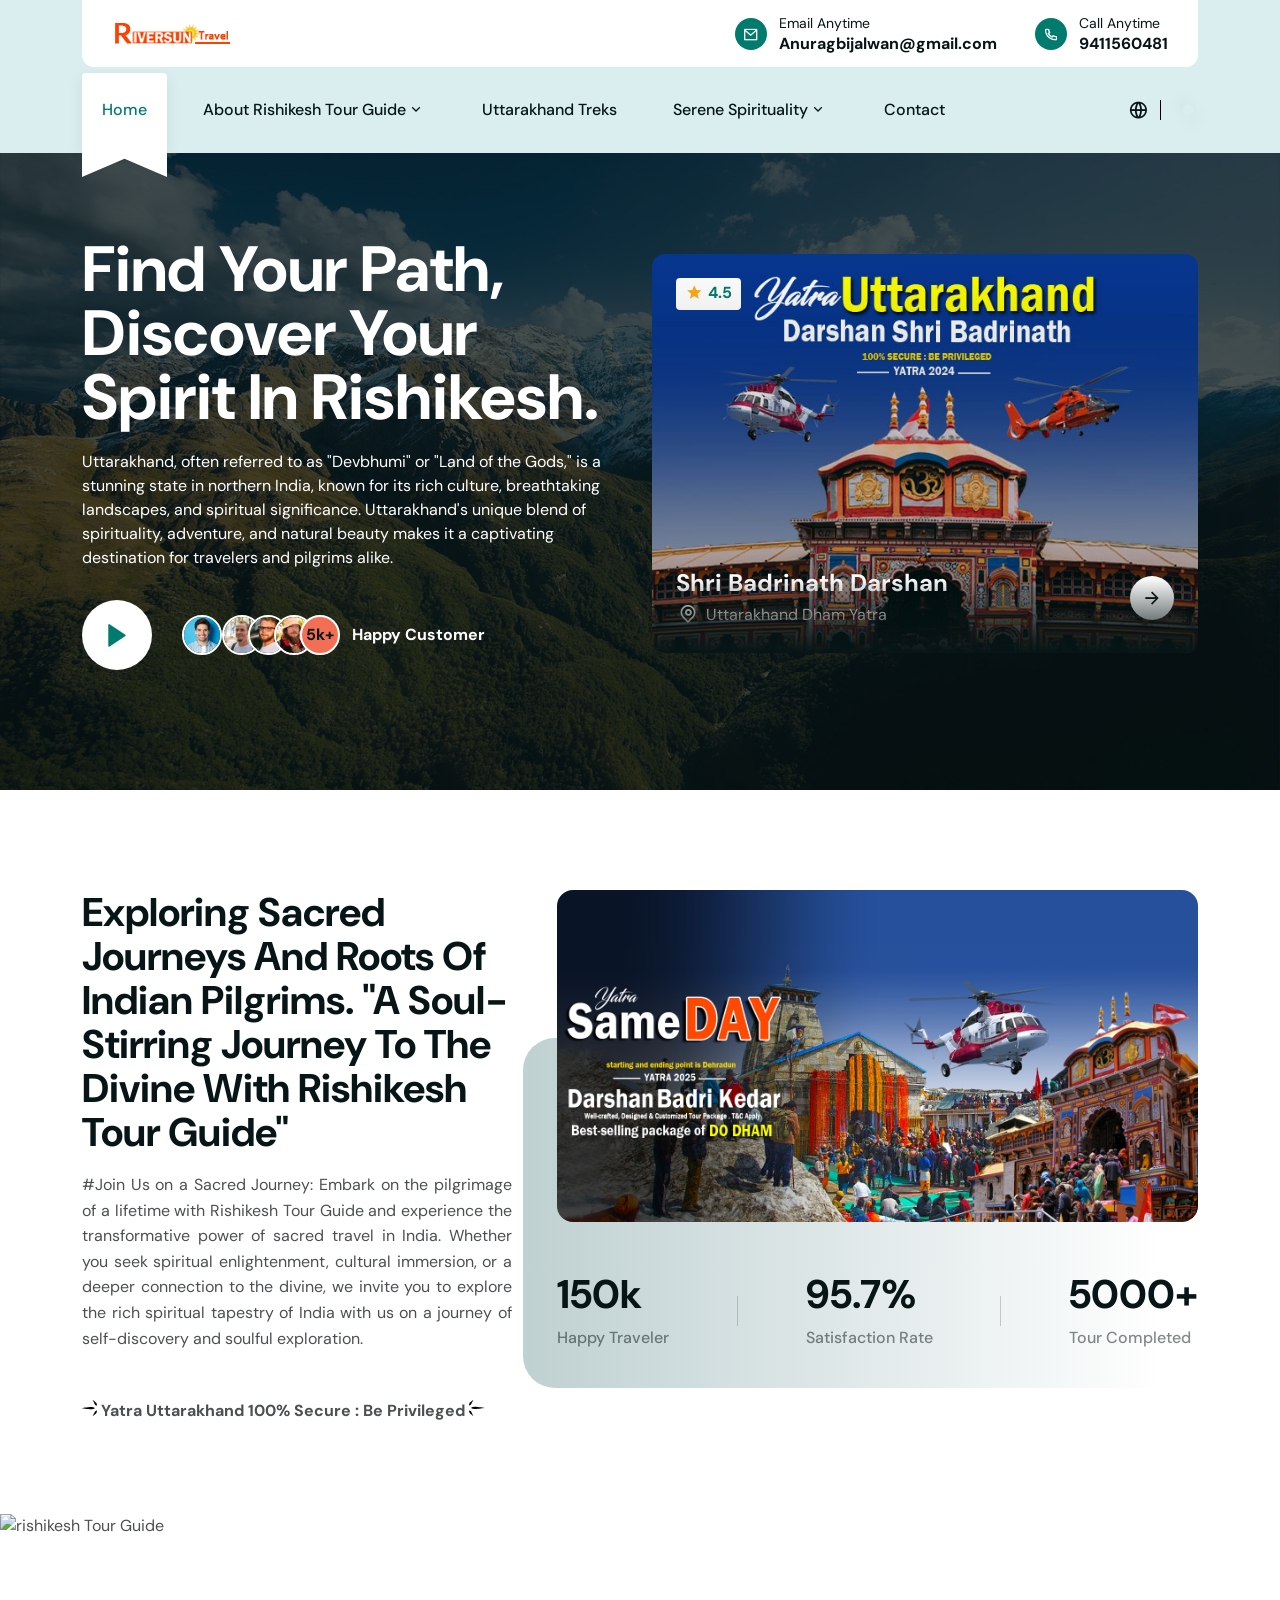
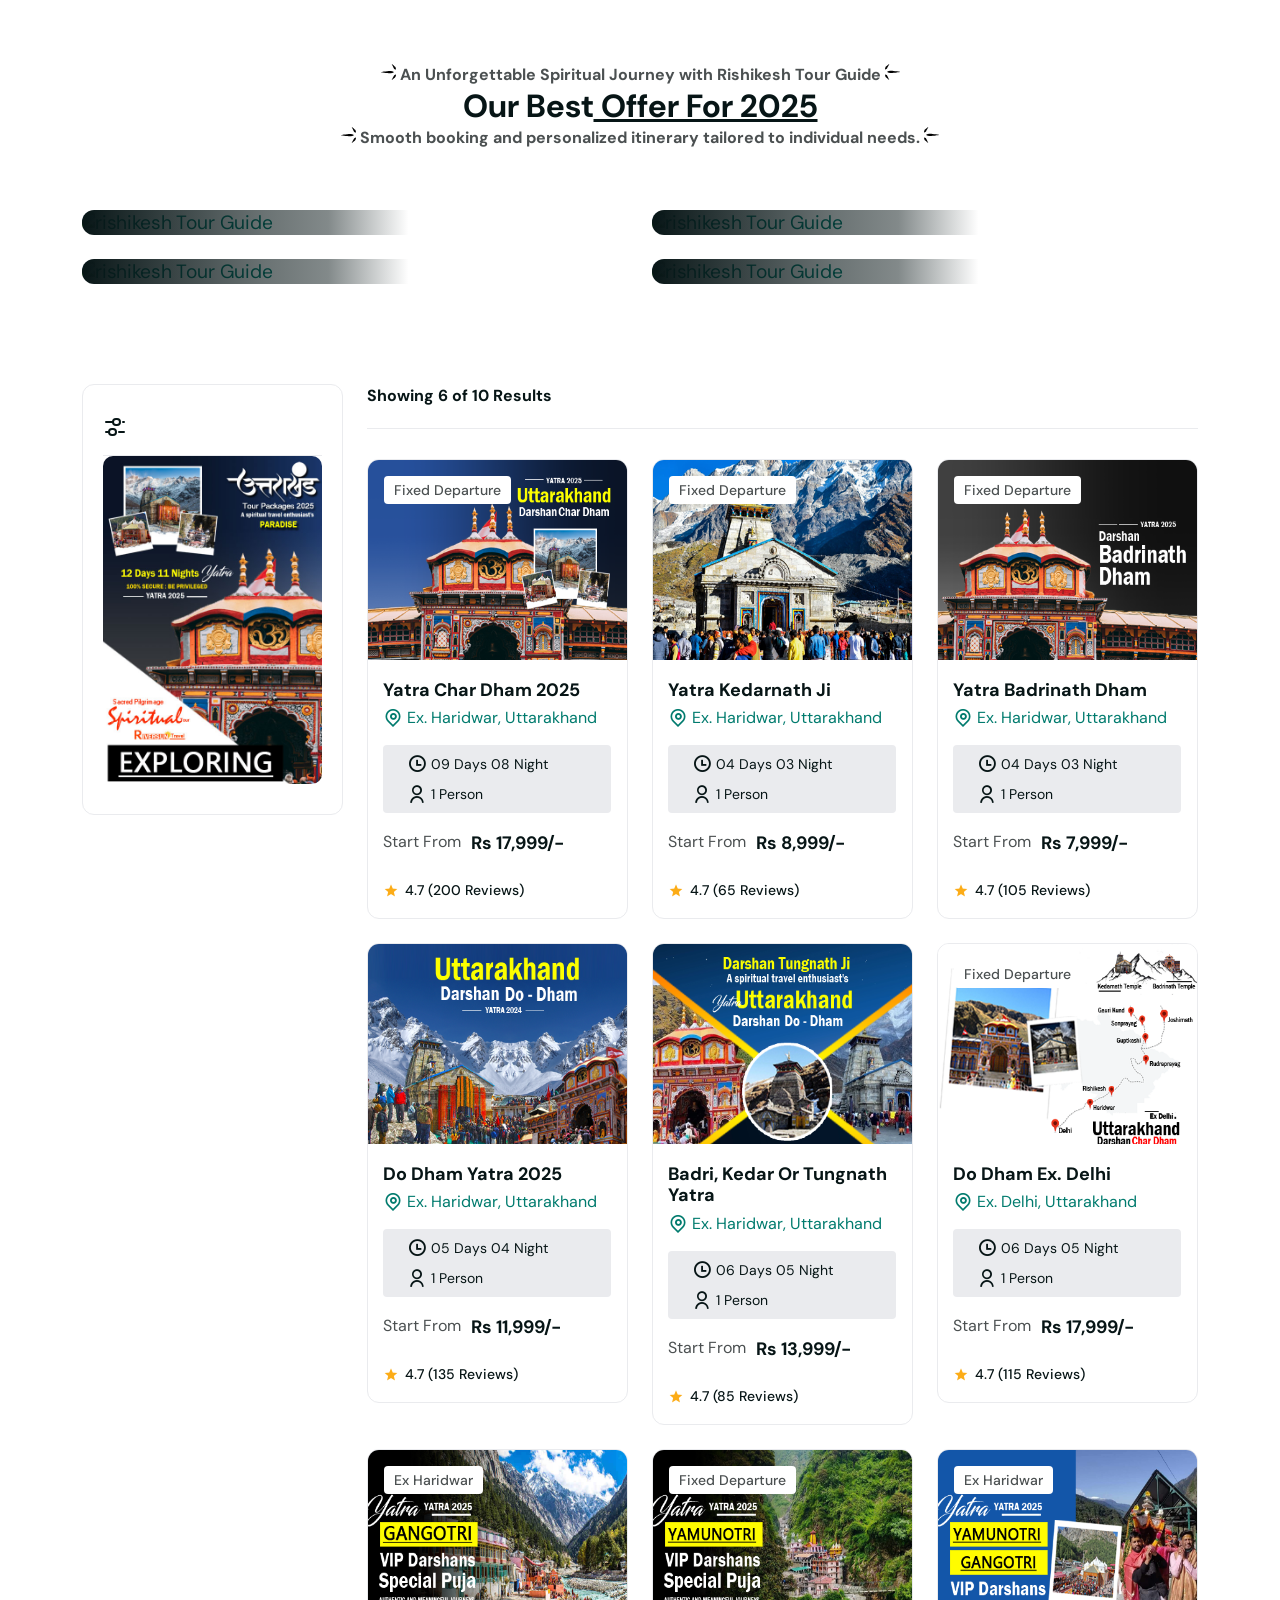
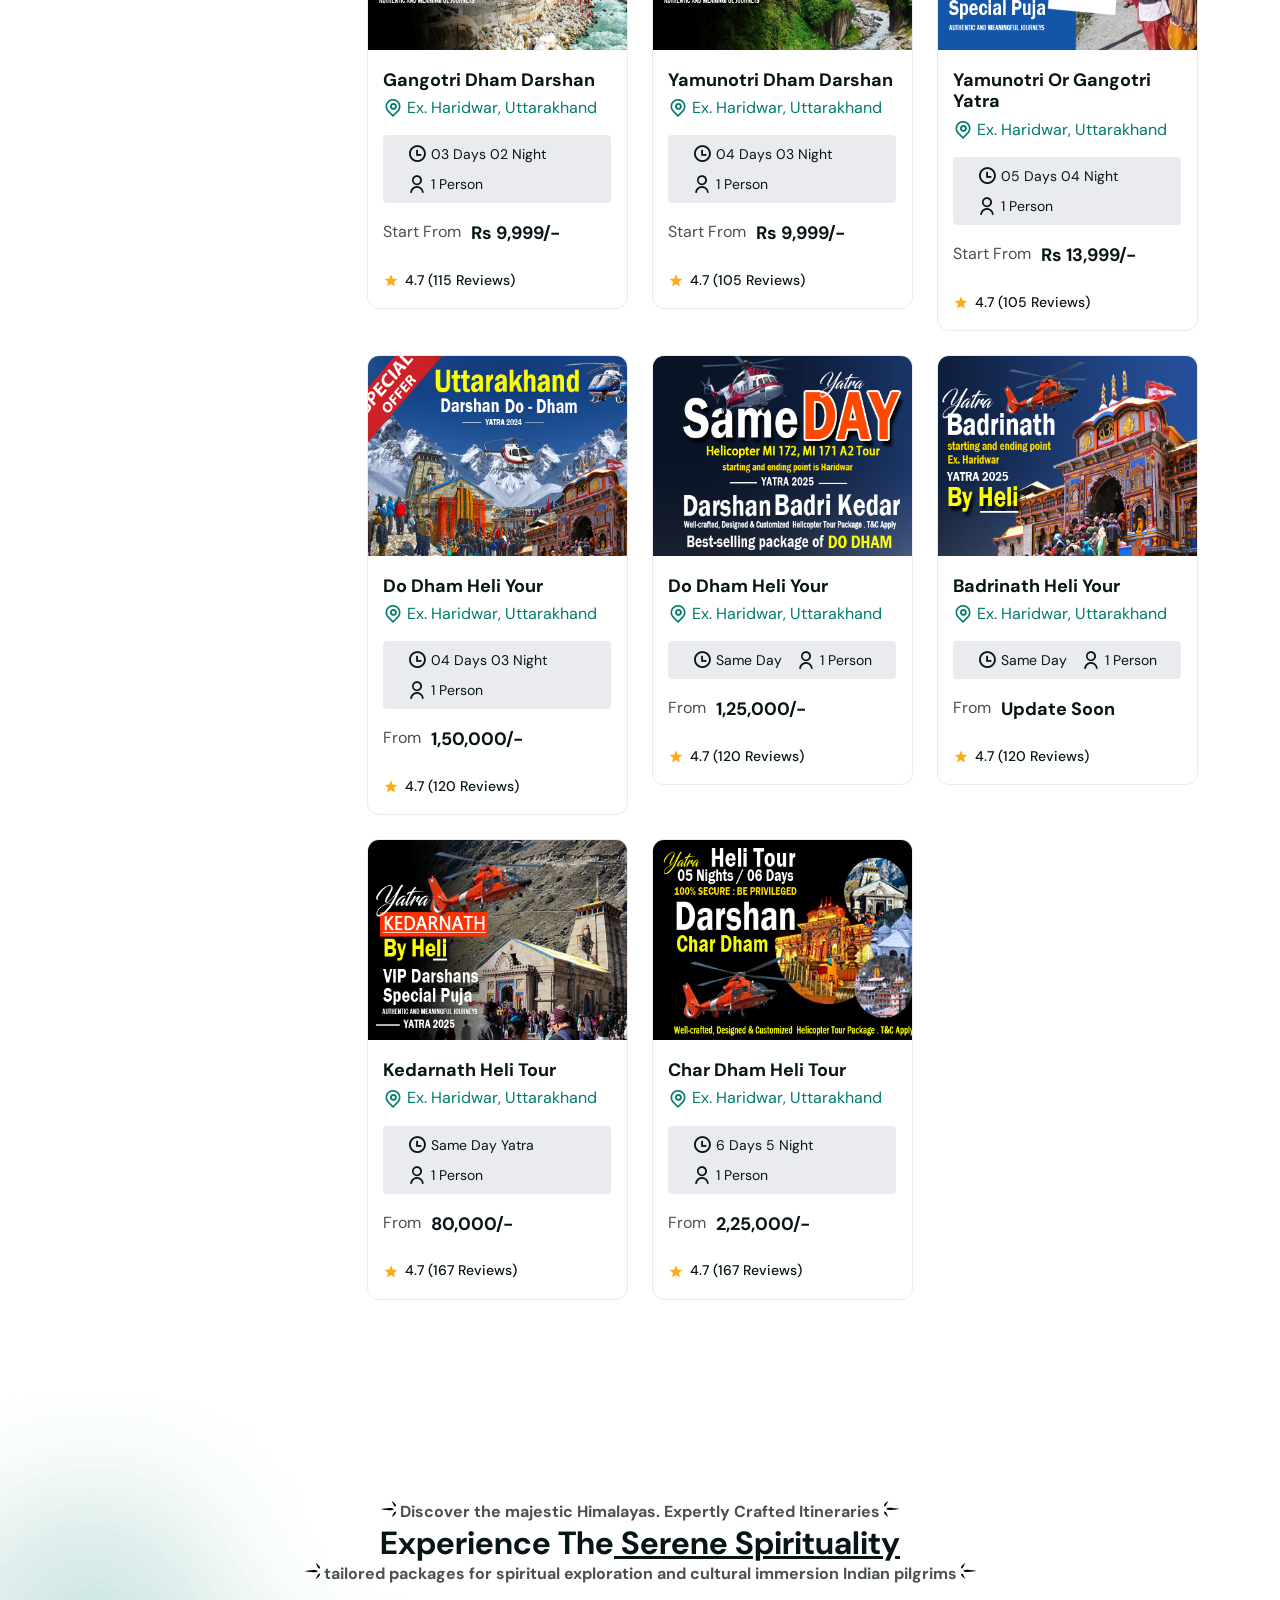
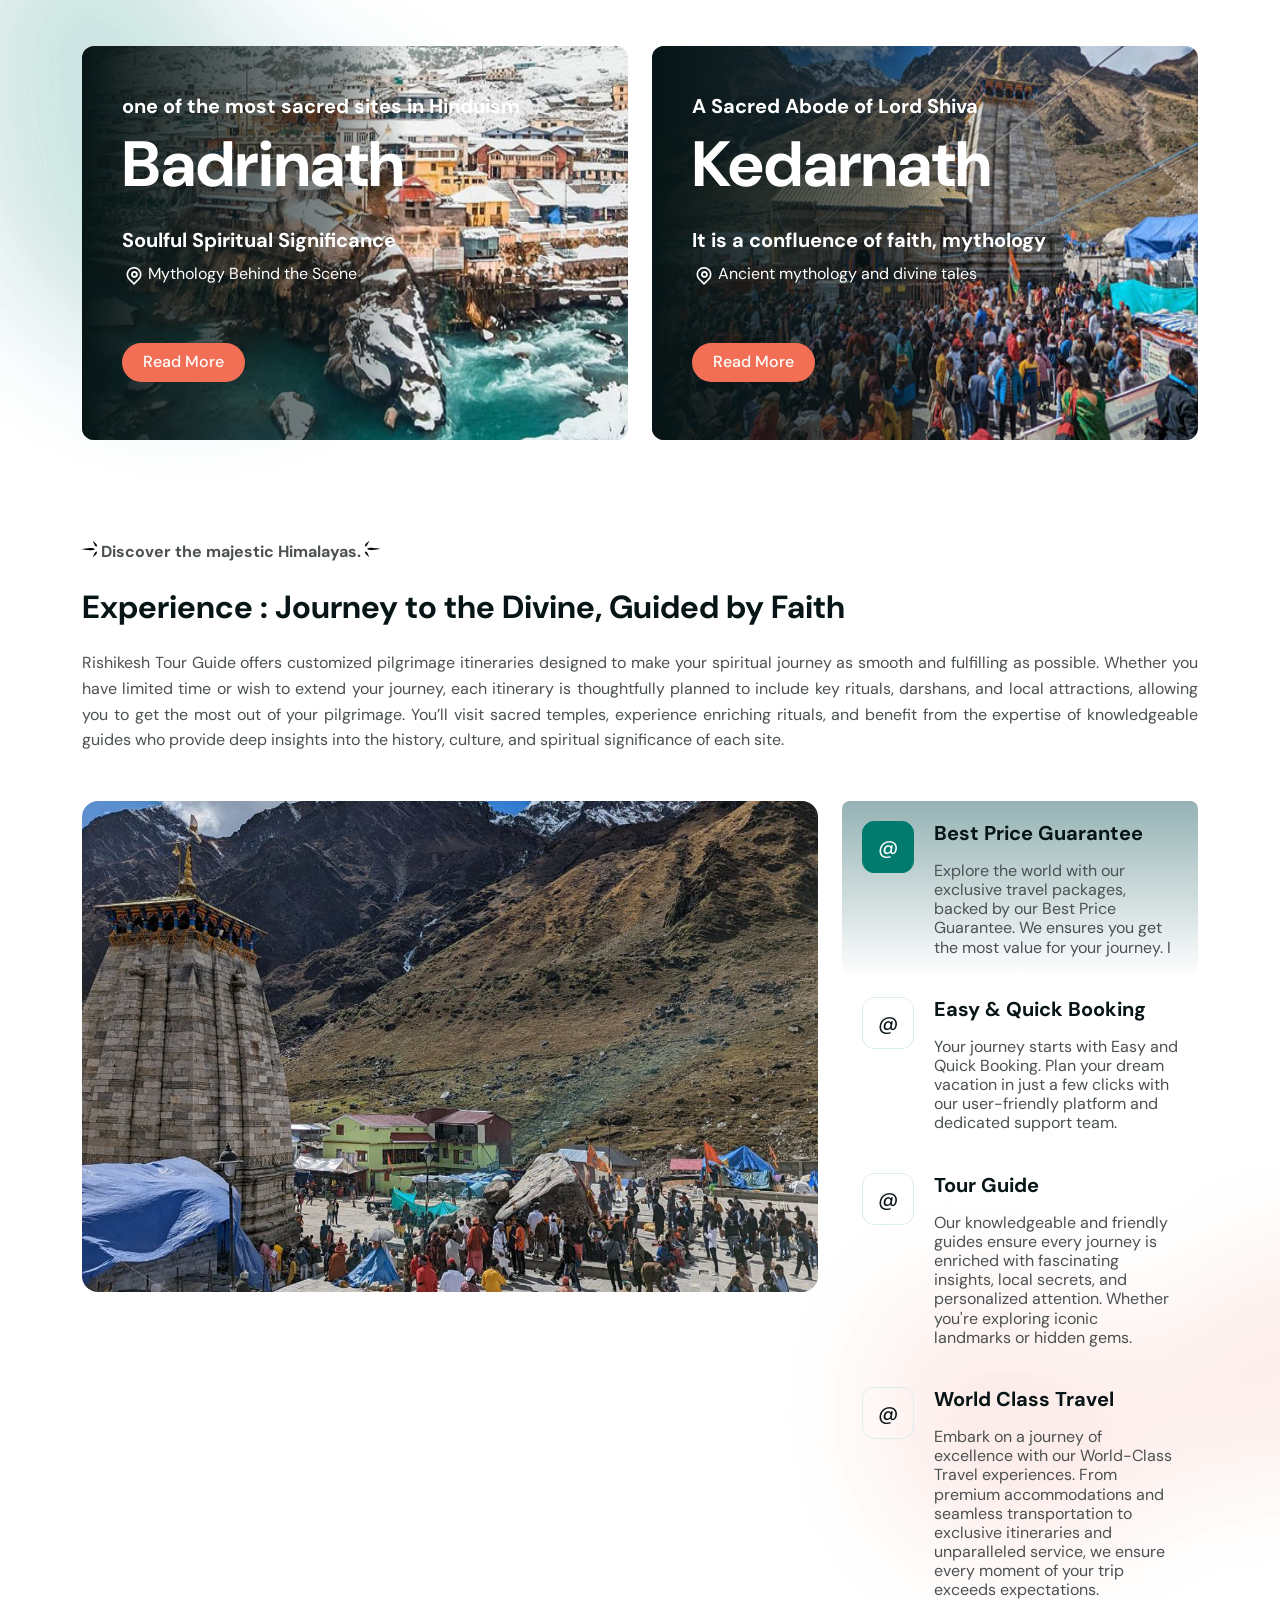
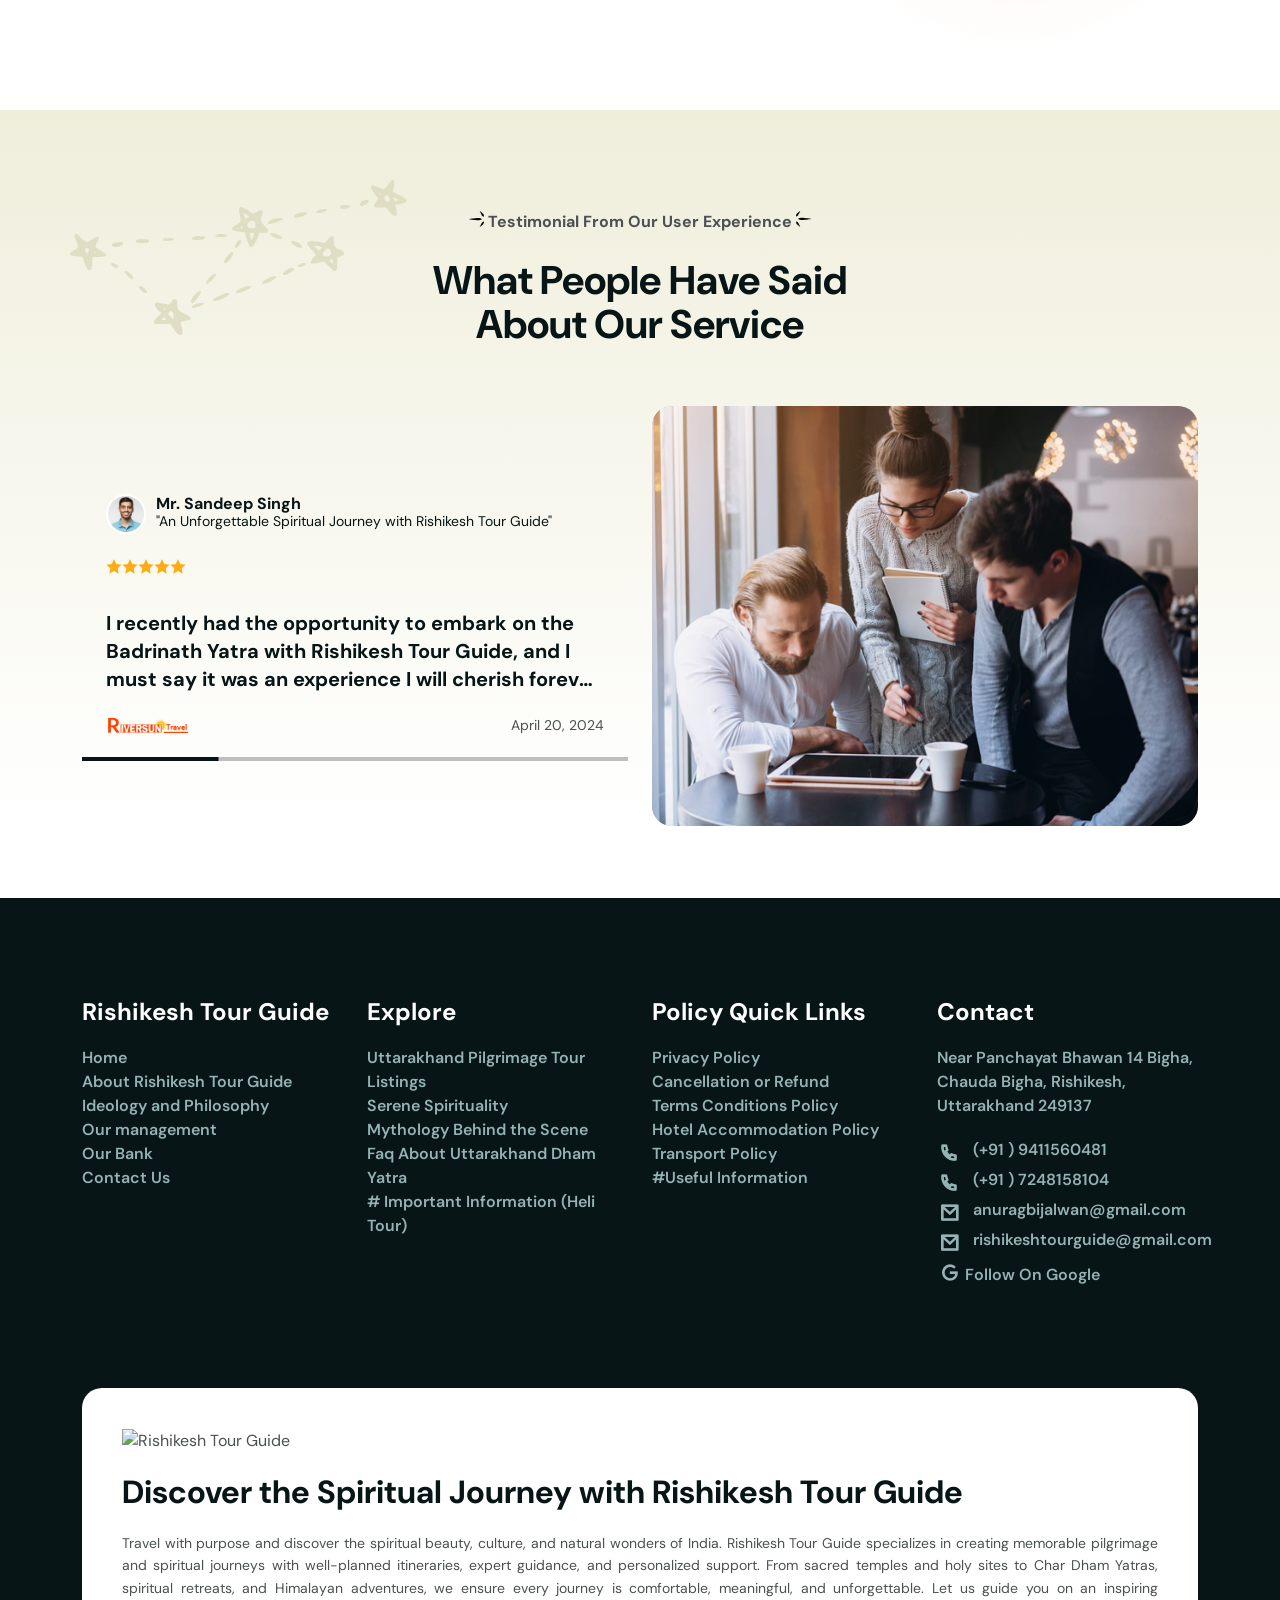
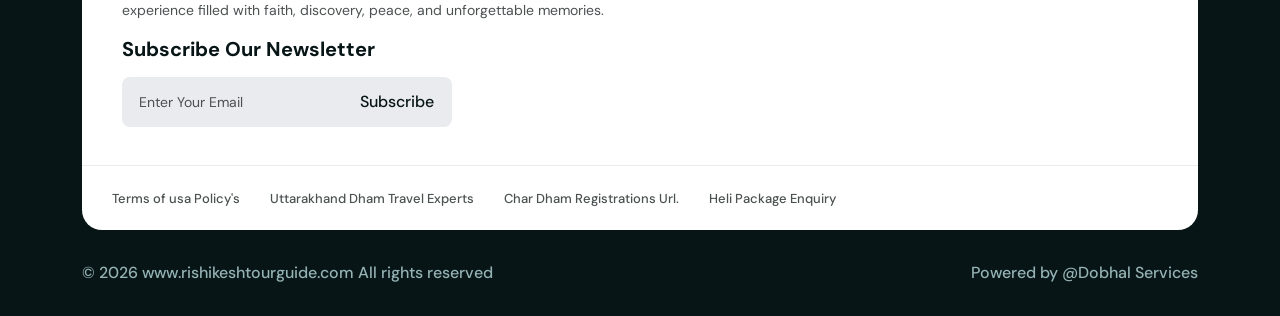
==== commit 2fe41018: "Add files via upload" ====
--- a/index.html
+++ b/index.html
@@ -11,7 +11,7 @@
     <meta charset="UTF-8">
     <meta http-equiv="X-UA-Compatible" content="IE=edge">
     <meta http-equiv="X-UA-Compatible" content="ie=edge">
-    <meta name="description" content="Riversun Travel : Your Spiritual Travel Solution 
+    <meta name="description" content="Rishikesh Tour Guide : Your Spiritual Travel Solution 
  Char Dham travel, Uttarakhand Char Dham, Badrinath Dham Yatra, Kedarnath Dham Yatra, Do Dham Yatra, trip booking,tour, hotel, tour guide, tourism, blog, flight, travel agency, tourism agency, accommodation, tour website,
 
 Yatra Char Dham 2025, Ex. Haridwar, Uttarakhand
@@ -28,7 +28,7 @@
 Yatra Badrinath Dham, Ex. Haridwar, Uttarakhand
 Yatra Kedarnath Ji, Ex. Haridwar, Uttarakhand">
 
-    <meta name="keywords" content="Riversun Travel : Your Spiritual Travel Solution 
+    <meta name="keywords" content="Rishikesh Tour Guide : Your Spiritual Travel Solution 
  Char Dham travel, Uttarakhand Char Dham, Badrinath Dham Yatra, Kedarnath Dham Yatra, Do Dham Yatra, trip booking,tour, hotel, tour guide, tourism, blog, flight, travel agency, tourism agency, accommodation, tour website, Yatra Char Dham 2025, Ex. Haridwar, Uttarakhand
 Char Dham Heli Tour, Ex. Haridwar, Uttarakhand
 Kedarnath Heli Tour, Ex. Haridwar, Uttarakhand
@@ -46,7 +46,7 @@
     <meta name="author" content="inittheme">
     <meta name="viewport" content="width=device-width, initial-scale=1">
     <meta property="og:type" content="website">
-    <meta property="og:title" content="Riversun Travel : Your Spiritual Travel Solution 
+    <meta property="og:title" content="Rishikesh Tour Guide : Your Spiritual Travel Solution 
  Char Dham travel, Uttarakhand Char Dham, Badrinath Dham Yatra, Kedarnath Dham Yatra, Do Dham Yatra, trip booking,tour, hotel, tour guide, tourism, blog, flight, travel agency, tourism agency, accommodation, tour website, Yatra Char Dham 2025, Ex. Haridwar, Uttarakhand
 Char Dham Heli Tour, Ex. Haridwar, Uttarakhand
 Kedarnath Heli Tour, Ex. Haridwar, Uttarakhand
@@ -61,7 +61,7 @@
 Yatra Badrinath Dham, Ex. Haridwar, Uttarakhand
 Yatra Kedarnath Ji, Ex. Haridwar, Uttarakhand
  ">
-    <meta property="og:site_name" content="Riversun Travel : Your Spiritual Travel Solution 
+    <meta property="og:site_name" content="Rishikesh Tour Guide : Your Spiritual Travel Solution 
  Char Dham travel, Uttarakhand Char Dham, Badrinath Dham Yatra, Kedarnath Dham Yatra, Do Dham Yatra, trip booking,tour, hotel, tour guide, tourism, blog, flight, travel agency, tourism agency, accommodation, tour website, Yatra Char Dham 2025, Ex. Haridwar, Uttarakhand
 Char Dham Heli Tour, Ex. Haridwar, Uttarakhand
 Kedarnath Heli Tour, Ex. Haridwar, Uttarakhand
@@ -91,17 +91,18 @@
 
 
     <!-- Title -->
-<title>
-
-Riversun Travel : Your Spiritual Travel Solution 
-Call For Experts +91 7017986103 Or Email: riversuntravel@gmail.com, info@riversuntravel.com.
-
-Packages Available 2025 Badrinath Yatra, Kedarnath Yatra, Yamunotri Yatra, Gangotri Dham Yatra. 
-Do Dham Uttarakhand, Badri Kedar Yatra, Uttarakhand Dham Yatra, Char Dham Best Packages, Budget Package, 
-Badrinath Darshan, Kedarnath Darshan, VIP Darshan, Kedarnath Same Day Darshan, Badrinath Same Day Darshan, Helicopter Tour,  
-
-Corporate Address: Badrinath Rd, Tapovan, Rishikesh, Uttarakhand 249192.
-
+
+
+<title> Rishikesh Tour Guide, 
+
+Mr Anurag Bijalwan, +91 9411560481,7248158104
+Email : Rishikeshtourguide@gmail.com , Anuragbijalwan@gmail.com
+www.rishikeshtourguide.com !   
+
+At Rishikesh Tour Guide our travel expert Mr Anurag Bijlwan is a wide experince about Rishikesh Sightseeing Arrangement , Tour Guide Arrangement , White Water River Rafting Arrangement , Arrangement Personalized welcome services to our guests , Trek Trail to Uttarakhand Arrangement , taxi Arrangement for Rishikesh , Haridwar , Badrinath , Kedrnath , Yamunotri , Gangotri , Haridwar Near By Place , Family Package Tour , Bus Service For Uttarakhand Pilgrimage Tour , Taxi Service For Haridwar Pick Up And Dropping Or Near By Places of Uttarakhand etc .
+ 
+
+anuragbijalwan@gmail.com
 
 </title>
 
@@ -142,33 +143,7 @@
                                         <div class="logo">
                                             <a href="index.html"><img src="assets/images/logo/logo.png" alt="logo" class="changeLogo"></a>
                                         </div>
-                                        <!-- search box -->
-                                        <div class="search-box search-bar d-none d-lg-block">
-                                            <div class="header-search">
-                                                <span class="pera">Destination, attraction</span>
-                                                <div class="search-icon">
-                                                    <i class="ri-search-line"></i>
-                                                </div>
-                                                <kbd class="light-text">
-                                                    <abbr title="Ctrl">Ctrl +</abbr> k
-                                                </kbd>
-                                            </div>
-                                        </div>
-                                        <!-- Mobile Device Seach & Theme Mode -->
-                                        <div class="search-header-position d-block d-lg-none">
-                                            <div class="d-flex gap-15">
-                                                <div class="search-bar">
-                                                    <a href="javascript:void(0)" class="rounded-btn">
-                                                        <i  class="ri-search-line"></i>
-                                                    </a>
-                                                </div>
-                                                <!-- Theme Mode -->
-                                                <button class="ToggleThemeButton change-theme-mode m-0 p-0 border-0">
-                                                    <i class="ri-sun-line"></i>
-                                                </button>
-                                            </div>
-                                        </div>
-                                        <!-- / Mobile Device Seach & Theme Mode-->
+                    
                                     </div>
 
 
@@ -184,7 +159,7 @@
                                             <div class="info">
                                                 <p class="pera">Email Anytime</p>
                                                 <h4 class="title">
-                                                    <a href="mailto:riversuntravel@gmail.com"> riversuntravel@gmail.com</a>
+                                                    <a href="mailto:Anuragbijalwan@gmail.com"> Anuragbijalwan@gmail.com</a>
                                                 </h4>
                                             </div>
                                         </div>
@@ -195,7 +170,7 @@
                                             <div class="info">
                                                 <p class="pera">Call Anytime</p>
                                                 <h4 class="title">
-                                                    <a href="tel:+91 70179 86103">+91 70179 86103</a>
+                                                    <a href="tel:9411560481">9411560481</a>
                                                 </h4>
                                             </div>
                                         </div>
@@ -229,7 +204,7 @@
                                                      
                                                   
                                                     <li class="single-list">
-                                                        <a href="javascript:void(0)" class="single"> About Riversun Travel<i
+                                                        <a href="javascript:void(0)" class="single"> About Rishikesh Tour Guide<i
                                                                 class="ri-arrow-down-s-line"></i></a>
                                                         <ul class="submenu">
                                                             <li class="single-list">
@@ -253,7 +228,7 @@
 
 
                                                     <li class="single-list">
-                                                        <a href="Pilgrimage-Tour-Listings.html" class="single"> Uttarakhand Pilgrimage Tour</a>
+                                                        <a href="Pilgrimage-Tour-Listings.html" class="single"> Uttarakhand Treks</a>
                                                     </li>
 
 
@@ -296,7 +271,15 @@
                                                           
                                                             </div>
                                                             <div class="sign-btn">
-                                                                <a href="https://form.jotform.com/riversuntravel/contact-with-us" target="_blank" class="btn-secondary-sm">Quick Connect </a>
+                                                                <a href="https://api.whatsapp.com/send/?phone=919411560481&text=Dear+Team+Rishikesh+Tour+Guide+
+
+Greetings!+
+
+We+are+interested+in+visiting+Rishikesh+in+the+coming+days+and+would+like+to+check+your+Tour+Travel+availability.+
+
+Could+you+please+share+your+current+availability,+along+with+the+best+available+offers,+seasonal+packages,+or+group+rates+for+our+dates?+Providing+these+details+at+your+earliest+convenience+will+help+us+finalize+our+travel+plans+smoothly.+
+
+Looking+forward+to+your+prompt+response.&type=phone_number&app_absent=0" target="_blank" class="btn-secondary-sm">Quick Connect </a>
                                                             </div>
 
                                                         </div>
@@ -306,16 +289,17 @@
                                                         <div class="header-right pl-15">
                                                             <div class="d-flex align-items-center gap-12">
                                                                 <div class="lang">
-                                                                    <a href="callto:+917017986103
-">Call +91 7017986103
-</a>
+                                                                    <a href="callto:+919411560481">Call +91 9411560481  </a>
+
+    <a href="callto:+918192936919">Call +91 8192936919  </a>
+
 
                                                                 </div>
                                                                 <div class="divider gradient-divider"></div>
                                                           
                                                             </div>
                                                             <div class="sign-btn">
-                                                                <a href="mailto:riversuntravel@gmail.com">on email:  riversuntravel@gmail.com.</a>
+                                                                <a href="mailto:Anuragbijalwan@gmail.com">on email:  Anuragbijalwan@gmail.com.</a>
                                                             </div>
                                                         </div>
                                                     </li>
@@ -373,123 +357,7 @@
                     </div>
                 </div>
             </div>
-            <!-- Search box -->
-            <div class="search-container">
-                <div class="top-section">
-                    <div class="search-icon">
-                        <i class="ri-search-line"></i>
-                    </div>
-                    <div class="modal-search-box">
-                        <input type="text" id="searchField" class="search-field"
-                            placeholder="An Unforgettable Spiritual Journey with Riversun Travel">
-                        <button id="closeSearch" class="close-search-btn">
-                            <kbd class="light-text"> ESC </kbd>
-                        </button>
-                    </div>
-                </div>
-                <div class="body-section">
-                    <div class="row">
-                        <div class="col-md-12">
-                            <ul class="listing">
-                                <li>
-                                    <h4 class="search-label">Recent</h4>
-                                </li>
-                                <li class="single-list">
-                                    <a href="#">
-                                        <div class="search-flex">
-                                            <div class="content-img">
-                                                <img src="assets/images/package/package-16.png" alt="Heli Tour Packages">
-                                            </div>
-                                            <div class="content">
-                                                <h4 class="title line-clamp-1">
-                                                    Char Dham Heli Tour, Ex. Haridwar, Uttarakhand
-                                                </h4>
-                                                <p class="pera line-clamp-2">
-                                                    We are pleased to inform you that we are starting our Chardham Heli-tour departures for this premonsoon
-season from 02nd May, 2025 untill 15th June, 2025.
-                                                </p>
-                                            </div>
-                                        </div>
-                                    </a>
-                                </li>
-                             
-
-                       <li class="single-list">
-                                    <a href="#">
-                                        <div class="search-flex">
-                                            <div class="content-img">
-                                                <img src="assets/images/package/package-11.png" alt="Heli Tour Packages">
-                                            </div>
-                                            <div class="content">
-                                                <h4 class="title line-clamp-1">
-                                                    Do Dham Same Day Heli Tour, Ex. Haridwar, Uttarakhand
-                                                </h4>
-                                                <p class="pera line-clamp-2">
-                                                    We are pleased to inform you that we are starting our Chardham Heli-tour departures for this premonsoon
-season from 02nd May, 2025 untill 15th June, 2025.
-                                                </p>
-                                            </div>
-                                        </div>
-                                    </a>
-                                </li>
-
-                       <li class="single-list">
-                                    <a href="#">
-                                        <div class="search-flex">
-                                            <div class="content-img">
-                                                <img src="assets/images/package/package-12.png" alt="Heli Tour Packages">
-                                            </div>
-                                            <div class="content">
-                                                <h4 class="title line-clamp-1">
-                                                    Badrinath Dham Heli Tour, Ex. Haridwar, Uttarakhand
-                                                </h4>
-                                                <p class="pera line-clamp-2">
-                                                    We are pleased to inform you that we are starting our Chardham Heli-tour departures for this premonsoon
-season from 02nd May, 2025 untill 15th June, 2025.
-                                                </p>
-                                            </div>
-                                        </div>
-                                    </a>
-                                </li>
-
-
-
-
-                       <li class="single-list">
-                                    <a href="#">
-                                        <div class="search-flex">
-                                            <div class="content-img">
-                                                <img src="assets/images/package/package-13.png" alt="Heli Tour Packages">
-                                            </div>
-                                            <div class="content">
-                                                <h4 class="title line-clamp-1">
-                                                    Kedarnath Heli Tour, Ex. Haridwar, Uttarakhand
-                                                </h4>
-                                                <p class="pera line-clamp-2">
-                                                    We are pleased to inform you that we are starting our Chardham Heli-tour departures for this premonsoon
-season from 02nd May, 2025 untill 15th June, 2025.
-                                                </p>
-                                            </div>
-                                        </div>
-                                    </a>
-                                </li>
-
-
-
-                            </ul>
-                        </div>
-                  
-                        <div class="div">
-                            <div class="filter_menu"></div>
-                        </div>
-
-
-
-
-                    </div>
-                </div>
-            </div>
-            <!-- / End-Search -->
+ 
         </div>
     </header>
     <main>
@@ -504,7 +372,7 @@
                 <div class="row align-items-center justify-content-between g-4">
                     <div class="col-xxl-5 col-xl-6 col-lg-6 col-md-8">
                         <div class="hero-caption-one position-relative">
-                            <h4 class="title wow fadeInUp" data-wow-delay="0.0s">Find Your Path, Discover Your Spirit.</h4>
+                            <h4 class="title wow fadeInUp" data-wow-delay="0.0s">Find Your Path, Discover Your Spirit In Rishikesh.</h4>
                             <p class="pera wow fadeInUp" data-wow-delay="0.1s">
                                 Uttarakhand, often referred to as "Devbhumi" or "Land of the Gods,"
 is a stunning state in northern India, known for its rich culture, breathtaking landscapes, and spiritual significance. Uttarakhand's unique blend of spirituality, adventure, and natural beauty makes it a captivating destination for travelers and pilgrims alike. 
@@ -518,16 +386,16 @@
                             </a>
                             <div class="all-user wow fadeInRight" data-wow-delay="0.5s">
                                 <div class="happy-user">
-                                    <img src="assets/images/hero/user-1.jpeg" alt="travello">
+                                    <img src="assets/images/hero/user-1.jpeg" alt="rishikesh Tour Guide ">
                                 </div>
                                 <div class="happy-user">
-                                    <img src="assets/images/hero/user-2.png" alt="travello">
+                                    <img src="assets/images/hero/user-2.png" alt="rishikesh Tour Guide ">
                                 </div>
                                 <div class="happy-user">
-                                    <img src="assets/images/hero/user-3.png" alt="travello">
+                                    <img src="assets/images/hero/user-3.png" alt="rishikesh Tour Guide ">
                                 </div>
                                 <div class="happy-user">
-                                    <img src="assets/images/hero/user-4.jpeg" alt="travello">
+                                    <img src="assets/images/hero/user-4.jpeg" alt="rishikesh Tour Guide ">
                                 </div>
                                 <div class="happy-user-count">
                                     <p class="user-count">5k+</p>
@@ -555,7 +423,7 @@
 <div class="swiper-slide">
                             <div class="col-lg-12">
                                 <a href="#" class="destination-banner">
-                                    <img src="assets/slides/AA4.jpg" alt="travello">
+                                    <img src="assets/slides/AA4.jpg" alt="rishikesh Tour Guide ">
                                     <div class="destination-content">
                                         <div class="ratting-badge">
                                             <i class="ri-star-s-fill"></i>
@@ -586,7 +454,7 @@
   <div class="swiper-slide">
                             <div class="col-lg-12">
                                 <a href="#" class="destination-banner">
-                                    <img src="assets/slides/AA.jpg" alt="travello">
+                                    <img src="assets/slides/AA.jpg" alt="rishikesh Tour Guide ">
                                     <div class="destination-content">
                                         <div class="ratting-badge">
                                             <i class="ri-star-s-fill"></i>
@@ -617,7 +485,7 @@
                                     <div class="swiper-slide">
                                            <div class="col-lg-12">
                                 <a href="#" class="destination-banner">
-                                       <img src="assets/slides/AA1.jpg" alt="travello">
+                                       <img src="assets/slides/AA1.jpg" alt="rishikesh Tour Guide ">
 
                                     <div class="destination-content">
                                         <div class="ratting-badge">
@@ -646,7 +514,7 @@
                                     <div class="swiper-slide">
                                          <div class="col-lg-12">
                                 <a href="#" class="destination-banner">
-                                   <img src="assets/slides/AA2.jpg" alt="travello">
+                                   <img src="assets/slides/AA2.jpg" alt="rishikesh Tour Guide ">
 
                                     <div class="destination-content">
                                         <div class="ratting-badge">
@@ -675,7 +543,7 @@
  <div class="swiper-slide">
                                          <div class="col-lg-12">
                                 <a href="#" class="destination-banner">
-                                   <img src="assets/slides/AA3.jpg" alt="travello">
+                                   <img src="assets/slides/AA3.jpg" alt="rishikesh Tour Guide ">
 
                                     <div class="destination-content">
                                         <div class="ratting-badge">
@@ -729,11 +597,11 @@
                         <div class="section-title mx-430 mb-30 w-md-100">
                       
                             <h4 class="title">
-                                 Exploring Sacred Journeys and Roots of Indian Pilgrims.  "A soul-stirring journey to the divine with Riversun Travel"
+                                 Exploring Sacred Journeys and Roots of Indian Pilgrims.  "A soul-stirring journey to the divine with Rishikesh Tour Guide"
                             </h4>
                             <p class="pera" style="text-align: justify;">
            
-#Join Us on a Sacred Journey: Embark on the pilgrimage of a lifetime with Riversun Travel and experience the transformative power of sacred travel in India. Whether you seek spiritual enlightenment, cultural immersion, or a deeper connection to the divine, we invite you to explore the rich spiritual tapestry of India with us on a journey of self-discovery and soulful exploration.
+#Join Us on a Sacred Journey: Embark on the pilgrimage of a lifetime with Rishikesh Tour Guide and experience the transformative power of sacred travel in India. Whether you seek spiritual enlightenment, cultural immersion, or a deeper connection to the divine, we invite you to explore the rich spiritual tapestry of India with us on a journey of self-discovery and soulful exploration.
 
  
                             </p><br><br>
@@ -754,7 +622,7 @@
                     <div class="col-xl-7 col-lg-6">
                         <div class="about-count-section about-count-before-bg">
                             <div class="banner">
-                                <img src="assets/images/gallery/about-banner-three.png" alt="travello">
+                                <img src="assets/images/gallery/about-banner-three.png" alt="rishikesh Tour Guide ">
                             </div>
                             <div class="all-count-list">
                                 <div class="details">
@@ -792,7 +660,7 @@
                                             <svg xmlns="http://www.w3.org/2000/svg" width="15" height="16" viewBox="0 0 15 16">
                                                 <path fill-rule="evenodd" clip-rule="evenodd" d="M1.92556 7.69046C2.35744 7.63298 2.78906 7.57563 3.21925 7.51077C4.14925 7.37065 5.08588 7.29138 6.01763 7.21249L6.01888 7.21243C6.15888 7.20055 6.29875 7.18874 6.43844 7.17668C7.50663 6.968 8.58732 6.89083 9.66644 6.94628C10.7733 7.06837 11.8592 7.41421 12.8857 7.97163L12.8857 8.23655C11.8592 8.79397 10.7733 9.13981 9.66644 9.26191C8.58732 9.31735 7.50663 9.24018 6.43844 9.03151C5.36831 8.93932 4.29813 8.82412 3.21925 8.69742C2.14031 8.57065 1.07012 8.42092 -6.78702e-07 8.23655L-7.01862e-07 7.97163C0.639938 7.86135 1.28306 7.77588 1.92556 7.69046ZM10.7633 15.8502C10.9332 15.4596 11.12 15.0855 11.3061 14.7127C11.389 14.5468 11.4717 14.3811 11.5527 14.2144C11.8159 13.6729 12.1141 13.1545 12.4299 12.6477C12.5448 12.4632 12.64 12.2604 12.7336 12.061C12.8972 11.7124 13.056 11.3741 13.3071 11.1616C13.7816 10.7768 14.3283 10.5734 14.886 10.574L15 10.7353C14.9945 11.4677 14.8235 12.1813 14.5088 12.7859C14.3311 13.1802 14.0336 13.4059 13.7358 13.6317C13.6073 13.7292 13.4787 13.8268 13.3597 13.9379C12.965 14.3066 12.5615 14.6637 12.1492 15.0093C11.7369 15.3549 11.3159 15.689 10.8685 16L10.7633 15.8502ZM11.7543 0.665536C11.4882 0.436859 11.2226 0.208798 10.9388 -1.5523e-06L10.816 0.149784C11.0528 0.725784 11.3072 1.27877 11.5703 1.82018C11.8335 2.3616 12.1142 2.89157 12.3949 3.40997C12.4795 3.56628 12.5538 3.73514 12.628 3.90394C12.8 4.29501 12.9718 4.68572 13.2721 4.91908C13.7312 5.33563 14.2754 5.56049 14.8334 5.56418L14.9562 5.4144C14.9651 4.68055 14.8095 3.95951 14.5089 3.3408C14.3471 3.01108 14.0894 2.80252 13.824 2.58763C13.6722 2.46474 13.5178 2.33975 13.3773 2.1888C12.9914 1.77409 12.6142 1.3824 12.1931 1.0368C12.0446 0.91489 11.8994 0.790152 11.7543 0.665536Z"></path>
                                             </svg>
-                                            <b> An Unforgettable Spiritual Journey with Riversun Travel </b>
+                                            <b> An Unforgettable Spiritual Journey with Rishikesh Tour Guide </b>
                                             <svg xmlns="http://www.w3.org/2000/svg" width="15" height="16" viewBox="0 0 15 16">
                                                 <path fill-rule="evenodd" clip-rule="evenodd" d="M13.0744 8.30954C12.6426 8.36702 12.2109 8.42437 11.7807 8.48923C10.8507 8.62935 9.91412 8.70862 8.98237 8.78751L8.98112 8.78757C8.84112 8.79945 8.70125 8.81126 8.56156 8.82332C7.49337 9.032 6.41268 9.10917 5.33356 9.05372C4.22669 8.93163 3.14081 8.58578 2.11432 8.02837V7.76345C3.14081 7.20603 4.22669 6.86018 5.33356 6.73809C6.41268 6.68265 7.49337 6.75982 8.56156 6.96849C9.63169 7.06068 10.7019 7.17588 11.7807 7.30259C12.8597 7.42935 13.9299 7.57908 15 7.76345V8.02837C14.3601 8.13865 13.7169 8.22412 13.0744 8.30954ZM4.23673 0.14976C4.06677 0.540388 3.88 0.914468 3.69388 1.28726C3.61104 1.45317 3.52831 1.61887 3.44728 1.78561C3.18413 2.32705 2.88589 2.84546 2.57011 3.35234C2.45519 3.5368 2.36002 3.73958 2.26642 3.939C2.10282 4.28757 1.94402 4.62593 1.69294 4.83843C1.21844 5.2232 0.671682 5.42665 0.114031 5.42597L0 5.26468C0.00551875 4.53235 0.176481 3.81866 0.491219 3.2141C0.6689 2.81982 0.966407 2.59414 1.26418 2.36828C1.39271 2.27078 1.52129 2.17324 1.64031 2.06209C2.03504 1.69345 2.43853 1.33633 2.8508 0.990726C3.26307 0.645126 3.68411 0.31104 4.13147 0L4.23673 0.14976ZM3.24568 15.3345C3.51184 15.5631 3.77735 15.7912 4.06123 16L4.18404 15.8502C3.9472 15.2742 3.69281 14.7212 3.42966 14.1798C3.16651 13.6384 2.88581 13.1084 2.60511 12.59C2.52048 12.4337 2.44621 12.2649 2.37198 12.0961C2.19999 11.705 2.02816 11.3143 1.72794 11.0809C1.26879 10.6644 0.7246 10.4395 0.166563 10.4358L0.0437562 10.5856C0.0348937 11.3194 0.190456 12.0405 0.491113 12.6592C0.652919 12.9889 0.910556 13.1975 1.17597 13.4124C1.32782 13.5353 1.48222 13.6602 1.62268 13.8112C2.00863 14.2259 2.38582 14.6176 2.80686 14.9632C2.95538 15.0851 3.10063 15.2098 3.24568 15.3345Z"></path>
                                             </svg>
@@ -819,7 +687,7 @@
                 <div class="row g-4">
                     <div class="col-lg-6 col-md-6">
                         <a href="#" class="offer-banner imgEffect4 wow fadeInLeft" data-wow-delay="0.0s">
-                            <img src="assets03/images/gallery/SamedayExDehradun.jpg" alt="travello">
+                            <img src="assets03/images/gallery/SamedayExDehradun.jpg" alt="rishikesh Tour Guide ">
                             <div class="offer-content">
                                       <p class="pera">
                                     Best-Selling Package of  2025 </p>
@@ -840,7 +708,7 @@
 
                     <div class="col-lg-6 col-md-6">
                         <a href="#" class="offer-banner imgEffect4 wow fadeInRight" data-wow-delay="0.0s">
-                            <img src="assets03/images/gallery/KedarDarshanByHeli.jpg" alt="travello">
+                            <img src="assets03/images/gallery/KedarDarshanByHeli.jpg" alt="rishikesh Tour Guide ">
                             <div class="offer-content-two">
                                 <h4 class="title">Kedar Darshan</h4>
                                  <p class="pera">Special Puja, VIP Darshans </p>
@@ -857,7 +725,7 @@
 
   <div class="col-lg-6 col-md-6">
                         <a href="#" class="offer-banner imgEffect4 wow fadeInLeft" data-wow-delay="0.0s">
-                            <img src="assets03/images/gallery/Chardham.jpg" alt="travello">
+                            <img src="assets03/images/gallery/Chardham.jpg" alt="rishikesh Tour Guide ">
                             <div class="offer-content">
                                       <p class="pera">
                                     A spiritual travel enthusiast's paradise </p>
@@ -878,7 +746,7 @@
 
                     <div class="col-lg-6 col-md-6">
                         <a href="#" class="offer-banner imgEffect4 wow fadeInRight" data-wow-delay="0.0s">
-                            <img src="assets03/images/gallery/Badrinath.jpg" alt="travello">
+                            <img src="assets03/images/gallery/Badrinath.jpg" alt="rishikesh Tour Guide ">
                             <div class="offer-content-two">
                                 <h4 class="title">Badrinath Darshan</h4>
                                  <p class="pera">Special Puja, VIP Darshans </p>
@@ -899,7 +767,7 @@
                 </div>
             </div>
             <div class="shape-bg">
-                <img src="assets03/images/icon/bg-shape.png" alt="travello">
+                <img src="assets03/images/icon/bg-shape.png" alt="rishikesh Tour Guide ">
             </div>
         </section>
         <!--/ End-of special-->
@@ -1011,7 +879,7 @@
                                     <div class="package-card">
                                         <div class="package-img imgEffect4">
                                             <a href="#">
-                                                <img src="assets/images/package/package-2.png" alt="travello">
+                                                <img src="assets/images/package/package-2.png" alt="rishikesh Tour Guide ">
                                             </a>
                                             <div class="image-badge">
                                                 <p class="pera">Fixed Departure</p>
@@ -1055,7 +923,7 @@
                                     <div class="package-card">
                                         <div class="package-img imgEffect4">
                                             <a href="#">
-                                                <img src="assets/images/package/package-3.png" alt="travello">
+                                                <img src="assets/images/package/package-3.png" alt="rishikesh Tour Guide ">
                                             </a>
                                             <div class="image-badge">
                                                    <p class="pera">Fixed Departure</p>
@@ -1099,7 +967,7 @@
                                     <div class="package-card">
                                         <div class="package-img imgEffect4">
                                             <a href="#">
-                                                <img src="assets/images/package/package-5.png" alt="travello">
+                                                <img src="assets/images/package/package-5.png" alt="rishikesh Tour Guide ">
                                             </a>
                                    
                                         </div>
@@ -1143,7 +1011,7 @@
                                     <div class="package-card">
                                         <div class="package-img imgEffect4">
                                             <a href="#">
-                                                <img src="assets/images/package/package-6.png" alt="travello">
+                                                <img src="assets/images/package/package-6.png" alt="rishikesh Tour Guide ">
                                             </a>
                  
                                         </div>
@@ -1187,7 +1055,7 @@
                                     <div class="package-card">
                                         <div class="package-img imgEffect4">
                                             <a href="#">
-                                                <img src="assets/images/package/package-7.png" alt="travello">
+                                                <img src="assets/images/package/package-7.png" alt="rishikesh Tour Guide ">
                                             </a>
                                             <div class="image-badge">
                                     <p class="pera">Fixed Departure</p>
@@ -1233,7 +1101,7 @@
                                     <div class="package-card">
                                         <div class="package-img imgEffect4">
                                             <a href="#">
-                                                <img src="assets/images/package/package-8.png" alt="travello">
+                                                <img src="assets/images/package/package-8.png" alt="rishikesh Tour Guide ">
                                             </a>
                                             <div class="image-badge">
                                                 <p class="pera">Ex Haridwar</p>
@@ -1277,7 +1145,7 @@
                                     <div class="package-card">
                                         <div class="package-img imgEffect4">
                                             <a href="#">
-                                                <img src="assets/images/package/package-14.png" alt="travello">
+                                                <img src="assets/images/package/package-14.png" alt="rishikesh Tour Guide ">
                                             </a>
                                             <div class="image-badge">
                                            <p class="pera">Fixed Departure</p>
@@ -1321,7 +1189,7 @@
                                     <div class="package-card">
                                         <div class="package-img imgEffect4">
                                             <a href="#">
-                                                <img src="assets/images/package/package-15.png" alt="travello">
+                                                <img src="assets/images/package/package-15.png" alt="rishikesh Tour Guide ">
                                             </a>
                                             <div class="image-badge">
                                                 <p class="pera">Ex Haridwar</p>
@@ -1368,7 +1236,7 @@
                                     <div class="package-card">
                                         <div class="package-img imgEffect4">
                                             <a href="#">
-                                                <img src="assets/images/package/package-10.png" alt="travello">
+                                                <img src="assets/images/package/package-10.png" alt="rishikesh Tour Guide ">
                                             </a>
                          
                                         </div>
@@ -1410,7 +1278,7 @@
                                     <div class="package-card">
                                         <div class="package-img imgEffect4">
                                             <a href="#">
-                                                <img src="assets/images/package/package-11.png" alt="travello">
+                                                <img src="assets/images/package/package-11.png" alt="rishikesh Tour Guide ">
                                             </a>
                          
                                         </div>
@@ -1454,7 +1322,7 @@
                                     <div class="package-card">
                                         <div class="package-img imgEffect4">
                                             <a href="#">
-                                                <img src="assets/images/package/package-12.png" alt="travello">
+                                                <img src="assets/images/package/package-12.png" alt="rishikesh Tour Guide ">
                                             </a>
                          
                                         </div>
@@ -1497,7 +1365,7 @@
                                     <div class="package-card">
                                         <div class="package-img imgEffect4">
                                             <a href="#">
-                                                <img src="assets/images/package/package-13.png" alt="travello">
+                                                <img src="assets/images/package/package-13.png" alt="rishikesh Tour Guide ">
                                             </a>
                          
                                         </div>
@@ -1539,7 +1407,7 @@
                                     <div class="package-card">
                                         <div class="package-img imgEffect4">
                                             <a href="#">
-                                                <img src="assets/images/package/package-16.png" alt="travello">
+                                                <img src="assets/images/package/package-16.png" alt="rishikesh Tour Guide ">
                                             </a>
                          
                                         </div>
@@ -1626,7 +1494,7 @@
 
                     <div class="col-lg-6 col-md-6">
                         <a href="#" class="offer-banner imgEffect4 wow fadeInLeft" data-wow-delay="0.0s">
-                            <img src="assets/images/gallery/badri.jpg" alt="travello">
+                            <img src="assets/images/gallery/badri.jpg" alt="rishikesh Tour Guide ">
                             <div class="offer-content">
                                 <p class="pera">one of the most sacred sites in Hinduism</p>
                                 <h4 class="title">Badrinath </h4>
@@ -1643,7 +1511,7 @@
 
                   <div class="col-lg-6 col-md-6">
                         <a href="#" class="offer-banner imgEffect4 wow fadeInLeft" data-wow-delay="0.0s">
-                            <img src="assets/images/gallery/kedar.jpg" alt="travello">
+                            <img src="assets/images/gallery/kedar.jpg" alt="rishikesh Tour Guide ">
                             <div class="offer-content">
                                 <p class="pera">A Sacred Abode of Lord Shiva </p>
                                 <h4 class="title">Kedarnath </h4>
@@ -1661,7 +1529,7 @@
                 </div>
             </div>
             <div class="shape-bg">
-                <img src="assets/images/icon/bg-shape.png" alt="travello">
+                <img src="assets/images/icon/bg-shape.png" alt="rishikesh Tour Guide ">
             </div>
         </section>
         <!--/ End-of special-->
@@ -1691,7 +1559,7 @@
                             <p style="    font-size: medium;
     text-align: justify;">
                               
-Riversun Travel offers customized pilgrimage itineraries designed to make your spiritual journey as smooth and fulfilling as possible. Whether you have limited time or wish to extend your journey, each itinerary is thoughtfully planned to include key rituals, darshans, and local attractions, allowing you to get the most out of your pilgrimage. You’ll visit sacred temples, experience enriching rituals, and benefit from the expertise of knowledgeable guides who provide deep insights into the history, culture, and spiritual significance of each site.
+Rishikesh Tour Guide offers customized pilgrimage itineraries designed to make your spiritual journey as smooth and fulfilling as possible. Whether you have limited time or wish to extend your journey, each itinerary is thoughtfully planned to include key rituals, darshans, and local attractions, allowing you to get the most out of your pilgrimage. You’ll visit sacred temples, experience enriching rituals, and benefit from the expertise of knowledgeable guides who provide deep insights into the history, culture, and spiritual significance of each site.
                             </p>  <br><br>
                         </div>
                     </div>
@@ -1705,25 +1573,25 @@
                             <div class="tab-pane fade show active" id="v-pills-one" role="tabpanel"
                                 aria-labelledby="v-pills-one-tab">
                                 <div class="about-banner imgEffect4">
-                                    <img src="assets/images/gallery/about.png" alt="travello">
+                                    <img src="assets/images/gallery/about.png" alt="rishikesh Tour Guide ">
                                 </div>
                             </div>
                             <div class="tab-pane fade" id="v-pills-two" role="tabpanel"
                                 aria-labelledby="v-pills-two-tab">
                                 <div class="about-banner imgEffect4">
-                                    <img src="assets/images/gallery/about-banner-2.png" alt="travello">
+                                    <img src="assets/images/gallery/about-banner-2.png" alt="rishikesh Tour Guide ">
                                 </div>
                             </div>
                             <div class="tab-pane fade" id="v-pills-three" role="tabpanel"
                                 aria-labelledby="v-pills-three-tab">
                                 <div class="about-banner imgEffect4">
-                                    <img src="assets/images/gallery/about-banner-3.png" alt="travello">
+                                    <img src="assets/images/gallery/about-banner-3.png" alt="rishikesh Tour Guide ">
                                 </div>
                             </div>
                             <div class="tab-pane fade" id="v-pills-four" role="tabpanel"
                                 aria-labelledby="v-pills-four-tab">
                                 <div class="about-banner imgEffect4">
-                                    <img src="assets/images/gallery/about-banner-4.png" alt="travello">
+                                    <img src="assets/images/gallery/about-banner-4.png" alt="rishikesh Tour Guide ">
                                 </div>
                             </div>
                         </div>
@@ -1788,7 +1656,7 @@
                 </div>
             </div>
             <div class="shape-bg-about">
-                <img src="assets/images/icon/bg-shape-2.png" alt="travello">
+                <img src="assets/images/icon/bg-shape-2.png" alt="rishikesh Tour Guide ">
             </div>
         </section>
         <!--/ End-of About US-->
@@ -1825,11 +1693,11 @@
                                 <div class="swiper-slide testimonial-card">
                                     <div class="testimonial-header">
                                         <div class="user-img">
-                                            <img src="assets/images/testimonial/A2.jpg" alt="travello">
+                                            <img src="assets/images/testimonial/A2.jpg" alt="rishikesh Tour Guide ">
                                         </div>
                                         <div class="user-info">
                                             <p class="name">Mr. Sandeep Singh</p>
-                                            <p class="designation">"An Unforgettable Spiritual Journey with Riversun Travel"</p>
+                                            <p class="designation">"An Unforgettable Spiritual Journey with Rishikesh Tour Guide"</p>
                                         </div>
                                     </div>
                                     <div class="rattings">
@@ -1839,12 +1707,12 @@
                                     </div>
                                     <div class="testimonial-body">
                                         <p class="pera line-clamp-3">
-                                            I recently had the opportunity to embark on the Badrinath Yatra with Riversun Travel, and I must say it was an experience I will cherish forever. From the moment I booked my trip, everything was expertly organized, making the journey seamless and stress-free.
+                                            I recently had the opportunity to embark on the Badrinath Yatra with Rishikesh Tour Guide, and I must say it was an experience I will cherish forever. From the moment I booked my trip, everything was expertly organized, making the journey seamless and stress-free.
                                         </p>
                                     </div>
                                     <div class="testimonial-footer">
                                         <div class="logo">
-                                            <img src="assets/images/logo/logo.png" alt="travello" class="changeLogo">
+                                            <img src="assets/images/logo/logo.png" alt="rishikesh Tour Guide " class="changeLogo">
                                         </div>
                                         <p class="date">April 20, 2024</p>
                                     </div>
@@ -1852,7 +1720,7 @@
                                 <div class="swiper-slide testimonial-card">
                                     <div class="testimonial-header">
                                         <div class="user-img">
-                                            <img src="assets/images/testimonial/A1.jpg" alt="Riversun Travel">
+                                            <img src="assets/images/testimonial/A1.jpg" alt="Rishikesh Tour Guide">
                                         </div>
                                         <div class="user-info">
                                             <p class="name">Mr. Subhash Rao</p>
@@ -1866,12 +1734,12 @@
                                     </div>
                                     <div class="testimonial-body">
                                         <p class="pera line-clamp-3">
-                                           The entire booking process was smooth. Riversun Travel’s team was extremely responsive, helping me with all the pre-trip details, including the itinerary, accommodation, and travel arrangements. I appreciated the flexibility they offered in customizing the package to suit my preferences. Their professionalism in preparing me for the journey, including a packing list and health tips, made me feel at ease.
+                                           The entire booking process was smooth. Rishikesh Tour Guide’s team was extremely responsive, helping me with all the pre-trip details, including the itinerary, accommodation, and travel arrangements. I appreciated the flexibility they offered in customizing the package to suit my preferences. Their professionalism in preparing me for the journey, including a packing list and health tips, made me feel at ease.
                                         </p>
                                     </div>
                                     <div class="testimonial-footer">
                                         <div class="logo">
-                                            <img src="assets/images/logo/logo.png" alt="travello" class="changeLogo">
+                                            <img src="assets/images/logo/logo.png" alt="rishikesh Tour Guide " class="changeLogo">
                                         </div>
                                         <p class="date">May 05, 2024</p>
                                     </div>
@@ -1881,7 +1749,7 @@
   <div class="swiper-slide testimonial-card">
                                     <div class="testimonial-header">
                                         <div class="user-img">
-                                            <img src="assets/images/testimonial/A3.jpg" alt="Riversun Travel">
+                                            <img src="assets/images/testimonial/A3.jpg" alt="Rishikesh Tour Guide">
                                         </div>
                                         <div class="user-info">
                                             <p class="name">Mrs. Shalini Verma</p>
@@ -1895,12 +1763,12 @@
                                     </div>
                                     <div class="testimonial-body">
                                         <p class="pera line-clamp-3">
-                                           my Badrinath Yatra was an incredible experience, and I am thankful to Riversun Travel for making it so memorable. Their attention to detail, excellent customer service, and commitment to making the pilgrimage smooth and spiritually fulfilling were evident in every step of the journey. I highly recommend Riversun Travel to anyone looking to experience the Char Dham Yatra, especially for those seeking a stress-free, well-organized pilgrimage.
+                                           my Badrinath Yatra was an incredible experience, and I am thankful to Rishikesh Tour Guide for making it so memorable. Their attention to detail, excellent customer service, and commitment to making the pilgrimage smooth and spiritually fulfilling were evident in every step of the journey. I highly recommend Rishikesh Tour Guide to anyone looking to experience the Char Dham Yatra, especially for those seeking a stress-free, well-organized pilgrimage.
                                         </p>
                                     </div>
                                     <div class="testimonial-footer">
                                         <div class="logo">
-                                            <img src="assets/images/logo/logo.png" alt="travello" class="changeLogo">
+                                            <img src="assets/images/logo/logo.png" alt="rishikesh Tour Guide " class="changeLogo">
                                         </div>
                                         <p class="date">May 12, 2024</p>
                                     </div>
@@ -1910,11 +1778,11 @@
                                 <div class="swiper-slide testimonial-card">
                                     <div class="testimonial-header">
                                         <div class="user-img">
-                                            <img src="assets/images/testimonial/A4.jpg" alt="Riversun Travel">
+                                            <img src="assets/images/testimonial/A4.jpg" alt="Rishikesh Tour Guide">
                                         </div>
                                         <div class="user-info">
                                             <p class="name">Mr. Kundan Kumar</p>
-                                            <p class="designation">"A Soul-Stirring Journey to the Divine with Riversun Travel"</p>
+                                            <p class="designation">"A Soul-Stirring Journey to the Divine with Rishikesh Tour Guide"</p>
                                         </div>
                                     </div>
                                     <div class="rattings">
@@ -1924,12 +1792,12 @@
                                     </div>
                                     <div class="testimonial-body">
                                         <p class="pera line-clamp-3">
-                                            I recently completed my Badrinath Yatra with Riversun Travel, and I’m delighted to share my experience. From start to finish, the entire journey was meticulously planned, making this sacred pilgrimage not just memorable but also smooth and hassle-free. The personal touch and the attention to detail provided by Riversun Travel made all the difference.
+                                            I recently completed my Badrinath Yatra with Rishikesh Tour Guide, and I’m delighted to share my experience. From start to finish, the entire journey was meticulously planned, making this sacred pilgrimage not just memorable but also smooth and hassle-free. The personal touch and the attention to detail provided by Rishikesh Tour Guide made all the difference.
                                         </p>
                                     </div>
                                     <div class="testimonial-footer">
                                         <div class="logo">
-                                            <img src="assets/images/logo/logo.png" alt="travello" class="changeLogo">
+                                            <img src="assets/images/logo/logo.png" alt="rishikesh Tour Guide " class="changeLogo">
                                         </div>
                                         <p class="date">May 28, 2024</p>
                                     </div>
@@ -1940,10 +1808,10 @@
                     </div>
                     <div class="col-xl-6 col-lg-6 col-md-6">
                         <div class="hero-banner imgEffect2 o-hidden radius-20">
-                            <img src="assets/images/hero/testimonial-three-banner.png" alt="travello">
+                            <img src="assets/images/hero/testimonial-three-banner.png" alt="rishikesh Tour Guide ">
                             <!-- shape 01 -->
                             <div class="shape">
-                                <img src="assets/images/icon/feature-shape.png" alt="travello">
+                                <img src="assets/images/icon/feature-shape.png" alt="rishikesh Tour Guide ">
                             </div>
                   
                         </div>
@@ -1955,16 +1823,15 @@
                 </div>
             </div>
             <div class="shape-testimonial">
-                <img src="assets/images/icon/graphic.png" alt="travello">
+                <img src="assets/images/icon/graphic.png" alt="rishikesh Tour Guide ">
             </div>
 
-
-<script src="https://widget.trustmary.com/MuY3kBB3l"></script>
+ 
 
         </section>
         <!--/ End of Testimonial -->
 
-      
+      <br><br><br>
 
         
     </main>
@@ -1978,32 +1845,24 @@
                         <div class="col-xl-3 col-lg-4 col-sm-6">
                             <div class="single-footer-caption">
                                 <div class="footer-tittle">
-                                    <h4 class="title">Company</h4>
+                                    <h4 class="title">Rishikesh Tour Guide</h4>
                                     <ul class="listing">
 
                                         <li class="single-lsit"><a href="Index.html">Home </a> </li>
-                                        <li class="single-lsit"> <a href="about.html">About Riversun Travel</a> </li>
+                                        <li class="single-lsit"> <a href="about.html">About Rishikesh Tour Guide</a> </li>
                                         <li class="single-lsit"><a href="Ideology-and-Philosophy.html">Ideology and Philosophy</a> </li>
                                         <li class="single-lsit"><a href="Our-management.html">Our management</a></li>
                                         <li class="single-lsit"><a href="Our-Bank.html">Our Bank </a></li>
                                         <li class="single-lsit"> <a href="contact.html">Contact Us</a> </li> <br><br>
- <li class="single-lsit">
-<a href="#" class="mb-20 d-block">Trademark Certificate Number: 3054323    </a></li>
-
- <li class="single-lsit"><a href="#" class="mb-20 d-block">
-GST Number: 05DAJPP8569M1ZR    </a></li>
-
-     <li class="single-lsit">
-                                            <a href="callto:01378350021">
-                                                <div class="d-flex gap-12">
-                                                    <i class="ri-phone-line"></i>24 Hours Emergency Call : <br> ( 0137 )    8350021
-                                                </div>
-                                            </a>
-                                        </li>
+ 
+ 
+ 
                                     </ul>
                                 </div>
                             </div>
                         </div>
+
+
                         <div class="col-xl-3 col-lg-4 col-sm-6">
                             <div class="single-footer-caption">
                                 <div class="footer-tittle">
@@ -2044,24 +1903,23 @@
                                     <h4 class="title">Contact</h4>
                                     <ul class="listing">
                                         <li class="single-lsit">
-                                            <a href="#" class="mb-20 d-block">Corporate Address: Badrinath Rd, Tapovan, Rishikesh, Uttarakhand 249192.
- </a>
+                                            <a href="#" class="mb-20 d-block">Near Panchayat Bhawan 14 Bigha, Chauda Bigha, Rishikesh, Uttarakhand 249137  </a>
                                         </li>
 
 
 
                                         <li class="single-lsit">
-                                            <a href="callto:+917017986103">
+                                            <a href="callto:+919411560481">
                                                 <div class="d-flex gap-12">
-                                                    <i class="ri-phone-line"></i> (+91 )   7017986103
+                                                    <i class="ri-phone-line"></i> (+91 )   9411560481
                                                 </div>
                                             </a>
                                         </li>
 
             <li class="single-lsit">
-                                            <a href="callto:+919068261254">
+                                            <a href="callto:+918192936919">
                                                 <div class="d-flex gap-12">
-                                                    <i class="ri-phone-line"></i> (+91 )   9068261254
+                                                    <i class="ri-phone-line"></i> (+91 )   7248158104
                                                 </div>
                                             </a>
                                         </li>
@@ -2074,29 +1932,29 @@
 
 
                                         <li class="single-lsit">
-                                            <a href="mailto:riversuntravel@gmail.com">
+                                            <a href="mailto:anuragbijalwan@gmail.com">
                                                 <div class="d-flex gap-12">
-                                                    <i class="ri-mail-line"></i> riversuntravel@gmail.com
+                                                    <i class="ri-mail-line"></i>anuragbijalwan@gmail.com
                                                 </div>
                                             </a>
                                         </li>
-
-      <li class="single-lsit">
-                                            <a href="mailto:reservations@riversuntravel.com">
-                                                <div class="d-flex gap-12">
-                                                    <i class="ri-mail-line"></i> reservations@riversuntravel.com
-                                                </div>
-                                            </a>
-                                        </li>
-
+ 
 
       <li class="single-lsit">
                                             <a href="mailto:care@riversuntravel.com">
                                                 <div class="d-flex gap-12">
-                                                    <i class="ri-mail-line"></i> care@riversuntravel.com
+                                                    <i class="ri-mail-line"></i>rishikeshtourguide@gmail.com
                                                 </div>
                                             </a>
                                         </li>
+
+
+<li class="single-lsit">
+                                            <a href="https://maps.app.goo.gl/V8yNSAqyUDYmZVJZ6"> <div class="d-flex gap-12">
+                                                    <i class="ri-google-line"></i>  Follow On Google </a> </li>
+
+
+
 
                                     </ul>
                                 </div>
@@ -2109,17 +1967,17 @@
                         <div class="footer-content">
                             <div class="d-flex flex-column gap-20">
                                 <div class="logo">
-                                    <img src="assets/images/logo/logo.png" alt="Riversun Travel" class="changeLogo">
-                                </div>
+                                    <img src="assets/images/logo/logo2.png" alt="Rishikesh Tour Guide">
+                                </div>
+
+
+<h2 class="title"><strong>  Discover the Spiritual Journey with Rishikesh Tour Guide </h2>
+
+
                                 <p style="text-align: justify;">
-                                    Travel is a transformative and enriching experience that
-                                    allows individuals to explore new destinations, cultures,
-                                    and landscapes. Let us guide you on a memorable spiritual adventure filled with devotion, discovery, and tranquility. We specialize in crafting meaningful pilgrimage experiences to India’s most sacred places. With our expertise in pilgrimage tourism, we provide well-organized travel plans, expert guidance, and personalized support to ensure every step of your journey is fulfilling and stress-free. From Char Dham Yatras to holy treks and visits to ancient spiritual sites, we are committed to making your sacred travels truly unforgettable.
-                                </p>
- 
-
- <p style="text-align: justify;">
-                                    We are a trusted name in pilgrimage tourism, offering comprehensive travel solutions to India’s most revered spiritual destinations. Our packages are meticulously planned to combine hassle-free travel, cultural exploration, and deep spiritual engagement. Whether you’re embarking on a family pilgrimage or seeking personal transformation, our expert team ensures a seamless and enriching experience. We design exceptional pilgrimage packages to help you connect with the divine and experience the rich spiritual heritage of India. Our tours cover iconic sacred sites, including the Char Dham, Jyotirlingas, and more, with meticulous planning to ensure comfort and convenience. Join us for a journey that nourishes the soul and celebrates faith.
+                                    Travel with purpose and discover the spiritual beauty, culture, and natural wonders of India. Rishikesh Tour Guide specializes in creating memorable pilgrimage and spiritual journeys with well-planned itineraries, expert guidance, and personalized support.
+
+From sacred temples and holy sites to Char Dham Yatras, spiritual retreats, and Himalayan adventures, we ensure every journey is comfortable, meaningful, and unforgettable. Let us guide you on an inspiring experience filled with faith, discovery, peace, and unforgettable memories.
                                 </p>
 
 
@@ -2166,7 +2024,7 @@
                         <div class="col-lg-12">
                             <div class="d-flex justify-content-between gap-14 flex-wrap">
                                 <p class="pera">
-                                    © <span class="current-year">2024-25</span> www.riversuntravel.com All rights
+                                    © <span class="current-year">2024-25</span> www.rishikeshtourguide.com All rights
                                     reserved
                                 </p>
                                 <p class="pera">Powered by @Dobhal Services</p>
@@ -2199,26 +2057,7 @@
 
 
 
-  <script src="https://form.jotform.com/static/feedback2.js"></script>
-  <script>
-    var componentID = new JotformFeedback({
-      
-  type: false,
-  width: 700,
-  height: 500,
-  fontColor: "#FFFFFF",
-  background: "#F59202",
-  isCardForm: false,
-  formId: "250044748418054"
-  ,
-      buttonText: "Quick Connect",
-      buttonSide: "left",
-      buttonAlign: "center",
-      base: "https://form.jotform.com/",
-    }).componentID;
-  </script>
-  <script src='https://cdn.jotfor.ms/s/umd/latest/for-form-embed-handler.js'></script>
-  <script>window.jotformEmbedHandler("iframe[id='" + componentID + "_iframe']", "https://form.jotform.com/")</script>
+   
 
 
 
@@ -2230,9 +2069,9 @@
 <script type="text/javascript">
     (function () {
         var options = {
-            call: "+9170179 86103", // Call phone number
-            whatsapp: "+9170179 86103", // WhatsApp number
-            call_to_action: "Riversun Travel", // Call to action
+            call: "+919411560481", // Call phone number
+            whatsapp: "+919411560481", // WhatsApp number
+            call_to_action: "Rishikesh Tour Guide", // Call to action
             button_color: "#FF6550", // Color of button
             position: "left", // Position may be 'right' or 'left'
             order: "call,whatsapp", // Order of buttons
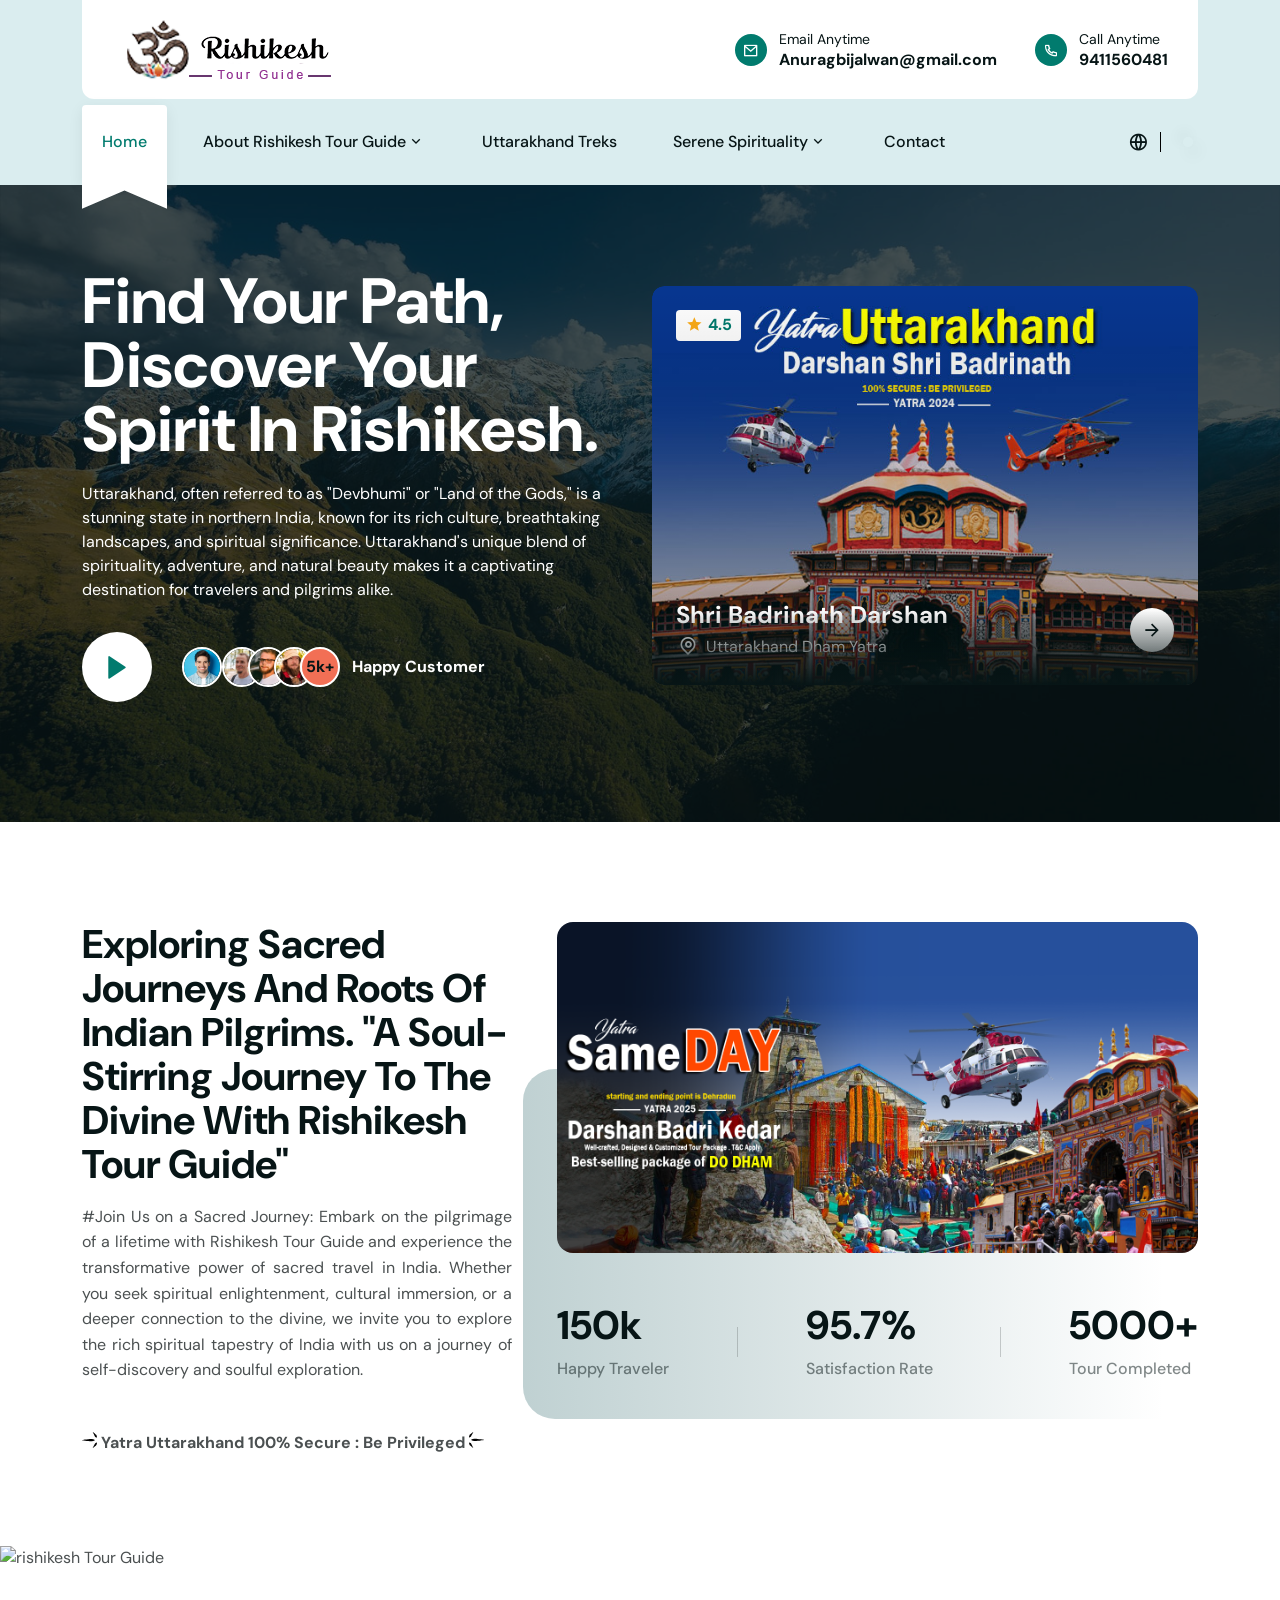
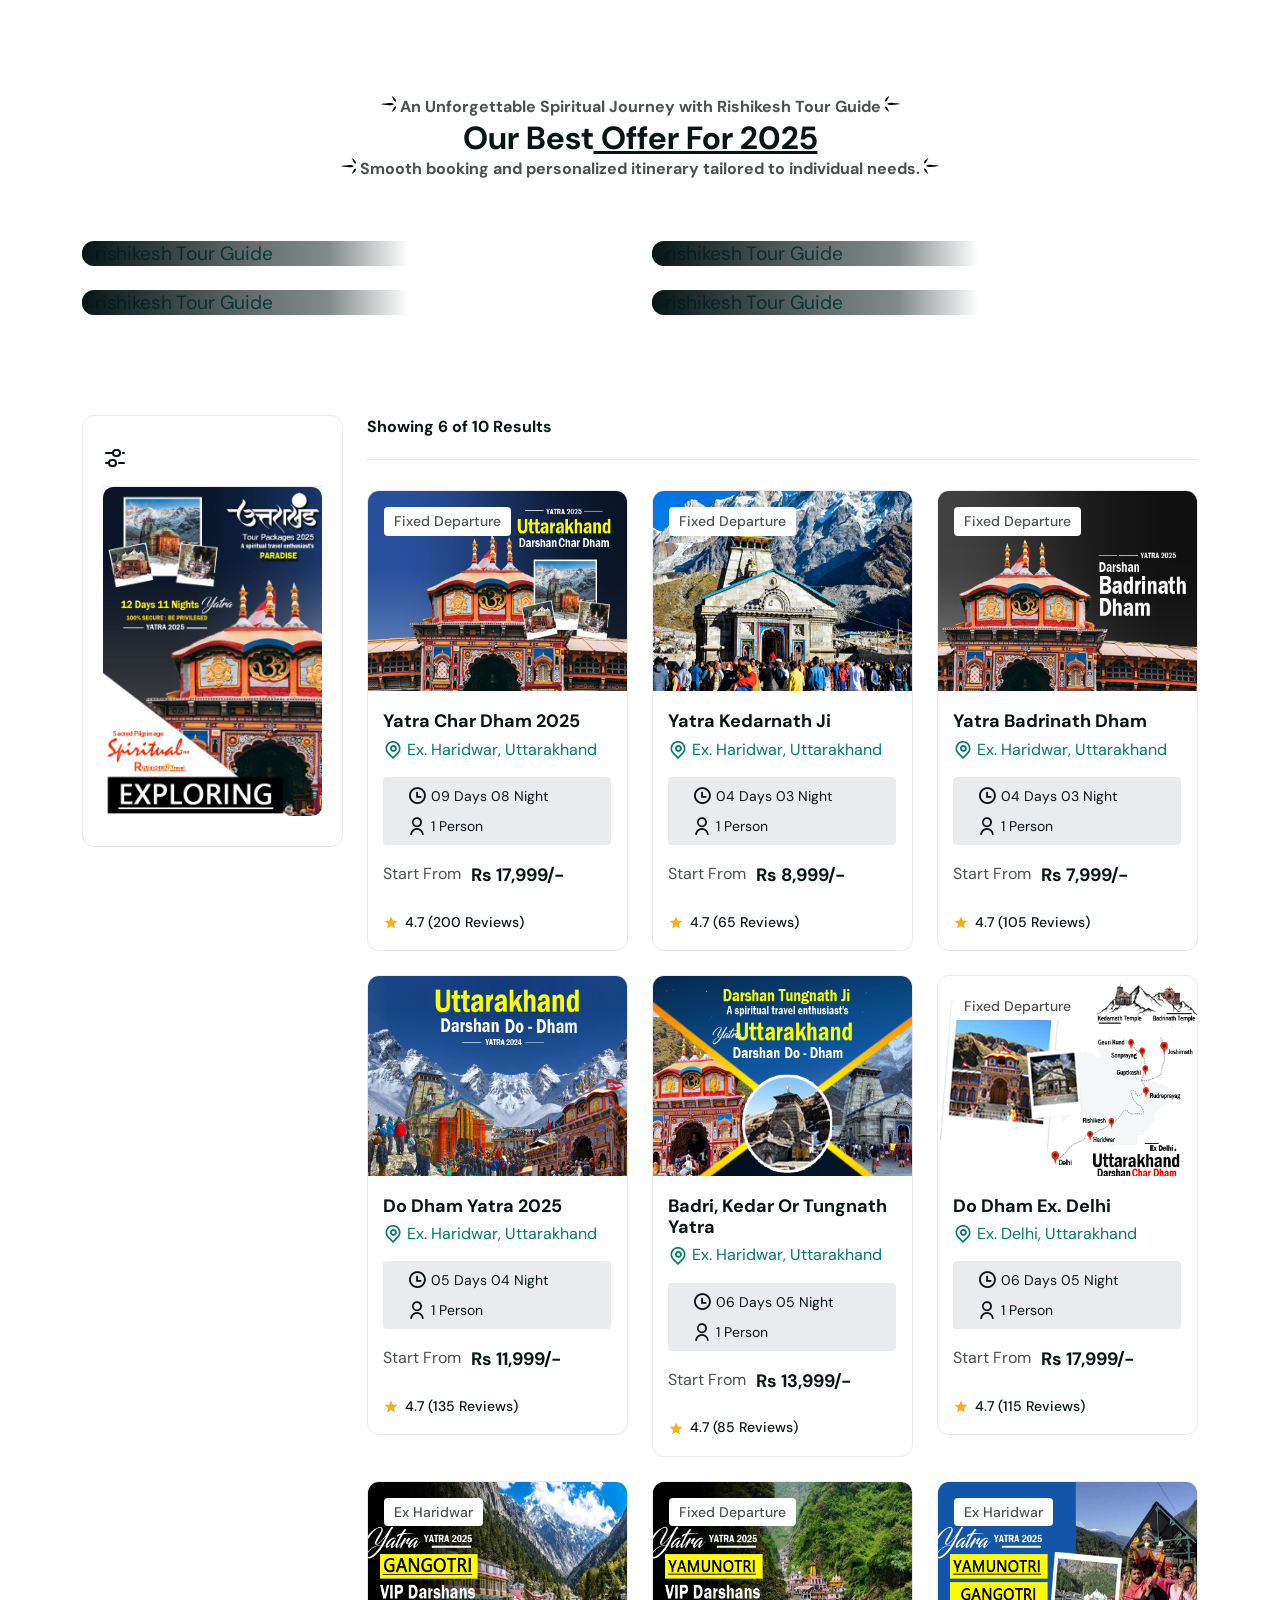
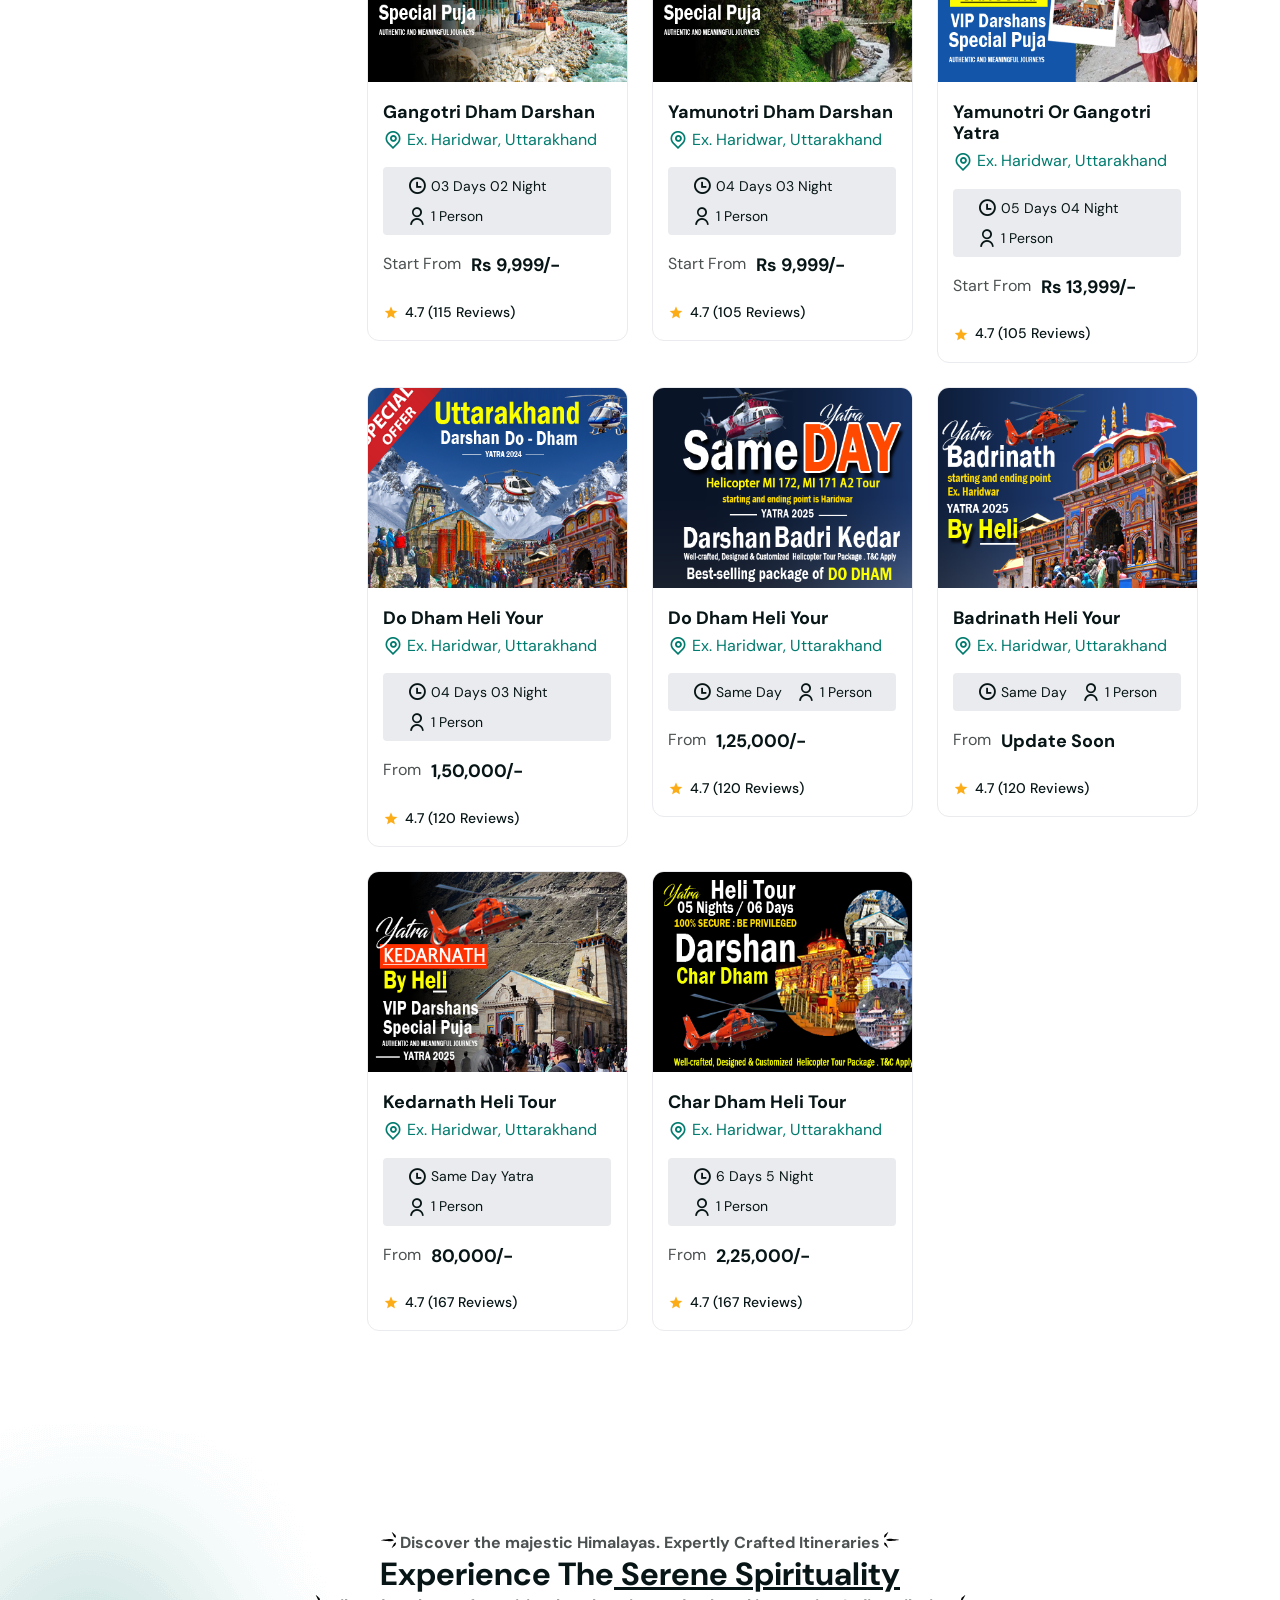
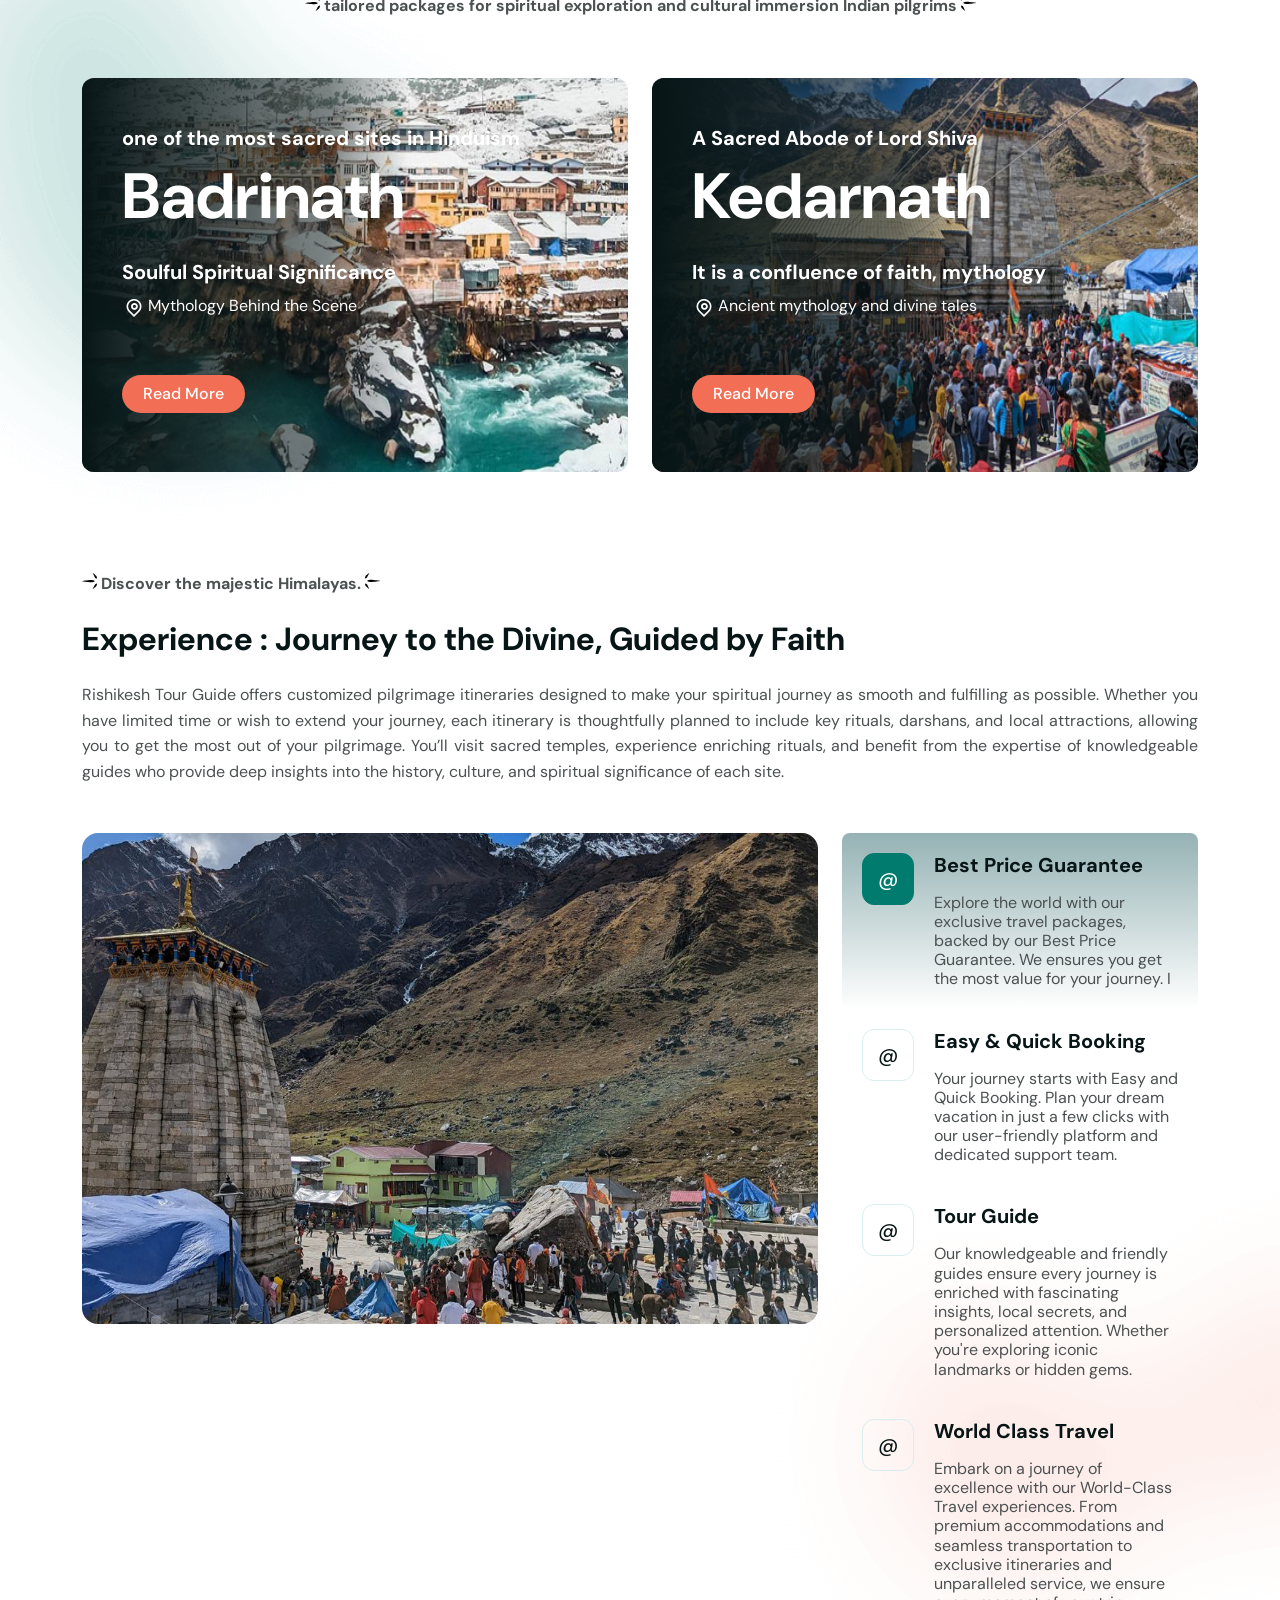
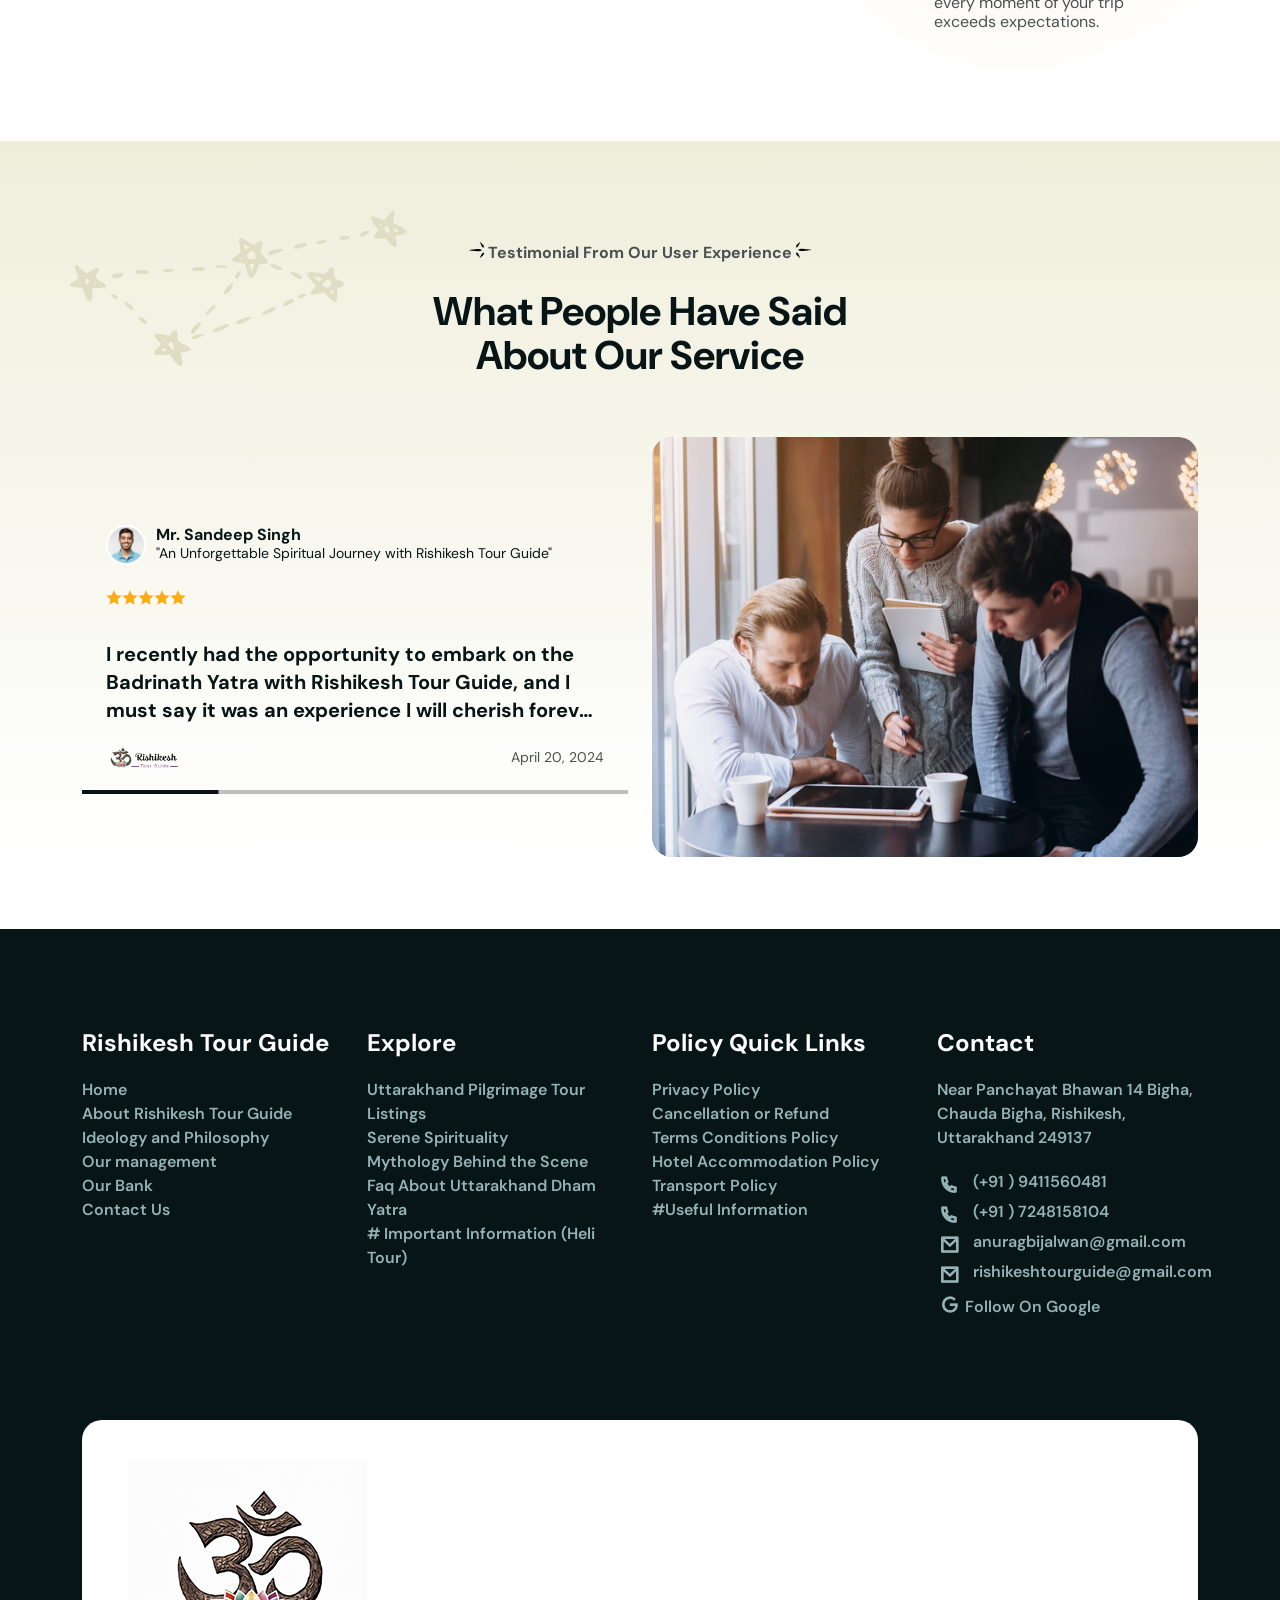
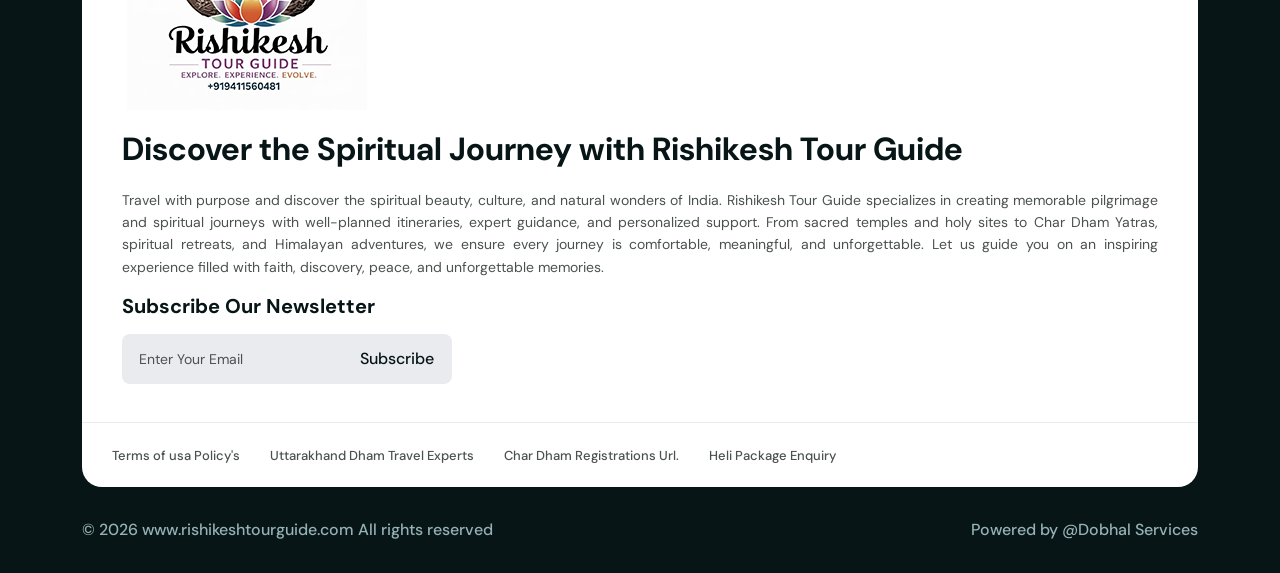
==== commit 0297136d: "Add files via upload" ====
--- a/index.html
+++ b/index.html
@@ -6,7 +6,9 @@
 <head>
  
     <meta logo="assets/images/logo/logo.png">
+
     <meta white-logo="assets/images/logo/logo-white.png">
+
     
     <meta charset="UTF-8">
     <meta http-equiv="X-UA-Compatible" content="IE=edge">
@@ -76,13 +78,15 @@
 Yatra Badrinath Dham, Ex. Haridwar, Uttarakhand
 Yatra Kedarnath Ji, Ex. Haridwar, Uttarakhand
  ">
-    <meta property="og:url" content="https://riversuntravel.com/">
+    <meta property="og:url" content="https://rishikeshtourguide.com/">
     <meta property="og:image" content="#">
-    <meta property="og:description" content="https://riversuntravel.com/">
-    <meta name="twitter:title" content="https://riversuntravel.com/">
-    <meta name="twitter:description" content="https://riversuntravel.com/">
-    <meta name="twitter:image" content="https://riversuntravel.com/">
+    <meta property="og:description" content="https://rishikeshtourguide.com/">
+    <meta name="twitter:title" content="https://rishikeshtourguide.com/">
+    <meta name="twitter:description" content="https://rishikeshtourguide.com/">
+    <meta name="twitter:image" content="https://rishikeshtourguide.com/">
     <meta name="twitter:card" content="summary">
+
+
     <!-- Google site verification -->
     <meta name="google-site-verification" content="...">
     <meta name="facebook-domain-verification" content="...">
@@ -107,15 +111,22 @@
 </title>
 
 
-    <link rel="icon" type="image/x-icon" sizes="20x20" href="assets/images/icon/favicon.png">
+
+    <link rel="icon" type="image/x-icon" sizes="20x20" href="assets/favicon.png">
+
+
     <!-- Bootstrap -->
     <link rel="stylesheet" type="text/css" href="assets/css/bootstrap-5.3.0.min.css">
+
     <!-- Fonts & icon -->
     <link rel="stylesheet" type="text/css" href="assets/css/remixicon.css">
+
     <!-- Plugin -->
     <link rel="stylesheet" type="text/css" href="assets/css/plugin.css">
+
     <!-- Main CSS -->
     <link rel="stylesheet" type="text/css" href="assets/css/main-style.css">
+
     <!-- RTL CSS::When Need RTL Uncomments File -->
     <!-- <link rel="stylesheet" type="text/css" href="assets/css/rtl.css"> -->
 
